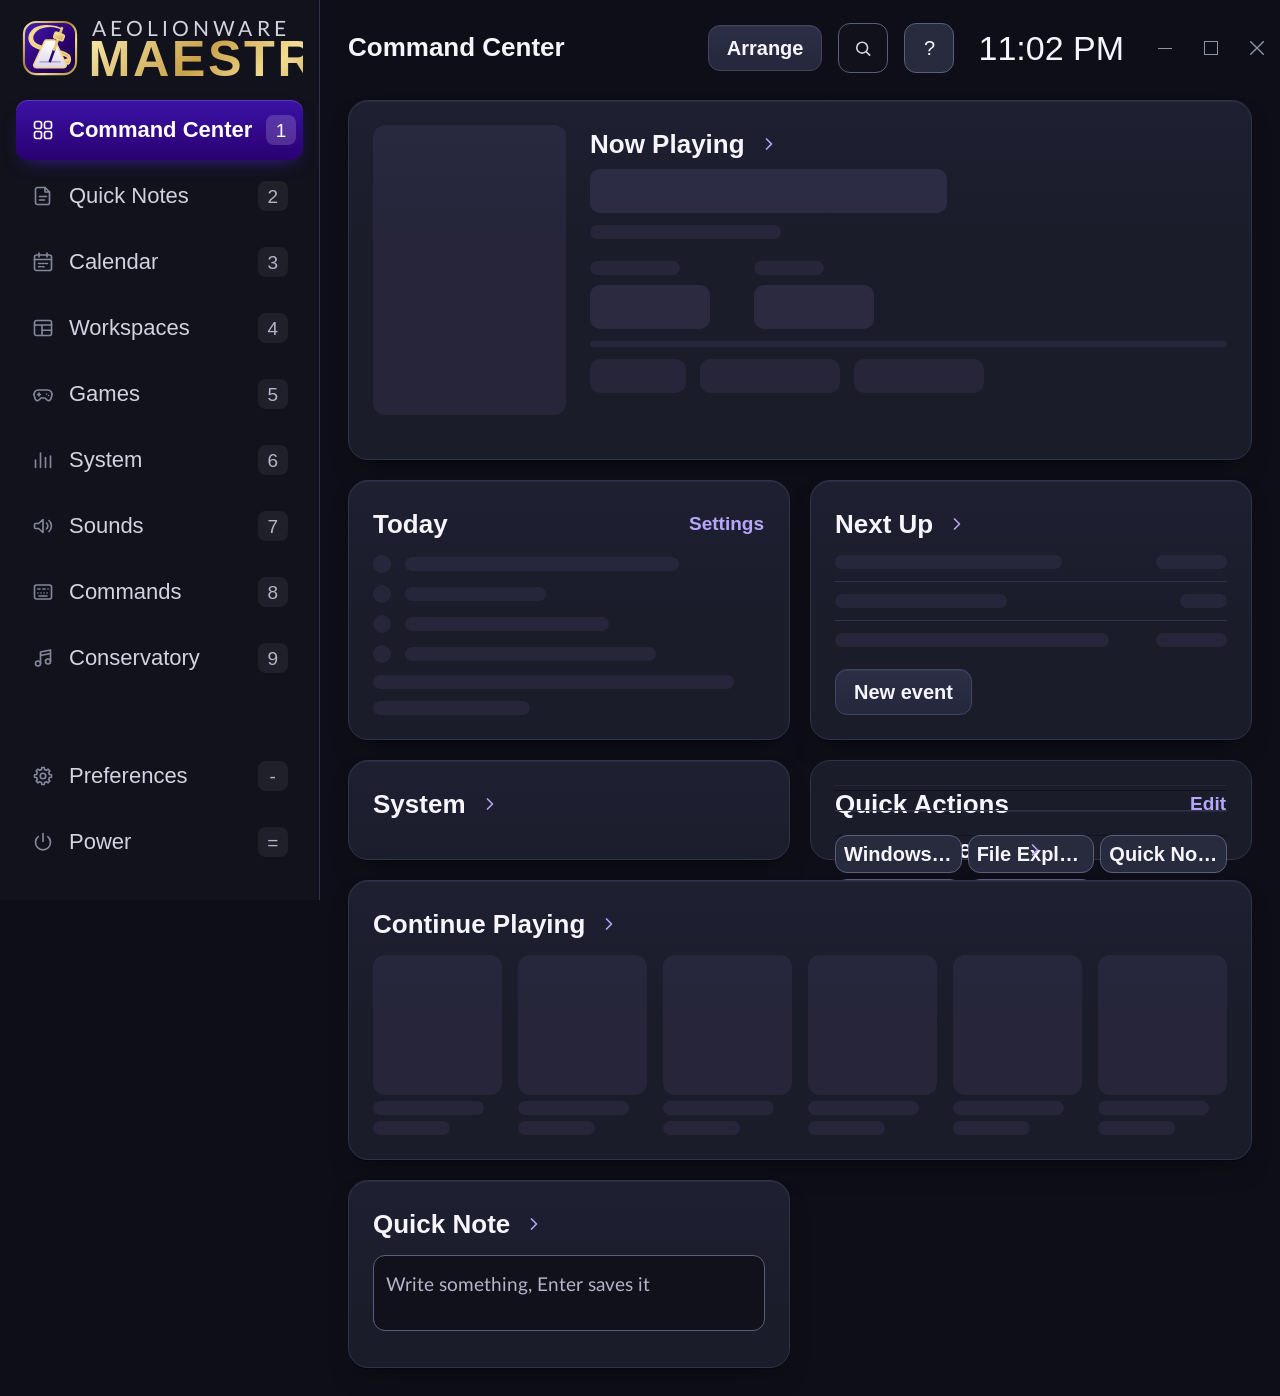
==== frontend/index.html @ 0a18cb35 "v2.7.0" ====
<!DOCTYPE html>
<html lang="en">
<head>
  <meta charset="UTF-8">
  <meta name="viewport" content="width=device-width, initial-scale=1">
  <meta name="theme-color" content="#111218">
  <meta http-equiv="Content-Security-Policy" content="default-src 'self'; script-src 'self'; style-src 'self' 'unsafe-inline'; img-src 'self' data:; font-src 'self' data:; connect-src 'none'; object-src 'none'; base-uri 'none'; form-action 'none'; frame-src 'none'">
  <title>Maestro | Aeolionware</title>
  <link rel="icon" href="assets/ascs.ico">
  <!-- Styles, in cascade order: each later file builds on the earlier ones. -->
  <link rel="stylesheet" href="styles/01-foundation.css">
  <link rel="stylesheet" href="styles/08-1.8.0-1.11.2-features.css">
  <link rel="stylesheet" href="styles/25-2.0.0-tokens.css">
  <link rel="stylesheet" href="styles/26-2.0.0-shell.css">
  <link rel="stylesheet" href="styles/29-2.0.0-home.css">
  <link rel="stylesheet" href="styles/30-2.0.0-games.css">
  <link rel="stylesheet" href="styles/31-2.0.0-commands.css">
  <link rel="stylesheet" href="styles/32-2.0.0-system.css">
  <link rel="stylesheet" href="styles/33-2.0.0-sounds.css">
  <link rel="stylesheet" href="styles/34-2.0.0-calendar.css">
  <link rel="stylesheet" href="styles/35-2.0.0-workspaces.css">
  <link rel="stylesheet" href="styles/36-2.0.0-notes.css">
  <link rel="stylesheet" href="styles/37-2.0.0-preferences.css">
  <link rel="stylesheet" href="styles/38-2.0.0-polish.css">
  <link rel="stylesheet" href="styles/41-2.2.0-finish.css">
  <link rel="stylesheet" href="styles/42-2.3.0-conservatory.css">
  <link rel="stylesheet" href="styles/43-2.3.0-shell.css">
  <link rel="stylesheet" href="styles/44-2.3.0-chords.css">
  <link rel="stylesheet" href="styles/45-2.4.0-progressions.css">
  <link rel="stylesheet" href="styles/46-2.4.1-conservatory.css">
  <link rel="stylesheet" href="styles/47-2.5.0-counterpoint.css">
  <link rel="stylesheet" href="styles/48-2.6.0-rhythm.css">
  <link rel="stylesheet" href="styles/49-2.7.0-staff.css">
</head>
<body>
  <div class="app-shell">
    <aside class="sidebar" aria-label="Application navigation">
      <div class="brand" title="Aeolionware Maestro">
        <span class="brand-mark" aria-hidden="true"><svg xmlns="http://www.w3.org/2000/svg" viewBox="0 0 64 64" aria-hidden="true"><defs><linearGradient id="tbrand" x1="0" y1="0" x2="1" y2="1"><stop offset="0" stop-color="#4420b4"/><stop offset=".55" stop-color="#2b0071"/><stop offset="1" stop-color="#17043f"/></linearGradient><linearGradient id="ebrand" x1="0" y1="0" x2="1" y2="1"><stop offset="0" stop-color="#f8e8ac"/><stop offset=".42" stop-color="#a9832f"/><stop offset=".68" stop-color="#f3dd92"/><stop offset="1" stop-color="#b08b36"/></linearGradient><linearGradient id="bbrand" x1="0" y1="0" x2="0" y2="1"><stop offset="0" stop-color="#ffffff"/><stop offset="1" stop-color="#dcd6ee"/></linearGradient><linearGradient id="wbrand" x1="0" y1="0" x2="1" y2="1"><stop offset="0" stop-color="#fbeab0"/><stop offset="1" stop-color="#cda544"/></linearGradient></defs><rect x="2.2" y="2.2" width="59.6" height="59.6" rx="14" fill="url(#tbrand)" stroke="url(#ebrand)" stroke-width="2.4"/><path d="M44 9.6C35 5.4 20.4 6.8 14.4 14C10 19.4 11.6 25.4 17.6 28.2C25.6 32 37 33.4 46.4 36.4C51.4 38 55.8 41.4 55.2 45.8C54.8 49.2 51 50.6 49.8 48.2C51.2 49.4 53.2 48.2 53.4 45.8C53.6 43 49.8 40.6 45.4 39.4C35.6 36.6 24.2 35.2 15.6 31.2C7.4 27.2 5.8 18.8 11.8 12.2C18.6 4.8 35 5.6 44 9.6Z" fill="url(#wbrand)"/><circle cx="51.6" cy="47.6" r="2.7" fill="url(#wbrand)"/><path d="M27.4 23h9.2a1.6 1.6 0 0 1 1.5 1.1L50.4 50.6a2.8 2.8 0 0 1-2.6 3.9H16.2a2.8 2.8 0 0 1-2.6-3.9L25.9 24.1a1.6 1.6 0 0 1 1.5-1.1Z" fill="url(#bbrand)"/><path d="M20.5 47.8h23" stroke="#22066b" stroke-opacity=".32" stroke-width="1.6" stroke-linecap="round"/><g class="mark-arm"><path d="M32 47 L36.8 33.8" stroke="#22066b" stroke-width="3" stroke-linecap="round"/><path d="M36.8 33.8 L45.7 9.4" stroke="url(#wbrand)" stroke-width="3" stroke-linecap="round"/><rect x="36.6" y="15.2" width="11.4" height="7.2" rx="1.8" transform="rotate(20 42.3 18.8)" fill="url(#wbrand)"/></g></svg></span>
        <span class="brand-copy">
          <span>Aeolionware</span>
          <strong>Maestro</strong>
        </span>
        <span id="sidebarVersion" hidden>Maestro <span>2.7.0</span></span>
      </div>

      <nav class="primary-nav" aria-label="Pages">
        <button class="nav active" type="button" data-view="home" aria-controls="home" title="Command Center" aria-current="page">
          <svg data-icon="home" data-size="24"></svg>
          <span>Command Center</span>
        </button>
        <button class="nav" type="button" data-view="notes" aria-controls="notes" title="Quick Notes">
          <svg data-icon="notes" data-size="24"></svg>
          <span>Quick Notes</span>
        </button>
        <button class="nav" type="button" data-view="calendar" aria-controls="calendar" title="Calendar">
          <svg data-icon="calendar" data-size="24"></svg>
          <span>Calendar</span>
        </button>
        <button class="nav" type="button" data-view="workspaces" aria-controls="workspaces" title="Workspaces">
          <svg data-icon="workspaces" data-size="24"></svg>
          <span>Workspaces</span>
        </button>
        <button class="nav" type="button" data-view="games" aria-controls="games" title="Games">
          <svg data-icon="games" data-size="24"></svg>
          <span>Games</span>
        </button>
        <button class="nav" type="button" data-view="dashboard" aria-controls="dashboard" title="System">
          <svg data-icon="system" data-size="24"></svg>
          <span>System</span>
        </button>
        <button class="nav" type="button" data-view="sounds" aria-controls="sounds" title="Sounds">
          <svg data-icon="sounds" data-size="24"></svg>
          <span>Sounds</span>
        </button>
        <button class="nav" type="button" data-view="commands" aria-controls="commands" title="Commands">
          <svg data-icon="commands" data-size="24"></svg>
          <span>Commands</span>
        </button>
        <button class="nav" type="button" data-view="conservatory" aria-controls="conservatory" title="Conservatory">
          <svg data-icon="conservatory" data-size="24"></svg>
          <span>Conservatory</span>
        </button>
      </nav>

      <nav class="secondary-nav" aria-label="App">
        <button class="nav" type="button" data-view="settings" aria-controls="settings" title="Preferences">
          <svg data-icon="settings" data-size="24"></svg>
          <span>Preferences</span>
        </button>
        <button class="nav sidebar-power" type="button" id="powerTrayButton" aria-haspopup="dialog" aria-expanded="false" title="Power and audio">
          <svg data-icon="power" data-size="24"></svg>
          <span>Power</span>
        </button>
      </nav>
      <button class="sidebar-toggle" type="button" id="sidebarToggle" aria-pressed="false" aria-label="Collapse sidebar" title="Collapse sidebar">
        <svg data-icon="chevron-left"></svg>
      </button>
    </aside>
          <div class="system-bar power-tray" id="powerTray" tabindex="-1" role="dialog" aria-label="Power and audio" hidden>
            <div class="system-group" role="group" aria-label="Instant">
              <button class="system-button" type="button" data-power-now="lock" title="Lock"><svg data-icon="lock" data-size="24"></svg><span class="power-label">Lock</span></button>
              <button class="system-button" type="button" id="audioButton" aria-haspopup="true" aria-expanded="false" title="Choose the audio output"><svg data-icon="speaker" data-size="24"></svg><span class="power-label" id="audioCurrent">Audio</span></button>
              <div class="audio-menu" id="audioMenu" role="menu" aria-label="Audio output" hidden></div>
            </div>
            <div class="system-group is-guarded" role="group" aria-label="Press and hold to confirm">
              <span class="system-group-label" id="powerHint" title="Press and hold a button, or hold its letter, for 1.5 seconds. Letting go cancels."><svg data-icon="hold"></svg><span id="powerHintText">Hold to confirm</span></span>
              <button class="system-button is-guarded" type="button" data-power-hold="sleep" aria-keyshortcuts="Z" title="Hold Z, or press and hold here, to sleep"><svg data-icon="sleep" data-size="24"></svg><span class="power-label">Sleep</span><kbd class="power-key" aria-hidden="true">Z</kbd></button>
              <button class="system-button is-guarded" type="button" data-power-hold="restart" aria-keyshortcuts="R" title="Hold R, or press and hold here, to restart"><svg data-icon="restart" data-size="24"></svg><span class="power-label"><u>R</u>estart</span><kbd class="power-key" aria-hidden="true">R</kbd></button>
              <button class="system-button is-guarded" type="button" data-power-hold="shutdown" aria-keyshortcuts="S" title="Hold S, or press and hold here, to shut down"><svg data-icon="power" data-size="24"></svg><span class="power-label"><u>S</u>hut down</span><kbd class="power-key" aria-hidden="true">S</kbd></button>
              <button class="system-button is-guarded" type="button" data-power-hold="signout" aria-keyshortcuts="O" title="Hold O, or press and hold here, to sign out"><svg data-icon="signout" data-size="24"></svg><span class="power-label">Sign <u>o</u>ut</span><kbd class="power-key" aria-hidden="true">O</kbd></button>
              <button class="system-button is-guarded" type="button" data-power-hold="recycle" aria-keyshortcuts="B" title="Hold B, or press and hold here, to empty the Recycle Bin"><svg data-icon="trash" data-size="24"></svg><span class="power-label">Recycle <u>B</u>in</span><small id="recycleSize"></small><kbd class="power-key" aria-hidden="true">B</kbd></button>
            </div>
            <div class="power-confirm" id="powerConfirm" role="alert" hidden></div>
          </div>

    <main class="main">
      <header class="topbar">
        <div class="titlebar-drag">
          <span id="breadcrumb" class="page-title">Command Center</span>
          <p class="title-status" id="settingsStatus" role="status" hidden>Changes save as you make them, on this PC</p>
          <p class="title-status" id="gamesStatus" role="status" hidden>Changes save as you make them</p>
        </div>
        <button class="secondary" type="button" id="arrangeButton" aria-pressed="false">Arrange</button>
        <button class="titlebar-command" type="button" id="titlebarCommand" aria-label="Open the command palette">
          <svg data-icon="search"></svg>
          <span>Search or run a command</span>
          <kbd aria-label="Slash">/</kbd>
        </button>
        <div class="titlebar-actions">
          <button class="titlebar-help" type="button" id="titlebarHelp" aria-label="Help" title="Help (F1)">?</button>
          <span class="test-build-chip" id="testBuildChip" role="status" title="Running on a copy of your data. Go back with: maestro try --end" hidden>Test build, changes are discarded</span>
          <div class="metro-chip" id="metroChip" role="group" aria-label="Metronome" hidden>
            <button class="metro-chip-open" type="button" id="metroChipOpen" title="The metronome is playing. Open Conservatory"><span class="metro-chip-dot" id="metroChipDot" aria-hidden="true"></span><span id="metroChipText">96 BPM</span></button>
            <button class="metro-chip-stop" type="button" id="metroChipStop" title="Stop the metronome (Ctrl + Shift + M)" aria-label="Stop the metronome"><svg data-icon="stop"></svg></button>
          </div>
          <button class="attention-button" type="button" id="attentionButton" aria-haspopup="dialog" aria-expanded="false" hidden>
            <svg data-icon="attention"></svg>
            <span id="attentionLabel"></span>
          </button>
          <div class="top-time">
            <span class="top-date" id="topDate"></span>
            <time class="top-clock" id="topClock"></time>
          </div>
          <div class="window-controls" aria-label="Window controls">
            <button class="window-control" type="button" data-window-action="minimize" aria-label="Minimize window" title="Minimize">
              <svg viewBox="0 0 10 10" aria-hidden="true"><path d="M0 5.5h10"/></svg>
            </button>
            <button class="window-control" type="button" data-window-action="maximize" id="maximizeControl" aria-label="Maximize window" title="Maximize">
              <svg class="glyph-maximize" viewBox="0 0 10 10" aria-hidden="true"><rect x=".5" y=".5" width="9" height="9"/></svg>
              <svg class="glyph-restore" viewBox="0 0 10 10" aria-hidden="true"><rect x=".5" y="2.5" width="7" height="7"/><path d="M2.5 2.5V.5h7v7H7.5"/></svg>
            </button>
            <button class="window-control window-control-close" type="button" data-window-action="close" aria-label="Hide Maestro" title="Hide (Maestro keeps running)">
              <svg viewBox="0 0 10 10" aria-hidden="true"><path d="m.5.5 9 9m0-9-9 9"/></svg>
            </button>
          </div>
        </div>
      </header>

      <div class="attention-panel" id="attentionPanel" role="dialog" aria-label="Needs attention" tabindex="-1" hidden>
        <div class="attention-head"><h2>Needs Attention</h2><button class="secondary" type="button" id="attentionDismissAll">Dismiss all</button></div>
        <div class="attention-list" id="attentionList"></div>
      </div>
      <div class="power-banner" id="powerBanner" role="alert" hidden>
        <span class="power-banner-dot" aria-hidden="true"></span>
        <strong id="powerBannerText"></strong>
        <button class="secondary danger" type="button" id="powerAnyway" hidden></button>
        <button class="secondary" type="button" id="powerCancel">Cancel</button>
      </div>
      <section class="view active" id="home" aria-labelledby="homeTitle">
        <h1 class="sr-only" id="homeTitle">Command Center</h1>
        <div class="face" id="homeFace">
          <article class="module home-now" id="homeNow" data-module="now" aria-live="polite"></article>

          <section class="module" data-module="today" aria-labelledby="homeTodayTitle">
            <div class="module-head"><h2 id="homeTodayTitle">Today</h2><button class="link-button" type="button" id="todaySettingsButton">Settings</button></div>
            <div class="home-almanac" id="homeAlmanac" data-placeholder="today"></div>
          </section>

          <section class="module" id="homeToday" data-module="next" aria-labelledby="todayHeading">
            <div class="module-head">
              <h2 id="todayHeading"><button class="module-link" type="button" id="todayOpen" title="Open Calendar">Next Up</button></h2>
            </div>
            <ol class="module-list" id="todayList" data-placeholder="rows" data-placeholder-count="3"></ol>
            <div class="module-foot"><button class="secondary" type="button" id="homeNewEvent">New event</button></div>
          </section>

          <section class="module" data-module="system" aria-labelledby="homeSystemTitle">
            <div class="module-head">
              <h2 id="homeSystemTitle"><button class="module-link" type="button" data-view="dashboard" title="Open System">System</button></h2>
            </div>
            <div class="sys-rows">
              <div class="sys-row">
                <div class="sys-line"><span class="sys-name">Processor</span><small class="sys-note"></small><strong class="sys-value" id="homeCpu">--%</strong></div>
                <div class="metric-track" aria-hidden="true"><span id="homeCpuBar"></span></div>
              </div>
              <div class="sys-row">
                <div class="sys-line"><span class="sys-name">Memory</span><small class="sys-note" id="homeRamDetail"></small><strong class="sys-value" id="homeRam">--%</strong></div>
                <div class="metric-track" aria-hidden="true"><span id="homeRamBar"></span></div>
              </div>
              <div class="sys-drives" id="homeDrives" aria-label="Drive storage" data-placeholder="drives"></div>
            </div>
          </section>

          <div class="face-stack" data-module="stack">
            <section class="module" aria-labelledby="actionsHeading">
              <div class="module-head">
                <h2 id="actionsHeading">Quick Actions</h2>
                <button class="link-button" type="button" id="editQuickActions">Edit</button>
              </div>
              <div class="actions" id="quickActions" aria-live="polite"></div>
            </section>
            <section class="module" aria-labelledby="homeWorkspacesTitle">
              <div class="module-head">
                <h2 id="homeWorkspacesTitle"><button class="module-link" type="button" data-view="workspaces" title="Open Workspaces">Arrangements</button></h2>
              </div>
              <div class="home-buttons" id="homeWorkspaces"></div>
            </section>
          </div>

          <section class="module" data-module="continue" aria-labelledby="homeContinueTitle">
            <div class="module-head">
              <h2 id="homeContinueTitle"><button class="module-link" type="button" data-view="games" title="Open Games">Continue Playing</button></h2>
            </div>
            <div class="home-continue" id="homeContinue"></div>
          </section>

          <section class="module" data-module="note" aria-labelledby="homeNoteTitle">
            <div class="module-head">
              <h2 id="homeNoteTitle"><button class="module-link" type="button" data-view="notes" title="Open Quick Notes">Quick Note</button></h2>
            </div>
            <label class="sr-only" for="homeNoteInput">New note</label>
            <textarea id="homeNoteInput" placeholder="Write something, Enter saves it" autocomplete="off"></textarea>
            <ul class="module-list" id="homeNotes"></ul>
          </section>

          <!-- 2.0.0: modules that start hidden; Arrange shows them. -->
          <section class="module" data-module="weather" aria-labelledby="homeWeatherTitle">
            <div class="module-head"><h2 id="homeWeatherTitle">Weather</h2></div>
            <div class="home-weather" id="homeWeather" aria-live="polite"></div>
          </section>

          <section class="module" data-module="processes" aria-labelledby="homeProcessesTitle">
            <div class="module-head">
              <h2 id="homeProcessesTitle">Top Apps</h2>
              <button class="link-button" type="button" data-launch="taskmanager">Task Manager</button>
            </div>
            <div class="home-stats" id="homeProcesses"><p class="module-empty">Measuring…</p></div>
          </section>

          <section class="module" data-module="network" aria-labelledby="homeNetworkTitle">
            <div class="module-head"><h2 id="homeNetworkTitle">Network</h2></div>
            <div class="home-network" id="homeNetwork"><p class="module-empty">Measuring…</p></div>
          </section>

          <section class="module" data-module="audio" aria-labelledby="homeAudioTitle">
            <div class="module-head">
              <h2 id="homeAudioTitle"><button class="module-link" type="button" data-view="sounds" title="Open Sounds">Audio</button></h2>
            </div>
            <div class="home-audio">
              <div class="sound-output">
                <button class="secondary" type="button" id="homeAudioButton" aria-haspopup="true" aria-expanded="false" title="Choose the audio output"><span class="sound-output-current" id="homeAudioCurrent">Audio output</span></button>
                <div class="audio-menu" id="homeAudioMenu" role="menu" aria-label="Audio output" hidden></div>
              </div>
              <button class="secondary" type="button" id="homeMute">Mute or unmute</button>
            </div>
          </section>

          <section class="module" data-module="controllers" aria-labelledby="homeControllersTitle">
            <div class="module-head">
              <h2 id="homeControllersTitle"><button class="module-link" type="button" data-pref-go="games:controllers" title="Open Games › Controllers">Controllers</button></h2>
            </div>
            <ul class="stat-list" id="homeControllers"></ul>
          </section>

          <section class="module" data-module="pinned" aria-labelledby="homePinnedTitle">
            <div class="module-head">
              <h2 id="homePinnedTitle"><button class="module-link" type="button" data-view="notes" title="Open Quick Notes">Pinned Notes</button></h2>
            </div>
            <ul class="module-list" id="homePinned"></ul>
          </section>

          <section class="module" data-module="unlocks" aria-labelledby="homeUnlocksTitle">
            <div class="module-head">
              <h2 id="homeUnlocksTitle"><button class="module-link" type="button" data-pref-go="games:achievements" title="Open Games › Achievements">Recent Unlocks</button></h2>
            </div>
            <ul class="stat-list" id="homeUnlocks"></ul>
          </section>

          <section class="module" data-module="timer" aria-labelledby="homeTimerTitle">
            <div class="module-head">
              <h2 id="homeTimerTitle">Timer</h2>
              <div class="timer-modes" id="timerModes" role="group" aria-label="Timer or stopwatch">
                <button type="button" data-timer-mode="timer">Timer</button>
                <button type="button" data-timer-mode="watch">Stopwatch</button>
              </div>
            </div>
            <strong class="timer-display" id="timerDisplay" role="timer">5:00</strong>
            <div class="timer-presets" id="timerPresets" role="group" aria-label="Length">
              <button type="button" data-minutes="1">1 min</button>
              <button type="button" data-minutes="5">5 min</button>
              <button type="button" data-minutes="10">10 min</button>
              <button type="button" data-minutes="25">25 min</button>
            </div>
            <div class="module-foot">
              <button class="primary" type="button" id="timerStart">Start</button>
              <button class="secondary" type="button" id="timerReset" hidden>Reset</button>
            </div>
          </section>
          <section class="module" data-module="metronome" aria-labelledby="homeMetroTitle">
            <div class="module-head">
              <h2 id="homeMetroTitle"><button class="module-link" type="button" data-view="conservatory" title="Open Conservatory">Metronome</button></h2>
            </div>
            <div class="metro-tempo home-metro-tempo">
              <button class="secondary metro-step" type="button" id="homeMetroSlower" title="Slower by 1 BPM" aria-label="Slower by 1 BPM"><svg data-icon="minus"></svg></button>
              <div class="metro-bpm"><strong id="homeMetroTempo">96</strong><span id="homeMetroName">BPM</span></div>
              <button class="secondary metro-step" type="button" id="homeMetroFaster" title="Faster by 1 BPM" aria-label="Faster by 1 BPM"><svg data-icon="plus"></svg></button>
            </div>
            <div class="metro-beats" aria-hidden="true"></div>
            <p class="home-metro-trainer" id="homeMetroTrainer" hidden></p>
            <p class="home-metro-trainer" id="homeMetroPractice" hidden></p>
            <div class="module-foot">
              <button class="primary" type="button" id="homeMetroPlay" aria-pressed="false">Start</button>
            </div>
          </section>
        </div>
        <p class="sr-only" id="arrangeLive" role="status"></p>
        <p class="sr-only" id="arrangeKeys">Drag it, or use the arrow keys to move it; 1, 2 or 3 sets its width in squares, and Delete hides it. Tab goes to the next module.</p>
        <div class="arrange-dock" id="arrangeDock" role="region" aria-labelledby="arrangeDockTitle" hidden>
          <h2 id="arrangeDockTitle">Arrange</h2>
          <p class="arrange-fit" id="arrangeFit"></p>
          <p class="arrange-tray-label" id="arrangeTrayLabel">Hidden: click one to show it</p>
          <div class="arrange-tray" id="arrangeTray" role="group" aria-labelledby="arrangeTrayLabel"></div>
          <p class="arrange-tray-empty" id="arrangeTrayEmpty" hidden>Every module is showing.</p>
          <div class="arrange-dock-buttons">
            <button class="secondary" type="button" id="arrangeReset">Reset</button>
            <button class="primary" type="button" id="arrangeDone">Done</button>
          </div>
        </div>
      </section>

      <section class="view" id="notes" aria-labelledby="notesTitle">
        <h1 class="sr-only" id="notesTitle">Quick Notes</h1>
        <div class="notes-layout">
          <aside class="module notes-list-card" aria-labelledby="notesListTitle">
            <div class="module-head">
              <h2 id="notesListTitle">Notes</h2>
              <button class="primary" type="button" id="newNoteButton">New note</button>
            </div>
            <div class="notes-list-toolbar">
              <label class="sr-only" for="notesFilter">Filter notes</label>
              <input id="notesFilter" type="search" placeholder="Filter notes or #tags…" autocomplete="off" title="Its words are marked in the open note: Enter goes to the next, Shift + Enter the one before">
              <span class="notes-find-count" id="notesFindCount" role="status" hidden></span>
            </div>
            <div id="notesTags" class="notes-tags" aria-label="Filter by tag"></div>
            <div id="notesList" class="notes-list" aria-label="Notes"></div>
            <div class="note-group-menu" id="noteGroupMenu" role="menu" aria-label="Group" hidden></div>
            <p id="notesEmpty" class="notes-empty">Nothing captured yet. Start a note, or press Super + Shift + C in any app.</p>
            <button class="secondary notes-trash-button" type="button" id="notesTrashButton" aria-haspopup="dialog" hidden>Trash</button>
          </aside>
          <section class="module editor-card" aria-label="The open note">
            <div class="note-head">
              <label class="sr-only" for="noteTitle">Note title</label>
              <input id="noteTitle" type="text" placeholder="Untitled note" maxlength="160">
              <div class="note-modes" id="noteModes" role="group" aria-label="Show the note">
                <button type="button" id="noteReadButton" aria-pressed="true" title="The note formatted (Ctrl + M switches)" aria-keyshortcuts="Control+M">Markdown viewer</button>
                <button type="button" id="noteEditButton" aria-pressed="false" title="The plain text, to change it (Ctrl + M switches)" aria-keyshortcuts="Control+M">Text editor</button>
              </div>
            </div>
            <div class="note-controls">
              <label class="sr-only" for="noteType">Note style</label>
              <select id="noteType" title="Text: formatted in the Markdown viewer, with spell-check. Code: monospace, pasted exactly as written.">
                <option value="note">Text</option>
                <option value="code">Code</option>
              </select>
              <label class="sr-only" for="noteGroup">Group</label>
              <input id="noteGroup" class="note-group-field" type="text" list="noteGroupNames" placeholder="No group" maxlength="60" autocomplete="off" spellcheck="false" title="Group: pick one or type a new name. Empty means Ungrouped.">
              <datalist id="noteGroupNames"></datalist>
              <span class="note-fill-wrap">
                <button class="secondary note-fill" type="button" id="noteFillButton" aria-haspopup="menu" aria-expanded="false" aria-controls="placeholderMenu">{ } Placeholders</button>
                <div class="placeholder-menu" id="placeholderMenu" role="menu" aria-label="Insert a placeholder" hidden>
                  <div class="placeholder-items" id="placeholderItems"></div>
                  <label class="placeholder-fill" for="noteFillToggle"><input id="noteFillToggle" type="checkbox"><span><strong>Fill in when pasting</strong><small id="noteFillHint"></small></span></label>
                </div>
              </span>
              <button class="secondary" type="button" id="noteMarkdownButton" aria-haspopup="dialog" title="Everything the Markdown viewer shows, with examples">Markdown</button>
              <span class="note-controls-gap"></span>
              <button class="secondary" type="button" id="pinNoteButton" aria-pressed="false">Pin</button>
              <button class="secondary danger" type="button" id="deleteNoteButton">Delete</button>
            </div>
            <div class="note-game-link" id="noteGameLink" hidden><span>Notes for <strong id="noteGameName"></strong></span><button class="secondary" type="button" id="noteGameStamp" title="Adds the date and time, and how far into the session you are if this game is running">Add timestamp</button><button class="secondary" type="button" id="noteGameUnlink" title="Keeps the note, but stops linking it to this game">Unlink</button></div>
            <textarea id="noteText" data-primary-input aria-label="Note text" placeholder="Begin with a thought, a reminder, or an idea. Markdown and #tags work here." spellcheck="true" hidden></textarea>
            <div id="notePreview" class="note-preview" tabindex="0" aria-label="The note, formatted. Double-click or Ctrl + M to edit it." title="Double-click or Ctrl + M to edit"></div>
            <div class="editor-footer">
              <span id="noteUpdated">Changes save automatically</span>
              <span class="save-status" id="saveStatus" role="status" aria-live="polite"><span class="save-status-dot"></span> All changes saved</span>
              <span class="editor-footer-meta"><label class="note-spellcheck" for="notesSpellcheck"><input id="notesSpellcheck" type="checkbox" checked><span>Spell-check</span></label><span id="noteWords"></span><button class="secondary copy-snippet" type="button" id="copySnippetButton" title="Copy the text exactly as written" hidden>Copy</button></span>
            </div>
          </section>
        </div>
      </section>

      <section class="view" id="calendar" aria-labelledby="calendarTitle">
        <h1 class="sr-only" id="calendarTitle">Calendar</h1>
        <div class="section-bar cal-toolbar">
          <div class="cal-nav">
            <button class="secondary" type="button" id="calToday">Today</button>
            <button class="secondary cal-step" type="button" id="calPrev" aria-label="Previous"><svg data-icon="chevron-left"></svg></button>
            <button class="secondary cal-step" type="button" id="calNext" aria-label="Next"><svg data-icon="chevron-right"></svg></button>
            <h2 id="calTitle" aria-live="polite"></h2>
          </div>
          <p class="cal-status" id="calStatus" role="status" hidden></p>
          <div class="cal-modes" aria-label="Calendar view">
            <button type="button" data-cal-mode="day" aria-pressed="false">Day</button>
            <button type="button" data-cal-mode="week" aria-pressed="false">Week</button>
            <button type="button" data-cal-mode="month" aria-pressed="true">Month</button>
            <button type="button" data-cal-mode="agenda" aria-pressed="false">Agenda</button>
          </div>
          <button class="primary" type="button" id="calNewEvent">New event</button>
        </div>
        <div class="cal-layout">
          <div class="cal-side">
            <section class="module" aria-labelledby="calCalendarsTitle">
              <div class="module-head"><h2 id="calCalendarsTitle">Calendars</h2></div>
              <ul class="cal-calendars" id="calCalendars"></ul>
              <div class="cal-side-actions">
                <button class="link-button" type="button" id="calNewCalendar">New calendar</button>
                <button class="link-button" type="button" id="calImport" title="Add the events from an .ics file (from another calendar app, or an export) to a calendar">Import .ics…</button>
              </div>
            </section>
            <section class="module" aria-labelledby="calCountdownsTitle">
              <div class="module-head">
                <h2 id="calCountdownsTitle">Countdowns</h2>
                <button class="link-button" type="button" id="calEditCountdowns">Edit</button>
              </div>
              <ul class="cal-countdowns" id="calCountdowns"></ul>
            </section>
          </div>
          <div class="cal-main" id="calMain"></div>
        </div>
      </section>

      <section class="view" id="workspaces" aria-labelledby="workspacesTitle">
        <h1 class="sr-only" id="workspacesTitle">Workspaces</h1>
        <div class="section-bar">
          <div class="section-tabs" id="workspaceSections" role="tablist" aria-label="Workspaces sections">
            <button type="button" role="tab" id="wsTabLayouts" data-section-tab="layouts" aria-controls="wsLayouts" aria-selected="true">Arrangements</button>
            <button type="button" role="tab" id="wsTabRules" data-section-tab="rules" aria-controls="wsRules" aria-selected="false">Launch Rules</button>
          </div>
        </div>

        <div class="ws-layout" id="wsLayouts" role="tabpanel" aria-labelledby="wsTabLayouts">
          <section class="module ws-editor" aria-labelledby="workspaceTitle">
            <div class="ws-head">
              <div class="ws-head-copy">
                <h2 id="workspaceTitle">Workspaces</h2>
                <p id="workspaceMeta"></p>
              </div>
              <div class="ws-actions" id="workspaceActions"></div>
            </div>
            <div id="workspacePage" class="ws-page" hidden>
              <div class="ws-tabs" id="workspaceTabs" role="group" aria-label="Desktops"></div>
              <div class="ws-screens" id="workspaceScreens"></div>
              <div class="ws-rows" id="workspaceRows"></div>
              <form class="ws-add" id="workspaceAdd"></form>
            </div>
            <div class="ws-waiting" id="workspacesEmpty"></div>
          </section>
          <div class="ws-side">
            <section class="module ws-saved" aria-labelledby="wsSavedTitle">
              <div class="module-head"><h2 id="wsSavedTitle">Saved Arrangements</h2></div>
              <ul class="ws-list" id="workspaceList" aria-label="Saved arrangements"></ul>
              <div class="ws-save-row" id="workspaceSave"></div>
            </section>
            <section class="module ws-inspector" aria-labelledby="wsWindowTitle">
              <div class="module-head"><h2 id="wsWindowTitle">Selected Window</h2></div>
              <p class="ws-panel-title" id="wsWindowSub" hidden></p>
              <div class="ws-panel" id="workspaceInspector"></div>
            </section>
          </div>
        </div>

        <div class="ws-layout" id="wsRules" role="tabpanel" aria-labelledby="wsTabRules" hidden>
          <section class="module ws-rules" aria-labelledby="wsRulesTitle">
            <div class="module-head"><h2 id="wsRulesTitle">Launch Rules</h2><span class="ws-count" id="ruleCount"></span></div>
            <p class="ws-intro">When an app starts, its first window within 15 seconds goes where you remembered. Rules only move windows; they never open anything.</p>
            <ul class="ws-rule-list" id="ruleList"></ul>
            <p id="rulesEmpty" class="module-empty">No launch rules yet. Put a window where you want it, then choose it under Add a Rule.</p>
          </section>
          <section class="module ws-rule-add" aria-labelledby="ruleAddHeading">
            <div class="module-head"><h2 id="ruleAddHeading">Add a Rule</h2></div>
            <p class="ws-intro">Put a window where you want it, then choose it here.</p>
            <div class="ws-rule-windows" id="ruleWindows"></div>
            <div class="module-foot"><button class="primary" type="button" id="ruleRemember" disabled>Remember where it goes</button></div>
          </section>
        </div>
      </section>

      <section class="view" id="games" aria-labelledby="gamesTitle">
        <h1 class="sr-only" id="gamesTitle">Games</h1>
        <div class="section-bar">
          <div class="section-tabs" id="gamesTabs" role="tablist" aria-label="Games sections">
            <button type="button" role="tab" id="gamesTabPlaying" data-section-tab="playing" aria-controls="gamesPlaying" aria-selected="true">Playing</button>
            <button type="button" role="tab" id="gamesTabLibrary" data-section-tab="library" aria-controls="gamesLibraryPanel" aria-selected="false">Library</button>
            <button type="button" role="tab" id="gamesTabAchievements" data-section-tab="achievements" aria-controls="gamesAchievementsPanel" aria-selected="false">Achievements</button>
            <button type="button" role="tab" id="gamesTabControllers" data-section-tab="controllers" aria-controls="gamesControllersPanel" aria-selected="false">Controllers</button>
            <button type="button" role="tab" id="gamesTabSetup" data-section-tab="setup" aria-controls="gamesSetupPanel" aria-selected="false">Setup</button>
          </div>
        </div>

        <div class="games-playing" id="gamesPlaying" role="tabpanel" aria-labelledby="gamesTabPlaying">
          <article class="module home-now games-now" id="gamesNow" aria-live="polite"></article>
          <section class="module" id="gamesNowNotes" aria-label="Notes for this game"></section>
          <section class="module" id="gamesNextUp" aria-labelledby="gamesNextUpTitle" hidden></section>
          <section class="module" id="gamesTotals" aria-labelledby="gamesTotalsTitle"></section>
          <section class="module" id="gamesContinueModule" aria-labelledby="continueHeading">
            <div class="module-head">
              <h2 id="continueHeading"><button class="module-link" type="button" id="gamesOpenLibrary" title="Open the Library">Continue Playing</button></h2>
            </div>
            <ol class="module-list" id="gamesContinue"></ol>
          </section>
        </div>

        <div id="gamesLibraryPanel" role="tabpanel" aria-labelledby="gamesTabLibrary" hidden>
          <div class="games-toolbar">
            <div class="logs-sources" role="group" aria-label="Emulator">
              <button type="button" data-game-filter="all" aria-pressed="true">All</button>
              <button type="button" data-game-filter="retroarch" aria-pressed="false">RetroArch</button>
              <button type="button" data-game-filter="dolphin" aria-pressed="false">Dolphin</button>
              <button type="button" data-game-filter="pcsx2" aria-pressed="false">PCSX2</button>
              <button type="button" data-game-filter="steam" aria-pressed="false">Steam</button>
            </div>
            <div class="logs-levels" role="group" aria-label="Sort">
              <button type="button" data-game-sort="recent" aria-pressed="true">Recent</button>
              <button type="button" data-game-sort="time" aria-pressed="false">Most played</button>
              <button type="button" data-game-sort="title" aria-pressed="false">A–Z</button>
            </div>
            <input id="gameSearch" class="logs-search" type="search" placeholder="Filter games" autocomplete="off" spellcheck="false" aria-label="Filter games">
            <label class="games-covers" for="showCovers" title="Box art from RetroArch's thumbnails and PCSX2's covers folder, read from this PC only (PNG or JPEG, up to 1.5 MB). Nothing is downloaded."><input id="showCovers" type="checkbox"><span>Cover art</span></label>
          </div>
          <div class="games-library-layout">
            <section class="module" aria-label="Library">
              <p class="games-meta" id="gamesMeta" role="status"></p>
              <ol id="gamesLibrary" class="games-library" data-placeholder="list" data-placeholder-count="8"></ol>
            </section>
            <aside class="module game-detail" id="gameDetail" aria-label="Selected game" hidden></aside>
          </div>
        </div>

        <div id="gamesAchievementsPanel" role="tabpanel" aria-labelledby="gamesTabAchievements" hidden>
          <div class="ra-heading">
            <h2 id="achievementsHeading">RetroAchievements</h2>
            <span class="ra-actions"><small class="ra-updated" id="raUpdated"></small><button class="secondary" type="button" id="raProfile" hidden>Profile</button><button class="secondary" type="button" id="refreshAchievements" hidden>Refresh</button></span>
          </div>
          <div id="gamesAchievements" class="games-achievements"></div>
        </div>

        <div id="gamesControllersPanel" role="tabpanel" aria-labelledby="gamesTabControllers" hidden>
          <div class="games-pads" id="gamesControllers"></div>
          <section class="module controller-tester" id="controllerTester" hidden aria-labelledby="testerTitle">
            <div class="controller-tester-head">
              <h2 id="testerTitle">Controller Test</h2>
              <span class="settings-action-buttons"><button class="secondary" type="button" id="rumbleController">Rumble</button><button class="secondary" type="button" id="closeTester">Done</button></span>
            </div>
            <div id="testerBody" class="controller-tester-body" aria-live="off"></div>
            <p class="controller-tester-note" id="testerNote"></p>
          </section>
        </div>

        <div class="games-setup" id="gamesSetupPanel" role="tabpanel" aria-labelledby="gamesTabSetup" hidden>
          <section class="module" aria-labelledby="setupProgramsTitle">
            <div class="module-head"><h2 id="setupProgramsTitle">Programs</h2></div>
            <p class="pref-note">The emulators behind Games and the recent games keys (Super + M5, M6, M7). Prefilled from your keyboard macro script.</p>
            <label class="settings-field" for="gamePathRetroarch"><span>RetroArch</span><input id="gamePathRetroarch" data-game-path="retroarch" data-game-setting type="text" disabled autocomplete="off" spellcheck="false"><small>retroarch.exe. Play time comes from its runtime logs; recent games from its history.</small></label>
            <label class="settings-field" for="gamePathDolphin"><span>Dolphin</span><input id="gamePathDolphin" data-game-path="dolphin" data-game-setting type="text" disabled autocomplete="off" spellcheck="false"><small>Dolphin.exe. Play time comes from TimePlayed.ini.</small></label>
            <label class="settings-field" for="gamePathPcsx2"><span>PCSX2</span><input id="gamePathPcsx2" data-game-path="pcsx2" data-game-setting type="text" disabled autocomplete="off" spellcheck="false"><small>pcsx2-qt.exe. Play time comes from playtime.dat.</small></label>
          </section>
          <section class="module" aria-labelledby="setupPsoTitle">
            <div class="module-head"><h2 id="setupPsoTitle">PSO Session</h2></div>
            <p class="pref-note">Super + M4: headphones, Discord's voice channel, then the PSO launcher.</p>
            <label class="settings-field" for="gamePathPso"><span>PSO launcher</span><input id="gamePathPso" data-game-path="pso" data-game-setting type="text" disabled autocomplete="off" spellcheck="false"><small>Ephinea's online.exe.</small></label>
            <label class="settings-field" for="gamePathDiscord"><span>Discord</span><input id="gamePathDiscord" data-game-path="discord" data-game-setting type="text" disabled autocomplete="off" spellcheck="false"><small>Started if it isn't running.</small></label>
            <label class="settings-field" for="psoVoiceChannel"><span>Voice channel</span><input id="psoVoiceChannel" data-game-setting type="text" disabled placeholder="https://discord.com/channels/…" autocomplete="off" spellcheck="false"><small>In Discord, turn on Developer Mode (Settings › Advanced), right-click the channel › Copy Link. Leave empty for none.</small></label>
            <label class="settings-field" for="headphonesDevice"><span>Headphones</span><input id="headphonesDevice" data-game-setting type="text" disabled list="audioDevices" autocomplete="off" spellcheck="false"><datalist id="audioDevices"></datalist><small>The output to switch to. Spacing, case and Windows' “2-” prefix don't matter.</small></label>
            <label class="settings-field" for="soundSwitchKey"><span>SoundSwitch shortcut</span><input id="soundSwitchKey" data-game-setting type="text" disabled placeholder="Ctrl+Alt+F11" autocomplete="off" spellcheck="false"><small>Maestro presses it until the headphones are the default, checking after each press.</small></label>
          </section>
          <section class="module" aria-labelledby="setupRaTitle">
            <div class="module-head"><h2 id="setupRaTitle">RetroAchievements</h2></div>
            <div class="settings-row">
              <span><strong>Sign-in</strong><small id="raStatusText">Not set up. Your user name and Web API key go in data\secrets.ini, which stays on this PC and is never committed. The key is never shown in Maestro or sent anywhere except retroachievements.org.</small></span>
              <button class="secondary" type="button" id="setupRetroAchievements">Open secrets file</button>
            </div>
            <div class="settings-row">
              <span><strong>Profile picture</strong><small>Checked for changes once a week.</small></span>
              <button class="secondary" type="button" id="raPictureRefresh">Check now</button>
            </div>
          </section>
        </div>
      </section>

<section class="view" id="sounds" aria-labelledby="soundsTitle">
        <h1 class="sr-only" id="soundsTitle">Sounds</h1>
        <div class="section-bar">
          <div class="section-tabs" id="soundTabs" role="tablist" aria-label="Sounds sections">
            <button type="button" role="tab" id="soundTabLibrary" data-section-tab="library" aria-controls="soundLibraryPanel" aria-selected="true">Library</button>
            <button type="button" role="tab" id="soundTabInUse" data-section-tab="inuse" aria-controls="soundAssignments" aria-selected="false">In Use <span id="soundInUseCount"></span></button>
            <button type="button" role="tab" id="soundTabStartup" data-section-tab="startup" aria-controls="soundStartup" aria-selected="false">Startup <span id="soundStartupCount"></span></button>
          </div>
          <div class="sounds-playback">
            <button class="secondary" type="button" id="soundStop">Stop all</button>
            <div class="sound-output">
              <button class="secondary" type="button" id="soundOutputButton" aria-haspopup="true" aria-expanded="false" title="Choose the audio output"><svg data-icon="speaker"></svg><span class="sound-output-current" id="soundOutputCurrent">Audio output</span></button>
              <div class="audio-menu" id="soundOutputMenu" role="menu" aria-label="Audio output" hidden></div>
            </div>
            <label class="sounds-volume" for="soundVolume"><span>Volume</span><input id="soundVolume" type="range" min="0" max="100" step="1" value="70"></label>
            <label class="sounds-maestro" for="ascsSounds" title="Plays the sounds set in In Use. Never at Windows sign-in or shutdown."><span>Maestro sounds</span><select id="ascsSounds" disabled><option value="show">On show and hide</option><option value="start">On start and exit</option><option value="off">Off</option></select></label>
          </div>
        </div>

        <div id="soundLibraryPanel" role="tabpanel" aria-labelledby="soundTabLibrary">
        <div class="sounds-toolbar">
          <div class="sounds-find">
            <label class="sr-only" for="soundSearch">Search sounds</label>
            <input id="soundSearch" type="search" placeholder="Search every version…" autocomplete="off" spellcheck="false">
            <button class="secondary" type="button" id="soundFavoritesOnly" aria-pressed="false"><svg data-icon="heart-filled"></svg>Favorites</button>
            <span class="sound-own-folders" id="soundOwnFolders" hidden></span>
            <button class="secondary" type="button" id="soundRandom">Play random</button>
          </div>
        </div>
        <div class="sound-eras" id="soundEras" aria-label="Windows versions" hidden></div>
        <div class="sounds-layout">
          <div class="sounds-main">
            <div class="sounds-meta-row">
              <div class="sounds-meta-left">
                <button class="sound-back" type="button" id="soundBack" title="Back to every version" hidden><svg data-icon="chevron-left"></svg>All versions</button>
                <p class="sounds-meta" id="soundsMeta"></p>
              </div>
              <div class="sounds-meta-actions">
                <button class="link-button" type="button" id="soundSelect" title="Choose leveled copies to delete together" hidden>Select</button>
                <button class="link-button" type="button" id="soundMeasureAll" title="Measure the RMS level of every sound shown; levels appear on the tiles">Measure all levels</button>
              </div>
            </div>
            <div class="sound-select-bar" id="soundSelectBar" role="toolbar" aria-label="Selected sounds" hidden></div>
            <div id="soundGroups" data-placeholder="cards"></div>
            <form class="sound-library" id="soundLibraryForm" hidden>
              <span class="sound-library-label">Library folder:</span>
              <code id="soundLibraryShown"></code>
              <button class="link-button" type="button" id="soundLibraryChange">Change</button>
              <button class="link-button" type="button" id="soundReindex" title="Look for new or removed files">Re-read</button>
              <span class="sound-library-edit" id="soundLibraryEdit" hidden>
                <label class="sr-only" for="soundLibraryPath">Sound library folder</label>
                <input id="soundLibraryPath" type="text" autocomplete="off" spellcheck="false">
                <button class="secondary" type="submit">Use this folder</button>
                <button class="link-button" type="button" id="soundLibraryCancel">Cancel</button>
              </span>
            </form>
            <form class="sound-library" id="soundCustomForm" hidden>
              <span class="sound-library-label">Custom sounds folder:</span>
              <code id="soundCustomShown"></code>
              <small id="soundCustomNote"></small>
              <button class="link-button" type="button" id="soundCustomChange">Change</button>
              <span class="sound-library-edit" id="soundCustomEdit" hidden>
                <label class="sr-only" for="soundCustomPath">Custom sounds folder</label>
                <input id="soundCustomPath" type="text" autocomplete="off" spellcheck="false">
                <button class="secondary" type="submit">Use this folder</button>
                <button class="link-button" type="button" id="soundCustomCancel">Cancel</button>
              </span>
            </form>
          </div>
          <aside class="sounds-side">
            <section class="module sound-detail" id="soundDetail" aria-label="Selected sound" aria-live="polite"></section>
          </aside>
        </div>
        </div>

        <div class="sound-board" id="soundAssignments" role="tabpanel" aria-labelledby="soundTabInUse" hidden></div>
        <div class="sound-board sound-startup" id="soundStartup" role="tabpanel" aria-labelledby="soundTabStartup" hidden></div>
      </section>

      <section class="view" id="dashboard" aria-labelledby="dashboardTitle">
        <h1 class="sr-only" id="dashboardTitle">System</h1>
        <div class="section-bar">
          <div class="section-tabs" id="systemTabs" role="tablist" aria-label="System sections">
            <button type="button" role="tab" id="systemTabLive" data-section-tab="live" aria-controls="systemLive" aria-selected="true">Live</button>
            <button type="button" role="tab" id="systemTabHardware" data-section-tab="hardware" aria-controls="systemHardware" aria-selected="false">Hardware</button>
            <button type="button" role="tab" id="systemTabSignIn" data-section-tab="signin" aria-controls="systemSignIn" aria-selected="false">Startup</button>
            <button type="button" role="tab" id="systemTabActivity" data-section-tab="activity" aria-controls="systemActivity" aria-selected="false">Activity and Logs</button>
          </div>
          <div class="history-scale" id="historyScale" role="group" aria-label="History shown">
            <button type="button" data-scale="seconds" title="Each second, for the last 5 minutes">5 minutes</button>
            <button type="button" data-scale="tens" title="Each 10 seconds, for the last hour">1 hour</button>
            <button type="button" data-scale="minutes" title="Each minute, for the last 24 hours">24 hours</button>
          </div>
        </div>

        <div class="system-live" id="systemLive" role="tabpanel" aria-labelledby="systemTabLive">
          <section class="module system-gauge" aria-labelledby="cpuHeading">
            <div class="module-head"><h2 id="cpuHeading">Processor</h2></div>
            <div class="system-reading"><strong class="system-value" id="cpu">--%</strong><small id="cpuHistory">History builds every 10 seconds</small></div>
            <div class="system-chart" aria-hidden="true">
              <div class="chart-plot" id="cpuChart">
                <div class="chart-grid"><span data-label="100%"></span><span data-label="50%"></span><span data-label="0%"></span></div>
                <svg class="chart-lines" viewBox="0 0 300 100" preserveAspectRatio="none"><path class="chart-area"/><path class="chart-line"/></svg>
                <span class="chart-rule" hidden></span>
                <div class="chart-tip" hidden></div>
              </div>
              <div class="chart-axis"><span id="cpuSince"></span><span>Now</span></div>
            </div>
          </section>
          <section class="module system-gauge" aria-labelledby="ramHeading">
            <div class="module-head"><h2 id="ramHeading">Memory</h2></div>
            <div class="system-reading"><strong class="system-value" id="ram">--%</strong><small id="ramDetail"></small><small id="ramHistory"></small></div>
            <div class="system-chart" aria-hidden="true">
              <div class="chart-plot" id="ramChart">
                <div class="chart-grid"><span data-label="100%"></span><span data-label="50%"></span><span data-label="0%"></span></div>
                <svg class="chart-lines" viewBox="0 0 300 100" preserveAspectRatio="none"><path class="chart-area"/><path class="chart-line"/></svg>
                <span class="chart-rule" hidden></span>
                <div class="chart-tip" hidden></div>
              </div>
              <div class="chart-axis"><span id="ramSince"></span><span>Now</span></div>
            </div>
          </section>
          <section class="module system-drives" aria-labelledby="drivesHeading">
            <div class="module-head">
              <h2 id="drivesHeading">Drives</h2>
              <button class="link-button" type="button" id="chooseDrives" aria-expanded="false" aria-controls="driveForm">Choose drives</button>
            </div>
            <form class="drive-form" id="driveForm" hidden>
              <label class="settings-field" for="driveLetters"><span>Monitored drives</span><input id="driveLetters" name="drives" type="text" placeholder="C:, J:" autocomplete="off" spellcheck="false"><small>Comma-separated letters, up to 12.</small></label>
              <div class="drive-form-actions">
                <button class="primary" type="submit">Save</button>
                <button class="secondary" type="button" id="driveCancel">Cancel</button>
              </div>
              <p class="drive-form-status" id="driveStatus" role="status"></p>
            </form>
            <div class="system-drive-grid" id="dashboardDrives" aria-label="Drive storage" data-placeholder="drives" data-placeholder-count="3"></div>
          </section>
        </div>

        <div class="system-hardware" id="systemHardware" role="tabpanel" aria-labelledby="systemTabHardware" hidden>
          <section class="module hardware-waiting"><p class="loading-note" id="hardwareStatus" role="status">Detecting hardware</p></section>
        </div>

        <div id="systemSignIn" role="tabpanel" aria-labelledby="systemTabSignIn" hidden>
          <section class="module" id="signInEmpty" aria-labelledby="signInEmptyTitle">
            <div class="module-head"><h2 id="signInEmptyTitle">Startup</h2></div>
            <p class="system-note" id="signInNote" data-placeholder="graph"></p>
          </section>
          <div class="system-signin" id="signInContent" hidden>
            <section class="module system-signin-graph" aria-labelledby="signInHistoryTitle">
              <div class="module-head"><h2 id="signInHistoryTitle">Time Until Startup Finishes</h2></div>
              <p class="system-note">From when SignIn.ahk starts until its last task is done. Apps count once they've started, not once they've loaded.</p>
              <div class="system-chart">
                <div class="chart-plot" id="signInPlot">
                  <div class="chart-grid" aria-hidden="true"><span></span><span></span><span data-label="0 s"></span></div>
                  <svg class="chart-lines" viewBox="0 0 300 100" preserveAspectRatio="none" aria-hidden="true"><path class="chart-area"/><path class="chart-line"/></svg>
                  <span class="chart-rule" id="signInRule" hidden></span>
                  <div class="signin-points" id="signInPoints"></div>
                  <div class="signin-tip" id="signInTip" hidden></div>
                </div>
                <div class="chart-axis" aria-hidden="true"><span id="signInFirst"></span><span id="signInLast"></span></div>
              </div>
            </section>
            <section class="module system-signin-summary" aria-labelledby="signInSummaryTitle">
              <div class="module-head"><h2 id="signInSummaryTitle">Summary</h2></div>
              <dl class="signin-stats">
                <div><dt>Latest</dt><dd id="signInLatest">--</dd></div>
                <div><dt id="signInMiddleName">Middle</dt><dd id="signInMiddle">--</dd></div>
                <div><dt>Fastest</dt><dd id="signInFastest">--</dd></div>
                <div><dt>Slowest</dt><dd id="signInSlowest">--</dd></div>
              </dl>
            </section>
            <section class="module system-signin-times" aria-labelledby="signInTimesTitle">
              <div class="module-head"><h2 id="signInTimesTitle">Each Startup</h2></div>
              <table class="signin-table">
                <thead><tr><th scope="col">When</th><th scope="col" class="is-number">Windows Taskbar</th><th scope="col" class="is-number">RetroBar Ready</th><th scope="col" class="is-number">Apps Started</th><th scope="col" class="is-number">Keychron Started</th><th scope="col" class="is-number">Finished</th><th scope="col" class="is-sound">Sound</th></tr></thead>
                <tbody id="signInRows"></tbody>
              </table>
            </section>
          </div>
        </div>

        <div class="system-activity" id="systemActivity" role="tabpanel" aria-labelledby="systemTabActivity" hidden>
          <section class="module system-recent" aria-labelledby="activityHeading">
            <div class="module-head"><h2 id="activityHeading">Recent Activity</h2></div>
            <ol class="activity-list" id="activityList"></ol>
            <p class="activity-empty" id="activityEmpty">Launches, captures, pasted notes, and arrangement changes appear here.</p>
          </section>
          <section class="module" id="logs" aria-labelledby="logsTitle">
            <div class="module-head"><h2 id="logsTitle">Logs</h2></div>
            <div class="logs-toolbar">
              <div class="logs-sources" role="group" aria-label="Log source">
                <button type="button" data-log-source="ascs" aria-pressed="true">Maestro</button>
                <button type="button" data-log-source="activity" aria-pressed="false">Activity</button>
                <button type="button" data-log-source="codebutton" aria-pressed="false">Code key</button>
              </div>
              <div class="logs-levels" role="group" aria-label="Show">
                <button type="button" data-log-level="all" aria-pressed="true">All <span data-count="all"></span></button>
                <button type="button" data-log-level="issues" aria-pressed="false">Issues <span data-count="issues"></span></button>
                <button type="button" data-log-level="errors" aria-pressed="false">Errors <span data-count="errors"></span></button>
              </div>
              <input id="logSearch" class="logs-search" type="search" placeholder="Filter lines" autocomplete="off" spellcheck="false" aria-label="Filter log lines">
              <span class="logs-actions">
                <button class="secondary" type="button" id="copyLogButton">Copy</button>
                <button class="secondary" type="button" id="openLogButton">Open file</button>
              </span>
            </div>
            <p class="logs-meta" id="logMeta" role="status"></p>
            <div class="log-list" id="logList" data-placeholder="log"></div>
          </section>
        </div>
      </section>
      <section class="view" id="commands" aria-labelledby="commandsTitle">
        <h1 class="sr-only" id="commandsTitle">Commands</h1>
        <div class="section-bar">
          <div class="section-tabs" id="commandsTabs" role="tablist" aria-label="Commands sections">
            <button type="button" role="tab" id="commandsTabKeymap" data-section-tab="keymap" aria-controls="commandsKeymap" aria-selected="true">Key Map</button>
            <button type="button" role="tab" id="commandsTabCustom" data-section-tab="custom" aria-controls="commandsCustom" aria-selected="false">Custom Commands</button>
            <button type="button" role="tab" id="commandsTabPalette" data-section-tab="palette" aria-controls="commandsPalette" aria-selected="false">Palette</button>
            <button type="button" role="tab" id="commandsTabQuick" data-section-tab="quick" aria-controls="commandsQuick" aria-selected="false">Quick Actions</button>
          </div>
          <label class="sr-only" for="commandSearch">Find a command or key</label>
          <input class="command-search" id="commandSearch" type="search" placeholder="Find a command or key" autocomplete="off" spellcheck="false">
        </div>

        <div class="commands-keymap" id="commandsKeymap" role="tabpanel" aria-labelledby="commandsTabKeymap">
          <section class="module keymap-module" aria-labelledby="keymapTitle">
            <div class="module-head">
              <h2 id="keymapTitle">Your Keyboard</h2>
              <div class="keymap-layers" role="group" aria-label="Layer">
                <button type="button" class="keymap-layer" data-layer="super" aria-pressed="true">Super</button>
                <button type="button" class="keymap-layer" data-layer="shift" aria-pressed="false">Super + Shift</button>
              </div>
            </div>
            <div id="keymap" class="keymap" aria-describedby="keymapDetail"></div>
            <p id="keymapDetail" class="keymap-detail" aria-live="polite"></p>
            <ul class="keymap-legend" aria-label="Legend">
              <li data-cat="apps">Apps &amp; views</li>
              <li data-cat="windows">Windows &amp; system</li>
              <li data-cat="saved">Arrangements, notes &amp; text</li>
              <li data-cat="custom">Custom commands</li>
              <li data-cat="free">Free</li>
              <li data-cat="super">Super key</li>
              <li data-cat="planned">Macro keys</li>
            </ul>
          </section>
          <aside class="module key-detail" id="keyDetail" aria-labelledby="keyDetailTitle">
            <div class="module-head"><h2 id="keyDetailTitle">Super + Q</h2></div>
            <strong class="key-detail-name" id="keyDetailName"></strong>
            <p class="key-detail-text" id="keyDetailText"></p>
            <form class="key-edit" id="keyEditForm" novalidate>
              <label class="key-field" id="keyLetterField" for="keyLetter" hidden><span>Letter</span><input id="keyLetter" type="text" maxlength="1" autocomplete="off" spellcheck="false"></label>
              <label class="key-field" id="keyRunsField" for="keyRuns" hidden><span>Runs</span><select id="keyRuns"></select></label>
              <label class="key-field" id="claudeField" for="claudeShortcut" hidden><span>Claude quick-entry shortcut</span><input id="claudeShortcut" type="text" placeholder="Ctrl+Alt+Space" autocomplete="off" spellcheck="false"><small>The shortcut set in the Claude app, which Maestro presses for you. Leave it empty to just open the app.</small></label>
              <p class="key-status" id="keyStatus" role="status"></p>
              <div class="key-buttons">
                <button class="primary" type="submit" id="keySave" hidden>Save</button>
                <button class="secondary" type="button" id="keyReset" hidden>Reset</button>
              </div>
            </form>
          </aside>
          <section class="module" aria-labelledby="keyListAppsTitle">
            <div class="module-head"><h2 id="keyListAppsTitle">Apps and Views</h2></div>
            <ul class="key-list" id="keyListApps"></ul>
          </section>
          <section class="module" aria-labelledby="keyListWindowsTitle">
            <div class="module-head"><h2 id="keyListWindowsTitle">Windows and System</h2></div>
            <ul class="key-list" id="keyListWindows"></ul>
          </section>
          <section class="module" aria-labelledby="keyListSavedTitle">
            <div class="module-head"><h2 id="keyListSavedTitle">Arrangements, Notes and Text</h2></div>
            <ul class="key-list" id="keyListSaved"></ul>
          </section>
          <p class="commands-empty" id="commandSearchEmpty" hidden>No commands match.</p>
        </div>

        <div id="commandsCustom" role="tabpanel" aria-labelledby="commandsTabCustom" hidden>
          <section class="module" aria-labelledby="commandsSettingsTitle">
            <div class="module-head"><h2 id="commandsSettingsTitle">Custom Commands</h2></div>
            <div id="commandRows" class="command-rows"></div>
            <p id="commandsEmpty" class="commands-note">No custom commands yet. They appear in the palette, and a letter puts one on the key map.</p>
            <p class="commands-note">Applications must be .exe or .lnk files and start without arguments.</p>
            <div class="commands-actions"><span id="commandsStatus" role="status">Stored in data\commands.ini.</span><span><button class="secondary" type="button" id="addCommandButton">Add command</button><button class="primary" type="button" id="saveCommandsButton">Save commands</button></span></div>
          </section>
        </div>

        <div class="commands-palette" id="commandsPalette" role="tabpanel" aria-labelledby="commandsTabPalette" hidden>
          <section class="module" aria-labelledby="paletteSettingsTitle">
            <div class="module-head"><h2 id="paletteSettingsTitle">Command Palette</h2></div>
            <p class="commands-note">Super + Space searches commands, notes, arrangements and open windows.</p>
            <form class="key-edit" id="paletteForm" novalidate>
              <label class="key-field" for="searchTemplate"><span>Web search address</span><input id="searchTemplate" type="text" placeholder="https://duckduckgo.com/?q=%s" autocomplete="off" spellcheck="false"><small>Must start with https:// and contain %s where the search text goes.</small></label>
              <p class="key-status" id="paletteStatus" role="status"></p>
              <div class="key-buttons"><button class="primary" type="submit">Save</button></div>
            </form>
          </section>
          <section class="module" aria-labelledby="paletteTypeTitle">
            <div class="module-head"><h2 id="paletteTypeTitle">What You Can Type</h2></div>
            <ul class="key-list">
              <li><div class="key-row"><span class="key-row-name">Calculate (or just type math)</span><span class="key-row-keys"><kbd>=</kbd></span></div></li>
              <li><div class="key-row"><span class="key-row-name">Search the web</span><span class="key-row-keys"><kbd>?</kbd></span></div></li>
              <li><div class="key-row"><span class="key-row-name">Add a calendar event</span><span class="key-row-keys"><kbd>+</kbd></span></div></li>
              <li><div class="key-row"><span class="key-row-name">Leave a mode, in an empty search</span><span class="key-row-keys"><kbd>Backspace</kbd></span></div></li>
            </ul>
          </section>
        </div>

        <div id="commandsQuick" role="tabpanel" aria-labelledby="commandsTabQuick" hidden>
          <section class="module" aria-labelledby="quickActionsTitle">
            <div class="module-head">
              <h2 id="quickActionsTitle">Quick Actions</h2>
              <span class="quick-head-end"><span id="quickActionCount"></span><button class="secondary" type="button" id="addQuickAction">Add quick action</button></span>
            </div>
            <p class="commands-note">The buttons on the Command Center: any page, app, custom command, arrangement or note. Drag one to change the order, or use the arrow keys on its grip.</p>
            <p class="sr-only" id="quickActionLive" role="status"></p>
            <ul class="quick-editor" id="quickActionEditor"></ul>
          </section>
        </div>
      </section>

<section class="view" id="conservatory" aria-labelledby="conservatoryTitle">
        <h1 class="sr-only" id="conservatoryTitle">Conservatory</h1>
        <div class="cons-stage">
          <div class="cons-body" id="consBody">
            <div class="cons-toolbar">
              <div class="section-tabs cons-tabs" id="consTabs" role="tablist" aria-label="Conservatory sections">
                <button type="button" role="tab" id="consTabScales" data-section-tab="scales" aria-controls="consScales" aria-selected="true">Scales</button>
                <button type="button" role="tab" id="consTabChords" data-section-tab="chords" aria-controls="consChordsPanel" aria-selected="false">Chords</button>
                <button type="button" role="tab" id="consTabProgressions" data-section-tab="progressions" aria-controls="consProgPanel" aria-selected="false">Progressions</button>
                <button type="button" role="tab" id="consTabCounterpoint" data-section-tab="counterpoint" aria-controls="consCounterPanel" aria-selected="false">Counterpoint</button>
                <button type="button" role="tab" id="consTabRhythm" data-section-tab="rhythm" aria-controls="consRhythmPanel" aria-selected="false">Rhythm</button>
                <button type="button" role="tab" id="consTabFinder" data-section-tab="finder" aria-controls="consFinderPanel" aria-selected="false">Finder</button>
                <button type="button" role="tab" id="consTabQuiz" data-section-tab="quiz" aria-controls="consQuizPanel" aria-selected="false">Quiz</button>
                <button type="button" role="tab" id="consTabTuning" data-section-tab="tuning" aria-controls="consTuningPanel" aria-selected="false">Tuning</button>
              </div>
              <div class="cons-instbox">
                <button class="secondary cons-toggle cons-neck-toggle" type="button" id="consNeckToggle" aria-pressed="true" aria-controls="consNeckModule" hidden>Neck</button>
                <button class="secondary prog-chip cons-inst-chip" type="button" id="consInstButton" aria-haspopup="dialog" aria-expanded="false" aria-controls="consInstPanel" title="The instrument, its tuning, the capo and which hand"><svg data-icon="conservatory"></svg><span id="consInstName"></span><span class="prog-chip-label" id="consInstDetail"></span><svg data-icon="chevron-down"></svg></button>
                <div class="prog-pop cons-inst-panel" id="consInstPanel" role="dialog" aria-labelledby="consInstTitle" hidden>
                  <div class="module-head">
                    <h2 id="consInstTitle">Instrument</h2>
                  </div>
                  <div class="cal-modes cons-instruments" id="consInstruments" role="group" aria-label="Instrument">
                    <button type="button" data-instrument="guitar">Guitar</button>
                    <button type="button" data-instrument="bass">Bass</button>
                    <button type="button" data-instrument="mandolin">Mandolin</button>
                    <button type="button" data-instrument="ukulele">Ukulele</button>
                    <button type="button" data-instrument="keyboard">Keyboard</button>
                  </div>
                  <label class="metro-field" for="consTuning" id="consTuningField"><span>Tuning</span><select id="consTuning"></select></label>
                  <div class="cons-neck-options" id="consNeckOptions">
                    <label class="metro-field cons-capo" for="consCapo" title="The neck from the capo up, and each chord's shape"><span>Capo</span><select id="consCapo"></select></label>
                    <button class="secondary cons-toggle" type="button" id="consLefty" aria-pressed="false" title="The nut on the right, as a left-handed player sees the neck">Left-handed</button>
                  </div>
                  <button class="link-button" type="button" id="consMakeTuning" title="A tuning of your own, on the Tuning tab">Make a tuning</button>
                </div>
              </div>
            </div>
            <section class="module cons-neck-module" id="consNeckModule" aria-label="Neck">
              <div class="cons-neck-holder" id="consNeck"></div>
            </section>
            <div class="cons-panel" id="consScales" role="tabpanel" aria-labelledby="consTabScales">
              <div class="cons-scalebar">
                <div class="cons-keybox">
                  <button class="secondary prog-chip" type="button" id="consKeyButton" aria-haspopup="dialog" aria-expanded="false" aria-controls="consKeyPanel" title="The root and scale shown"><span class="prog-chip-label">Key</span><span id="consKeyName"></span><svg data-icon="chevron-down"></svg></button>
                  <div class="prog-pop" id="consKeyPanel" role="dialog" aria-labelledby="consKeyTitle" hidden>
                    <div class="module-head">
                      <h2 id="consKeyTitle">Key</h2>
                    </div>
                    <div class="prog-pop-row">
                      <label class="metro-field" for="consRoot"><span>Root</span><select id="consRoot"></select></label>
                      <label class="metro-field" for="consScale"><span>Scale</span><select id="consScale"></select></label>
                    </div>
                  </div>
                </div>
                <label class="metro-field" for="consPosition" id="consPositionField" title="Mark one position of five frets, or the whole neck"><span>Position</span><select id="consPosition"></select></label>
                <div class="cons-choice">
                  <span class="cons-choice-label" id="consShowLabel">Notes</span>
                  <div class="cal-modes cons-labels" id="consShow" role="group" aria-labelledby="consShowLabel">
                    <button type="button" data-show="scale" title="Only the scale's notes, or the chord's">Diatonic</button>
                    <button type="button" data-show="all" title="All twelve notes, with those outside the scale or chord dimmed">Chromatic</button>
                  </div>
                </div>
                <div class="cons-choice">
                  <span class="cons-choice-label" id="consLabelsLabel">Labels</span>
                  <div class="cal-modes cons-labels" id="consLabels" role="group" aria-labelledby="consLabelsLabel">
                    <button type="button" data-labels="names" aria-label="Names" title="Note names, spelled for the key: F♯ in G major">C E♭ G</button>
                    <button type="button" data-labels="flat" aria-label="Degrees" title="Each note's degree, from the major scale: 1, ♭3, 5, ♭7">1 ♭3 5</button>
                    <button type="button" data-labels="interval" aria-label="Intervals" title="Each note's interval from the root: R, m3, P5, m7">R m3 P5</button>
                  </div>
                </div>
                <div class="cons-hear" role="group" aria-label="Hear">
                  <button class="secondary cons-toggle" type="button" id="consDrone" aria-pressed="false">Drone</button>
                  <button class="secondary" type="button" id="consPlayScale" aria-pressed="false">Play scale</button>
                  <label class="metro-field cons-drill" for="consDrill" title="How Play goes through the notes"><span class="sr-only">Drill</span><select id="consDrill"></select></label>
                </div>
                <p class="cons-notes"><span class="sr-only" id="consNotesWhat"></span><span class="cons-notes-list" id="consNotes"></span></p>
              </div>
              <div class="cons-grid-2" id="consScaleGrid">
                <section class="module" id="consKeyboardModule" aria-labelledby="consKeyboardTitle">
                  <div class="module-head"><h2 id="consKeyboardTitle">On a Keyboard</h2></div>
                  <div class="cons-keys-holder" id="consKeyboard"></div>
                </section>
                <section class="module" aria-labelledby="consChordsTitle">
                  <div class="module-head">
                    <h2 id="consChordsTitle">Chords</h2>
                    <div class="cal-modes cons-chord-size" id="consChordSize" role="group" aria-label="Chords of">
                      <button type="button" data-sevenths="false" title="Three notes: root, third and fifth">Triads</button>
                      <button type="button" data-sevenths="true" title="Four notes: the triad and its seventh">Sevenths</button>
                    </div>
                  </div>
                  <div class="key-chords" id="consKeyChords"></div>
                  <p class="cons-note" id="consChordsNote"></p>
                </section>
              </div>
            </div>
            <div class="cons-panel" id="consChordsPanel" role="tabpanel" aria-labelledby="consTabChords" hidden>
              <div class="cons-grid-2 cons-chords-grid">
                <section class="module cons-chord-module" aria-labelledby="consChordTitle">
                  <div class="module-head">
                    <h2 id="consChordTitle">Chord</h2>
                    <div class="cons-choice cons-chord-style" title="How chord symbols are written, on every tab">
                      <span class="cons-choice-label" id="consChordStyleLabel">Write as</span>
                      <div class="cal-modes" id="consChordStyle" role="group" aria-labelledby="consChordStyleLabel">
                        <button type="button" data-chord-style="letters" aria-label="Letters" title="Letters: Cm7, Cmaj7, Cm7♭5">Letters</button>
                        <button type="button" data-chord-style="signs" aria-label="Signs" title="Signs: C–7, C△7, Cø7">Signs</button>
                      </div>
                    </div>
                  </div>
                  <div class="cons-chord-fields">
                    <label class="metro-field cons-chord-name" for="consChordName" title="A chord symbol, like E7#9 or C/E"><span>Name</span><input id="consChordName" type="text" maxlength="40" autocomplete="off" spellcheck="false"></label>
                    <label class="metro-field cons-chord-label-field" for="consChordLabel" title="Any words for it, besides its name"><span>Label</span><input id="consChordLabel" type="text" maxlength="40" autocomplete="off" placeholder="Optional"></label>
                  </div>
                  <div class="cons-chord-actions">
                    <button class="primary" type="button" id="consChordSave">Save chord</button>
                    <button class="link-button" type="button" id="consChordSaveNew" hidden>Save as new</button>
                    <button class="secondary" type="button" id="consChordStrum">Strum</button>
                    <button class="link-button" type="button" id="consChordClear">Clear</button>
                    <button class="link-button" type="button" id="consChordLink" title="A Markdown link to paste into a Quick Note; Ctrl + click there opens it here" hidden>Copy a link</button>
                  </div>
                  <div class="cons-chord-facts" id="consChordFacts"></div>
                  <div class="cons-chord-readings" id="consChordReadings"></div>
                  <p class="cons-note" id="consChordNote"></p>
                </section>
                <section class="module cons-saved-module" aria-labelledby="consSavedTitle">
                  <div class="module-head">
                    <h2 id="consSavedTitle">Saved Chords</h2>
                    <span class="cons-saved-count" id="consSavedCount"></span>
                    <label class="metro-field" for="consSavedRoot"><span>Root</span><select id="consSavedRoot"></select></label>
                    <label class="metro-field cons-saved-search" for="consSavedSearch"><span class="sr-only">Search saved chords</span><input id="consSavedSearch" type="search" placeholder="Search" autocomplete="off" spellcheck="false"></label>
                  </div>
                  <ul class="cons-saved" id="consSaved"></ul>
                  <p class="cons-note" id="consSavedNote"></p>
                </section>
              </div>
            </div>
            <div class="cons-panel" id="consProgPanel" role="tabpanel" aria-labelledby="consTabProgressions" hidden>
              <div class="cons-grid-2 prog-grid-2">
                <section class="module prog-main" aria-labelledby="progTitleHead">
                  <div class="module-head prog-head">
                    <div class="prog-songbox">
                      <h2 class="prog-title" id="progTitleHead">
                        <button class="prog-title-button" type="button" id="progSongButton" aria-haspopup="dialog" aria-expanded="false" aria-controls="progSongMenu" title="New, open, rename and print songs"><span id="progTitleText"></span><svg data-icon="chevron-down"></svg></button>
                        <input id="progTitle" type="text" maxlength="60" autocomplete="off" spellcheck="false" aria-label="Song title" hidden>
                      </h2>
                      <div class="prog-pop prog-song-menu" id="progSongMenu" role="dialog" aria-label="Songs" hidden>
                        <button class="prog-menu-item" type="button" id="progNewSong" title="Start a new song in this key, with one bar"><svg data-icon="plus"></svg><span>New song</span></button>
                        <button class="prog-menu-item" type="button" id="progSaveCopy" title="Keep the sheet as another song; the saved one stays as it was">Save as a new song</button>
                        <button class="prog-menu-item" type="button" id="progRename">Rename</button>
                        <button class="prog-menu-item" type="button" id="progCopyLink" title="A Markdown link to paste into a Quick Note; Ctrl + click there opens it here">Copy a link for Quick Notes</button>
                        <button class="prog-menu-item" type="button" id="progMenuForm" aria-haspopup="dialog" aria-expanded="false" aria-controls="progFormPanel" title="The song's form, and forms to pour its chords into">Form…</button>
                        <button class="prog-menu-item" type="button" id="progMenuPrint" aria-haspopup="dialog" aria-expanded="false" aria-controls="progPrintPanel">Print…</button>
                        <div class="prog-menu-head">
                          <span class="cons-choice-label" id="progSongsLabel">Open</span>
                          <span class="prog-menu-note" id="progSongCount"></span>
                        </div>
                        <ul class="prog-songs" id="progSongs" aria-labelledby="progSongsLabel"></ul>
                        <p class="cons-note" id="progSongsNote"></p>
                      </div>
                      <div class="prog-pop prog-print-panel" id="progPrintPanel" role="dialog" aria-labelledby="progPrintTitle" hidden>
                        <div class="module-head">
                          <h2 id="progPrintTitle">Print</h2>
                        </div>
                        <div class="cons-choice">
                          <span class="cons-choice-label" id="progUnderLabel">Beneath each chord</span>
                          <div class="cal-modes cons-labels" id="progUnder" role="group" aria-labelledby="progUnderLabel">
                            <button type="button" data-under="numerals" title="Its numeral in the key: ii7, V7">Numerals</button>
                            <button type="button" data-under="nashville" title="Its Nashville number: 2m7, 57">Nashville</button>
                            <button type="button" data-under="nothing" title="The chord symbols alone">Nothing</button>
                          </div>
                        </div>
                        <button class="primary" type="button" id="progPrint">Print chart</button>
                      </div>
                      <div class="prog-pop prog-print-panel prog-form-panel" id="progFormPanel" role="dialog" aria-labelledby="progFormTitle" hidden>
                        <div class="module-head">
                          <h2 id="progFormTitle">Form</h2>
                        </div>
                        <div class="prog-form-now" id="progFormNow"></div>
                        <span class="cons-choice-label" id="progFormsLabel">Pour the chords into</span>
                        <ul class="prog-forms" id="progForms" aria-labelledby="progFormsLabel"></ul>
                      </div>
                    </div>
                    <span class="cons-note-inline" id="progFacts"></span>
                    <div class="prog-keybox">
                      <button class="secondary prog-chip" type="button" id="progKeyButton" aria-haspopup="dialog" aria-expanded="false" aria-controls="progKeyPanel" title="The key the numerals count from"><span class="prog-chip-label">Key</span><span id="progKeyName"></span><svg data-icon="chevron-down"></svg></button>
                      <div class="prog-pop prog-key-panel" id="progKeyPanel" role="dialog" aria-labelledby="progKeyTitle" hidden>
                        <div class="module-head">
                          <h2 id="progKeyTitle">Key</h2>
                        </div>
                        <div class="prog-pop-row">
                          <label class="metro-field" for="progRoot"><span>Root</span><select id="progRoot"></select></label>
                          <label class="metro-field" for="progScale"><span>Scale</span><select id="progScale"></select></label>
                        </div>
                        <label class="metro-check" for="progMove"><input id="progMove" type="checkbox"><span>Move the chords too</span></label>
                      </div>
                    </div>
                    <button class="secondary prog-save" type="button" id="progSave" title="Keep this song in Maestro's data folder">Save song</button>
                    <div class="cons-choice prog-head-show">
                      <div class="cal-modes cons-labels prog-view" id="progView" role="group" aria-label="View">
                        <button type="button" data-prog-view="chart" title="The song as a chart of chord symbols, bar by bar">Chart</button>
                        <button type="button" data-prog-view="staff" title="The song on a staff, as the instrument is written: each chord's voicing, note by note">Staff</button>
                      </div>
                      <span class="cons-choice-label" id="progShowLabel">Show</span>
                      <div class="cal-modes cons-labels" id="progShow" role="group" aria-labelledby="progShowLabel">
                        <button type="button" data-show="symbols" title="Chord symbols: Dm7, G7">Symbols</button>
                        <button type="button" data-show="numerals" title="Each chord with its numeral in the key: ii7, V7">Numerals</button>
                        <button type="button" data-show="nashville" title="Nashville numbers: 2m7, 57">Nashville</button>
                      </div>
                    </div>
                  </div>
                  <div class="prog-sheet" id="progSheet"></div>
                  <div class="prog-staff" id="progStaff" hidden>
                    <div class="cp-staff prog-staff-score" id="progStaffScore" tabindex="0" aria-label="The song on a staff" title="Click a note to select it, or a space to add one; right-click takes a note out; the neck or keys add or take out the pitch clicked. Left and Right choose a chord; Up and Down move the note a step (with Shift, a half step); Alt with Up or Down selects the note above or below; A to G add a note; Delete takes it out; Enter plays the chord; Ctrl+Z and Ctrl+Y undo and redo"></div>
                  </div>
                  <div class="prog-staff-bar" id="progStaffBar" hidden>
                    <span class="prog-staff-where" id="progStaffWhere"></span>
                    <div class="prog-staff-tools" id="progStaffTools"></div>
                  </div>
                  <div class="prog-foot" id="progFoot">
                    <button class="link-button prog-add-section" type="button" id="progAddSection" title="A section at the end, with one bar"><svg data-icon="plus"></svg><span>Add section</span></button>
                    <p class="cons-note-inline prog-capo" id="progCapo" hidden></p>
                  </div>
                  <!-- Placed in the sheet while open: under a bar's line, or in a section's heading. -->
                  <div class="prog-drawer" id="progDrawer" role="group" aria-labelledby="progWhere" hidden>
                    <div class="prog-drawer-top">
                      <form class="prog-chord-form" id="progChordForm">
                        <label class="metro-field prog-chord-field" for="progChordName"><span id="progWhere">Bar 1</span><input id="progChordName" type="text" maxlength="40" autocomplete="off" spellcheck="false" placeholder="Dm7, G7/B or ii7"></label>
                        <button class="primary" type="submit">Change</button>
                      </form>
                      <div class="cal-modes cons-chord-size prog-chord-size" id="progChordSize" role="group" aria-label="Chords in the key, of">
                        <button type="button" data-sevenths="false" title="Three notes: root, third and fifth">Triads</button>
                        <button type="button" data-sevenths="true" title="Four notes: the triad and its seventh">Sevenths</button>
                      </div>
                    </div>
                    <p class="metro-trainer-problem" id="progProblem" role="alert" hidden></p>
                    <div class="key-chords prog-key-chords" id="progKeyChords" role="group" aria-label="Chords in the key"></div>
                    <div class="prog-voicing" id="progVoicing">
                      <div class="cal-modes" id="progNeckShow" role="group" aria-label="The neck shows">
                        <button type="button" data-neck="notes" title="Every note of the chord, everywhere on the neck">All notes</button>
                        <button type="button" data-neck="shapes" title="One way to play it, chosen to move as little as it can from the chord before, or the song's own; the next chord's is outlined">Voicing</button>
                      </div>
                      <div class="prog-voicing-step" id="progVoicingStep">
                        <button class="secondary cal-step" type="button" id="progVoicingPrev" aria-label="The voicing before" title="Another voicing for this chord: the one before"><svg data-icon="chevron-left"></svg></button>
                        <span class="cons-note-inline prog-voicing-name" id="progVoicingName" aria-live="polite"></span>
                        <button class="secondary cal-step" type="button" id="progVoicingNext" aria-label="The next voicing" title="Another voicing for this chord: the next"><svg data-icon="chevron-right"></svg></button>
                        <button class="link-button" type="button" id="progVoicingReset" title="Take this chord's voicing out of the song: Maestro chooses one again, to move as little as it can">Reset voicing</button>
                      </div>
                    </div>
                    <div class="prog-drawer-links">
                      <button class="link-button" type="button" id="progSplit" title="Share the bar with a second chord">Add to bar</button>
                      <button class="link-button" type="button" id="progRepeatBar" title="Add a bar after this one that plays it again">Repeat bar</button>
                      <button class="link-button prog-danger" type="button" id="progRemove" title="Take the chord out; a bar left empty goes">Remove</button>
                      <button class="link-button prog-done" type="button" id="progDrawerDone">Done</button>
                    </div>
                  </div>
                  <div class="prog-section-edit" id="progSectionEdit" role="group" aria-label="Section" hidden>
                    <label class="metro-field" for="progSectionName"><span>Name</span><input id="progSectionName" type="text" maxlength="24" autocomplete="off" spellcheck="false" placeholder="Verse"></label>
                    <label class="metro-field" for="progSectionRepeat" title="How many times the section is played before the next"><span>Played</span><select id="progSectionRepeat"></select></label>
                    <button class="link-button prog-danger" type="button" id="progRemoveSection" title="Take out this section and its bars">Remove section</button>
                    <button class="link-button prog-done" type="button" id="progSectionDone">Done</button>
                  </div>
                </section>
                <section class="module prog-detail" aria-labelledby="progChordTitle">
                  <div class="module-head prog-detail-head">
                    <h2 id="progChordTitle">Chord</h2>
                    <span class="prog-detail-numeral" id="progChordHead"></span>
                    <div class="cal-modes prog-side" id="progSide" role="group" aria-label="Show">
                      <button type="button" data-side="chord" title="The chord picked: its scales, guide tones and chords to try">Chord</button>
                      <button type="button" data-side="keys" title="The circle of fifths, the keys the chords fit, and the chords two keys share">Keys</button>
                      <button type="button" data-side="prompt" title="A writing prompt, checked against the sketch">Prompt</button>
                    </div>
                  </div>
                  <div class="prog-pane" id="progChordPane">
                    <div class="prog-row"><span class="cons-choice-label">Scales</span><div class="prog-scales" id="progScales"></div></div>
                    <div class="prog-row"><span class="cons-choice-label">Guide tones</span><p class="prog-guide" id="progGuide"></p></div>
                    <span class="cons-choice-label prog-try-label">Try instead</span>
                    <ul class="prog-ideas" id="progIdeas"></ul>
                    <p class="cons-note" id="progIdeasNote" hidden></p>
                  </div>
                  <div class="prog-pane prog-keys-pane" id="progKeysPane" hidden>
                    <div class="prog-circle" id="progCircle" role="group" aria-label="The circle of fifths"></div>
                    <div class="prog-keys-side">
                      <span class="cons-choice-label" id="progKeyFitsLabel">The chords fit</span>
                      <div class="prog-key-fits" id="progKeyFits" role="group" aria-labelledby="progKeyFitsLabel"></div>
                      <p class="cons-note prog-key-outside" id="progKeyOutside"></p>
                      <div class="prog-pivot-head">
                        <span class="cons-choice-label" id="progPivotLabel">Shared with another key</span>
                        <button class="secondary" type="button" id="progTowardKey" hidden>Make it the key</button>
                      </div>
                      <div class="key-chords prog-key-chords prog-pivots" id="progPivots" role="group" aria-labelledby="progPivotLabel"></div>
                      <p class="cons-note" id="progPivotNote"></p>
                      <span class="cons-choice-label" id="progWaysLabel" hidden>Ways there</span>
                      <div class="prog-moves" id="progWays" role="list" aria-labelledby="progWaysLabel"></div>
                      <span class="cons-choice-label" id="progCadencesLabel">Cadences</span>
                      <div class="prog-moves" id="progCadences" role="list" aria-labelledby="progCadencesLabel"></div>
                    </div>
                  </div>
                  <div class="prog-pane prompt-pane" id="progPromptPane" hidden>
                    <div class="prompt-level">
                      <span class="cons-choice-label" id="promptLevelLabel">Complexity</span>
                      <div class="cal-modes cons-labels" id="promptLevel" role="group" aria-labelledby="promptLevelLabel"></div>
                    </div>
                    <p class="prompt-brief" id="promptBrief"></p>
                    <div class="prompt-actions">
                      <button class="primary" type="button" id="promptDraw" title="Draw every part that isn't locked again"><svg data-icon="restart"></svg><span>Draw again</span></button>
                      <button class="secondary" type="button" id="promptOpen" title="Make the sketch from the prompt: its key, sections and bars, with the time signature and tempo on the metronome">Open in sketch</button>
                    </div>
                  </div>
                  <div class="prompt-menu" id="promptMenu" role="dialog" aria-labelledby="promptMenuTitle" hidden>
                    <div class="prompt-menu-head">
                      <p class="prompt-menu-title" id="promptMenuTitle"></p>
                      <p class="prompt-menu-status" id="promptMenuStatus"></p>
                    </div>
                    <div class="prompt-menu-actions">
                      <button class="secondary" type="button" id="promptLock" aria-pressed="false">Lock</button>
                      <button class="secondary" type="button" id="promptRedraw"><svg data-icon="restart"></svg><span>Draw again</span></button>
                      <label class="metro-field prompt-choose" for="promptChoose"><span>Choose</span><select id="promptChoose"></select></label>
                    </div>
                  </div>
                </section>
              </div>
            </div>
            <div class="cons-panel" id="consCounterPanel" role="tabpanel" aria-labelledby="consTabCounterpoint" hidden>
              <div class="cons-grid-2 cp-grid">
                <section class="module cp-main" aria-labelledby="cpTitleHead">
                  <div class="module-head cp-head">
                    <div class="prog-songbox">
                      <h2 class="prog-title" id="cpTitleHead">
                        <button class="prog-title-button" type="button" id="cpTitleButton" aria-haspopup="dialog" aria-expanded="false" aria-controls="cpMenu" title="New, open, rename, print and export exercises"><span id="cpTitleText"></span><svg data-icon="chevron-down"></svg></button>
                        <input id="cpTitleInput" type="text" maxlength="60" autocomplete="off" spellcheck="false" aria-label="Exercise title" hidden>
                      </h2>
                      <div class="prog-pop prog-song-menu" id="cpMenu" role="dialog" aria-label="Exercises" hidden>
                        <button class="prog-menu-item" type="button" id="cpMenuNew" aria-haspopup="dialog" aria-expanded="false" aria-controls="cpNewPanel"><svg data-icon="plus"></svg><span>New exercise…</span></button>
                        <button class="prog-menu-item" type="button" id="cpSaveCopy" title="Keep the exercise as another; the saved one stays as it was">Save as a new exercise</button>
                        <button class="prog-menu-item" type="button" id="cpRename">Rename</button>
                        <button class="prog-menu-item is-danger" type="button" id="cpClearAll" title="Empty what's written and keep what's given, to start again (Undo or Ctrl+Z brings it back)">Clear exercise</button>
                        <button class="prog-menu-item" type="button" id="cpPrint" title="Print the exercise, black on white, or save it as a PDF">Print…</button>
                        <button class="prog-menu-item" type="button" id="cpCopyLink" title="A Markdown link to paste into a Quick Note; Ctrl + click there opens it here">Copy a link for Quick Notes</button>
                        <button class="prog-menu-item" type="button" id="cpExport" title="Write it as MusicXML into data\exports, for a notation program">Export MusicXML</button>
                        <div class="prog-menu-head">
                          <span class="cons-choice-label" id="cpExercisesLabel">Open</span>
                        </div>
                        <ul class="prog-songs" id="cpExercises" aria-labelledby="cpExercisesLabel"></ul>
                        <p class="cons-note" id="cpExercisesNote"></p>
                      </div>
                      <div class="prog-pop cp-new-panel" id="cpNewPanel" role="dialog" aria-labelledby="cpNewTitle" hidden>
                        <div class="module-head">
                          <h2 id="cpNewTitle">New Exercise</h2>
                        </div>
                        <div class="cal-modes" id="cpNewKind" role="group" aria-label="Kind">
                          <button type="button" data-kind="species">Species</button>
                          <button type="button" data-kind="fourpart">Four parts</button>
                          <button type="button" data-kind="cantus" title="Write a cantus firmus of your own, checked as you go">Cantus firmus</button>
                          <button type="button" data-kind="melody" title="Write a melody of your own, for an instrument: develop its motif and harmonize it">Melody</button>
                        </div>
                        <div class="cp-new-fields" id="cpNewSpeciesFields">
                          <div class="cons-choice">
                            <span class="cons-choice-label" id="cpNewSpeciesLabel">Species</span>
                            <div class="cal-modes" id="cpNewSpecies" role="group" aria-labelledby="cpNewSpeciesLabel">
                              <button type="button" data-species="1" title="Note against note">1</button>
                              <button type="button" data-species="2" title="Two notes against one">2</button>
                              <button type="button" data-species="3" title="Four notes against one">3</button>
                              <button type="button" data-species="4" title="Syncopation and suspensions">4</button>
                              <button type="button" data-species="5" title="Florid: the others mixed">5</button>
                            </div>
                          </div>
                          <label class="metro-field" for="cpNewCantus"><span>Cantus firmus</span><select id="cpNewCantus"></select></label>
                          <div class="cons-choice">
                            <span class="cons-choice-label" id="cpNewPlaceLabel">The cantus</span>
                            <div class="cal-modes" id="cpNewPlace" role="group" aria-labelledby="cpNewPlaceLabel">
                              <button type="button" data-below="true">Below</button>
                              <button type="button" data-below="false">Above</button>
                            </div>
                          </div>
                        </div>
                        <div class="cp-new-fields" id="cpNewFourFields" hidden>
                          <div class="cal-modes" id="cpNewForm" role="group" aria-label="Given">
                            <button type="button" data-form="numerals" title="Write all four voices to the numerals">Numerals</button>
                            <button type="button" data-form="figured" title="Write the upper voices over a figured bass">Figured bass</button>
                            <button type="button" data-form="soprano" title="Harmonize a soprano: choose the chords, write the lower voices">Soprano</button>
                          </div>
                          <label class="metro-field" for="cpNewKey"><span>Key</span><select id="cpNewKey"></select></label>
                        </div>
                        <div class="cp-new-fields" id="cpNewCantusFields" hidden>
                          <label class="metro-field" for="cpNewMode"><span>Mode</span><select id="cpNewMode"></select></label>
                          <label class="metro-field" for="cpNewFinal"><span id="cpNewFinalLabel">Final</span><select id="cpNewFinal"></select></label>
                          <label class="metro-field" for="cpNewInstrument" id="cpNewInstrumentField"><span>For</span><select id="cpNewInstrument"></select></label>
                          <label class="metro-field" for="cpNewBars" id="cpNewBarsField"><span>Bars</span><select id="cpNewBars"></select></label>
                          <div class="cons-choice" id="cpNewClefField">
                            <span class="cons-choice-label" id="cpNewClefLabel">Clef</span>
                            <div class="cal-modes" id="cpNewClef" role="group" aria-labelledby="cpNewClefLabel">
                              <button type="button" data-clef="treble">Treble</button>
                              <button type="button" data-clef="bass">Bass</button>
                            </div>
                          </div>
                          <label class="metro-field" for="cpNewLength" id="cpNewLengthField"><span>Notes</span><select id="cpNewLength"></select></label>
                        </div>
                        <button class="primary" type="button" id="cpNewStart">Start</button>
                      </div>
                    </div>
                    <button class="secondary prog-save" type="button" id="cpSave" title="Keep this exercise in Maestro's data folder">Save exercise</button>
                    <button class="secondary" type="button" id="cpModel" title="Write the exercise as a model answer, one the checker finds no error in (Undo or Ctrl+Z brings back what was written)">Model answer</button>
                    <span class="cons-note-inline cp-facts" id="cpFacts"></span>
                    <div class="cons-choice cp-hear">
                      <span class="cons-choice-label" id="cpHearLabel" title="The voices Play sounds (double-click one to hear it alone)">Hear</span>
                      <div class="cal-modes" id="cpVoices" role="group" aria-labelledby="cpHearLabel"></div>
                    </div>
                    <button class="secondary cp-play" type="button" id="cpPlay" aria-pressed="false" title="Play the voices heard, at the metronome's tempo"><svg data-icon="play"></svg><span>Play</span></button>
                  </div>
                  <div class="cp-tools">
                    <div class="cons-choice" id="cpWritingField" hidden>
                      <span class="cons-choice-label" id="cpWritingLabel">Writing</span>
                      <div class="cal-modes" id="cpWriting" role="group" aria-labelledby="cpWritingLabel"></div>
                    </div>
                    <div class="cons-choice" id="cpAccidentalField">
                      <span class="cons-choice-label" id="cpAccidentalsLabel">Accidental</span>
                      <div class="cal-modes cp-accidentals" id="cpAccidentals" role="group" aria-labelledby="cpAccidentalsLabel">
                        <button type="button" data-alter="-1" aria-label="Flat" title="Flat (Shift and Down)">♭</button>
                        <button type="button" data-alter="0" aria-label="Natural" title="Natural">♮</button>
                        <button type="button" data-alter="1" aria-label="Sharp" title="Sharp (Shift and Up)">♯</button>
                      </div>
                    </div>
                    <div class="cons-choice" id="cpLengthField" hidden>
                      <span class="cons-choice-label" id="cpLengthLabel">Length</span>
                      <div class="cal-modes cp-lengths" id="cpLengths" role="group" aria-labelledby="cpLengthLabel"></div>
                    </div>
                    <button class="link-button" type="button" id="cpClearNote" title="Clear the note (Delete or right-click)">Clear note</button>
                    <div class="cp-melody-tools" id="cpMelodyTools" hidden>
                      <div class="cons-choice cp-motif">
                        <label class="metro-field" for="cpMotifSize"><span>Motif</span><select id="cpMotifSize" title="The motif: bars from the one selected"></select></label>
                        <select id="cpMotifHow" aria-label="Developed as"></select>
                        <button class="secondary" type="button" id="cpMotifWrite" title="Write the motif, developed, in the first empty bars after it (Undo or Ctrl+Z takes it back)">Write it after</button>
                      </div>
                      <div class="cons-keybox">
                        <button class="secondary prog-chip" type="button" id="cpShowButton" aria-haspopup="dialog" aria-expanded="false" aria-controls="cpShowPanel" title="Chords under the melody, and the part as it sounds or as written"><span class="prog-chip-label">Show</span><span id="cpShowName"></span><svg data-icon="chevron-down"></svg></button>
                        <div class="prog-pop cp-show-panel" id="cpShowPanel" role="dialog" aria-labelledby="cpShowTitle" hidden>
                          <div class="module-head">
                            <h2 id="cpShowTitle">Show</h2>
                          </div>
                          <div class="cons-choice">
                            <span class="cons-choice-label" id="cpChordsLabel">Chords</span>
                            <div class="cal-modes" id="cpChords" role="group" aria-labelledby="cpChordsLabel">
                              <button type="button" data-chords="off" title="No chords under the melody">Off</button>
                              <button type="button" data-chords="1" title="A chord of the key for each bar, as its notes and the chords around it lead">A bar</button>
                              <button type="button" data-chords="2" title="A chord for each half bar">Two a bar</button>
                            </div>
                          </div>
                          <button class="link-button" type="button" id="cpChordsOpen" title="Make the chords Progressions' sketch, in the melody's key (Undo there puts the sketch back)">Open in Progressions</button>
                          <div class="cons-choice" id="cpViewField" hidden>
                            <span class="cons-choice-label" id="cpViewLabel">The part</span>
                            <div class="cal-modes" id="cpView" role="group" aria-labelledby="cpViewLabel">
                              <button type="button" data-shown="concert" title="As it sounds, to write">Concert</button>
                              <button type="button" data-shown="written" title="As the part is written for the instrument, to read">Written</button>
                            </div>
                          </div>
                        </div>
                      </div>
                    </div>
                    <div class="cons-choice" id="cpRhythmField" hidden>
                      <span class="cons-choice-label" id="cpRhythmLabel">Bar</span>
                      <div class="cp-bar-actions" role="group" aria-label="The bars' rhythm">
                        <button class="link-button" type="button" id="cpBarCopy" title="Copy the bars' rhythm (Ctrl+C on the staff)">Copy</button>
                        <button class="link-button" type="button" id="cpBarPaste" title="Give the bars the rhythm copied (Ctrl+V on the staff); Undo takes it back">Paste</button>
                        <button class="secondary" type="button" id="cpBarTap" aria-pressed="false" title="After a bar's count at the metronome's tempo, tap the bars' rhythm on Space (or here), up to four bars; Esc stops">Tap</button>
                        <button class="link-button" type="button" id="cpBarClear" title="Empty the bars and keep their rhythm (Delete with bars selected); Undo brings them back">Clear bar</button>
                      </div>
                      <div class="cal-modes cp-rhythms" id="cpRhythms" role="group" aria-labelledby="cpRhythmLabel"></div>
                    </div>
                  </div>
                  <div class="cp-staff" id="cpStaff" tabindex="0"></div>
                  <div class="prompt-menu cp-clef-menu" id="cpClefMenu" role="dialog" aria-labelledby="cpClefTitle" hidden>
                    <p class="prompt-menu-title" id="cpClefTitle">Clef</p>
                    <div class="cal-modes" id="cpClefs" role="group" aria-labelledby="cpClefTitle">
                      <button type="button" data-staff-clef="treble" aria-pressed="false">Treble</button>
                      <button type="button" data-staff-clef="alto" aria-pressed="false">Alto</button>
                      <button type="button" data-staff-clef="tenor" aria-pressed="false">Tenor</button>
                      <button type="button" data-staff-clef="bass" aria-pressed="false">Bass</button>
                    </div>
                  </div>
                  <div class="cp-hintbar">
                    <span class="cons-note-inline" id="cpLines" title="The wheel on the staff, or Page Up and Page Down, shows the next line" hidden></span>
                  </div>
                </section>
                <section class="module cp-side" aria-labelledby="cpCheckTitle">
                  <div class="module-head">
                    <h2 id="cpCheckTitle">Checker</h2>
                    <span class="cp-count" id="cpCount" role="status"></span>
                  </div>
                  <ul class="cp-problems" id="cpProblems"></ul>
                </section>
              </div>
            </div>
            <div class="cons-panel" id="consRhythmPanel" role="tabpanel" aria-labelledby="consTabRhythm" hidden>
              <div class="cons-grid-2 rh-grid">
                <section class="module rh-main" aria-labelledby="rhTitleHead">
                  <div class="module-head cp-head">
                    <div class="prog-songbox">
                      <h2 class="prog-title" id="rhTitleHead">
                        <button class="prog-title-button" type="button" id="rhTitleButton" aria-haspopup="dialog" aria-expanded="false" aria-controls="rhMenu" title="New, open, rename and print rhythms, and grooves to start from"><span id="rhTitle">New rhythm</span><svg data-icon="chevron-down"></svg></button>
                        <input id="rhTitleInput" type="text" maxlength="60" autocomplete="off" spellcheck="false" aria-label="Rhythm title" hidden>
                      </h2>
                      <div class="prog-pop prog-song-menu" id="rhMenu" role="dialog" aria-label="Rhythms" hidden>
                        <button class="prog-menu-item" type="button" id="rhNew"><svg data-icon="plus"></svg><span>New rhythm</span></button>
                        <button class="prog-menu-item" type="button" id="rhSaveCopy" title="Keep the rhythm as another; the saved one stays as it was">Save as a new rhythm</button>
                        <button class="prog-menu-item" type="button" id="rhRename">Rename</button>
                        <button class="prog-menu-item" type="button" id="rhCopyLink" title="A Markdown link to paste into a Quick Note; Ctrl + click there opens it here">Copy a link for Quick Notes</button>
                        <button class="prog-menu-item" type="button" id="rhPrint" title="Print the rhythm written out, black on white, or save it as a PDF">Print…</button>
                        <div class="prog-menu-head">
                          <span class="cons-choice-label" id="rhGroovesLabel">Grooves</span>
                        </div>
                        <ul class="prog-songs" id="rhGrooves" aria-labelledby="rhGroovesLabel"></ul>
                        <div class="prog-menu-head">
                          <span class="cons-choice-label" id="rhRhythmsLabel">Yours</span>
                        </div>
                        <ul class="prog-songs" id="rhRhythms" aria-labelledby="rhRhythmsLabel"></ul>
                        <p class="cons-note" id="rhRhythmsNote"></p>
                      </div>
                    </div>
                    <button class="secondary prog-save" type="button" id="rhSave" title="Keep this rhythm in Maestro's data folder">Save rhythm</button>
                    <span class="cons-note-inline cp-facts" id="rhFacts"></span>
                    <label class="metro-check rh-click" for="rhClick" title="The metronome's clicks under the rhythm"><input id="rhClick" type="checkbox"><span>Click</span></label>
                    <button class="secondary cp-play" type="button" id="rhPlay" aria-pressed="false"><svg data-icon="play"></svg><span>Play</span></button>
                  </div>
                  <div class="cp-tools rh-tools">
                    <label class="metro-field" for="rhMeter"><span>Time signature</span><select id="rhMeter"></select></label>
                    <div class="cons-choice">
                      <span class="cons-choice-label" id="rhStepsLabel">Steps a beat</span>
                      <div class="cal-modes" id="rhSteps" role="group" aria-labelledby="rhStepsLabel"></div>
                    </div>
                    <label class="metro-field" for="rhBars"><span>Bars</span><select id="rhBars"></select></label>
                    <label class="metro-field" for="rhSwing"><span>Swing</span><select id="rhSwing"></select></label>
                    <button class="link-button" type="button" id="rhAddRow">Add row</button>
                    <button class="link-button is-danger" type="button" id="rhClear" title="Empty every row, to start again (with Undo)">Clear rhythm</button>
                  </div>
                  <div class="rh-rows" id="rhRows" aria-label="The rhythm, a row a sound" title="Click a step for a hit and again for a rest; Shift and a click, or a right-click, accents it"></div>
                  <div class="prog-pop rh-even-panel" id="rhEvenPanel" role="dialog" aria-labelledby="rhEvenTitle" hidden>
                    <div class="module-head">
                      <h2 id="rhEvenTitle">Spread Evenly</h2>
                    </div>
                    <div class="metro-trainer-fields">
                      <label for="rhEvenHits"><span>Hits</span><input id="rhEvenHits" type="number" min="0" max="192" step="1" inputmode="numeric"></label>
                      <label for="rhEvenLength"><span>Over</span><input id="rhEvenLength" type="number" min="1" max="192" step="1" inputmode="numeric"><small>steps</small></label>
                      <label for="rhEvenTurn"><span>Turn</span><input id="rhEvenTurn" type="number" min="-191" max="191" step="1" inputmode="numeric"><small>steps</small></label>
                    </div>
                    <p class="rh-even-preview" id="rhEvenPreview" aria-live="polite"></p>
                    <button class="primary" type="button" id="rhEvenApply">Spread</button>
                  </div>
                  <div class="rh-staff" id="rhStaff"></div>
                </section>
                <section class="module rh-side" aria-labelledby="rhTrainerTitle">
                  <div class="module-head rh-train-head">
                    <h2 id="rhTrainerTitle">Trainer</h2>
                    <div class="cal-modes" id="rhTrainKind" role="group" aria-label="Kind">
                      <button type="button" data-kind="polyrhythm" title="Two layers spread over the same span, as 3 against 2">Polyrhythm</button>
                      <button type="button" data-kind="polymeter" title="One pulse grouped two ways, as 3 over 4">Polymeter</button>
                    </div>
                    <button class="secondary cp-play" type="button" id="rhTrainPlay" aria-pressed="false" title="Play the two layers at the metronome's tempo; tap along with F and J"><svg data-icon="play"></svg><span>Play</span></button>
                  </div>
                  <div class="rh-train-fields">
                    <label class="metro-field" for="rhTrainA"><span>First</span><select id="rhTrainA"></select></label>
                    <span class="rh-against" id="rhTrainAgainst">against</span>
                    <label class="metro-field" for="rhTrainB"><span>Second</span><select id="rhTrainB"></select></label>
                    <div class="metro-field rh-sounds" role="group" aria-labelledby="rhSoundsLabel"><span id="rhSoundsLabel">Sounds</span><select id="rhTrainSoundA" aria-label="First's sound"></select><select id="rhTrainSoundB" aria-label="Second's sound"></select></div>
                  </div>
                  <div class="rh-train-view">
                    <div id="rhCircle"></div>
                    <div class="rh-train-grid" id="rhTrainGrid" aria-label="Where the layers fall"></div>
                  </div>
                  <div class="rh-pads">
                    <button class="secondary rh-pad is-layer-0" type="button" id="rhPadA" disabled><kbd>F</kbd><span>First</span><small id="rhPadALast"></small></button>
                    <button class="secondary rh-pad is-layer-1" type="button" id="rhPadB" disabled><kbd>J</kbd><span>Second</span><small id="rhPadBLast"></small></button>
                  </div>
                  <ul class="rh-results" id="rhResults" aria-live="polite"></ul>
                  <div class="rh-speed" id="rhSpeedPanel">
                    <div class="metro-practice-head">
                      <h3>Speed Up</h3>
                      <label class="metro-check" for="rhSpeedOn"><input id="rhSpeedOn" type="checkbox"><span>On</span></label>
                    </div>
                    <div class="metro-trainer-fields" id="rhSpeedFields">
                      <label for="rhSpeedStep"><span>Faster by</span><input id="rhSpeedStep" type="number" min="1" max="20" step="1" inputmode="numeric"><small>BPM</small></label>
                      <label for="rhSpeedEvery"><span>After</span><input id="rhSpeedEvery" type="number" min="1" max="16" step="1" inputmode="numeric"><small>steady</small></label>
                      <label for="rhSpeedTo"><span>Up to</span><input id="rhSpeedTo" type="number" min="30" max="300" step="1" inputmode="numeric"><small>BPM</small></label>
                    </div>
                    <p class="cons-note" id="rhSteady"></p>
                  </div>
                </section>
              </div>
            </div>
            <div class="cons-panel" id="consFinderPanel" role="tabpanel" aria-labelledby="consTabFinder" hidden>
              <div class="cons-grid-2">
                <section class="module" aria-labelledby="consFoundChordsTitle">
                  <div class="module-head cons-finder-head">
                    <h2 id="consFoundChordsTitle">Chords</h2>
                    <p class="cons-picked"><span class="cons-choice-label">Picked</span><span class="cons-notes-list" id="consPicked"></span></p>
                    <button class="secondary" type="button" id="consPickStrum">Strum</button>
                    <button class="link-button" type="button" id="consPickClear">Clear</button>
                  </div>
                  <div class="cons-found" id="consFoundChords"></div>
                  <p class="cons-note" id="consFoundChordsNote"></p>
                </section>
                <section class="module" aria-labelledby="consFoundScalesTitle">
                  <div class="module-head"><h2 id="consFoundScalesTitle">Scales</h2></div>
                  <div class="cons-found" id="consFoundScales"></div>
                  <p class="cons-note" id="consFoundScalesNote"></p>
                </section>
              </div>
            </div>
            <div class="cons-panel" id="consQuizPanel" role="tabpanel" aria-labelledby="consTabQuiz" hidden>
              <section class="module cons-quiz-module" aria-labelledby="consQuizTitle">
                <div class="module-head cons-quiz-head">
                  <h2 class="sr-only" id="consQuizTitle">Name the Note</h2>
                  <div class="cal-modes" id="consQuizKind" role="group" aria-label="Quiz">
                    <button type="button" data-quiz="note" title="Name the note: a place on the neck is marked; name its note">Notes</button>
                    <button type="button" data-quiz="interval" title="Intervals by ear: two notes are played; name the interval between them">Intervals</button>
                    <button type="button" data-quiz="quality" title="Chords by ear: a chord is played; name its quality">Chords</button>
                    <button type="button" data-quiz="progression" title="Progressions by ear: four chords are played, from I; name the other three">Progressions</button>
                    <button type="button" data-quiz="melody" title="Melodies by ear: a short melody is played in a major key; name its notes">Melodies</button>
                    <button type="button" data-quiz="rhythm" title="Rhythms by ear: a bar is played; write it on its steps">Rhythms</button>
                    <button type="button" data-quiz="reading" title="Reading rhythms: a bar is written; tap it in time">Reading</button>
                  </div>
                  <div class="cons-quizbox">
                    <button class="secondary prog-chip" type="button" id="consQuizOptionsButton" aria-haspopup="dialog" aria-expanded="false" aria-controls="consQuizOptionsPanel" title="What this quiz asks"><span class="prog-chip-label">Options</span><span id="consQuizOptionsName"></span><svg data-icon="chevron-down"></svg></button>
                    <div class="prog-pop" id="consQuizOptionsPanel" role="dialog" aria-labelledby="consQuizOptionsTitle" hidden>
                      <div class="module-head">
                        <h2 id="consQuizOptionsTitle">Quiz Options</h2>
                      </div>
                      <label class="metro-check" for="consQuizNaturals" id="consQuizNaturalsField"><input id="consQuizNaturals" type="checkbox"><span>Natural notes only</span></label>
                      <div class="cons-choice" id="consQuizChordsField">
                        <span class="cons-choice-label" id="consQuizChordsLabel">Of</span>
                        <div class="cal-modes" id="consQuizChords" role="group" aria-labelledby="consQuizChordsLabel">
                          <button type="button" data-chords="triads" title="Three notes: major, minor, diminished, augmented, sus2 and sus4">Triads</button>
                          <button type="button" data-chords="sevenths" title="Four notes: major, dominant, minor, half-diminished, diminished and minor-major sevenths">Sevenths</button>
                          <button type="button" data-chords="both">Both</button>
                        </div>
                      </div>
                      <div class="cons-choice" id="consQuizWriteField">
                        <span class="cons-choice-label" id="consQuizWriteLabel">Write</span>
                        <div class="cal-modes" id="consQuizWrite" role="group" aria-labelledby="consQuizWriteLabel"></div>
                      </div>
                      <div class="cons-choice" id="consQuizDirectionField">
                        <span class="cons-choice-label" id="consQuizDirectionLabel">Played</span>
                        <div class="cal-modes" id="consQuizDirection" role="group" aria-labelledby="consQuizDirectionLabel">
                          <button type="button" data-direction="up">Up</button>
                          <button type="button" data-direction="down">Down</button>
                          <button type="button" data-direction="together">Together</button>
                        </div>
                      </div>
                      <div class="cons-choice" id="consQuizLevelField">
                        <span class="cons-choice-label" id="consQuizLevelLabel">In</span>
                        <div class="cal-modes" id="consQuizLevel" role="group" aria-labelledby="consQuizLevelLabel"></div>
                      </div>
                      <div class="cons-choice" id="consQuizMelodyField">
                        <span class="cons-choice-label" id="consQuizMelodyLabel">Notes</span>
                        <div class="cal-modes" id="consQuizMelody" role="group" aria-labelledby="consQuizMelodyLabel"></div>
                      </div>
                    </div>
                  </div>
                  <p class="cons-quiz-score" id="consQuizScore" role="status"></p>
                  <div class="cons-quiz-actions">
                    <button class="secondary" type="button" id="consQuizUndo" title="Take back the last one named (Backspace)" hidden>Undo</button>
                    <button class="secondary" type="button" id="consQuizCheck" title="Check the bar as written" hidden>Check</button>
                    <button class="secondary" type="button" id="consQuizTap" title="A bar's count at the metronome's tempo, then tap the bar" hidden>Tap it</button>
                    <button class="secondary" type="button" id="consQuizHear" title="Hear it again (Space or H)">Hear it</button>
                    <button class="secondary" type="button" id="consQuizNext" title="The next question (N)">Next</button>
                  </div>
                </div>
                <p class="cons-quiz-prompt" id="consQuizPrompt">Which note is marked?</p>
                <p class="cons-quiz-result" id="consQuizResult"></p>
                <p class="cons-quiz-line" id="consQuizLine" hidden></p>
                <div class="cons-quiz-answers" id="consQuizAnswers"></div>
                <div class="cons-quiz-rhythm" id="consQuizRhythm" hidden>
                  <div class="cons-quiz-staves">
                    <figure class="cons-quiz-staff" id="consQuizWritten"><figcaption id="consQuizWrittenCaption">Written</figcaption><div id="consQuizWrittenStaff"></div></figure>
                    <figure class="cons-quiz-staff" id="consQuizPlayed" hidden><figcaption>Played</figcaption><div id="consQuizPlayedStaff"></div></figure>
                  </div>
                  <div class="cons-quiz-grid" id="consQuizGrid" role="group" aria-label="The bar's steps: click one to put a note there"></div>
                  <button class="secondary cons-quiz-pad" type="button" id="consQuizPad" title="Tap here, or press F or J">Tap</button>
                </div>
                <div class="cons-quiz-staves" id="consQuizMelodyBox" hidden>
                  <figure class="cons-quiz-staff"><figcaption>Yours</figcaption><div class="cons-quiz-write" id="consQuizMelodyStaff" tabindex="0" title="Click to write a note, right-click to clear it; or click the neck or keys. Left and Right choose a note; Up and Down move it a step (with Shift, a half step); A to G write a letter; Delete clears"></div></figure>
                  <figure class="cons-quiz-staff" id="consQuizMelodyPlayed" hidden><figcaption>Played</figcaption><div id="consQuizMelodyPlayedStaff"></div></figure>
                </div>
                <div class="cons-quiz-staves" id="consQuizDictBox" hidden>
                  <figure class="cons-quiz-staff"><figcaption>Yours</figcaption><div class="cons-quiz-write" id="consQuizDictStaff" tabindex="0" title="Click to write a note or select one, right-click to take it out; or click the neck or keys. Left and Right choose a chord; Up and Down move the note (with Shift, a half step); Alt with Up and Down selects another; A to G write a letter; Delete takes it out; Enter plays the chord"></div></figure>
                  <figure class="cons-quiz-staff" id="consQuizDictPlayed" hidden><figcaption>Played</figcaption><div id="consQuizDictPlayedStaff"></div></figure>
                </div>
              </section>
            </div>
            <div class="cons-panel" id="consTuningPanel" role="tabpanel" aria-labelledby="consTabTuning" hidden>
              <div class="cons-grid-2">
                <section class="module" aria-labelledby="consTonesTitle">
                  <div class="module-head">
                    <h2 id="consTonesTitle">Reference Tones</h2>
                    <div class="cons-tone-settings">
                      <div class="cons-pitchbox">
                        <button class="secondary prog-chip" type="button" id="consA4Button" aria-haspopup="dialog" aria-expanded="false" aria-controls="consA4Panel" title="The pitch the tones are tuned to"><span class="prog-chip-label">A4</span><span id="consA4Name"></span><svg data-icon="chevron-down"></svg></button>
                        <div class="prog-pop" id="consA4Panel" role="dialog" aria-labelledby="consA4Title" hidden>
                          <div class="module-head">
                            <h2 id="consA4Title">Concert Pitch</h2>
                          </div>
                          <label class="metro-field" for="consA4" title="415 to 466 Hz; 440 unless changed"><span>A4 =</span><input id="consA4" type="number" min="415" max="466" step="1" inputmode="numeric"><span>Hz</span></label>
                        </div>
                      </div>
                      <label class="metro-field" for="consTone"><span>Sound</span><select id="consTone"><option value="pluck">Plucked string</option><option value="steady">Steady tone</option></select></label>
                    </div>
                  </div>
                  <div class="tuning-strings" id="consStrings"></div>
                  <div class="cons-tone-row" id="consToneRow" hidden>
                    <button class="secondary" type="button" id="consToneStop">Stop the tone</button>
                  </div>
                </section>
                <section class="module" id="consTuningsModule" aria-labelledby="consTuningsTitle">
                  <div class="module-head">
                    <h2 id="consTuningsTitle">Tunings</h2>
                    <button class="link-button" type="button" id="consNewTuning">New tuning</button>
                  </div>
                  <form class="cons-tuning-form" id="consTuningForm" hidden>
                    <label class="metro-field" for="consTuningName"><span>Name</span><input id="consTuningName" type="text" maxlength="40" autocomplete="off" spellcheck="false"></label>
                    <div class="cons-pitches" id="consTuningPitches"></div>
                    <p class="metro-trainer-problem" id="consTuningProblem" role="alert" hidden></p>
                    <div class="cons-form-actions">
                      <button class="primary" type="submit">Save tuning</button>
                      <button class="link-button" type="button" id="consTuningCancel">Cancel</button>
                    </div>
                  </form>
                  <ul class="cons-tunings" id="consTunings"></ul>
                </section>
              </div>
            </div>
          </div>
          <div class="metro-bar" id="metroBar" role="group" aria-label="Metronome">
            <button class="primary metro-play" type="button" id="metroPlay" aria-pressed="false" title="Start the metronome" aria-label="Start the metronome"><svg data-icon="play" data-size="24"></svg></button>
            <div class="prog-transport" id="progTransport" hidden>
              <div class="prog-split">
                <button class="prog-split-main" type="button" id="progLoop" aria-pressed="true" title="Play the chords with the metronome, around and around">Loop</button>
                <button class="prog-split-more" type="button" id="progBassButton" aria-haspopup="dialog" aria-expanded="false" aria-controls="progBassPanel" title="A bass line and drums under the loop"><span class="prog-chip-label">Backing</span><span id="progBassNow">Off</span><svg data-icon="chevron-down"></svg></button>
              </div>
              <div class="prog-pop prog-bass-panel" id="progBassPanel" role="dialog" aria-labelledby="progBassTitle" hidden>
                <div class="module-head">
                  <h2 id="progBassTitle">Bass</h2>
                </div>
                <div class="cal-modes cons-labels" id="progBass" role="group" aria-labelledby="progBassTitle">
                  <button type="button" data-bass="off" title="The chords alone">Off</button>
                  <button type="button" data-bass="roots" title="Each chord's bass note as it starts">Roots</button>
                  <button type="button" data-bass="walking" title="A note a beat through the chord, then a half step into the next">Walking</button>
                </div>
                <h3 class="prog-drums-head" id="progDrumsTitle">Drums</h3>
                <div class="prog-drums" id="progDrums" role="group" aria-labelledby="progDrumsTitle"></div>
                <p class="cons-note">A rhythm in another time signature than the metronome's can't be chosen. Make your own on the Rhythm tab.</p>
                <label class="metro-check prog-elsewhere" for="progElsewhere" title="Off: the loop plays only while Progressions is open, so Play on another tab plays only that tab"><input id="progElsewhere" type="checkbox"><span>Keep playing on other tabs</span></label>
              </div>
            </div>
            <div class="metro-tempo" id="metroTempoBox">
              <button class="secondary metro-step" type="button" id="metroSlower" title="Slower by 1 BPM" aria-label="Slower by 1 BPM"><svg data-icon="minus"></svg></button>
              <label class="metro-bpm" for="metroTempo"><input id="metroTempo" type="number" min="30" max="300" step="1" value="96" inputmode="numeric" autocomplete="off"><span id="metroTempoName">BPM</span></label>
              <button class="secondary metro-step" type="button" id="metroFaster" title="Faster by 1 BPM" aria-label="Faster by 1 BPM"><svg data-icon="plus"></svg></button>
            </div>
            <div class="metro-beats" aria-hidden="true"></div>
            <label class="metro-field" for="metroMeter" title="The tempo counts the lower number's note: quarters in 4/4, eighths in 7/8"><span>Time signature</span><select id="metroMeter"></select></label>
            <label class="metro-field" for="metroCount" title="Quieter clicks between the beats"><span>Subdivision</span><select id="metroCount"></select></label>
            <div class="metro-trainer">
              <button class="secondary" type="button" id="metroTrainerButton" aria-expanded="false" aria-controls="metroTrainerPanel"><span>Practice</span><span class="metro-trainer-status" id="metroTrainerStatus">Off</span></button>
              <div class="metro-trainer-panel" id="metroTrainerPanel" role="dialog" aria-labelledby="metroTrainerTitle" hidden>
                <div class="module-head">
                  <h2 id="metroTrainerTitle">Practice</h2>
                  <label class="metro-field" for="metroCountIn" title="Bars of plain beats before the count begins"><span>Count-in</span><select id="metroCountIn"><option value="0">None</option><option value="1">1 bar</option><option value="2">2 bars</option></select></label>
                  <label class="metro-field" for="metroSwing" title="The second of each pair of clicks comes late, at 2 or 4 per beat"><span>Swing</span><select id="metroSwing"></select></label>
                </div>
                <div class="metro-practice-head">
                  <h3>Muted Bars</h3>
                  <label class="metro-check" for="metroGapOn"><input id="metroGapOn" type="checkbox"><span>On</span></label>
                </div>
                <div class="metro-trainer-fields is-two">
                  <label for="metroGapPlay"><span>Play</span><input id="metroGapPlay" type="number" min="1" max="8" step="1" inputmode="numeric"><small>bars</small></label>
                  <label for="metroGapMute"><span>Then mute</span><input id="metroGapMute" type="number" min="1" max="8" step="1" inputmode="numeric"><small>bars</small></label>
                </div>
                <div class="metro-practice-head">
                  <h3>Tempo Trainer</h3>
                  <label class="metro-check" for="metroTrainerOn"><input id="metroTrainerOn" type="checkbox"><span>On</span></label>
                </div>
                <div class="metro-trainer-fields">
                  <label for="metroTrainerFrom"><span>From</span><input id="metroTrainerFrom" type="number" min="30" max="300" step="1" inputmode="numeric"><small>BPM</small></label>
                  <label for="metroTrainerTo"><span>To</span><input id="metroTrainerTo" type="number" min="30" max="300" step="1" inputmode="numeric"><small>BPM</small></label>
                  <label for="metroTrainerStep"><span>Step</span><input id="metroTrainerStep" type="number" min="1" max="40" step="1" inputmode="numeric"><small>BPM</small></label>
                  <label for="metroTrainerEvery"><span>Every</span><input id="metroTrainerEvery" type="number" min="1" max="64" step="1" inputmode="numeric"><small>bars</small></label>
                </div>
                <p class="metro-trainer-note" id="metroTrainerNote"></p>
                <p class="metro-trainer-problem" id="metroTrainerProblem" role="alert" hidden></p>
                <p class="metro-trainer-note metro-practice-time" id="metroPracticeTime"></p>
              </div>
            </div>
            <button class="link-button" type="button" id="metroTap" title="Click in time, four times or more">Tap tempo</button>
            <div class="metro-output">
              <label class="metro-field" for="metroSound"><span>Sound</span><select id="metroSound"></select></label>
              <label class="metro-field metro-volume" for="metroVolume"><svg data-icon="speaker"></svg><span class="sr-only">Metronome volume</span><input id="metroVolume" type="range" min="0" max="100" step="1"></label>
            </div>
          </div>
        </div>
      </section>

<section class="view" id="settings" aria-labelledby="settingsTitle">
        <h1 class="sr-only" id="settingsTitle">Preferences</h1>
        <div class="pref-grid">
          <section class="module" aria-labelledby="prefAppearanceTitle">
            <div class="module-head"><h2 id="prefAppearanceTitle">Appearance</h2></div>
            <label class="settings-field" for="textSize"><span>Text size</span><select id="textSize"><option value="100">Default</option><option value="110">Larger</option><option value="120">Largest</option></select><small>The text on every page. The keyboard map on Commands keeps its size.</small></label>
            <label class="settings-field" for="logoSwing"><span>Logo swing</span><select id="logoSwing"><option value="first">First time after Maestro starts</option><option value="every">Every time the window opens</option><option value="never">Never</option></select><small>The metronome's arm swings when the window opens. Windows' reduced motion setting turns it off.</small></label>
          </section>
          <div class="pref-stack">
            <section class="module" aria-labelledby="prefWindowsTitle">
              <div class="module-head"><h2 id="prefWindowsTitle">Windows</h2></div>
              <label class="settings-field" for="snapGap"><span>Snap gap <output id="snapGapValue">0 px</output></span><input id="snapGap" name="snapGap" type="range" min="0" max="48" step="2" value="0" disabled><small>Space around snapped windows and between tiles.</small></label>
              <label class="settings-toggle" for="preserveWindowSize"><input id="preserveWindowSize" name="preserveSize" type="checkbox" checked disabled><span><strong>Keep size across monitors</strong><small>A window moved to another display keeps its size and relative position.</small></span></label>
            </section>
            <section class="module" aria-labelledby="prefPowerTitle">
              <div class="module-head"><h2 id="prefPowerTitle">Power</h2></div>
              <label class="settings-field" for="powerDelay"><span>Delay before power actions</span><select id="powerDelay" disabled><option value="0">None</option><option value="5">5 seconds</option><option value="30">30 seconds</option></select><small>For Restart, Shut down, Sign out and Sleep: a countdown with Cancel on the banner. Apps with unsaved work can still stop a restart or shutdown.</small></label>
            </section>
          </div>
          <section class="module" aria-labelledby="prefBackupsTitle">
            <div class="module-head"><h2 id="prefBackupsTitle">Backups</h2></div>
            <label class="settings-toggle" for="backupsEnabled"><input id="backupsEnabled" type="checkbox" disabled><span><strong>Back up every day</strong><small>Your notes, calendar, settings and arrangements, copied to the folder below. Each copy includes your secrets file.</small></span></label>
            <label class="settings-field" for="backupsTime"><span>Time</span><select id="backupsTime" disabled></select><small>If the PC is off then, the backup is made when Maestro next starts.</small></label>
            <div class="settings-row backup-row"><span><strong>Folder</strong><small id="backupsFolder">No folder chosen</small></span><button class="secondary" type="button" id="backupsChoose" disabled>Choose…</button><button class="secondary" type="button" id="backupsOpen" disabled>Open folder</button></div>
            <div class="settings-row backup-row"><span><small id="backupsStatus" role="status" data-placeholder="inline"></small></span><button class="secondary" type="button" id="backupsNow" disabled>Back up now</button></div>
            <p class="pref-note">To put a backup back, exit Maestro and run <code>maestro restore-data</code>.</p>
          </section>
          <section class="module" aria-labelledby="prefElsewhereTitle">
            <div class="module-head"><h2 id="prefElsewhereTitle">On Their Own Pages</h2></div>
            <p class="pref-note">A setting for one page lives on that page.</p>
            <ul class="pref-links">
              <li><button class="link-button has-chevron" type="button" data-pref-go="games:setup">Games › Setup</button><span>Programs, the PSO session, RetroAchievements</span></li>
              <li><button class="link-button has-chevron" type="button" data-pref-go="home:today">Command Center › Today</button><span>The Wikipedia almanac, under the Today module's Settings</span></li>
              <li><button class="link-button has-chevron" type="button" data-pref-go="notes">Quick Notes</button><span>Spell-check, at the foot of a note</span></li>
              <li><button class="link-button has-chevron" type="button" data-pref-go="sounds">Sounds</button><span>Maestro's own sounds, in the bar</span></li>
              <li><button class="link-button has-chevron" type="button" data-pref-go="commands">Commands</button><span>Keys, custom commands, the palette, quick actions</span></li>
              <li><button class="link-button has-chevron" type="button" data-pref-go="dashboard:live">System</button><span>Monitored drives, under Live</span></li>
              <li><button class="link-button has-chevron" type="button" data-pref-go="calendar">Calendar</button><span>Countdowns</span></li>
            </ul>
          </section>
        </div>
      </section>

      <div class="launcher-backdrop" id="launcher" hidden>
        <section class="launcher-dialog" role="dialog" aria-modal="true" aria-labelledby="launcherTitle">
          <div class="launcher-heading"><h2 id="launcherTitle">Command Palette</h2><button class="secondary" id="closeLauncher" type="button" aria-label="Close the command palette">Esc</button></div>
          <label class="sr-only" for="launcherSearch">Search commands</label>
          <div class="launcher-search-row">
            <span class="launcher-mode" id="launcherMode" hidden></span>
            <input id="launcherSearch" type="search" placeholder="Search commands, notes, windows…" autocomplete="off" spellcheck="false">
          </div>
          <div id="launcherResults" class="launcher-results" role="listbox" aria-label="Available commands"></div>
          <div class="launcher-foot">
            <p class="launcher-hint" id="launcherHint"></p>
            <p class="launcher-anywhere"><kbd>Super</kbd> + <kbd>Space</kbd> opens it from anywhere</p>
          </div>
        </section>
      </div>

      <div class="confirm-backdrop help-backdrop" id="notesTrashDialog" hidden>
        <section class="help-dialog notes-trash" role="dialog" aria-modal="true" aria-labelledby="notesTrashTitle" tabindex="-1">
          <header class="help-header">
            <div><h2 id="notesTrashTitle">Trash</h2></div>
            <button class="help-close" type="button" id="notesTrashClose" aria-label="Close the trash" title="Close (Esc)">
              <svg data-icon="close"></svg>
            </button>
          </header>
          <p class="pref-note">A deleted note is kept here for 30 days.</p>
          <div class="notes-trash-list" id="notesTrashList" aria-label="Deleted notes"></div>
          <div class="arrange-actions">
            <button class="secondary danger" type="button" id="notesTrashEmpty">Empty trash</button>
            <button class="primary" type="button" id="notesTrashDone">Done</button>
          </div>
        </section>
      </div>

      <div class="confirm-backdrop" id="confirmDialog" hidden>
        <section class="confirm-dialog" role="alertdialog" aria-modal="true" aria-labelledby="confirmDialogTitle" aria-describedby="confirmDialogMessage">
          <h2 id="confirmDialogTitle"></h2>
          <p id="confirmDialogMessage"></p>
          <div class="confirm-actions">
            <button class="secondary" type="button" id="confirmDialogCancel">Cancel</button>
            <button class="primary" type="button" id="confirmDialogConfirm">Confirm</button>
          </div>
        </section>
      </div>

      <div class="confirm-backdrop help-backdrop" id="todaySettingsDialog" hidden>
        <section class="help-dialog today-settings" role="dialog" aria-modal="true" aria-labelledby="todaySettingsTitle" tabindex="-1">
          <header class="help-header">
            <div><h2 id="todaySettingsTitle">Today Settings</h2></div>
            <button class="help-close" type="button" id="todaySettingsClose" aria-label="Close Today settings" title="Close (Esc)">
              <svg data-icon="close"></svg>
            </button>
          </header>
          <section class="arrange-today" aria-label="Today">
            <label class="settings-toggle" for="almanacWikipedia"><input id="almanacWikipedia" type="checkbox" disabled><span><strong>Wikipedia almanac</strong><small>On this day, today's observances and the featured article. Once a day Maestro downloads two small feeds from en.wikipedia.org over HTTPS, identifying itself with your email address as Wikimedia asks. They're shown as plain text and cached in data\almanac. Off by default; turning it off deletes the cache.</small></span></label>
            <label class="settings-toggle" for="weatherEnabled"><input id="weatherEnabled" type="checkbox" disabled><span><strong>Weather</strong><small>For the Weather module: the weather now and for three days at the location below, from Open-Meteo (open-meteo.com) over HTTPS. Maestro asks only while that module shows, at most every 30 minutes, and sends only the location, to about a kilometer: no account or key. It's cached in data\weather.json; turning it off deletes it.</small></span></label>
            <p class="arrange-place"><strong>Location</strong> <span id="almanacPlace">New York City</span><small>For sunrise and sunset, worked out on this PC.</small></p>
            <p class="arrange-status" id="almanacStatus" role="status"></p>
          </section>
          <div class="arrange-actions">
            <span></span>
            <button class="primary" type="button" id="todaySettingsDone">Done</button>
          </div>
        </section>
      </div>

      <div class="confirm-backdrop help-backdrop" id="helpDialog" hidden>
        <section class="help-dialog" role="dialog" aria-modal="true" aria-labelledby="helpTitle">
          <header class="help-header">
            <div>
              <h2 id="helpTitle">Maestro at a Glance</h2>
              <p class="help-meta" id="helpMeta"></p>
            </div>
            <button class="help-close" type="button" id="helpClose" aria-label="Close help" title="Close (F1 or Esc)">
              <svg data-icon="close"></svg>
            </button>
          </header>
          <div class="help-columns">
            <section aria-labelledby="helpInsideTitle">
              <h3 id="helpInsideTitle">Inside Maestro</h3>
              <dl class="help-keys" id="helpInside"></dl>
            </section>
            <section aria-labelledby="helpAnywhereTitle">
              <h3 id="helpAnywhereTitle">From Anywhere</h3>
              <dl class="help-keys" id="helpAnywhere"></dl>
            </section>
          </div>
          <section class="help-pages" aria-labelledby="helpPagesTitle">
            <h3 id="helpPagesTitle">Pages <span>Ctrl + number, or click</span></h3>
            <div class="help-page-list" id="helpPages"></div>
          </section>
          <footer class="help-footer">
            <p>Every Super shortcut, on a map of your keyboard, is on the Commands page.</p>
            <button class="secondary" type="button" id="helpAllShortcuts">All Super shortcuts</button>
          </footer>
        </section>
      </div>

      <div class="confirm-backdrop" id="markdownDialog" hidden>
        <section class="help-dialog markdown-dialog" role="dialog" aria-modal="true" aria-labelledby="markdownTitle">
          <header class="help-header">
            <div>
              <h2 id="markdownTitle">Markdown Reference</h2>
              <p class="help-meta">What to type in the text editor, and how the Markdown viewer shows it. Ctrl + M switches between them.</p>
            </div>
            <button class="help-close" type="button" id="markdownClose" aria-label="Close the Markdown reference" title="Close (Esc)">
              <svg data-icon="close"></svg>
            </button>
          </header>
          <div class="markdown-ref-scroll">
            <table class="markdown-ref">
              <thead><tr><th scope="col">Kind</th><th scope="col">Type</th><th scope="col">Shows</th></tr></thead>
              <tbody id="markdownRows"></tbody>
            </table>
          </div>
        </section>
      </div>

      <div class="confirm-backdrop" id="calEventDialog" hidden>
        <form class="help-dialog cal-dialog" id="calEventForm" role="dialog" aria-modal="true" aria-labelledby="calEventHeading" novalidate>
          <header class="help-header">
            <div>
              <h2 id="calEventHeading">New Event</h2>
            </div>
            <button class="help-close" type="button" data-cal-close aria-label="Close" title="Close (Esc)"><svg data-icon="close"></svg></button>
          </header>
          <label class="sr-only" for="calSummary">Title</label>
          <input class="cal-summary" id="calSummary" type="text" maxlength="200" placeholder="Title" autocomplete="off">
          <div class="cal-fields">
            <label for="calCalendar">Calendar</label>
            <select id="calCalendar"></select>
            <span>When</span>
            <div class="cal-when">
              <label class="cal-check"><input type="checkbox" id="calAllDay"> All day</label>
              <div class="cal-range">
                <input type="date" id="calStartDate" aria-label="Start date"><input type="time" id="calStartTime" step="300" aria-label="Start time">
                <span>to</span>
                <input type="date" id="calEndDate" aria-label="End date"><input type="time" id="calEndTime" step="300" aria-label="End time">
              </div>
              <div class="cal-slot-preview" id="calSlotPreview" aria-live="polite" hidden></div>
            </div>
            <label for="calRepeat">Repeat</label>
            <div class="cal-repeat">
              <div class="cal-row">
                <select id="calRepeat">
                  <option value="">Doesn't repeat</option>
                  <option value="DAILY">Daily</option>
                  <option value="WEEKLY">Weekly</option>
                  <option value="MONTHLY">Monthly</option>
                  <option value="YEARLY">Yearly</option>
                </select>
                <span class="cal-every" id="calEvery">every <input type="number" id="calInterval" min="1" max="99" value="1" aria-label="Interval"> <span id="calIntervalUnit">weeks</span></span>
              </div>
              <div class="cal-weekdays" id="calWeekdays" aria-label="On these days"></div>
              <select id="calMonthly" aria-label="Which day of the month"></select>
              <div class="cal-row" id="calEndsRow">
                <select id="calRepeatEnd" aria-label="Ends">
                  <option value="never">Forever</option>
                  <option value="until">Until</option>
                  <option value="count">For</option>
                </select>
                <input type="date" id="calUntil" aria-label="Last date">
                <span id="calCountWrap"><input type="number" id="calCount" min="1" max="999" value="10" aria-label="Number of times"> times</span>
              </div>
            </div>
            <label for="calReminder">Reminder</label>
            <select id="calReminder">
              <option value="">None</option>
              <option value="0">When it starts</option>
              <option value="1">1 minute before</option>
              <option value="5">5 minutes before</option>
              <option value="10">10 minutes before</option>
              <option value="15">15 minutes before</option>
              <option value="30">30 minutes before</option>
              <option value="60">1 hour before</option>
              <option value="120">2 hours before</option>
              <option value="1440">1 day before</option>
              <option value="2880">2 days before</option>
              <option value="10080">1 week before</option>
            </select>
            <label for="calLocation">Location</label>
            <input type="text" id="calLocation" maxlength="200" autocomplete="off">
            <label for="calNotes">Notes</label>
            <textarea id="calNotes" rows="3" maxlength="4000"></textarea>
          </div>
          <p class="cal-form-error" id="calEventError" role="alert" hidden></p>
          <footer class="help-footer cal-dialog-actions">
            <button class="secondary danger" type="button" id="calDeleteEvent">Delete</button>
            <button class="secondary" type="button" id="calPinCountdown" title="Show the days until this event in the Command Center's almanac">Pin as countdown</button>
            <button class="secondary" type="button" id="calRejoinSeries" title="Give this date the series' time and details again" hidden>Back to the series</button>
            <span class="cal-dialog-spacer"></span>
            <button class="secondary" type="button" data-cal-close>Cancel</button>
            <button class="primary" type="submit" id="calSaveEvent">Save</button>
          </footer>
        </form>
      </div>

      <div class="confirm-backdrop" id="calCalendarDialog" hidden>
        <form class="help-dialog cal-dialog cal-dialog-small" id="calCalendarForm" role="dialog" aria-modal="true" aria-labelledby="calCalendarHeading" novalidate>
          <header class="help-header">
            <div>
              <h2 id="calCalendarHeading">New Calendar</h2>
            </div>
            <button class="help-close" type="button" data-cal-close aria-label="Close" title="Close (Esc)"><svg data-icon="close"></svg></button>
          </header>
          <label class="cal-field-label" id="calCalendarNameLabel" for="calCalendarName">Name</label>
          <input class="cal-summary" id="calCalendarName" type="text" maxlength="60" autocomplete="off">
          <span class="cal-field-label">Color</span>
          <div class="cal-swatches" id="calSwatches" role="radiogroup" aria-label="Color"></div>
          <div class="cal-custom-color">
            <label for="calCustomColor">Custom</label>
            <input id="calCustomColor" type="color" value="#8b6ff5" title="Pick any color">
            <input id="calCustomHex" type="text" maxlength="7" spellcheck="false" autocomplete="off" placeholder="#8B6FF5" aria-label="Custom color as a hex code">
          </div>
          <p class="cal-form-error" id="calCalendarError" role="alert" hidden></p>
          <footer class="help-footer cal-dialog-actions">
            <button class="secondary danger" type="button" id="calDeleteCalendar">Delete calendar</button>
            <button class="secondary" type="button" id="calManageCountdowns" hidden>Edit countdowns</button>
            <button class="secondary" type="button" id="calExportCalendar" title="Save this calendar as an .ics file, for another calendar app or as a backup">Export .ics</button>
            <span class="cal-dialog-spacer"></span>
            <button class="secondary" type="button" data-cal-close>Cancel</button>
            <button class="primary" type="submit">Save</button>
          </footer>
        </form>
      </div>

      <div class="confirm-backdrop" id="calCountdownDialog" hidden>
        <form class="help-dialog cal-dialog cal-countdown-dialog" id="calCountdownForm" role="dialog" aria-modal="true" aria-labelledby="calCountdownHeading" novalidate>
          <header class="help-header">
            <div>
              <h2 id="calCountdownHeading">Countdowns</h2>
            </div>
            <button class="help-close" type="button" data-cal-close aria-label="Close" title="Close (Esc)"><svg data-icon="close"></svg></button>
          </header>
          <p class="cal-move-text">MM-DD repeats every year; YYYY-MM-DD happens once. Up to 12, sorted when saved. The nearest shows on the Command Center.</p>
          <div id="countdownRows" class="countdown-rows"></div>
          <p id="countdownsEmpty" class="settings-note">No countdowns yet.</p>
          <div><button class="secondary" type="button" id="addCountdownButton">Add countdown</button></div>
          <label class="settings-toggle" for="holidayCountdowns"><input id="holidayCountdowns" type="checkbox" checked><span><strong>Count down to US holidays</strong><small>The federal holidays and common observances, worked out on this PC. One of yours with the same name or date replaces the holiday. Applies at once.</small></span></label>
          <p class="cal-form-error" id="countdownStatus" role="status"></p>
          <footer class="help-footer cal-dialog-actions">
            <span class="cal-dialog-spacer"></span>
            <button class="secondary" type="button" data-cal-close>Cancel</button>
            <button class="primary" type="submit">Save</button>
          </footer>
        </form>
      </div>

      <div class="confirm-backdrop" id="calMoveDialog" hidden>
        <div class="help-dialog cal-dialog cal-dialog-small" role="dialog" aria-modal="true" aria-labelledby="calMoveHeading">
          <header class="help-header">
            <div>
              <h2 id="calMoveHeading">Move a Repeating Event</h2>
            </div>
          </header>
          <p class="cal-move-text" id="calMoveText"></p>
          <footer class="help-footer cal-dialog-actions">
            <span class="cal-dialog-spacer"></span>
            <button class="secondary" type="button" id="calMoveCancel">Cancel</button>
            <button class="secondary" type="button" id="calMoveAll">Every event in the series</button>
            <button class="primary" type="button" id="calMoveOne">Only this one</button>
          </footer>
        </div>
      </div>

      <div class="confirm-backdrop" id="calImportDialog" hidden>
        <form class="help-dialog cal-dialog cal-dialog-small" id="calImportForm" role="dialog" aria-modal="true" aria-labelledby="calImportHeading" novalidate>
          <header class="help-header">
            <div>
              <h2 id="calImportHeading">Import Events</h2>
            </div>
            <button class="help-close" type="button" data-cal-close aria-label="Close" title="Close (Esc)"><svg data-icon="close"></svg></button>
          </header>
          <p class="cal-import-summary" id="calImportSummary"></p>
          <label class="cal-field-label" for="calImportTarget">Into</label>
          <select id="calImportTarget"></select>
          <p class="settings-note">Events already in that calendar (the same event id) are left as they are.</p>
          <p class="cal-form-error" id="calImportError" role="alert" hidden></p>
          <footer class="help-footer cal-dialog-actions">
            <span class="cal-dialog-spacer"></span>
            <button class="secondary" type="button" data-cal-close>Cancel</button>
            <button class="primary" type="submit" id="calImportGo">Import</button>
          </footer>
        </form>
      </div>

      <div class="toast" id="toast" role="status" aria-live="polite"></div>
    </main>
  </div>
  <!-- 2.4.0: a chord chart as printed, drawn when printing and shown only on paper -->
  <div class="print-chart" id="printChart"></div>
  <script src="icons.js"></script>
  <script src="attention.js"></script>
  <script src="backups.js"></script>
  <script src="hardware.js"></script>
  <script src="powerkeys.js"></script>
  <script src="appearance.js"></script>
  <script src="viewhistory.js"></script>
  <script src="keynav.js"></script>
  <script src="homelayout.js"></script>
  <script src="sectiontabs.js"></script>
  <script src="dragsort.js"></script>
  <script src="palette.js"></script>
  <script src="keymap.js"></script>
  <script src="notes.js"></script>
  <script src="charts.js"></script>
  <script src="almanac.js"></script>
  <script src="quotes.js"></script>
  <script src="composers.js"></script>
  <script src="logs.js"></script>
  <script src="games.js"></script>
  <script src="sounds.js"></script>
  <script src="calendar.js"></script>
  <script src="workspaces.js"></script>
  <script src="app.js"></script>
  <script src="soundsview.js"></script>
  <script src="calendarview.js"></script>
  <script src="awardsview.js"></script>
  <script src="commandsview.js"></script>
  <script src="systemview.js"></script>
  <script src="gamenotes.js"></script>
  <script src="workspacesview.js"></script>
  <script src="homeview.js"></script>
  <script src="homemodules.js"></script>
  <script src="metronome.js"></script>
  <script src="conservatoryview.js"></script>
  <script src="music.js"></script>
  <script src="harmony.js"></script>
  <script src="notation.js"></script>
  <script src="melody.js"></script>
  <script src="counterpoint.js"></script>
  <script src="rhythm.js"></script>
  <script src="prompts.js"></script>
  <script src="neckview.js"></script>
  <script src="practiceview.js"></script>
  <script src="chordsview.js"></script>
  <script src="progressionview.js"></script>
  <script src="progstaffview.js"></script>
  <script src="promptview.js"></script>
  <script src="keysview.js"></script>
  <script src="counterpointview.js"></script>
  <script src="rhythmview.js"></script>
  <script src="musiclinks.js"></script>
  <script src="segmented.js"></script>
  <script src="motion.js"></script>
</body>
</html>
---- frontend/styles/08-1.8.0-1.11.2-features.css ----
/* ==========================================================================
   1.8.0: Help (F1 or the ? button in the title bar)
   ========================================================================== */

.help-dialog {
  display: flex;
  width: min(820px, calc(100vw - 48px));
  max-height: calc(100vh - 64px);
  flex-direction: column;
  gap: 22px;
  overflow: auto;
  padding: 26px 28px 22px;
  border: 1px solid rgba(139, 111, 245, .22);
  border-radius: 16px;
  background:
    radial-gradient(120% 80% at 0% 0%, rgba(74, 32, 170, .22), transparent 60%),
    linear-gradient(160deg, rgba(31, 34, 50, .98), rgba(20, 22, 33, .98));
  box-shadow: 0 30px 80px rgba(0, 0, 0, .55), inset 0 1px rgba(255, 255, 255, .05);
}

.help-header {
  display: flex;
  align-items: flex-start;
  justify-content: space-between;
  gap: 16px;
  padding-bottom: 18px;
  border-bottom: 1px solid rgba(152, 151, 181, .12);
}

.help-header h2 {
  margin: 8px 0 4px;
  color: #f0f1f8;
  font-size: calc(27px * var(--text-scale));
  font-weight: 600;
  letter-spacing: 0;
}

.help-meta {
  margin: 0;
  color: #8f94aa;
  font-size: var(--t-floor);
}

.help-close {
  display: grid;
  place-items: center;
  flex: 0 0 auto;
  width: 32px;
  height: 32px;
  padding: 0;
  border: 1px solid rgba(167, 174, 202, .16);
  border-radius: 9px;
  background: rgba(255, 255, 255, .03);
  color: #a4a9bb;
  cursor: pointer;
  transition: border-color 140ms ease, color 140ms ease, background-color 140ms ease;
}

.help-close svg {
  width: 11px;
  height: 11px;
  fill: none;
  stroke: currentColor;
  stroke-width: 1.4;
  stroke-linecap: round;
}

.help-close:hover,
.help-close:focus-visible {
  border-color: rgba(139, 111, 245, .45);
  background: rgba(139, 111, 245, .1);
  color: #eef0f7;
}

.help-columns {
  display: grid;
  grid-template-columns: repeat(2, minmax(0, 1fr));
  gap: 28px;
}

.help-dialog h3 {
  margin: 0 0 12px;
  color: #a4a9bb;
  font-size: var(--t-floor);
  font-weight: 700;
  letter-spacing: 1.3px;
  text-transform: uppercase;
}

.help-dialog h3 span {
  margin-left: 8px;
  color: var(--text-muted);
  font-weight: 600;
  letter-spacing: .4px;
  text-transform: none;
}

.help-keys {
  display: grid;
  grid-template-columns: max-content minmax(0, 1fr);
  align-items: center;
  gap: 10px 16px;
  margin: 0;
}

.help-keys dt {
  display: flex;
  align-items: center;
  gap: 4px;
}

.help-keys dd {
  margin: 0;
  color: #c9ccd8;
  font-size: var(--t-floor);
}

.help-dialog kbd {
  min-width: 22px;
  padding: 3px 7px 4px;
  border: 1px solid rgba(167, 174, 202, .22);
  border-bottom-width: 2px;
  border-radius: 6px;
  background: linear-gradient(180deg, rgba(255, 255, 255, .07), rgba(255, 255, 255, .02));
  color: #eef0f7;
  font-family: inherit;
  font-size: var(--t-floor);
  font-weight: 600;
  line-height: 1;
  text-align: center;
}

.help-plus {
  color: var(--text-muted);
  font-size: var(--t-floor);
}

.help-pages {
  padding-top: 18px;
  border-top: 1px solid rgba(152, 151, 181, .12);
}

.help-page-list {
  display: grid;
  grid-template-columns: repeat(auto-fill, minmax(170px, 1fr));
  gap: 8px;
}

.help-page {
  display: inline-flex;
  align-items: center;
  gap: 8px;
  padding: 6px 12px 6px 7px;
  border: 1px solid rgba(167, 174, 202, .14);
  border-radius: 9px;
  background: rgba(255, 255, 255, .025);
  color: #c9ccd8;
  cursor: pointer;
  font: inherit;
  font-size: var(--t-floor);
  transition: border-color 140ms ease, background-color 140ms ease, color 140ms ease;
}

.help-page span {
  overflow: hidden;
  text-overflow: ellipsis;
  white-space: nowrap;
}

.help-page kbd {
  min-width: 18px;
  padding: 2px 5px 3px;
  font-size: var(--t-floor);
}

.help-page:hover,
.help-page:focus-visible {
  border-color: rgba(139, 111, 245, .4);
  background: rgba(139, 111, 245, .08);
  color: #eef0f7;
}

.help-page.is-current {
  border-color: rgba(139, 111, 245, .5);
  background: rgba(74, 32, 170, .3);
  color: #f0f1f8;
}

.help-footer {
  display: flex;
  align-items: center;
  justify-content: space-between;
  gap: 16px;
  padding-top: 16px;
  border-top: 1px solid rgba(152, 151, 181, .12);
}

.help-footer p {
  margin: 0;
  color: #8f94aa;
  font-size: var(--t-floor);
}

@media (max-width: 760px) {
  .help-columns {
    grid-template-columns: 1fr;
  }
}


/* ==========================================================================
   1.8.0: Calendar
   ========================================================================== */

.cal-toolbar {
  display: flex;
  flex-wrap: wrap;
  align-items: center;
  justify-content: space-between;
  gap: 12px;
  margin-bottom: 14px;
}

.cal-nav {
  display: flex;
  min-width: 0;
  align-items: center;
  gap: 8px;
}

.cal-nav h2 {
  overflow: hidden;
  margin: 0 0 0 8px;
  color: #f0f1f8;
  font-size: calc(25px * var(--text-scale));
  font-weight: 600;
  letter-spacing: 0;
  text-overflow: ellipsis;
  white-space: nowrap;
}

.cal-step {
  width: 34px;
  padding: 0;
  font-size: calc(20px * var(--text-scale));
  line-height: 1;
}

.cal-modes {
  display: flex;
  gap: 4px;
  margin-left: auto;
  padding: 4px;
  border: 1px solid var(--border-soft);
  border-radius: 11px;
  background: rgba(10, 12, 19, .45);
}

.cal-modes button {
  padding: 6px 14px;
  border: 0;
  border-radius: 8px;
  background: none;
  color: #a4a9bb;
  cursor: pointer;
  font: inherit;
  font-size: var(--t-floor);
  font-weight: 600;
}

.cal-modes button[aria-pressed="true"] {
  background: rgba(74, 32, 170, .45);
  color: #f0f1f8;
}

.cal-status {
  margin: 0 0 12px;
  padding: 10px 14px;
  border: 1px solid var(--gold-border);
  border-radius: 10px;
  background: var(--gold-soft);
  color: var(--gold-text);
  font-size: var(--t-floor);
}

.cal-status[data-state="starting"] {
  border-color: rgba(167, 174, 202, .2);
  background: rgba(255, 255, 255, .03);
  color: #a4a9bb;
}

.cal-layout {
  display: grid;
  grid-template-columns: 210px minmax(0, 1fr);
  align-items: start;
  gap: 16px;
}

.cal-side {
  min-height: 0;
  gap: 10px;
}

.cal-calendars {
  display: flex;
  flex-direction: column;
  gap: 2px;
  margin: 0;
  padding: 0;
  list-style: none;
}

.cal-calendar {
  display: flex;
  align-items: center;
  justify-content: space-between;
  gap: 8px;
  padding: 5px 0;
}

.cal-calendar label {
  display: flex;
  min-width: 0;
  align-items: center;
  gap: 9px;
  color: #dfe1ea;
  cursor: pointer;
  font-size: var(--t-floor);
}

.cal-calendar label span {
  overflow: hidden;
  text-overflow: ellipsis;
  white-space: nowrap;
}

.cal-calendar input[type="checkbox"] {
  flex: 0 0 auto;
  width: 15px;
  height: 15px;
  margin: 0;
  border: 2px solid var(--cal-color);
  border-radius: 4px;
  background: transparent;
  cursor: pointer;
  appearance: none;
}

.cal-calendar input[type="checkbox"]:checked {
  background: var(--cal-color);
}

.cal-calendar .link-button {
  flex: 0 0 auto;
  font-size: var(--t-floor);
}

/* Month */
.cal-month {
  display: grid;
  grid-template-columns: repeat(7, minmax(0, 1fr));
  grid-auto-rows: minmax(108px, auto);
  overflow: hidden;
  border: 1px solid var(--border-soft);
  border-radius: 14px;
  background: rgba(22, 25, 37, .6);
}

.cal-month .cal-weekday {
  grid-row: 1;
  min-height: 0;
  padding: 8px 10px;
  border-bottom: 1px solid var(--border-soft);
  color: #8f94aa;
  font-size: var(--t-floor);
  font-weight: 700;
  letter-spacing: 1.1px;
  text-transform: uppercase;
}

.cal-month {
  grid-template-rows: auto;
}

.cal-day {
  display: flex;
  min-width: 0;
  flex-direction: column;
  gap: 3px;
  padding: 6px 6px 8px;
  border-right: 1px solid rgba(152, 151, 181, .08);
  border-bottom: 1px solid rgba(152, 151, 181, .08);
  cursor: pointer;
  transition: background-color 120ms ease;
}

.cal-day:nth-child(7n) {
  border-right: 0;
}

.cal-day:hover,
.cal-day:focus-visible {
  background: rgba(139, 111, 245, .06);
  outline: none;
}

.cal-day.is-other {
  background: rgba(10, 12, 19, .3);
}

.cal-day.is-other .cal-day-number {
  color: var(--text-muted);
}

.cal-day-number {
  align-self: flex-start;
  min-width: 24px;
  margin-bottom: 2px;
  padding: 2px 6px;
  border-radius: 999px;
  color: #c9ccd8;
  font-size: var(--t-floor);
  font-weight: 600;
  text-align: center;
}

.cal-day.is-today .cal-day-number {
  background: rgba(98, 54, 210, .85);
  color: #fff;
}

.cal-chip {
  display: flex;
  min-width: 0;
  min-height: 20px;
  align-items: center;
  gap: 5px;
  line-height: 16px;
  padding: 2px 6px;
  border: 0;
  border-left: 3px solid var(--cal-color);
  border-radius: 5px;
  background: color-mix(in srgb, var(--cal-color) 14%, transparent);
  color: #e6e8f0;
  cursor: pointer;
  font: inherit;
  font-size: var(--t-floor);
  text-align: left;
}

.cal-chip small {
  flex: 0 0 auto;
  color: color-mix(in srgb, var(--cal-color) 70%, #ffffff);
  font-size: var(--t-floor);
  font-variant-numeric: tabular-nums;
}

/* Trimmed to the capitals and baseline, so text is centered by its letters:
   Segoe UI's line box has extra room below, which left text sitting high. */
.cal-chip:not(.cal-block) small,
.cal-chip:not(.cal-block) span {
  text-box: trim-both cap alphabetic;
}

/* The trimmed box runs from the capitals' top to the baseline, and the title
   clips (for its ellipsis): padding above and below gives ascenders and
   descenders room, and the matching negative margins keep the letters
   centered. Week and day blocks stack time over title, so they keep their
   normal line boxes. */
.cal-chip:not(.cal-block) span {
  margin: -3px 0 -4px;
  padding: 3px 0 4px;
}

.cal-chip span {
  overflow: hidden;
  text-overflow: ellipsis;
  white-space: nowrap;
}

.cal-chip.is-all-day {
  background: color-mix(in srgb, var(--cal-color) 38%, transparent);
  color: #fff;
}

.cal-chip:hover,
.cal-chip:focus-visible {
  background: color-mix(in srgb, var(--cal-color) 30%, transparent);
}

.cal-more {
  align-self: flex-start;
  padding: 1px 6px;
  border: 0;
  background: none;
  color: #a4a9bb;
  cursor: pointer;
  font: inherit;
  font-size: var(--t-floor);
}

.cal-more:hover {
  color: #eef0f7;
}

/* Week */
.cal-week {
  overflow: hidden;
  border: 1px solid var(--border-soft);
  border-radius: 14px;
  background: rgba(22, 25, 37, .6);
}

.cal-week-head,
.cal-week-allday,
.cal-week-body {
  display: grid;
  grid-template-columns: 64px repeat(7, minmax(0, 1fr));
}

.cal-week-head {
  border-bottom: 1px solid var(--border-soft);
}

.cal-week-day {
  display: flex;
  flex-direction: column;
  align-items: center;
  gap: 1px;
  padding: 8px 0;
  border: 0;
  background: none;
  color: #a4a9bb;
  cursor: pointer;
  font: inherit;
}

.cal-week-day small {
  font-size: var(--t-floor);
  font-weight: 700;
  letter-spacing: 1px;
  text-transform: uppercase;
}

/* A 30 px circle with the date centered in it, in Week (column) and Day
   (row) alike; two-digit dates widen it into a pill. */
.cal-week-day strong {
  display: inline-flex;
  min-width: 30px;
  height: 30px;
  align-items: center;
  justify-content: center;
  padding: 0 6px;
  border-radius: 999px;
  color: #eef0f7;
  font-size: var(--t-body);
  font-variant-numeric: tabular-nums;
  line-height: 1;
}

.cal-week-day.is-today strong {
  background: rgba(98, 54, 210, .85);
}

.cal-gutter {
  padding: 6px 8px 0 0;
  color: var(--text-muted);
  font-size: var(--t-floor);
  text-align: right;
}

.cal-week-allday {
  border-bottom: 1px solid var(--border-soft);
}

.cal-allday-cell {
  display: flex;
  min-height: 30px;
  min-width: 0;
  flex-direction: column;
  gap: 2px;
  padding: 3px;
  border-left: 1px solid rgba(152, 151, 181, .08);
}

.cal-week-scroll {
  overflow-y: auto;
}

.cal-hours {
  display: flex;
  flex-direction: column;
}

.cal-hours span {
  height: 60px;
  padding-right: 8px;
  color: var(--text-muted);
  font-size: var(--t-floor);
  line-height: 1;
  text-align: right;
  transform: translateY(-5px);
}

.cal-column {
  position: relative;
  border-left: 1px solid rgba(152, 151, 181, .08);
  background-image: repeating-linear-gradient(to bottom, rgba(152, 151, 181, .08) 0 1px, transparent 1px 60px);
  cursor: pointer;
}

.cal-column.is-today {
  background-color: rgba(139, 111, 245, .04);
}

.cal-block {
  position: absolute;
  align-items: flex-start;
  flex-direction: column;
  gap: 0;
  overflow: hidden;
  padding: 3px 6px;
  border-radius: 6px;
  background: color-mix(in srgb, var(--cal-color) 26%, #181b28);
}

.cal-block span {
  white-space: normal;
}

.cal-now {
  position: absolute;
  z-index: 2;
  right: 0;
  left: 0;
  height: 2px;
  background: var(--gold-bright);
  box-shadow: 0 0 6px rgba(227, 192, 114, .6);
  pointer-events: none;
}

/* Agenda */
.cal-agenda {
  display: flex;
  flex-direction: column;
  gap: 16px;
}

.cal-agenda-day h3 {
  margin: 0 0 6px;
  color: #a4a9bb;
  font-size: var(--t-floor);
  font-weight: 700;
  letter-spacing: 1.2px;
  text-transform: uppercase;
}

.cal-agenda-day.is-today h3 {
  color: var(--gold-text);
}

.cal-agenda-row {
  display: grid;
  width: 100%;
  grid-template-columns: 150px 10px minmax(0, auto) minmax(0, 1fr);
  align-items: center;
  gap: 12px;
  padding: 9px 12px;
  border: 1px solid var(--border-soft);
  border-radius: 10px;
  margin-bottom: 6px;
  background: rgba(29, 33, 48, .7);
  color: #eef0f7;
  cursor: pointer;
  font: inherit;
  text-align: left;
}

.cal-agenda-row:hover {
  border-color: rgba(139, 111, 245, .35);
}

.cal-agenda-time {
  color: #a4a9bb;
  font-size: var(--t-floor);
  font-variant-numeric: tabular-nums;
}

.cal-agenda-row i {
  width: 9px;
  height: 9px;
  border-radius: 50%;
  background: var(--cal-color);
}

.cal-agenda-row strong {
  overflow: hidden;
  font-size: var(--t-floor);
  font-weight: 600;
  text-overflow: ellipsis;
  white-space: nowrap;
}

.cal-agenda-row small {
  overflow: hidden;
  color: var(--text-muted);
  font-size: var(--t-floor);
  text-overflow: ellipsis;
  white-space: nowrap;
}

/* Dialogs */
.cal-dialog {
  gap: 16px;
}

.cal-dialog-small {
  width: min(460px, calc(100vw - 48px));
}

.cal-summary {
  min-height: 42px;
  padding: 0 12px;
  border: 1px solid rgba(167, 174, 202, .22);
  border-radius: 9px;
  background: var(--panel-input);
  color: var(--text);
  font: inherit;
  font-size: var(--t-sub);
}

.cal-fields {
  display: grid;
  grid-template-columns: 90px minmax(0, 1fr);
  align-items: start;
  gap: 12px 14px;
}

.cal-fields > label,
.cal-fields > span,
.cal-field-label {
  padding-top: 8px;
  color: #a4a9bb;
  font-size: var(--t-floor);
}

.cal-dialog input[type="text"],
.cal-dialog input[type="date"],
.cal-dialog input[type="time"],
.cal-dialog input[type="number"],
.cal-dialog select,
.cal-dialog textarea {
  min-height: 34px;
  padding: 0 10px;
  border: 1px solid rgba(167, 174, 202, .2);
  border-radius: 8px;
  background: var(--panel-input);
  color: var(--text);
  color-scheme: dark;
  font: inherit;
  font-size: var(--t-floor);
}

.cal-dialog textarea {
  padding: 8px 10px;
  resize: vertical;
}

.cal-dialog select option {
  background: #1d2130;
}

.cal-dialog input[type="number"] {
  width: 64px;
}

.cal-when,
.cal-repeat {
  display: flex;
  min-width: 0;
  flex-direction: column;
  gap: 8px;
}

.cal-range,
.cal-row {
  display: flex;
  flex-wrap: wrap;
  align-items: center;
  gap: 8px;
  color: #a4a9bb;
  font-size: var(--t-floor);
}

.cal-check {
  display: flex;
  align-items: center;
  gap: 6px;
  color: #c9ccd8;
  font-size: var(--t-floor);
}

.cal-every {
  display: inline-flex;
  align-items: center;
  gap: 6px;
}

.cal-every[hidden],
.cal-row[hidden],
.cal-weekdays[hidden],
#calCountWrap[hidden],
.cal-dialog [hidden] {
  display: none;
}

.cal-weekdays {
  display: flex;
  gap: 6px;
}

.cal-weekday-chip {
  width: 32px;
  height: 32px;
  padding: 0;
  border: 1px solid rgba(167, 174, 202, .2);
  border-radius: 50%;
  background: rgba(255, 255, 255, .03);
  color: #a4a9bb;
  cursor: pointer;
  font: inherit;
  font-size: var(--t-floor);
  font-weight: 700;
}

.cal-weekday-chip[aria-pressed="true"] {
  border-color: rgba(139, 111, 245, .7);
  background: rgba(98, 54, 210, .7);
  color: #fff;
}

.cal-scope {
  display: flex;
  flex-wrap: wrap;
  gap: 8px 18px;
  margin: 0;
  padding: 12px 14px;
  border: 1px solid var(--gold-border);
  border-radius: 10px;
  background: var(--gold-soft);
  color: #dfe1ea;
  font-size: var(--t-floor);
}

.cal-scope legend {
  padding: 0 6px;
  color: var(--gold-text);
  font-size: var(--t-floor);
}

.cal-scope label {
  display: flex;
  align-items: center;
  gap: 6px;
}

.cal-form-error {
  margin: 0;
  color: var(--burgundy-text, #ff9aab);
  font-size: var(--t-floor);
}

.cal-dialog-actions {
  justify-content: flex-start;
  gap: 8px;
}

.cal-dialog-spacer {
  flex: 1;
}

.cal-swatches {
  display: flex;
  flex-wrap: wrap;
  gap: 10px;
}

.cal-swatch {
  width: 30px;
  height: 30px;
  padding: 0;
  border: 2px solid transparent;
  border-radius: 50%;
  background: var(--cal-color);
  box-shadow: inset 0 0 0 2px rgba(13, 15, 22, .9);
  cursor: pointer;
}

.cal-swatch[aria-checked="true"] {
  border-color: #fff;
}

@media (max-width: 1100px) {
  .cal-layout {
    grid-template-columns: 1fr;
  }
}

.cal-block.is-short {
  flex-direction: row;
  align-items: baseline;
  gap: 5px;
  padding-top: 2px;
}

.cal-block.is-short span {
  white-space: nowrap;
}

.cal-swatch[aria-checked="true"] {
  outline: 2px solid #ffffff;
  outline-offset: 2px;
}

.cal-swatch[aria-checked="false"] {
  border-color: transparent;
}

/* 1.8.0 alignment pass: text in a row shares one baseline; dots, boxes and
   check marks are centered on it. */
.cal-agenda-row {
  align-items: baseline;
}

.cal-agenda-row i {
  align-self: center;
}

.cal-calendar {
  align-items: baseline;
}

.cal-calendar label {
  align-items: baseline;
}

.cal-calendar input[type="checkbox"] {
  align-self: center;
}

.cal-week-allday .cal-gutter {
  padding-top: 8px;
}

.cal-agenda-row i {
  transform: translateY(2px);
}

.cal-calendar input[type="checkbox"] {
  transform: translateY(1.5px);
}

/* A confirmation always answers something already open (the event editor,
   the calendar editor), so it sits above every other dialog. */
#confirmDialog {
  z-index: 40;
}

/* 1.8.0: the Day view shares the week's hourly layout, with one column. */
.cal-week .cal-week-head,
.cal-week .cal-week-allday,
.cal-week .cal-week-body {
  grid-template-columns: 64px repeat(var(--cal-days, 7), minmax(0, 1fr));
}

.cal-week.is-day .cal-week-day {
  flex-direction: row;
  justify-content: flex-start;
  gap: 10px;
  padding: 10px 14px;
}

.cal-week.is-day .cal-week-day small {
  font-size: var(--t-sub);
}

.cal-allday-cell {
  cursor: pointer;
}

.cal-allday-cell:hover {
  background: rgba(139, 111, 245, .05);
}

/* 1.8.0: the month as week rows, so multi-day events can be bars across the
   days they cover (lanes under the day numbers, the day's own events below). */
.cal-month {
  display: flex;
  flex-direction: column;
}

.cal-month-head {
  display: grid;
  grid-template-columns: repeat(7, minmax(0, 1fr));
  border-bottom: 1px solid var(--border-soft);
}

.cal-week-row {
  display: grid;
  min-height: 108px;
  grid-template-columns: repeat(7, minmax(0, 1fr));
  grid-template-rows: 30px repeat(var(--lanes, 0), 24px) minmax(30px, 1fr);
  border-bottom: 1px solid rgba(152, 151, 181, .08);
}

.cal-week-row:last-child {
  border-bottom: 0;
}

.cal-week-row > .cal-day {
  grid-row: 1 / -1;
  border-bottom: 0;
}

.cal-week-row > .cal-day.is-row-end {
  border-right: 0;
}

.cal-week-row > .cal-day:nth-child(7n) {
  border-right: 1px solid rgba(152, 151, 181, .08);
}

.cal-week-row > .cal-day.is-row-end:nth-child(7n) {
  border-right: 0;
}

.cal-day-items {
  z-index: 1;
  display: flex;
  min-width: 0;
  flex-direction: column;
  gap: 3px;
  padding: 3px 6px 8px;
  pointer-events: none;                 /* clicks between events reach the day */
}

.cal-day-items > * {
  pointer-events: auto;
}

/* Bars: one per event per row, pointed where they continue past the row. */
.cal-bar {
  z-index: 1;
  min-width: 0;
  align-self: center;
  height: 21px;
  margin: 0 5px;
  align-items: center;
  background: color-mix(in srgb, var(--cal-color) 34%, #171a27);
  color: #f0f1f8;
}

.cal-bar:hover,
.cal-bar:focus-visible {
  background: color-mix(in srgb, var(--cal-color) 48%, #171a27);
}

.cal-bar.continues-before {
  margin-left: 0;
  padding-left: 13px;
  border-left-width: 0;
  border-radius: 0 5px 5px 0;
  clip-path: polygon(8px 0, 100% 0, 100% 100%, 8px 100%, 0 50%);
}

.cal-bar.continues-after {
  margin-right: 0;
  padding-right: 13px;
  border-radius: 5px 0 0 5px;
  clip-path: polygon(0 0, calc(100% - 8px) 0, 100% 50%, calc(100% - 8px) 100%, 0 100%);
}

.cal-bar.continues-before.continues-after {
  border-radius: 0;
  clip-path: polygon(8px 0, calc(100% - 8px) 0, 100% 50%, calc(100% - 8px) 100%, 8px 100%, 0 50%);
}

.cal-bar span {
  flex: 1 1 auto;
}

/* The week and day views' all-day row: bars in lanes over the day cells. */
.cal-week .cal-week-allday {
  grid-template-rows: repeat(var(--lanes, 1), 26px);
  padding: 2px 0;
}

.cal-week-allday .cal-gutter {
  grid-row: 1 / -1;
  grid-column: 1;
}

.cal-week-allday .cal-allday-cell {
  grid-row: 1 / -1;
  min-height: 26px;
}

.cal-week-allday .cal-bar {
  margin: 0 3px;
}

.cal-week-allday .cal-bar.continues-before {
  margin-left: 0;
}

.cal-week-allday .cal-bar.continues-after {
  margin-right: 0;
}

.cal-week-row {
  grid-template-rows: 28px repeat(var(--lanes, 0), 24px) minmax(24px, 1fr);
}

/* ==========================================================================
   1.8.0: the Command Center's Today card, and calendar import
   ========================================================================== */

.cal-side-actions {
  display: flex;
  flex-wrap: wrap;
  gap: 4px 14px;
}

.cal-import-summary {
  margin: 0;
  color: #dfe1ea;
  font-size: var(--t-floor);
}

/* ==========================================================================
   1.8.0 polish: dropdown carets, the Sounds version grid, favorites, and
   countdowns in the Calendar.
   ========================================================================== */

/* Every dropdown draws its own chevron, set in from the right edge, with
   room so the chosen text never runs under it. */
select:not([multiple]):not([size]) {
  padding-right: 34px;
  -webkit-appearance: none;
  appearance: none;
  background-image: url("data:image/svg+xml,%3Csvg xmlns='http://www.w3.org/2000/svg' viewBox='0 0 10 6'%3E%3Cpath d='M1 1l4 4 4-4' fill='none' stroke='%23a4a9bb' stroke-width='1.5' stroke-linecap='round' stroke-linejoin='round'/%3E%3C/svg%3E");
  background-position: right 13px center;
  background-repeat: no-repeat;
  background-size: 10px 6px;
  cursor: pointer;
}

select:not([multiple]):not([size]):disabled {
  cursor: default;
  opacity: .6;
}

/* Countdowns in the Calendar are read-only: a pill with an hourglass, where
   events (yearly ones too) are square-cornered with a color stripe. */
.cal-chip.is-countdown,
.cal-chip.is-countdown.is-all-day {
  gap: 5px;
  padding: 2px 10px 2px 7px;
  border: 0;
  border-radius: 999px;
  background: linear-gradient(90deg, color-mix(in srgb, var(--cal-color) 32%, transparent), color-mix(in srgb, var(--cal-color) 10%, transparent));
  box-shadow: inset 0 0 0 1px color-mix(in srgb, var(--cal-color) 42%, transparent);
  color: color-mix(in srgb, var(--cal-color) 45%, #ffffff);
}

.cal-chip.is-countdown:hover,
.cal-chip.is-countdown:focus-visible {
  background: linear-gradient(90deg, color-mix(in srgb, var(--cal-color) 46%, transparent), color-mix(in srgb, var(--cal-color) 20%, transparent));
}

.cal-countdown-mark {
  display: inline-flex;
  flex: none;
  width: 11px;
  height: 11px;
}

.cal-countdown-mark svg {
  width: 100%;
  height: 100%;
  fill: none;
  stroke: currentColor;
  stroke-linecap: round;
  stroke-linejoin: round;
  stroke-width: 1.4;
}

.cal-agenda-row.is-countdown strong {
  color: var(--gold-text);
}

/* Horizontal strips being dragged sideways (enableDragScroll in app.js). */
.is-dragging {
  cursor: grabbing;
  user-select: none;
}

.is-dragging * {
  cursor: grabbing;
  pointer-events: none;
}

/* Quick Notes: whether a note fills placeholders when pasted from the palette. */
.note-fill {
  font-family: "Cascadia Mono", Consolas, monospace;
  font-size: var(--t-floor);
  white-space: nowrap;
}

.note-fill.is-on {
  border-color: var(--burgundy-border);
  background: var(--burgundy-soft);
  color: var(--burgundy-text);
}

.note-fill-wrap {
  position: relative;
  display: inline-flex;
}

.placeholder-menu {
  position: absolute;
  z-index: 30;
  top: calc(100% + 6px);
  right: 0;
  display: flex;
  width: 360px;
  max-height: min(70vh, 560px);
  flex-direction: column;
  padding: 8px;
  border: 1px solid rgba(167, 174, 202, .18);
  border-radius: 12px;
  background: #1a1d2b;
  box-shadow: 0 18px 40px rgba(0, 0, 0, .45);
}

.placeholder-menu[hidden] {
  display: none;
}

.placeholder-items {
  overflow-y: auto;
}

.placeholder-group {
  margin: 8px 8px 4px;
  color: var(--text-muted);
  font-size: var(--t-floor);
  font-weight: 700;
  letter-spacing: 1px;
  text-transform: uppercase;
}

.placeholder-group:first-child {
  margin-top: 2px;
}

.placeholder-item {
  display: grid;
  width: 100%;
  grid-template-columns: minmax(0, 1fr) auto;
  align-items: baseline;
  column-gap: 10px;
  padding: 6px 8px;
  border: 0;
  border-radius: 7px;
  background: none;
  color: #dfe1ea;
  cursor: pointer;
  font: inherit;
  font-size: var(--t-floor);
  text-align: left;
}

.placeholder-item code {
  color: var(--burgundy-text);
  font-family: "Cascadia Mono", Consolas, monospace;
  font-size: var(--t-floor);
}

.placeholder-item small {
  grid-column: 1 / -1;
  overflow: hidden;
  color: #8a8fa5;
  font-size: var(--t-floor);
  text-overflow: ellipsis;
  white-space: nowrap;
}

.placeholder-item:hover,
.placeholder-item:focus-visible {
  background: rgba(74, 32, 170, .3);
  outline: none;
}

.placeholder-fill {
  display: flex;
  align-items: flex-start;
  gap: 10px;
  margin-top: 6px;
  padding: 10px 8px 4px;
  border-top: 1px solid rgba(167, 174, 202, .12);
  cursor: pointer;
}

.note-controls .placeholder-fill input {
  flex: 0 0 auto;
  width: 16px;
  height: 16px;
  min-height: 0;
  margin: 2px 0 0;
  padding: 0;
  accent-color: var(--accent);
}

.placeholder-fill span {
  display: flex;
  flex-direction: column;
  gap: 2px;
}

.placeholder-fill strong {
  color: #dfe1ea;
  font-size: var(--t-floor);
  font-weight: 600;
}

.placeholder-fill small {
  color: #8a8fa5;
  font-size: var(--t-floor);
}

/* The palette asking for a placeholder's value. */
.launcher-option[data-kind="next"] .launcher-option-action,
.launcher-option[data-kind="paste"] .launcher-option-action,
.launcher-option[data-kind="copy"] .launcher-option-action {
  border-color: rgba(139, 111, 245, .45);
  background: rgba(74, 32, 170, .3);
  color: #e4e0fb;
}

/* ==========================================================================
   1.8.0: Sidebar footer
   A quiet card: the wordmark and version on one line, the live status under
   it, and the Super keycap centered against both.
   ========================================================================== */

/* ==========================================================================
   1.8.0: Select in Sounds (several leveled copies deleted at once)
   Picked tiles take burgundy, the color of destructive actions; tiles that
   can't be picked fade back.
   ========================================================================== */

/* 1.8.0: the power messages. The arm warning states each warning as a
   sentence with the instruction beneath; a held action reads as a headline
   with one line of explanation. */
.power-confirm strong {
  color: #f6e7bd;
  font-weight: 600;
}

.power-confirm span {
  color: #c9b98f;
  font-size: var(--t-floor);
}

.power-banner.is-held strong {
  display: flex;
  flex-direction: column;
  gap: 3px;
}

.power-held-title {
  color: #f6dbe5;
  font-size: var(--t-floor);
  font-weight: 650;
  letter-spacing: .2px;
}

.power-held-text {
  color: #d9c9d0;
  font-size: var(--t-floor);
  font-weight: 450;
  line-height: 1.45;
}

/* 1.8.0: the event editor's day strip, showing where the event lands. */
.cal-slot-preview {
  display: grid;
  gap: 6px;
  margin-top: 10px;
}

.cal-slot-caption {
  display: flex;
  flex-wrap: wrap;
  align-items: baseline;
  gap: 4px 12px;
  font-size: var(--t-floor);
}

.cal-slot-caption strong {
  color: #d9dcea;
  font-weight: 600;
  font-variant-numeric: tabular-nums;
}

.cal-slot-clash {
  color: var(--burgundy-text);
}

.cal-slot-track {
  position: relative;
  height: 26px;
  border: 1px solid rgba(167, 174, 202, .16);
  border-radius: 7px;
  background:
    repeating-linear-gradient(90deg, transparent 0, transparent calc(100% / var(--hours, 24) - 1px), rgba(167, 174, 202, .1) calc(100% / var(--hours, 24) - 1px), rgba(167, 174, 202, .1) calc(100% / var(--hours, 24))),
    rgba(10, 11, 18, .45);
  overflow: hidden;
}

.cal-slot-scale {
  position: relative;
  height: 12px;
  margin-top: -2px;
}

.cal-slot-scale span {
  position: absolute;
  top: 0;
  color: var(--text-muted);
  font-size: var(--t-floor);
  font-variant-numeric: tabular-nums;
  white-space: nowrap;
  transform: translateX(-50%);
}

.cal-slot-scale span:first-child {
  transform: none;
}

.cal-slot-scale span:last-child {
  transform: translateX(-100%);
}

.cal-slot-other,
.cal-slot-this {
  position: absolute;
  top: 4px;
  bottom: 4px;
  border-radius: 4px;
}

.cal-slot-other {
  background: rgba(167, 174, 202, .22);
}

.cal-slot-this {
  z-index: 1;
  border: 1.5px solid var(--cal-color);
  background: color-mix(in srgb, var(--cal-color) 45%, transparent);
  box-shadow: 0 0 10px color-mix(in srgb, var(--cal-color) 45%, transparent);
}

.power-banner.is-held .power-banner-dot {
  align-self: flex-start;
  margin-top: 6px;
}

/* ==========================================================================
   1.8.0: Quick Notes groups
   Headers fold their notes away; pinned groups carry the gold diamond.
   ========================================================================== */

.notes-list-card {
  position: relative;
}

.note-items {
  display: grid;
  gap: 5px;
}

.note-group + .note-group,
.note-items + .note-group {
  margin-top: 4px;
}

.note-group-head {
  display: flex;
  align-items: center;
  gap: 4px;
  border-top: 1px solid rgba(152, 151, 181, .1);
  padding-top: 6px;
}

.note-items:first-child + .note-group .note-group-head,
.note-group:first-child .note-group-head {
  border-top: 0;
  padding-top: 0;
}

.note-group-toggle {
  display: flex;
  flex: 1;
  min-width: 0;
  align-items: center;
  gap: 7px;
  padding: 6px 6px 6px 4px;
  border: 0;
  border-radius: 7px;
  background: none;
  color: #c9cbdb;
  cursor: pointer;
  font: inherit;
  text-align: left;
}

.note-group-toggle:hover,
.note-group-toggle:focus-visible {
  background: rgba(139, 111, 245, .08);
  color: #eef0f7;
}

.note-group-toggle svg {
  flex: none;
  width: 12px;
  height: 12px;
  fill: none;
  stroke: currentColor;
  stroke-width: 1.6;
  stroke-linecap: round;
  stroke-linejoin: round;
  transition: transform 140ms ease;
}

.note-group.is-open .note-group-toggle svg {
  transform: rotate(90deg);
}

.note-group-name {
  overflow: hidden;
  font-size: var(--t-floor);
  font-weight: 700;
  letter-spacing: 1px;
  text-overflow: ellipsis;
  text-transform: uppercase;
  white-space: nowrap;
}

.note-group.is-pinned .note-group-name .pin-mark {
  color: var(--gold-text);
}

.note-group-count {
  margin-left: auto;
  padding: 1px 7px;
  border-radius: 999px;
  background: rgba(167, 174, 202, .1);
  color: #a4a9bb;
  font-size: var(--t-floor);
  font-variant-numeric: tabular-nums;
}

.note-group-more {
  flex: none;
  width: 26px;
  height: 26px;
  border: 0;
  border-radius: 7px;
  background: none;
  color: #8d92a8;
  cursor: pointer;
  font-size: var(--t-floor);
  line-height: 1;
}

.note-group-more:hover,
.note-group-more:focus-visible {
  background: rgba(139, 111, 245, .12);
  color: #eef0f7;
}

.note-group > .note-items {
  margin-top: 4px;
  padding-left: 10px;
  border-left: 1px solid rgba(139, 111, 245, .16);
  margin-left: 9px;
}

.note-group-rename {
  flex: 1;
  min-width: 0;
  min-height: 30px;
  padding: 0 8px;
  font-size: var(--t-floor);
}

.note-group-menu {
  position: absolute;
  z-index: 20;
  display: grid;
  min-width: 170px;
  padding: 5px;
  border: 1px solid rgba(167, 174, 202, .2);
  border-radius: 10px;
  background: #1a1c28;
  box-shadow: 0 14px 30px rgba(0, 0, 0, .45);
}

.note-group-menu-item {
  padding: 8px 10px;
  border: 0;
  border-radius: 7px;
  background: none;
  color: #e4e6f0;
  cursor: pointer;
  font: inherit;
  font-size: var(--t-floor);
  text-align: left;
}

.note-group-menu-item:hover,
.note-group-menu-item:focus-visible {
  background: rgba(139, 111, 245, .14);
  outline: none;
}

.note-group-menu-item.is-danger {
  color: var(--burgundy-text);
}

.note-controls .note-group-field {
  flex: 0 1 170px;
  min-width: 110px;
  min-height: 44px;
  padding: 0 12px;
  border-radius: 9px;
  font-size: var(--t-floor);
}

/* Day labels sit under the middle of each day, not on its edge. */
.cal-slot-scale.is-days span,
.cal-slot-scale.is-days span:first-child,
.cal-slot-scale.is-days span:last-child {
  transform: translateX(-50%);
}

/* 1.8.0: dragging events in Day and Week. The event dims where it was; an
   outline in its color, snapped to 15 minutes, shows where it will land. */
.cal-block {
  touch-action: none;
}

body.is-dragging-event,
body.is-dragging-event * {
  cursor: grabbing !important;
  user-select: none;
}

.cal-block.is-drag-source {
  opacity: .35;
}

.cal-drop-ghost {
  position: absolute;
  z-index: 3;
  right: 2px;
  left: 2px;
  display: flex;
  flex-direction: column;
  gap: 1px;
  overflow: hidden;
  padding: 3px 7px;
  border: 1.5px dashed color-mix(in srgb, var(--cal-color) 85%, #ffffff);
  border-radius: 6px;
  background: color-mix(in srgb, var(--cal-color) 30%, transparent);
  box-shadow: 0 0 0 3px color-mix(in srgb, var(--cal-color) 18%, transparent), 0 8px 20px rgba(0, 0, 0, .35);
  color: #f3f4fa;
  font-size: var(--t-floor);
  pointer-events: none;
}

.cal-drop-ghost.is-short {
  flex-direction: row;
  align-items: center;
  gap: 6px;
}

.cal-drop-ghost strong {
  font-size: var(--t-floor);
  font-variant-numeric: tabular-nums;
  font-weight: 650;
  white-space: nowrap;
}

.cal-drop-ghost span {
  overflow: hidden;
  color: #d9dbe6;
  text-overflow: ellipsis;
  white-space: nowrap;
}

.cal-move-text {
  margin: 4px 0 6px;
  color: #c9cbdb;
  font-size: var(--t-floor);
  line-height: 1.5;
}


/* ==========================================================================
   1.9.0: Calendar. Resizing events by their top and bottom edges, moving
   events between days in Month, and the wheel time picker.
   ========================================================================== */

/* Resize grips: the top and bottom 6 px of an event in Day and Week, with a
   short bar that shows on hover. */
.cal-resize {
  position: absolute;
  z-index: 1;
  right: 0;
  left: 0;
  height: 6px;
  cursor: ns-resize;
  touch-action: none;
}

.cal-resize.is-start {
  top: 0;
}

.cal-resize.is-end {
  bottom: 0;
}

.cal-resize::after {
  position: absolute;
  left: 50%;
  width: 18px;
  height: 2px;
  border-radius: 1px;
  background: rgba(255, 255, 255, .55);
  content: "";
  opacity: 0;
  transform: translateX(-50%);
  transition: opacity .12s ease;
}

.cal-resize.is-start::after {
  top: 2px;
}

.cal-resize.is-end::after {
  bottom: 2px;
}

.cal-block:hover .cal-resize::after {
  opacity: 1;
}

body.is-resizing-event,
body.is-resizing-event * {
  cursor: ns-resize !important;
  user-select: none;
}

/* Month: the event dims where it was; the day it will start on is outlined,
   with the outline of the event at the top of its list. */
.cal-chip.is-drag-source {
  opacity: .35;
}

.cal-day.is-drop-target {
  background: rgba(139, 111, 245, .12);
  box-shadow: inset 0 0 0 1.5px rgba(168, 146, 251, .55);
}

.cal-drop-ghost.is-month {
  position: static;
  flex-direction: row;
  align-items: center;
  gap: 6px;
  min-height: 20px;
  margin-bottom: 2px;
  padding: 1px 6px;
  font-size: var(--t-floor);
}

.cal-drop-ghost.is-month strong {
  font-size: var(--t-floor);
}

/* The wheel pickers (times and dates): they look like the fields they
   replace. A date's own field sits invisibly under its picker, so the
   calendar pop-up opens in place. */
.cal-time-native {
  display: none !important;
}

.cal-spin {
  position: relative;
  display: inline-flex;
  min-height: 34px;
  align-items: center;
  gap: 0;
  padding: 0 8px;
  border: 1px solid rgba(167, 174, 202, .2);
  border-radius: 8px;
  background: var(--panel-input);
  color: var(--text);
  font-size: var(--t-floor);
  font-variant-numeric: tabular-nums;
}

.cal-spin[hidden] {
  display: none;
}

.cal-spin:focus-within {
  border-color: rgba(168, 146, 251, .6);
}

.cal-dialog .cal-spin input.cal-date-native {
  position: absolute;
  inset: 0;
  width: 100%;
  min-height: 0;
  height: 100%;
  padding: 0;
  border: 0;
  opacity: 0;
  pointer-events: none;
}

.cal-spin-part {
  min-width: 2ch;
  padding: 2px 1px;
  border-radius: 4px;
  cursor: default;
  outline: none;
  text-align: center;
  user-select: none;
}

.cal-spin-part.is-meridiem {
  margin-left: 5px;
  padding: 2px 3px;
}

.cal-spin-part.is-hour {
  text-align: right;
}

.cal-spin-part.is-year {
  min-width: 4ch;
}

.cal-spin-part:hover {
  background: rgba(139, 111, 245, .14);
}

.cal-spin-part:focus-visible,
.cal-spin-part:focus {
  background: rgba(139, 111, 245, .32);
  color: #ffffff;
}

.cal-spin-sep {
  color: #a4a9bb;
}

.cal-spin-open {
  display: inline-grid;
  width: 22px;
  height: 22px;
  margin-left: 8px;
  padding: 0;
  place-items: center;
  border: 0;
  border-radius: 5px;
  background: transparent;
  color: #a4a9bb;
  cursor: pointer;
}

.cal-spin-open svg {
  width: 14px;
  height: 14px;
  fill: none;
  stroke: currentColor;
  stroke-linecap: round;
  stroke-width: 1.4;
}

.cal-spin-open:hover,
.cal-spin-open:focus-visible {
  background: rgba(139, 111, 245, .2);
  color: #ffffff;
  outline: none;
}

/* Where it lands keeps its height: one line of caption (a long overlap note
   is cut short), and when the end isn't after the start the strip stays,
   empty, and says so in burgundy. */
.cal-slot-caption {
  flex-wrap: nowrap;
  min-width: 0;
  overflow: hidden;
  white-space: nowrap;
}

.cal-slot-caption > * {
  flex: 0 0 auto;
}

.cal-slot-caption .cal-slot-clash {
  flex: 0 1 auto;
  min-width: 0;
  overflow: hidden;
  text-overflow: ellipsis;
}

.cal-slot-caption.is-invalid strong {
  color: var(--burgundy-bright);
}

.cal-slot-track.is-invalid {
  border-color: rgba(196, 88, 123, .45);
  background: repeating-linear-gradient(135deg, rgba(196, 88, 123, .08) 0 6px, transparent 6px 12px);
}

/* A toast with an action (Undo): it can be clicked, and the button sits at
   the end of its text. */
.toast.has-action {
  display: flex;
  align-items: center;
  gap: 14px;
}

.toast.has-action.show {
  pointer-events: auto;
}

.toast-action {
  flex: 0 0 auto;
  padding: 3px 10px;
  border: 1px solid rgba(168, 146, 251, .45);
  border-radius: 6px;
  background: rgba(139, 111, 245, .18);
  color: #ffffff;
  cursor: pointer;
  font: inherit;
  font-size: var(--t-floor);
  font-weight: 600;
}

.toast-action:hover,
.toast-action:focus-visible {
  background: rgba(139, 111, 245, .34);
  outline: none;
}

/* ==========================================================================
   1.9.2: the power tray, ASCS Logs as a dialog, the sign-in graph
   ========================================================================== */

/* The page footer is gone; keep the room it left at the end of each view. */
.view {
  padding-bottom: 32px;
}

/* Power, above the sidebar's status card. */
.sidebar-power {
  flex: 0 0 auto;
  margin-top: auto;
  margin-bottom: 8px;
}

/* The tray opens beside the button, over whatever view is showing. */
.power-tray {
  position: fixed;
  z-index: 40;
  flex-direction: column;
  flex-wrap: nowrap;
  align-items: stretch;
  width: 260px;
  margin: 0;
  padding: 10px;
  border: 1px solid rgba(167, 174, 202, .18);
  border-radius: 16px;
  background: #141722;
  box-shadow: 0 18px 44px rgba(0, 0, 0, .55);
}

.power-tray:focus {
  outline: none;
}

.power-tray[hidden] {
  display: none;
}

.power-tray .system-group {
  flex-direction: column;
  align-items: stretch;
}

.power-tray .system-group-label {
  padding: 4px 7px;
}

.power-tray .system-button {
  width: 100%;
}

.power-tray .system-button small {
  margin-left: auto;
}

.power-tray .system-button #audioCurrent {
  max-width: none;
}

.system-bar.power-tray .audio-menu,
.system-bar.power-tray .power-confirm {
  position: static;
  width: auto;
  box-shadow: none;
}


/* ==========================================================================
   1.10.0: the Workspaces view. A canvas draws one desktop at its monitor's real
   shape, and a panel beside it edits the selected window. The page's layout,
   type and controls are in 35-2.0.0-workspaces.css.
   ========================================================================== */

.ws-tabs[hidden],
.ws-panel[hidden],
.ws-add[hidden] {
  display: none;
}

.ws-save {
  gap: 8px;
}

.ws-save input {
  width: 190px;
  min-height: 34px;
  padding: 0 10px;
  border: 1px solid rgba(167, 174, 202, .25);
  border-radius: 8px;
  background: var(--panel-input);
  color: var(--text);
  font: inherit;
  font-size: var(--t-floor);
}

.ws-thumb {
  position: relative;
  flex: 0 0 auto;
  display: block;
  width: 58px;
  height: 24px;
  overflow: hidden;
  border: 1px solid rgba(167, 174, 202, .25);
  border-radius: 3px;
  background: rgba(10, 11, 18, .6);
}

.ws-thumb i {
  position: absolute;
  border-radius: 1px;
  background: rgba(168, 146, 251, .65);
  box-shadow: 0 0 0 1px rgba(10, 11, 18, .9) inset;
}

.ws-thumb i.is-pinned {
  background: var(--gold-text);
}

/* The workspace's heading and actions. */
.ws-head {
  display: flex;
  flex-wrap: wrap;
  align-items: flex-end;
  justify-content: space-between;
  gap: 12px 16px;
  margin-bottom: 16px;
}

.ws-head h2 {
  margin: 0;
  font-size: calc(29px * var(--text-scale));
  line-height: 1.15;
}

.ws-head p {
  margin: 4px 0 0;
  color: #b8bccb;
  font-size: var(--t-floor);
}

.ws-name {
  width: 340px;
  max-width: 100%;
  min-height: 36px;
  padding: 0 10px;
  border: 1px solid rgba(168, 146, 251, .6);
  border-radius: 8px;
  background: var(--panel-input);
  color: var(--text);
  font: inherit;
  font-size: calc(23px * var(--text-scale));
  font-weight: 600;
}

.ws-actions {
  display: flex;
  flex-wrap: wrap;
  gap: 8px;
}

.ws-tabs {
  display: flex;
  gap: 6px;
  margin-bottom: 12px;
  overflow-x: auto;
}

.ws-tab {
  flex: 0 0 auto;
  padding: 8px 14px;
  border: 1px solid rgba(167, 174, 202, .14);
  border-radius: 8px;
  background: transparent;
  color: #c9ccd8;
  font: inherit;
  font-size: var(--t-floor);
  font-weight: 600;
  cursor: pointer;
}

.ws-tab:hover {
  border-color: rgba(139, 111, 245, .35);
}

.ws-tab em {
  margin-left: 7px;
  color: #a4a9bb;
  font-size: var(--t-floor);
  font-style: normal;
  font-weight: 500;
}

.ws-tab.is-pinned {
  color: var(--gold-text);
}

.ws-tab[aria-pressed="true"] {
  border-color: rgba(139, 111, 245, .55);
  background: rgba(74, 32, 170, .32);
  color: #fff;
}

.ws-tab.is-pinned[aria-pressed="true"] {
  color: var(--gold-text);
}

/* The canvas. */
.ws-screens {
  display: flex;
  gap: 10px;
  touch-action: none;
}

.ws-monitor {
  display: grid;
  min-width: 0;
  gap: 6px;
}

.ws-monitor-label {
  color: #a4a9bb;
  font-size: var(--t-floor);
  font-weight: 600;
}

.ws-screen {
  position: relative;
  overflow: hidden;
  border: 1px solid rgba(167, 174, 202, .22);
  border-radius: 8px;
  background: rgba(10, 11, 18, .65);
}

.ws-window {
  position: absolute;
  box-sizing: border-box;
  display: flex;
  flex-direction: column;
  align-items: stretch;
  justify-content: flex-start;
  overflow: hidden;
  padding: 8px 10px;
  border: 1px solid rgba(168, 146, 251, .55);
  border-radius: 5px;
  background: #2a2350;
  color: #efeaff;
  font: inherit;
  text-align: left;
  cursor: grab;
}

.ws-window:active {
  cursor: grabbing;
}

.ws-window strong,
.ws-window > span {
  display: block;
  overflow: hidden;
  text-overflow: ellipsis;
  white-space: nowrap;
}

.ws-window strong {
  font-size: var(--t-floor);
  font-weight: 650;
}

.ws-window > span {
  margin-top: 2px;
  color: #c8c1e6;
  font-size: var(--t-floor);
}

.ws-window.is-selected {
  border: 2px solid #c9b8ff;
  background: #3a2d78;
  box-shadow: 0 0 0 3px rgba(168, 146, 251, .25);
}

.ws-window:focus-visible {
  outline: 2px solid #fff;
  outline-offset: -4px;
}

.ws-window.is-pinned {
  border-color: var(--gold-border);
  background: #3a3218;
  color: var(--gold-text);
}

.ws-window.is-pinned > span {
  color: #d6c98f;
}

.ws-window.is-pinned.is-selected {
  border-color: var(--gold-text);
  box-shadow: 0 0 0 3px var(--gold-soft);
}

.ws-window.is-off {
  border-style: dashed;
  background: rgba(42, 35, 80, .35);
  color: #a4a9bb;
}

.ws-window.is-off > span {
  color: #8d92a6;
}

/* Grab points on the selected window: a thin strip along each edge, and a
   visible square in each corner. */
.ws-handle {
  position: absolute;
  z-index: 2;
}

.ws-handle-n, .ws-handle-s { left: 12px; right: 12px; height: 8px; cursor: ns-resize; }
.ws-handle-e, .ws-handle-w { top: 12px; bottom: 12px; width: 8px; cursor: ew-resize; }
.ws-handle-n { top: 0; }
.ws-handle-s { bottom: 0; }
.ws-handle-e { right: 0; }
.ws-handle-w { left: 0; }

.ws-handle-nw, .ws-handle-ne, .ws-handle-se, .ws-handle-sw {
  width: 10px;
  height: 10px;
  border: 2px solid #c9b8ff;
  border-radius: 2px;
  background: #0e1017;
}

.ws-handle-nw { top: 2px; left: 2px; cursor: nwse-resize; }
.ws-handle-ne { top: 2px; right: 2px; cursor: nesw-resize; }
.ws-handle-se { right: 2px; bottom: 2px; cursor: nwse-resize; }
.ws-handle-sw { bottom: 2px; left: 2px; cursor: nesw-resize; }

/* The list under the canvas: every window, even one hidden behind another. */
.ws-rows {
  display: grid;
  gap: 4px;
  margin-top: 12px;
}

.ws-row {
  display: grid;
  grid-template-columns: 150px minmax(0, 1fr) auto;
  align-items: center;
  gap: 12px;
  padding: 8px 12px;
  border: 0;
  border-radius: 8px;
  background: transparent;
  color: var(--text);
  font: inherit;
  font-size: var(--t-floor);
  text-align: left;
  cursor: pointer;
}

.ws-row:hover {
  background: rgba(255, 255, 255, .03);
}

.ws-row.is-selected {
  background: rgba(74, 32, 170, .28);
}

.ws-row strong {
  overflow: hidden;
  font-weight: 650;
  text-overflow: ellipsis;
  white-space: nowrap;
}

.ws-row span {
  overflow: hidden;
  color: #b8bccb;
  text-overflow: ellipsis;
  white-space: nowrap;
}

.ws-row small {
  color: #a4a9bb;
  font-size: var(--t-floor);
  white-space: nowrap;
}

.ws-row.is-off strong,
.ws-row.is-off span {
  color: #8d92a6;
}

.ws-empty {
  margin: 8px 12px;
  color: #a4a9bb;
  font-size: var(--t-floor);
}

.ws-add {
  display: flex;
  gap: 8px;
  margin-top: 10px;
}

.ws-add select,
.ws-field select,
.ws-numbers input {
  min-height: 34px;
  border: 1px solid rgba(167, 174, 202, .25);
  border-radius: 8px;
  background: var(--panel-input);
  color: var(--text);
  color-scheme: dark;
  font: inherit;
  font-size: var(--t-floor);
}

.ws-add select {
  flex: 1;
  min-width: 0;
  padding: 0 8px;
}

/* The panel. */
.ws-panel {
  display: grid;
  gap: 14px;
  padding: 16px;
  border: 1px solid rgba(167, 174, 202, .14);
  border-radius: 12px;
  background: rgba(255, 255, 255, .025);
}

.ws-warning {
  margin: 0;
  color: var(--gold-text);
  font-size: var(--t-floor);
  line-height: 1.4;
}

.ws-field {
  display: grid;
  gap: 5px;
}

.ws-field > span {
  color: #c4c8d7;
  font-size: var(--t-floor);
  font-weight: 600;
}

.ws-field select {
  width: 100%;
  padding: 0 8px;
}

.ws-places {
  display: grid;
  grid-template-columns: repeat(3, 1fr);
  gap: 6px;
}

.ws-place {
  padding: 7px 4px;
  border: 1px solid rgba(167, 174, 202, .2);
  border-radius: 7px;
  background: transparent;
  color: #d9dbe6;
  font: inherit;
  font-size: var(--t-floor);
  cursor: pointer;
}

.ws-place:hover {
  border-color: rgba(139, 111, 245, .45);
}

.ws-place.is-on {
  border-color: rgba(139, 111, 245, .7);
  background: rgba(74, 32, 170, .32);
  color: #fff;
}

.ws-numbers {
  display: grid;
  grid-template-columns: repeat(4, 1fr);
  gap: 6px;
}

.ws-number {
  display: grid;
  gap: 3px;
  min-width: 0;
}

.ws-number span {
  color: #a4a9bb;
  font-size: var(--t-floor);
  text-align: center;
}

.ws-numbers input {
  width: 100%;
  min-width: 0;
  padding: 0 2px;
  text-align: center;
  appearance: textfield;
}

.ws-numbers input::-webkit-outer-spin-button,
.ws-numbers input::-webkit-inner-spin-button {
  appearance: none;
}

/* A plain checkbox drawn as a switch. */
.ws-switch {
  display: flex;
  align-items: center;
  justify-content: space-between;
  gap: 10px;
  color: #e5e6ee;
  font-size: var(--t-floor);
  cursor: pointer;
}

.ws-switch input {
  position: relative;
  flex: 0 0 auto;
  width: 34px;
  height: 18px;
  margin: 0;
  border-radius: 9px;
  background: #3b3f52;
  cursor: pointer;
  appearance: none;
}

.ws-switch input::after {
  content: "";
  position: absolute;
  top: 2px;
  left: 2px;
  width: 14px;
  height: 14px;
  border-radius: 50%;
  background: #d5d7e2;
  transition: left var(--dur-fast, .12s) ease;
}

.ws-switch input:checked {
  background: #6b48e0;
}

.ws-switch input:checked::after {
  left: 18px;
  background: #fff;
}

.ws-switch input:focus-visible {
  outline: 2px solid #c9b8ff;
  outline-offset: 2px;
}

.ws-panel-links {
  display: flex;
  flex-wrap: wrap;
  justify-content: space-between;
  gap: 8px;
  padding-top: 12px;
  border-top: 1px solid rgba(167, 174, 202, .12);
}

.ws-panel-links .secondary {
  min-height: 30px;
  padding: 0 10px;
  font-size: var(--t-floor);
}

/* Launch rules. */
.ws-rule-list {
  display: grid;
  margin: 0;
  padding: 0;
  list-style: none;
}

.ws-rule {
  display: grid;
  grid-template-columns: 92px minmax(0, 1fr) auto auto;
  align-items: center;
  gap: 16px;
  padding: 10px 12px;
  border-top: 1px solid rgba(167, 174, 202, .1);
}

.ws-rule:first-child {
  border-top: 0;
}

.ws-rule .ws-thumb {
  width: 92px;
  height: 38px;
}

.ws-rule.is-off .ws-thumb,
.ws-rule.is-off .ws-rule-copy {
  opacity: .55;
}

.ws-rule-copy {
  display: grid;
  min-width: 0;
  gap: 2px;
}

.ws-rule-copy strong {
  font-size: var(--t-floor);
  font-weight: 650;
}

.ws-rule-copy small {
  color: #c4c8d7;
  font-size: var(--t-floor);
}

.ws-rule .link-button.is-danger {
  color: var(--burgundy-bright);
  font-size: var(--t-floor);
}

.ws-rule-windows {
  display: grid;
  gap: 6px;
  max-height: 300px;
  overflow-y: auto;
}

.ws-rule-window {
  display: flex;
  justify-content: space-between;
  gap: 10px;
  padding: 8px 10px;
  border: 1px solid rgba(167, 174, 202, .14);
  border-radius: 8px;
  background: transparent;
  color: var(--text);
  font: inherit;
  text-align: left;
  cursor: pointer;
}

.ws-rule-window:hover {
  border-color: rgba(139, 111, 245, .4);
}

.ws-rule-window.is-on {
  border-color: rgba(139, 111, 245, .65);
  background: rgba(74, 32, 170, .25);
}

.ws-rule-window strong {
  flex: 0 0 auto;
  font-size: var(--t-floor);
  font-weight: 650;
}

.ws-rule-window small {
  overflow: hidden;
  color: #a4a9bb;
  font-size: var(--t-floor);
  text-overflow: ellipsis;
  white-space: nowrap;
}

/* ==========================================================================
   1.11.2: the title bar status says when the page has had an error, and when
   this is a test build on a copy of your data.
   ========================================================================== */
---- frontend/styles/25-2.0.0-tokens.css ----
/* ==========================================================================
   2.0.0: the design values. Every new rule uses these; old sheets go as each
   page moves over. Spacing: page 28, between modules 20, inside modules 24.
   ========================================================================== */

/* Text centered in its line. Both fonts keep more room above their capitals
   than below the baseline, so a line centered in a button, row or menu sat 2 to
   4 px high. Each face keeps its total height, so nothing grows or shrinks, but
   the split is changed so the capitals sit in the middle.

   Bahnschrift, which ships with Windows: 79 above and 21 below per 100 px,
   capitals 71 tall. It's one variable font; this face is its SemiCondensed
   width at every weight, as "Bahnschrift SemiCondensed" was. */
@font-face {
  font-family: "Maestro Display";
  font-weight: 300 700;
  font-stretch: 87.5%;
  src: local("Bahnschrift");
  ascent-override: 85%;
  descent-override: 15%;
}

@font-face {
  font-family: "Lato";
  font-style: normal;
  font-weight: 400;
  font-display: swap;
  ascent-override: 86%;
  descent-override: 15%;
  src: url("../assets/fonts/Lato-Regular.ttf") format("truetype");
}

@font-face {
  font-family: "Lato";
  font-style: italic;
  font-weight: 400;
  font-display: swap;
  ascent-override: 86%;
  descent-override: 15%;
  src: url("../assets/fonts/Lato-Italic.ttf") format("truetype");
}

@font-face {
  font-family: "Lato";
  font-style: normal;
  font-weight: 700;
  font-display: swap;
  ascent-override: 86%;
  descent-override: 15%;
  src: url("../assets/fonts/Lato-Bold.ttf") format("truetype");
}

@font-face {
  font-family: "Lato";
  font-style: italic;
  font-weight: 700;
  font-display: swap;
  ascent-override: 86%;
  descent-override: 15%;
  src: url("../assets/fonts/Lato-BoldItalic.ttf") format("truetype");
}

:root {
  /* Type. Bahnschrift SemiCondensed ships with Windows: titles, numbers,
     controls. Lato ships with Maestro: reading. Since 2.2.0 Lato is never under
     18 px and the condensed face never under 19, since it reads smaller. */
  --font-display: "Maestro Display", "Bahnschrift SemiCondensed", "Bahnschrift", "Segoe UI", sans-serif;
  --font-body: "Lato", "Segoe UI", sans-serif;
  --text-scale: 1;     /* Preferences > Text size sets this. */
  --t-floor: calc(18px * var(--text-scale));
  --t-sub: calc(19px * var(--text-scale));
  --t-body: calc(19px * var(--text-scale));
  --t-button: calc(20px * var(--text-scale));
  --t-tab: calc(22px * var(--text-scale));
  --t-subhead: calc(23px * var(--text-scale));
  --t-nav: calc(24px * var(--text-scale));
  --t-module: calc(26px * var(--text-scale));
  --t-name: calc(34px * var(--text-scale));
  --t-time: calc(36px * var(--text-scale));
  --t-number: calc(40px * var(--text-scale));
  --t-title: calc(43px * var(--text-scale));
  --t-number-large: calc(58px * var(--text-scale));

  /* Surfaces and lines. */
  --surface-page: #0d0e17;
  --surface-side: #11121c;
  --surface-module: #1a1c2a;
  --surface-raised: #282b3e;
  --surface-hover: #32364c;
  --surface-field: #10111a;
  --line: #30334a;
  --line-control: #5a5e7c;

  /* Text, at 7:1 or better on a module. */
  --text-strong: #f6f5fb;
  --text-soft: #d3d2e1;
  --text-muted: #b5b4c8;

  /* The brand. */
  --brand-indigo: #2b0071;
  --brand-indigo-control: #3a12a6;
  --brand-indigo-hover: #4a22c0;
  --brand-tint: #7b5cf0;
  --brand-tint-text: #b6a5fb;
  --brand-burgundy: #b4476f;
  --brand-burgundy-text: #f0a5bf;
  --brand-gold: #d9b95f;
  --brand-gold-text: #ecd48c;
  /* 2.2.0, the Lacquer finish: depth from a lighter top edge and soft shadows,
     in three levels (page, module, overlay). */
  --surface-module-top: #1e2032;
  --surface-overlay: #232539;
  --line-button: #41455f;
  --highlight: inset 0 1px 0 rgba(255, 255, 255, .055);
  --highlight-strong: inset 0 1px 0 rgba(255, 255, 255, .17);
  --elevation-1: 0 1px 0 rgba(0, 0, 0, .35), 0 14px 30px -16px rgba(0, 0, 0, .6);
  --elevation-2: 0 28px 70px -16px rgba(0, 0, 0, .75), 0 2px 8px rgba(0, 0, 0, .45);
  --fill-primary: linear-gradient(180deg, #4a22c0, #3a12a6);
  --fill-primary-hover: linear-gradient(180deg, #5730d4, #4a22c0);
  --fill-secondary: linear-gradient(180deg, #2b2e45, #25283c);
  --fill-secondary-hover: linear-gradient(180deg, #363a54, #2e3249);
  --glow-primary: 0 8px 18px -10px rgba(74, 34, 192, 1);
  /* Motion: one curve, three speeds. Only position and opacity move. */
  --ease-out: cubic-bezier(.2, .8, .2, 1);
  --dur-quick: 120ms;
  --dur-standard: 200ms;
  --dur-entrance: 320ms;

  /* Space and shape. */
  --space-page: 28px;
  --space-between: 20px;
  --space-module: 24px;
  --radius-module: 20px;
  --radius-control: 12px;
  --radius-key: 8px;
  --height-control: 46px;
  --height-control-small: 42px;
  --height-field: 50px;
  --height-nav: 60px;
  --width-sidebar: 320px;

  /* 16 above the bar and 64 for it: the sidebar's first item lines up with the
     first thing on the page below. */
  --titlebar-height: 80px;
  /* A page's height when it fits the window: below the title bar and its gap,
     above .main's bottom margin. */
  --page-fit: calc(100vh - var(--titlebar-height) - var(--space-between) - var(--space-page));
}

/* Timers and percentages don't shift as their digits change. */
.top-clock,
.top-date {
  font-variant-numeric: tabular-nums;
}
---- frontend/styles/26-2.0.0-shell.css ----
/* ==========================================================================
   2.0.0: the shell. The sidebar, the title bar, the power tray and the
   attention list. Same spacing and key caps everywhere.
   ========================================================================== */

/* ---- The page behind everything ---- */

body {
  background: var(--surface-page);
}

/* ---- Sidebar ---- */

.sidebar {
  flex: 0 0 var(--width-sidebar);
  gap: 6px;
  width: var(--width-sidebar);
  min-height: 0;
  padding: 16px 16px var(--space-page);
  border-right: 1px solid var(--line);
  background: var(--surface-side);
}

.main {
  width: calc(100% - var(--width-sidebar));
  padding: 0 var(--space-page) var(--space-page);
}

body:not(.sidebar-collapsed) .sidebar::before {
  display: none;
}

/* The mark and its name beside it, the height of the title bar. */
body:not(.sidebar-collapsed) .brand,
body.sidebar-collapsed .brand {
  flex-direction: row;
  align-items: center;
  justify-content: flex-start;
  gap: 14px;
  height: 64px;
  margin: 0 0 14px;
  padding: 0 6px;
  text-align: left;
}

body:not(.sidebar-collapsed) .brand-mark,
body.sidebar-collapsed .brand-mark {
  flex: 0 0 56px;
  width: 56px;
  height: 56px;
  border: 0;
  border-radius: 0;
  background: none;
  box-shadow: none;
}

body:not(.sidebar-collapsed) .brand-mark svg,
body.sidebar-collapsed .brand-mark svg {
  display: block;
  width: 56px;
  height: 56px;
}

/* The arm rests leaning right, and a swing starts from there: left, right, left,
   then right into its rest, each swing slow at its ends and fastest through the
   center. Nothing about the swing is stored, so if Maestro quits partway the
   next start has the arm at rest. */
.brand-mark .mark-arm {
  transform-box: view-box;
  transform-origin: 32px 47px;
}

.brand-mark .mark-arm.is-swinging {
  animation: mark-swing 3.4s cubic-bezier(.37, 0, .63, 1) 1;
}

/* Previewing from Preferences: the window is already open, so from rest. */
.brand-mark .mark-arm.is-previewing {
  animation: mark-preview 2.4s cubic-bezier(.37, 0, .63, 1) 1;
}

@keyframes mark-swing {
  0%, 50%, 100% { transform: rotate(0); }
  25%, 75% { transform: rotate(-40deg); }
}

@keyframes mark-preview {
  0%, 100% { transform: rotate(0); }
  50% { transform: rotate(-40deg); }
}

@media (prefers-reduced-motion: reduce) {
  .brand-mark .mark-arm.is-swinging,
  .brand-mark .mark-arm.is-previewing {
    animation: none;
  }
}

body:not(.sidebar-collapsed) .brand-copy {
  align-items: flex-start;
  gap: 3px;
}

body:not(.sidebar-collapsed) .brand-copy strong {
  padding: 0;
  color: var(--text-strong);
  font: 600 32px/1.05 var(--font-display);
  letter-spacing: 0;
}

body:not(.sidebar-collapsed) .brand-copy > span {
  padding: 0;
  color: var(--text-soft);
  font: 400 var(--t-floor)/1.2 var(--font-body);
  letter-spacing: 0;
  text-transform: none;
}

.primary-nav,
.secondary-nav {
  display: grid;
  gap: 6px;
}

.secondary-nav {
  margin-top: auto;
}

.nav {
  display: flex;
  align-items: center;
  gap: 14px;
  width: 100%;
  height: var(--height-nav);
  min-height: 0;
  padding: 0 14px;
  border: 1px solid transparent;
  border-radius: var(--radius-control);
  background: none;
  color: var(--text-soft);
  font: 500 var(--t-nav) var(--font-display);
  letter-spacing: 0;
  text-align: left;
  white-space: nowrap;
}

.nav::before,
.nav.active::before {
  display: none;
}

/* Older sheets size this span directly. */
.nav span,
.titlebar-command span {
  font: inherit;
  letter-spacing: 0;
}

.nav svg {
  flex: 0 0 24px;
  width: 24px;
  height: 24px;
}

.nav:hover {
  border-color: var(--line-control);
  background: var(--surface-module);
  color: var(--text-strong);
}

.nav.active {
  border-color: var(--brand-tint);
  background: var(--brand-indigo);
  color: #fff;
  font-weight: 600;
}

.nav.active svg {
  color: #fff;
}

.sidebar-power {
  flex: none;
  margin: 0;
}

/* One key cap, everywhere a key is named. */
.nav .nav-key,
.power-key {
  display: inline-flex;
  flex: none;
  align-items: center;
  justify-content: center;
  min-width: 30px;
  height: 30px;
  margin: 0;
  padding: 0 8px;
  border: 1px solid var(--line-control);
  border-radius: var(--radius-key);
  background: var(--surface-field);
  color: var(--text-soft);
  font: 500 var(--t-sub)/1 var(--font-display);
  opacity: 1;
  box-shadow: none;
}

.nav .nav-key {
  margin-left: auto;
}

.nav.active .nav-key {
  border-color: var(--brand-tint);
  background: #1c0a52;
  color: #fff;
}

/* Collapsed: an icon rail. Icons don't move between the two states. */
body.sidebar-collapsed .sidebar {
  flex-basis: 84px;
  width: 84px;
  padding: 16px 13px var(--space-page);
}

body.sidebar-collapsed .main {
  width: calc(100% - 84px);
}

body.sidebar-collapsed .brand {
  justify-content: center;
  padding: 0;
}

body.sidebar-collapsed .nav {
  justify-content: flex-start;
  padding: 0 16px;
}

body.sidebar-collapsed .nav .nav-key {
  display: none;
}

.sidebar-toggle {
  top: 26px;
}

@media (max-height: 800px) {
  .nav {
    height: 44px;
  }
}

/* ---- Title bar ---- */

.topbar {
  display: flex;
  flex: 0 0 var(--titlebar-height);
  align-items: center;
  gap: 16px;
  height: var(--titlebar-height);
  margin-bottom: var(--space-between);
  padding: 16px var(--caption-reserve, 110px) 0 0;
}

.topbar::before {
  inset: 0 -260px;
  background: var(--surface-page);
  backdrop-filter: none;
}

.titlebar-drag {
  flex: 1 1 auto;
  min-width: 0;
  gap: 16px;
}

.titlebar-drag .page-title,
.titlebar-drag #breadcrumb {
  overflow: hidden;
  color: var(--text-strong);
  flex: 0 0 auto;
  /* An older rule trims the box to the baseline, which clips descenders. */
  text-box: normal;
  font: 600 var(--t-title)/1.3 var(--font-display);
  letter-spacing: 0;
  text-overflow: ellipsis;
  text-transform: none;
  white-space: nowrap;
}

.titlebar-command {
  flex: 0 1 440px;
  gap: 10px;
  width: 440px;
  min-width: 260px;
  height: var(--height-field);
  padding: 0 8px 0 16px;
  border: 1px solid var(--line-control);
  border-radius: var(--radius-control);
  background: var(--surface-field);
  box-shadow: none;
  color: var(--text-soft);
  font: 400 var(--t-body) var(--font-body);
}

.titlebar-command:hover,
.titlebar-command:focus-visible {
  border-color: var(--brand-tint);
  background: var(--surface-field);
  color: var(--text-strong);
}

.titlebar-command svg {
  width: 20px;
  height: 20px;
}

.titlebar-command span {
  margin: 0;
  padding: 0;
  text-box: normal;
  line-height: 1.3;
}

.titlebar-command kbd {
  display: inline-flex;
  flex: none;
  align-items: center;
  justify-content: center;
  min-width: 30px;
  height: 30px;
  padding: 0 8px;
  border: 1px solid var(--line-control);
  border-radius: var(--radius-key);
  background: var(--surface-page);
  box-shadow: none;
  color: var(--text-soft);
  font: 500 var(--t-sub)/1 var(--font-display);
}

.titlebar-actions {
  display: flex;
  flex: none;
  align-items: center;
  justify-content: flex-end;
  gap: 16px;
}

.titlebar-help {
  flex: none;
  width: var(--height-field);
  height: var(--height-field);
  padding: 0;
  border: 1px solid var(--line-control);
  border-radius: var(--radius-control);
  background: var(--surface-raised);
  color: var(--text-strong);
  font: 500 var(--t-button) var(--font-display);
}

.titlebar-help:hover,
.titlebar-help:focus-visible {
  border-color: var(--brand-tint);
  color: #fff;
}

/* The window buttons keep the corner clickable, with their glyphs on the bar's
   center line. */
.window-controls {
  height: var(--titlebar-height);
}

.window-control {
  width: 46px;
  height: var(--titlebar-height);
  padding-top: 16px;
}

.window-control svg {
  width: 14px;
  height: 14px;
}

/* The date and the time match: same size, same line. */
.top-time {
  display: flex;
  flex: none;
  align-items: baseline;
  gap: 14px;
  margin-left: 8px;
  white-space: nowrap;
}

.top-date,
.top-clock {
  padding: 0;
  border: 0;
  font: 500 var(--t-time)/1 var(--font-display);
  letter-spacing: 0;
}

.top-date {
  color: var(--text-soft);
}

.top-clock {
  color: var(--text-strong);
}

.top-clock::before {
  display: none;
}

@media (max-width: 1500px) {
  .top-date {
    display: none;
  }

  .titlebar-drag .page-title,
  .titlebar-drag #breadcrumb {
    font-size: var(--t-name);
  }
}

@media (max-width: 1400px) {
  .titlebar-drag .page-title,
  .titlebar-drag #breadcrumb {
    font-size: var(--t-module);
  }
}

/* The page's name matters more than the search box's label: the box stays,
   as an icon with its name kept for screen readers. */
@media (max-width: 1700px) {
  .titlebar-command {
    flex: 0 0 var(--height-field);
    justify-content: center;
    width: var(--height-field);
    min-width: var(--height-field);
    padding: 0;
  }

  .titlebar-command span {
    position: absolute;
    width: 1px;
    height: 1px;
    overflow: hidden;
    clip-path: inset(50%);
    white-space: nowrap;
  }

  .titlebar-command kbd {
    display: none;
  }
}

@media (max-width: 1100px) {
  .top-time {
    display: none;
  }
}

/* ---- Attention ---- */

.attention-button,
.test-build-chip {
  display: inline-flex;
  flex: none;
  align-items: center;
  gap: 9px;
  height: var(--height-field);
  padding: 0 16px;
  border: 1px solid var(--brand-gold);
  border-radius: var(--radius-control);
  background: #2a2412;
  color: var(--brand-gold-text);
  font: 600 var(--t-button) var(--font-display);
  white-space: nowrap;
}

.attention-button {
  cursor: pointer;
  -webkit-app-region: no-drag;
}

.attention-button svg,
.attention-row > svg {
  flex: none;
  width: 22px;
  height: 22px;
  fill: none;
  stroke: currentColor;
  stroke-linecap: round;
  stroke-linejoin: round;
  stroke-width: 1.8;
}

.attention-button[data-tone="burgundy"] {
  border-color: var(--brand-burgundy);
  background: #2c1420;
  color: var(--brand-burgundy-text);
}

.attention-button:hover,
.attention-button:focus-visible {
  filter: brightness(1.2);
}

.attention-button[hidden],
.test-build-chip[hidden],
.attention-panel[hidden] {
  display: none;
}

.attention-panel {
  position: fixed;
  z-index: 40;
  width: min(620px, calc(100vw - 48px));
  padding: 16px var(--space-module) 8px;
  border: 1px solid var(--line-control);
  border-radius: var(--radius-module);
  background: var(--surface-module);
  box-shadow: 0 18px 44px rgba(0, 0, 0, .55);
}

.attention-panel:focus {
  outline: none;
}

.attention-head {
  display: flex;
  align-items: center;
  justify-content: space-between;
  gap: 12px;
  height: 40px;
  margin-bottom: 8px;
}

.attention-head h2 {
  margin: 0;
  color: var(--text-strong);
  font: 600 var(--t-module)/1.1 var(--font-display);
  letter-spacing: 0;
}

.attention-row {
  display: flex;
  align-items: center;
  gap: 16px;
  min-height: 72px;
  padding: 12px 0;
  border-top: 1px solid var(--line);
}

.attention-row.is-gold > svg {
  color: var(--brand-gold);
}

.attention-row.is-burgundy > svg {
  color: var(--brand-burgundy-text);
}

.attention-text {
  display: grid;
  flex: 1;
  gap: 3px;
  min-width: 0;
}

.attention-text strong {
  color: var(--text-strong);
  font: 600 21px/1.15 var(--font-display);
}

.attention-text small {
  overflow-wrap: anywhere;
  color: var(--text-soft);
  font: 400 var(--t-sub)/1.35 var(--font-body);
}

.attention-panel .secondary {
  flex: none;
  height: var(--height-control-small);
  min-height: 0;
  padding: 0 14px;
  border: 1px solid var(--line-control);
  border-radius: var(--radius-control);
  background: var(--surface-raised);
  color: var(--text-strong);
  font: 500 var(--t-button) var(--font-display);
}

.attention-panel .secondary:hover,
.attention-panel .secondary:focus-visible {
  border-color: var(--brand-tint);
}

/* ---- Power tray ---- */

/* Wide enough for an output's whole name. */
.power-tray {
  gap: 16px;
  width: calc(480px * var(--text-scale));
  padding: var(--space-module);
  border: 1px solid var(--line-control);
  border-radius: var(--radius-module);
  background: var(--surface-module);
}

.power-tray .system-group,
.power-tray .system-group.is-guarded {
  display: flex;
  flex-direction: column;
  align-items: stretch;
  gap: 8px;
  padding: 0;
  border: 0;
  border-radius: 0;
  background: none;
}

.power-tray .system-group.is-guarded {
  padding-top: 16px;
  border-top: 1px solid var(--line);
}

.power-tray .system-group-label {
  display: flex;
  align-items: center;
  gap: 10px;
  min-height: 28px;
  margin-bottom: 4px;
  padding: 0;
  color: var(--brand-gold-text);
  font: 600 var(--t-tab)/1.2 var(--font-display);
  letter-spacing: 0;
}

.power-tray .system-group-label svg {
  flex: none;
  width: 20px;
  height: 20px;
}

.power-tray .system-group-label.is-blocked {
  color: var(--brand-burgundy-text);
}

.power-tray .system-button {
  display: flex;
  align-items: center;
  gap: 12px;
  width: 100%;
  height: 48px;
  padding: 0 10px 0 14px;
  border: 1px solid var(--line-control);
  border-radius: var(--radius-control);
  background: var(--surface-raised);
  color: var(--text-strong);
  font: 500 var(--t-tab) var(--font-display);
  text-align: left;
}

.power-tray .system-button.is-guarded {
  border-color: rgba(217, 185, 95, .55);
}

.power-tray .system-button svg {
  flex: 0 0 22px;
  width: 22px;
  height: 22px;
  stroke: var(--text-soft);
}

.power-tray .system-button.is-guarded svg {
  stroke: var(--brand-gold);
}

.power-tray .system-button:hover,
.power-tray .system-button:focus-visible {
  border-color: var(--brand-tint);
  color: #fff;
}

.power-tray .system-button.is-guarded:hover,
.power-tray .system-button.is-guarded:focus-visible {
  border-color: var(--brand-gold);
}

.power-label {
  flex: 1;
  min-width: 0;
  overflow: hidden;
  text-overflow: ellipsis;
  white-space: nowrap;
}

.power-tray .system-button #audioCurrent {
  max-width: none;
}

/* The letter that holds it, in the Windows tradition. */
.power-label u {
  text-decoration-color: var(--brand-gold);
  text-decoration-thickness: 2px;
  text-underline-offset: 3px;
}

.power-tray .system-button small {
  flex: none;
  margin: 0;
  color: var(--text-soft);
  font: 400 var(--t-floor) var(--font-body);
}

.power-tray .system-button:disabled {
  opacity: .55;
}

.system-bar.power-tray .audio-menu,
.system-bar.power-tray .power-confirm {
  margin: 0;
}

.power-tray .audio-option {
  min-height: 42px;
  font: 400 var(--t-body) var(--font-body);
}

.power-confirm strong {
  font: 600 var(--t-tab)/1.25 var(--font-display);
}

.power-confirm span {
  font: 400 var(--t-sub)/1.4 var(--font-body);
}

/* The page's margin below is .main's alone: a second one under the view made a
   page that fits scroll into empty space. */
.view {
  padding-top: 0;
  padding-bottom: 0;
}


/* ==========================================================================
   2.0.0: page adjustments for the larger type. These rules go as each page
   moves over to the new components.
   ========================================================================== */

/* The keyboard map is a drawing that scales with the window, so these sizes are
   in its own units: about 1.6 screen pixels each at the default window. */
.km-label {
  fill: var(--text-muted);
  font-size: 12px;
}

.km-caption,
.km-key[data-cat="planned"] .km-caption {
  font-size: 11px;
  letter-spacing: 0;
}

.countdown-row {
  grid-template-columns: 150px minmax(0, 1fr) auto;
}

.ws-rule {
  grid-template-columns: 110px minmax(0, 1fr) auto auto;
}

.cal-fields {
  grid-template-columns: 110px minmax(0, 1fr);
}

/* Secondary text readable at 4.5:1 or better. */
.cal-gutter,
.cal-hours span,
.cal-day.is-other .cal-day-number {
  color: var(--text-muted);
}
/* The note's tools wrap in a narrow window instead of running off the edge. */
:has(> #deleteNoteButton) {
  flex-wrap: wrap;
}

/* ==========================================================================
   2.0.0: shared components. One look for buttons, tabs, fields, modules,
   headings, dialogs and focus, whichever page they're on. Older rules for these
   go as each page moves over; :root raises these above them until then.
   ========================================================================== */

/* ---- Focus: one ring, everywhere ---- */

/* !important on purpose: older sheets turn outlines off in many places, and a
   control you can't see is focused is one you can't use from the keyboard. */
:focus-visible {
  outline: 3px solid var(--text-strong) !important;
  outline-offset: 2px !important;
}

/* A white ring with an indigo halo between it and the control (2.0.0 manual
   pass), so it stands out on any surface. Rings set inside a control below
   have no halo: the control's own edge does that job. It reaches 5 px out, so
   anything that clips its children leaves 5 px of room (the smoke test checks). */
:focus-visible:not(.nav, .window-control, .launcher-option, .note-list-item, .game-row-toggle, .ws-row, .ws-tab, .ws-window, .ws-item, .module-row, .cal-day, .cal-chip, [role="tab"], input, select, textarea, .km-key, .notify-own, .signin-point) {
  box-shadow: 0 0 0 2px var(--brand-tint) !important;
}

/* Inside a clipped list or a tight grid, the ring sits inside the control. */
.nav:focus-visible,
.window-control:focus-visible,
.launcher-option:focus-visible,
.note-list-item:focus-visible,
.game-row-toggle:focus-visible,
.ws-row:focus-visible,
.ws-tab:focus-visible,
.ws-window:focus-visible,
.cal-day:focus-visible,
.cal-chip:focus-visible,
[role="tab"]:focus-visible,
input:focus-visible,
select:focus-visible,
textarea:focus-visible {
  outline-offset: -3px !important;
}

/* The keyboard map's keys are drawn, so the key's own edge shows focus. */
.km-key:focus-visible {
  outline: none !important;
}

.km-key:focus-visible .km-cap {
  stroke: var(--text-strong);
  stroke-width: 2.5;
}

/* ---- Buttons: filled means it does the main thing, outlined means it's a
   quieter action, and every button has an edge ---- */

:root .primary,
:root .secondary {
  min-height: var(--height-control);
  padding-inline: 18px;
  border-radius: var(--radius-control);
  box-shadow: none;
  font-family: var(--font-display);
  font-size: var(--t-button);
  font-weight: 600;
  letter-spacing: 0;
  line-height: 1.2;
}

:root .primary {
  border: 1px solid var(--brand-tint);
  background: var(--brand-indigo-control);
  color: #ffffff;
}

:root .primary:hover:not(:disabled) {
  background: var(--brand-indigo-hover);
  box-shadow: none;
  transform: none;
}

:root .secondary {
  border: 1px solid var(--line-control);
  background: var(--surface-raised);
  color: var(--text-strong);
}

:root .secondary:hover:not(:disabled) {
  border-color: var(--brand-tint-text);
  background: var(--surface-hover);
  box-shadow: none;
  transform: none;
}

:root .secondary.danger {
  border-color: var(--brand-burgundy);
  color: var(--brand-burgundy-text);
}

:root .primary.danger {
  border-color: var(--brand-burgundy-text);
  background: var(--brand-burgundy);
  color: #ffffff;
}

:root .primary:disabled,
:root .secondary:disabled {
  opacity: .5;
  cursor: not-allowed;
}

:root .link-button {
  min-height: var(--height-control-small);
  padding: 0 12px;
  border: 1px solid var(--line-control);
  border-radius: var(--radius-control);
  background: transparent;
  color: var(--brand-tint-text);
  font-family: var(--font-display);
  font-size: var(--t-sub);
  font-weight: 600;
  letter-spacing: 0;
  text-decoration: none;
}

:root .link-button:hover:not(:disabled) {
  border-color: var(--brand-tint-text);
  background: var(--surface-raised);
  color: var(--text-strong);
}

/* ---- Tabs ---- */

:root [role="tablist"],
:root .cal-modes,
:root .keymap-layers {
  gap: 4px;
  padding: 4px;
  border: 1px solid var(--line);
  border-radius: var(--radius-control);
  background: var(--surface-field);
  backdrop-filter: none;
  box-shadow: none;
}

:root [role="tab"],
:root .cal-modes button,
:root .keymap-layer {
  min-height: var(--height-control-small);
  padding: 0 16px;
  border: 0;
  border-radius: var(--radius-key);
  background: transparent;
  box-shadow: none;
  color: var(--text-soft);
  font-family: var(--font-display);
  font-size: var(--t-tab);
  font-weight: 500;
  letter-spacing: 0;
  line-height: 1.2;
}

:root [role="tab"]:hover,
:root .cal-modes button:hover,
:root .keymap-layer:hover {
  background: var(--surface-raised);
  color: var(--text-strong);
}

:root [role="tab"][aria-selected="true"],
:root .cal-modes button[aria-pressed="true"],
:root .keymap-layer[aria-pressed="true"] {
  background: var(--brand-indigo-control);
  color: #ffffff;
  font-weight: 600;
}

/* ---- Scrollbars: a slim burgundy pill on no track, brighter under the pointer. Edge
   ignores these for anything with scrollbar-width or scrollbar-color set, so
   those are only used here to hide a scrollbar (scrollbar-width: none). ---- */

::-webkit-scrollbar {
  width: 14px;
  height: 14px;
}

::-webkit-scrollbar-track,
::-webkit-scrollbar-corner {
  background: transparent;
}

::-webkit-scrollbar-thumb {
  border: 4px solid transparent;
  border-radius: 999px;
  background: color-mix(in srgb, var(--brand-burgundy) 70%, transparent) padding-box;
}

::-webkit-scrollbar-thumb:hover {
  background-color: var(--brand-burgundy);
}

::-webkit-scrollbar-thumb:active {
  background-color: var(--brand-burgundy-text);
}

/* ---- Fields ---- */

:root input:not([type="checkbox"], [type="radio"], [type="range"], [type="color"], [type="file"]),
:root select,
:root textarea {
  border: 1px solid var(--line-control);
  border-radius: var(--radius-control);
  background-color: var(--surface-field);
  box-shadow: none;
  color: var(--text-strong);
}

:root input:not([type="checkbox"], [type="radio"], [type="range"], [type="color"], [type="file"]),
:root select {
  min-height: var(--height-control);
  font-family: var(--font-body);
  font-size: var(--t-body);
}

:root input:hover:not(:disabled, [type="checkbox"], [type="radio"], [type="range"], [type="color"], [type="file"]),
:root select:hover:not(:disabled),
:root textarea:hover:not(:disabled) {
  border-color: var(--brand-tint);
}

::placeholder {
  color: var(--text-muted);
  opacity: 1;
}

/* The note editor is the page, not a field on it. It still has room around its
   text and below the controls above it, writing or previewing. */
:root #noteText {
  margin-top: 16px;
  padding: 20px 24px;
  border-color: transparent;
  background-color: transparent;
}

:root #notePreview {
  margin-top: 16px;
  padding: 20px 24px;
}

input[type="checkbox"],
input[type="radio"],
input[type="range"] {
  accent-color: var(--brand-tint);
}

#calAllDay {
  width: 20px;
  height: 20px;
}

:root .settings-field select,
:root .settings-field input:not([type="range"]) {
  width: 380px;
  max-width: 100%;
}

/* ---- Headings: a section's name, then its parts ---- */

:root .view h2,
:root .help-dialog h2,
:root .confirm-dialog h2,
:root .launcher-dialog h2 {
  font-family: var(--font-display);
  font-size: var(--t-module);
  font-weight: 600;
  letter-spacing: 0;
  line-height: 1.25;
}

:root .view h2,
:root .help-dialog h2,
:root .confirm-dialog h2 {
  color: var(--text-strong);
}

:root .view h3,
:root .help-dialog h3 {
  color: var(--text-strong);
  font-family: var(--font-display);
  font-size: var(--t-subhead);
  font-weight: 600;
  letter-spacing: 0;
  line-height: 1.25;
}

/* ---- Key caps ---- */

kbd {
  display: inline-flex;
  align-items: center;
  justify-content: center;
  min-width: 30px;
  min-height: 30px;
  padding: 0 8px;
  border: 1px solid var(--line-control);
  border-radius: var(--radius-key);
  background: var(--surface-raised);
  box-shadow: none;
  color: var(--text-strong);
  font-family: var(--font-display);
  font-size: var(--t-sub);
  font-weight: 600;
  line-height: 1;
}

kbd + i,
i:has(+ kbd),
.help-plus {
  color: var(--text-muted);
}

/* ---- Dialogs. A plain dark layer behind them, in place of a costly blur ---- */

:root .confirm-backdrop,
:root .launcher-backdrop {
  background: rgba(6, 7, 12, .78);
  backdrop-filter: none;
}

:root .topbar::before {
  backdrop-filter: none;
}

:root .confirm-dialog,
:root .help-dialog,
:root .launcher-dialog {
  border: 1px solid var(--line-control);
  border-radius: var(--radius-module);
  background: var(--surface-module);
  box-shadow: 0 18px 48px rgba(0, 0, 0, .5);
}

:root .launcher-dialog {
  width: min(900px, calc(100vw - 64px));
}

:root .launcher-heading {
  align-items: center;
  justify-content: space-between;
  margin-bottom: 12px;
}

:root .launcher-heading h2 {
  margin: 0;
}

/* ---- Fixes these components need in older pages ---- */

/* An older rule on this ID kept Preferences' section headings at body size. */

:root .help-dialog h3 {
  color: var(--text-strong);
  text-transform: none;
}

:root .help-dialog h3 span {
  color: var(--text-soft);
  font-family: var(--font-body);
  font-size: var(--t-floor);
  font-weight: 400;
}

/* Something still on its way, in the space held for it. */
.loading-note {
  display: flex;
  align-items: center;
  gap: 10px;
  margin: 8px 0 0;
  color: var(--text-soft);
  font-size: var(--t-sub);
}

.loading-note::before {
  width: 16px;
  height: 16px;
  flex: none;
  border: 2px solid var(--line-control);
  border-top-color: var(--brand-tint-text);
  border-radius: 50%;
  content: "";
  animation: loading-spin 900ms linear infinite;
}

@keyframes loading-spin {
  to {
    transform: rotate(360deg);
  }
}

@media (prefers-reduced-motion: reduce) {
  .loading-note::before {
    animation: none;
  }
}
---- frontend/styles/29-2.0.0-home.css ----
/* ==========================================================================
   2.0.0: the Command Center. Modules on a 12-column grid: each is one glance or
   one action, with its title and "open this page" on one line at the top.
   ========================================================================== */

/* Every page uses the window's full width: older caps left empty margins. */
:root .view,
:root #dashboard,
:root #commands {
  max-width: none;
  margin-inline: 0;
}

/* The old page was a grid of its own. */
:root #home.view.active {
  display: block;
  padding-bottom: 0;
}

.face {
  display: grid;
  grid-template-columns: repeat(12, minmax(0, 1fr));
  grid-auto-flow: dense;
  grid-auto-rows: minmax(max-content, auto);
  gap: var(--space-between);
  /* Spare height goes to the modules, not to an empty band below them. */
  min-height: calc(100vh - 100px - var(--space-page));
}

.module {
  display: flex;
  flex-direction: column;
  gap: 12px;
  min-width: 0;
  padding: var(--space-module);
  border: 1px solid var(--line);
  border-radius: var(--radius-module);
  background: var(--surface-module);
}

.module[hidden],
.face-stack[hidden] {
  display: none;
}

.face > [data-module] {
  grid-column: span 4;
}

.face > [data-module="now"],
.face > [data-module="continue"] {
  grid-column: span 8;
}

/* Each row holds the height it reaches with every module full, so what a module
   holds, or when it arrives, doesn't move the row below. At the default text
   size the three add up to the page, so it still fits without scrolling. */
@media (min-width: 1701px) {
  .face > [data-module="now"],
  .face > [data-module="today"] {
    min-height: calc(418px * var(--text-scale));
  }

  .face > [data-module="next"],
  .face > [data-module="system"],
  .face > [data-module="stack"] {
    min-height: calc(458px * var(--text-scale));
  }

  .face > [data-module="continue"],
  .face > [data-module="note"] {
    min-height: calc(316px * var(--text-scale));
  }
}

@media (max-width: 1700px) {
  .home-now {
    min-height: calc(360px * var(--text-scale));
  }

  .face > [data-module] {
    grid-column: span 6;
  }

  .face > [data-module="now"],
  .face > [data-module="continue"] {
    grid-column: span 12;
  }
}

@media (max-width: 1100px) {
  .face > [data-module] {
    grid-column: span 12;
  }
}

.face-stack {
  display: flex;
  flex-direction: column;
  gap: var(--space-between);
  min-width: 0;
}

/* An even split, whatever each one holds. */
.face-stack .module {
  flex: 1 1 0;
}

.module-head {
  display: flex;
  flex: none;
  align-items: center;
  justify-content: space-between;
  gap: 12px;
  min-height: 40px;
}

:root .module-head h2 {
  margin: 0;
}

.module-empty {
  margin: 0;
  color: var(--text-soft);
  font-size: var(--t-body);
}

.module-list {
  display: flex;
  flex-direction: column;
  min-width: 0;
  margin: 0;
  padding: 0;
  list-style: none;
}

.module-row {
  display: flex;
  align-items: center;
  gap: 12px;
  width: 100%;
  min-height: 42px;
  padding: 4px 8px;
  border: 0;
  border-bottom: 1px solid var(--line);
  border-radius: 0;
  background: none;
  box-shadow: none;
  color: var(--text-strong);
  font: inherit;
  font-size: var(--t-body);
  text-align: left;
  cursor: pointer;
}

.module-list li:last-child .module-row {
  border-bottom: 0;
}

.module-row:hover {
  background: var(--surface-raised);
}

.module-row:focus-visible {
  outline-offset: -3px !important;
}

.module-row-dot {
  flex: none;
  width: 10px;
  height: 10px;
  border-radius: 50%;
  background: var(--cal-color, var(--brand-tint));
}

.module-row-name {
  flex: 1 1 auto;
  min-width: 0;
  overflow: hidden;
  text-overflow: ellipsis;
  white-space: nowrap;
}

.module-row-when {
  flex: none;
  color: var(--text-soft);
  font-size: var(--t-sub);
}

.module-foot {
  display: flex;
  gap: 8px;
  margin-top: auto;
}

/* ---- Now playing ---- */

.home-now {
  flex-direction: row;
  gap: var(--space-module);
}

:root .home-now .game-cover-home {
  display: grid;
  flex: 0 0 193px;
  place-items: center;
  width: 193px;
  height: 290px;
  overflow: hidden;
  border-radius: var(--radius-control);
  box-shadow: none;
}

.home-now .game-cover-home img {
  display: block;
  width: 100%;
  height: 100%;
  object-fit: cover;
}

:root .home-now .game-cover-home b {
  color: var(--text-strong);
  font-family: var(--font-display);
  font-size: var(--t-number-large);
  font-weight: 600;
}

.home-now-copy {
  display: flex;
  flex: 1 1 auto;
  flex-direction: column;
  gap: 8px;
  min-width: 0;
}

.home-now-name {
  overflow: hidden;
  color: var(--text-strong);
  font-family: var(--font-display);
  font-size: var(--t-number);
  font-weight: 600;
  line-height: 1.15;
  text-overflow: ellipsis;
  white-space: nowrap;
}

.home-now-meta {
  margin: 0;
  color: var(--text-soft);
  font-size: var(--t-body);
}

.home-now-stats {
  display: flex;
  gap: 56px;
  margin-top: 6px;
}

.home-now-stats span {
  display: flex;
  flex-direction: column;
  gap: 2px;
}

.home-now-stats small {
  color: var(--text-soft);
  font-size: var(--t-sub);
}

.home-now-stats strong {
  color: var(--text-strong);
  font-family: var(--font-display);
  font-size: var(--t-number);
  font-variant-numeric: tabular-nums;
  font-weight: 600;
  line-height: 1.15;
}

.home-now-stats strong.is-live {
  color: #8ff0c2;
}

.home-now-progress {
  display: flex;
  align-items: center;
  gap: 16px;
  margin-top: 4px;
}

.home-now-progress small {
  flex: none;
  color: var(--text-soft);
  font-size: var(--t-sub);
}

.home-bar {
  flex: 1 1 auto;
  height: 8px;
  overflow: hidden;
  border-radius: 4px;
  background: var(--surface-raised);
}

.home-bar b {
  display: block;
  height: 100%;
  border-radius: 4px;
  background: var(--brand-tint);
}

.home-bar.is-mastered b {
  background: var(--brand-gold);
}

.home-now-actions {
  display: flex;
  flex-wrap: wrap;
  gap: 8px;
  margin-top: auto;
  padding-top: 8px;
}

.home-now-end {
  margin-left: auto;
}

/* ---- Today ---- */

:root #homeAlmanac:not([hidden]) {
  display: flex;
  flex: 1 1 auto;
  flex-direction: column;
  gap: 0;
  width: 100%;
  margin: 0;
  padding: 0;
  border: 0;
  border-radius: 0;
  background: none;
  box-shadow: none;
}

:root .home-almanac[hidden] {
  display: none;
}

:root .home-almanac .alm-cell {
  display: flex;
  align-items: center;
  gap: 12px;
  min-width: 0;
  min-height: 46px;
  padding: 2px 0;
  border: 0;
  border-bottom: 1px solid var(--line);
  border-radius: 0;
  background: none;
}

:root .home-almanac .alm-cell:not(.alm-story) > div {
  display: flex;
  flex: 1 1 auto;
  align-items: baseline;
  justify-content: flex-start;
  gap: 8px;
  min-width: 0;
}

:root .home-almanac .alm-cell strong {
  color: var(--text-strong);
  font-family: var(--font-body);
  font-size: var(--t-body);
  font-weight: 400;
  white-space: nowrap;
}

:root .home-almanac .alm-cell small {
  overflow: hidden;
  color: var(--text-soft);
  font-size: var(--t-sub);
  text-overflow: ellipsis;
  white-space: nowrap;
}

:root .home-almanac .alm-moon,
:root .home-almanac .alm-sun {
  flex: 0 0 24px;
  width: 24px;
  height: 24px;
}

:root .home-almanac .alm-countdown-cell strong,
:root .home-almanac .alm-countdown-cell small {
  color: var(--brand-gold-text);
}

:root .home-almanac .alm-story {
  flex: 1 1 auto;
  flex-direction: row;
  align-items: center;
  border-bottom: 0;
  padding-top: 8px;
}

:root .home-almanac .alm-stage {
  position: relative;
  flex: 1 1 0;
  min-width: 0;
  height: auto;
  min-height: calc(var(--t-body) * 4.2);
  overflow: hidden;
}

:root .home-almanac .alm-story-copy {
  /* However long the entry, three lines and "…"; the whole of it is in the tooltip. */
  display: -webkit-box;
  overflow: hidden;
  -webkit-box-orient: vertical;
  -webkit-line-clamp: 3;
  width: 100%;
  padding: 0;
  border: 0;
  background: none;
  color: var(--text-strong);
  font: inherit;
  text-align: left;
}

:root .home-almanac .alm-label {
  display: inline;
  margin-right: 6px;
  color: var(--text-soft);
  font-size: var(--t-body);
  font-weight: 400;
  letter-spacing: 0;
  text-transform: none;
}

:root .home-almanac .alm-label::after {
  content: ":";
}

:root .home-almanac .alm-story-copy p {
  display: inline;
  margin: 0;
  color: var(--text-strong);
  font-size: var(--t-body);
  line-height: 1.35;
}

:root .home-almanac .alm-controls {
  display: flex;
  flex: none;
  gap: 8px;
}

:root .home-almanac .alm-dots {
  display: none;
}

:root .home-almanac .alm-step {
  flex: none;
  width: var(--height-control-small);
  min-width: var(--height-control-small);
  height: var(--height-control-small);
  padding: 0;
  border: 1px solid var(--line-control);
  border-radius: var(--radius-control);
  background: var(--surface-raised);
  color: var(--text-strong);
  font-size: var(--t-tab);
}

:root .home-almanac .alm-step:hover {
  border-color: var(--brand-tint-text);
  background: var(--surface-hover);
}

/* ---- System ---- */

.sys-rows,
.sys-drives {
  display: flex;
  flex-direction: column;
  gap: 12px;
  min-width: 0;
}

.sys-rows {
  flex: 1 1 auto;
  justify-content: space-around;
}

.sys-row {
  display: flex;
  flex-direction: column;
  gap: 6px;
  min-width: 0;
}

.sys-line {
  display: flex;
  align-items: baseline;
  gap: 12px;
}

.sys-name {
  flex: none;
  color: var(--text-strong);
  font-family: var(--font-display);
  font-size: var(--t-tab);
  font-weight: 500;
}

.sys-note {
  flex: 1 1 auto;
  min-width: 0;
  overflow: hidden;
  color: var(--text-soft);
  font-size: var(--t-sub);
  text-overflow: ellipsis;
  white-space: nowrap;
}

.sys-value {
  flex: none;
  margin-left: auto;
  color: var(--text-strong);
  font-family: var(--font-display);
  font-size: var(--t-name);
  font-variant-numeric: tabular-nums;
  font-weight: 600;
  line-height: 1;
}

.sys-value.is-high {
  color: var(--brand-gold-text);
}

.sys-value.is-offline {
  color: var(--text-soft);
  font-size: var(--t-body);
  font-weight: 500;
}

.sys-row .metric-track {
  margin: 0;
}

/* ---- Button grids: quick actions and workspaces ---- */

.home-buttons,
:root #quickActions {
  display: grid;
  grid-template-columns: repeat(3, minmax(0, 1fr));
  gap: 8px;
  margin: 0;
}

.home-buttons .secondary {
  width: 100%;
  min-width: 0;
  padding-inline: 8px;
  overflow: hidden;
  text-overflow: ellipsis;
  white-space: nowrap;
}

:root #quickActions .action-card-wrap {
  position: relative;
  min-width: 0;
}

:root #quickActions .action-card {
  display: flex;
  align-items: center;
  justify-content: center;
  width: 100%;
  min-height: var(--height-control);
  height: 100%;
  padding: 4px 8px;
  border: 1px solid var(--line-control);
  border-radius: var(--radius-control);
  background: var(--surface-raised);
  box-shadow: none;
  color: var(--text-strong);
  text-align: center;
}

:root #quickActions .action-card:hover:not(:disabled) {
  border-color: var(--brand-tint-text);
  background: var(--surface-hover);
  transform: none;
}

:root #quickActions .action-icon,
:root #quickActions .action-arrow,
:root #quickActions .action-copy small {
  display: none;
}

:root #quickActions .action-copy {
  display: block;
  min-width: 0;
}

:root #quickActions .action-copy strong {
  display: block;
  overflow: hidden;
  color: var(--text-strong);
  font-family: var(--font-display);
  font-size: var(--t-button);
  font-weight: 600;
  letter-spacing: 0;
  line-height: 1.2;
  text-overflow: ellipsis;
  white-space: nowrap;
}

/* ---- Continue playing ---- */

.home-continue {
  display: grid;
  flex: 1 1 auto;
  grid-template-columns: repeat(6, minmax(0, 1fr));
  gap: 16px;
  min-height: 0;
}

:root .home-continue .game-tile {
  display: flex;
  flex-direction: column;
  gap: 6px;
  min-width: 0;
  width: auto;
  padding: 0;
  border: 0;
  border-radius: var(--radius-control);
  background: none;
  text-align: left;
}

:root .home-continue .game-cover-tile {
  display: grid;
  flex: 1 1 140px;
  place-items: center;
  width: 100%;
  height: auto;
  min-height: 140px;
  aspect-ratio: auto;
  overflow: hidden;
  border-radius: var(--radius-control);
}

:root .home-continue .game-cover-tile img {
  width: 100%;
  height: 100%;
  object-fit: cover;
}

:root .home-continue .game-tile strong {
  overflow: hidden;
  color: var(--text-strong);
  font-size: var(--t-floor);
  text-overflow: ellipsis;
  white-space: nowrap;
}

:root .home-continue .game-tile small {
  overflow: hidden;
  color: var(--text-soft);
  font-size: var(--t-floor);
  text-overflow: ellipsis;
  white-space: nowrap;
}

:root .home-continue .game-tile-time {
  display: none;
}

/* ---- Quick note ---- */

:root #homeNoteInput {
  flex: none;
  width: 100%;
  min-height: 0;
  height: 92px;
  padding: 12px;
  font-family: var(--font-body);
  font-size: var(--t-body);
  resize: none;
}

/* ---- Arrange ---- */

#todaySettingsDialog .help-dialog:focus {
  outline: none;
}

.arrange-actions {
  display: flex;
  justify-content: space-between;
  gap: 8px;
}

:root #arrangeButton {
  flex: none;
  min-height: var(--height-control-small);
}

:root #arrangeButton[hidden] {
  display: none;
}

/* ---- The name in the sidebar: gold like the mark's edge ---- */

:root body:not(.sidebar-collapsed) .brand-copy > span {
  color: var(--text-soft);
  letter-spacing: .14em;
  text-transform: uppercase;
}

:root body:not(.sidebar-collapsed) .brand-copy strong {
  background: linear-gradient(135deg, #f8e8ac 0%, #c9a24a 42%, #f3dd92 68%, #b08b36 100%);
  -webkit-background-clip: text;
  background-clip: text;
  color: transparent;
  letter-spacing: .05em;
  text-transform: uppercase;
}
---- frontend/styles/30-2.0.0-games.css ----
/* ==========================================================================
   2.0.0: section tabs, and Games. Playing, Library, Achievements and Controllers
   each get the whole page. Replaces the 1.7.0 to 1.11.1 Games rules.
   ========================================================================== */

/* ---- Section tabs: stay in reach while a long section scrolls ---- */

.section-bar {
  position: sticky;
  top: var(--titlebar-height);
  z-index: 4;
  display: flex;
  align-items: center;
  gap: 16px;
  padding-bottom: var(--space-between);
  background: var(--surface-page);
}

:root .section-tabs {
  display: inline-flex;
  flex: none;
  max-width: 100%;
}

:root #games.view.active {
  display: block;
  padding-bottom: 0;
}

[role="tabpanel"][hidden] {
  display: none;
}

/* A heading row is as tall as the button some of them hold, so headings side by
   side line up. */
:root .module-head,
:root .game-notes-head {
  min-height: var(--height-control-small);
}

/* ---- Covers ---- */

.game-cover {
  position: relative;
  display: grid;
  place-items: center;
  overflow: hidden;
  border-radius: var(--radius-key);
  background: linear-gradient(150deg, #3a12a6, #1a1430);
}

.game-cover[data-emulator="dolphin"] {
  background: linear-gradient(150deg, #23406e, #141a2e);
}

.game-cover[data-emulator="pcsx2"] {
  background: linear-gradient(150deg, #5c2236, #1c1220);
}

.game-cover[data-emulator="steam"] {
  background: linear-gradient(150deg, #1d3550, #111a26);
}

.game-cover img {
  display: block;
  width: 100%;
  height: 100%;
  object-fit: cover;
}

.game-cover b {
  color: var(--text-strong);
  font-family: var(--font-display);
  font-size: var(--t-module);
  font-weight: 600;
}

.game-cover-thumb {
  flex: none;
  width: 52px;
  height: 68px;
}

.game-cover-thumb b {
  font-size: var(--t-sub);
}

.game-cover-detail {
  width: 150px;
  height: 200px;
  border-radius: var(--radius-control);
}

/* Home's tiles start a game when clicked. */
.game-tile {
  color: inherit;
  font: inherit;
  cursor: pointer;
}

.game-tile:hover strong {
  text-decoration: underline;
  text-underline-offset: 3px;
}

/* ---- Playing ---- */

.games-playing {
  display: grid;
  grid-template-columns: repeat(12, minmax(0, 1fr));
  grid-template-rows: auto 1fr;
  gap: var(--space-between);
  /* Spare height goes to the modules, not to an empty band below them. */
  min-height: calc(100vh - 100px - 70px - var(--space-page));
}

.games-playing[hidden] {
  display: none;
}

.games-playing > .module {
  grid-column: span 4;
}

.games-playing > .games-now {
  grid-column: span 8;
}

/* About the height it reaches with a game in it, so the row below stays put. */
.games-playing > .games-now {
  min-height: calc(480px * var(--text-scale));
}

/* Next Up holds about the height it reaches once loaded. */
#gamesNextUp {
  min-height: calc(420px * var(--text-scale));
}

/* Without RetroAchievements, Continue playing takes Next up's place too. */
.games-playing > #gamesNextUp[hidden] ~ #gamesContinueModule {
  grid-column: span 8;
}

/* The backdrop: the running game's cover, blurred and faint. Even under a white
   cover, the secondary text keeps about 4.7:1. */
.home-now {
  position: relative;
  overflow: hidden;
  isolation: isolate;
}

.home-now > :not(.now-backdrop) {
  position: relative;
}

.now-backdrop {
  position: absolute;
  inset: 0;
  z-index: -1;
  overflow: hidden;
  pointer-events: none;
}

.now-backdrop img {
  width: 100%;
  height: 100%;
  object-fit: cover;
  filter: blur(26px) saturate(1.25);
  opacity: .26;
  transform: scale(1.25);
  -webkit-mask-image: linear-gradient(100deg, rgba(0, 0, 0, .35) 0%, #000 70%);
  mask-image: linear-gradient(100deg, rgba(0, 0, 0, .35) 0%, #000 70%);
}

:root #gamesNow .game-cover-home {
  flex-basis: 287px;
  width: 287px;
  height: 430px;
}

.home-now-presence {
  margin: 0;
  color: var(--text-soft);
  font-size: var(--t-body);
  font-style: italic;
}

@media (max-width: 1700px) {
  .games-playing > .module,
  .games-playing > #gamesNextUp[hidden] ~ #gamesContinueModule {
    grid-column: span 6;
  }

  .games-playing > .games-now {
    grid-column: 1 / -1;
  }

  :root #gamesNow .game-cover-home {
    flex-basis: 193px;
    width: 193px;
    height: 290px;
  }
}

@media (max-width: 1100px) {
  .games-playing > .module,
  .games-playing > #gamesNextUp[hidden] ~ #gamesContinueModule {
    grid-column: 1 / -1;
  }
}

/* Next up */

.games-next-game {
  margin: -8px 0 0;
  overflow: hidden;
  color: var(--text-soft);
  font-size: var(--t-body);
  text-overflow: ellipsis;
  white-space: nowrap;
}

.games-next-target {
  display: flex;
  flex: 1 1 auto;
  align-items: center;
  gap: 20px;
  min-width: 0;
}

.games-next-target .ra-image {
  flex: none;
  width: 96px;
  height: 96px;
}

.games-next-target .ra-item-body {
  flex: 1 1 auto;
}

.game-facts-list {
  display: flex;
  flex: none;
  flex-direction: column;
  margin: 0;
}

.game-fact {
  display: flex;
  align-items: baseline;
  justify-content: space-between;
  gap: 16px;
  min-height: 42px;
  padding: 8px 0;
  border-top: 1px solid var(--line);
}

.game-fact dt {
  flex: none;
  color: var(--text-soft);
  font-size: var(--t-sub);
}

.game-fact dd {
  min-width: 0;
  margin: 0;
  overflow: hidden;
  color: var(--text-strong);
  font-size: var(--t-body);
  text-align: right;
  text-overflow: ellipsis;
  white-space: nowrap;
}

.game-fact dd.is-missable {
  color: var(--brand-burgundy-text);
}

/* Play time */

.games-total {
  color: var(--text-strong);
  font-family: var(--font-display);
  font-size: var(--t-number-large);
  font-variant-numeric: tabular-nums;
  font-weight: 600;
  line-height: 1.1;
}

#gamesTotals .sys-rows {
  flex: 1 1 auto;
  justify-content: space-around;
  gap: 16px;
  margin-top: 8px;
}

#gamesTotals .sys-value {
  color: var(--text-strong);
  font-size: var(--t-tab);
  font-weight: 500;
}

/* Continue playing */

.game-line {
  display: flex;
  align-items: center;
  gap: 16px;
  min-width: 0;
  padding: 10px 0;
  border-bottom: 1px solid var(--line);
}

.game-line:last-child {
  border-bottom: 0;
}

.game-line-copy {
  display: flex;
  flex: 1 1 auto;
  flex-direction: column;
  gap: 2px;
  min-width: 0;
}

.game-line-copy strong,
.game-row-copy strong {
  overflow: hidden;
  color: var(--text-strong);
  font-family: var(--font-display);
  font-size: var(--t-tab);
  font-weight: 500;
  line-height: 1.2;
  text-overflow: ellipsis;
  white-space: nowrap;
}

.game-line-copy small,
.game-row-copy small {
  overflow: hidden;
  color: var(--text-soft);
  font-size: var(--t-sub);
  text-overflow: ellipsis;
  white-space: nowrap;
}

/* ---- Library ---- */

.games-toolbar {
  display: flex;
  flex-wrap: wrap;
  align-items: center;
  gap: 12px;
  margin-bottom: var(--space-between);
}

:root .games-toolbar .logs-search {
  flex: 1 1 280px;
  width: auto;
  max-width: 440px;
  margin: 0;
}

.games-covers {
  display: flex;
  flex: none;
  align-items: center;
  gap: 10px;
  margin-left: auto;
  color: var(--text-strong);
  font-size: var(--t-body);
  cursor: pointer;
}

.games-covers input {
  width: 22px;
  height: 22px;
}

.games-library-layout {
  display: grid;
  grid-template-columns: minmax(0, 1fr) clamp(540px, 34%, 720px);
  align-items: start;
  gap: var(--space-between);
}

.games-meta {
  margin: 0;
  color: var(--text-soft);
  font-size: var(--t-sub);
}

.games-library {
  display: flex;
  flex-direction: column;
  margin: 0;
  padding: 0;
  list-style: none;
}

.game-row-item {
  border-top: 1px solid var(--line);
  border-radius: var(--radius-key);
}

.game-row-item.is-open {
  background: var(--surface-raised);
}

.game-row {
  display: grid;
  /* Fixed columns, Play's included, so every row lines up whatever it holds. */
  grid-template-columns: minmax(0, 1fr) calc(130px * var(--text-scale)) calc(160px * var(--text-scale)) calc(100px * var(--text-scale));
  align-items: center;
  gap: 16px;
  padding: 8px 12px 8px 0;
}

.game-row-toggle {
  display: flex;
  align-items: center;
  gap: 16px;
  min-width: 0;
  padding: 0 0 0 12px;
  border: 0;
  border-radius: var(--radius-key);
  background: none;
  color: inherit;
  font: inherit;
  text-align: left;
  cursor: pointer;
}

.game-row-toggle:hover .game-row-copy strong {
  text-decoration: underline;
  text-underline-offset: 3px;
}

.game-row-copy {
  display: flex;
  flex-direction: column;
  gap: 2px;
  min-width: 0;
}

.game-row-time,
.game-row-last {
  overflow: hidden;
  font-variant-numeric: tabular-nums;
  text-overflow: ellipsis;
  white-space: nowrap;
}

.game-row-time {
  color: var(--text-strong);
  font-size: var(--t-body);
}

.game-row-last {
  color: var(--text-soft);
  font-size: var(--t-sub);
}

:root .game-row > button {
  width: 100%;
  padding-inline: 8px;
}

/* Below the title bar and the section tabs. */
.game-detail {
  position: sticky;
  top: calc(var(--titlebar-height) + 72px);
}

.game-detail[hidden] {
  display: none;
}

.game-details {
  display: flex;
  flex-direction: column;
  gap: 16px;
  min-width: 0;
}

.game-details-top {
  display: grid;
  grid-template-columns: 150px minmax(0, 1fr);
  align-items: start;
  gap: var(--space-module);
}

:root .game-details-body h2 {
  margin: 0 0 12px;
  overflow-wrap: anywhere;
}

.game-facts {
  display: grid;
  grid-template-columns: max-content minmax(0, 1fr);
  gap: 6px 16px;
  margin: 0;
  font-size: var(--t-floor);
}

.game-facts dt {
  color: var(--text-soft);
}

.game-facts dd {
  margin: 0;
  color: var(--text-strong);
  overflow-wrap: anywhere;
}

.game-details-actions {
  display: flex;
  flex-wrap: wrap;
  gap: 8px;
}

@media (max-width: 1800px) {
  .games-library-layout {
    grid-template-columns: minmax(0, 1fr);
  }

  .game-detail {
    position: static;
    order: -1;
  }
}

@media (max-width: 1000px) {
  .game-row {
    grid-template-columns: minmax(0, 1fr) auto;
  }

  .game-row-time,
  .game-row-last {
    display: none;
  }
}

/* ---- Notes for a game: one box, in Playing, a library game and a game's achievements ---- */

.game-notes {
  display: flex;
  flex: 1 1 auto;
  flex-direction: column;
  gap: 16px;
  min-width: 0;
}

.game-notes-head {
  display: flex;
  flex-wrap: wrap;
  align-items: center;
  gap: 4px 12px;
}

:root .game-notes-head h2 {
  margin: 0;
}

.game-notes-name {
  min-width: 0;
  overflow: hidden;
  color: var(--text-soft);
  font-size: var(--t-body);
  text-overflow: ellipsis;
  white-space: nowrap;
}

/* Now playing, beside it, already names the game. */
#gamesNowNotes .game-notes-name {
  display: none;
}

.game-notes-actions {
  display: flex;
  flex-wrap: wrap;
  gap: 8px;
}

:root .game-notes-text {
  box-sizing: border-box;
  flex: 1 1 auto;
  width: 100%;
  min-height: 140px;
  padding: 16px 20px;
  font-family: var(--font-body);
  font-size: var(--t-body);
  line-height: 1.45;
  resize: vertical;
}

:root #gamesNowNotes .game-notes-text {
  resize: none;
}

.game-notes-text:disabled {
  opacity: .6;
}

.note-game-link {
  display: flex;
  flex-wrap: wrap;
  align-items: center;
  gap: 8px 12px;
  padding-top: 10px;
  font-size: var(--t-floor);
}

.note-game-link > span {
  flex: 1;
  min-width: 160px;
}

.note-game-link[hidden] {
  display: none;
}

/* ---- Achievements ---- */

.ra-heading {
  display: flex;
  flex-wrap: wrap;
  align-items: center;
  justify-content: space-between;
  gap: 8px 16px;
  min-height: 46px;
  margin-bottom: 12px;
}

:root .ra-heading h2 {
  margin: 0;
}

.ra-actions {
  display: flex;
  flex-wrap: wrap;
  align-items: center;
  gap: 8px;
}

.ra-updated {
  margin-right: 8px;
  color: var(--text-soft);
  font-size: var(--t-sub);
}

.games-achievements {
  display: grid;
  grid-template-columns: repeat(12, minmax(0, 1fr));
  gap: var(--space-between);
}

.games-achievements > * {
  grid-column: 1 / -1;
  min-width: 0;
}

.games-achievements > button {
  justify-self: start;
}

.ra-stats,
.ra-now,
.ra-column,
.ra-awards,
.ra-browser {
  padding: var(--space-module);
  border: 1px solid var(--line);
  border-radius: var(--radius-module);
  background: var(--surface-module);
}

/* Equal columns: every label and value on one line with its neighbors, a note
   only adding below. */
.ra-stats {
  display: grid;
  grid-template-columns: max-content;
  grid-auto-columns: minmax(0, 1fr);
  grid-auto-flow: column;
  align-items: start;
  gap: 24px;
}

.games-achievements > .ra-stats:has(+ .ra-now) {
  grid-column: span 8;
}

.games-achievements > .ra-now {
  grid-column: span 4;
}

.ra-stats span {
  display: grid;
  gap: 4px;
  min-width: 0;
}

/* The module's header: the picture and name, set off from the numbers. */
:root .ra-stats .ra-player {
  display: flex;
  align-items: center;
  align-self: stretch;
  gap: 18px;
  max-width: 480px;
  padding-right: 24px;
  border-right: 1px solid var(--line);
}

.ra-player .ra-avatar {
  flex: none;
  width: 92px;
  height: 92px;
  border-radius: var(--radius-control);
}

:root .ra-stats .ra-player-name {
  min-width: 0;
  margin: 0;
  overflow: hidden;
  color: var(--text-strong);
  font-family: var(--font-display);
  font-size: var(--t-name);
  font-weight: 600;
  line-height: 1.2;
  text-overflow: ellipsis;
  white-space: nowrap;
}

.ra-stats small,
.ra-now small {
  color: var(--text-soft);
  font-size: var(--t-sub);
}

.ra-stats strong {
  overflow: hidden;
  color: var(--text-strong);
  font-family: var(--font-display);
  font-size: var(--t-name);
  font-variant-numeric: tabular-nums;
  font-weight: 600;
  line-height: 1.15;
  text-overflow: ellipsis;
  white-space: nowrap;
}

.ra-stats em {
  color: var(--text-soft);
  font-size: var(--t-sub);
  font-style: normal;
}

.ra-now {
  display: flex;
  flex-direction: column;
  gap: 4px;
  min-width: 0;
}

.ra-now strong {
  overflow: hidden;
  color: var(--text-strong);
  font-family: var(--font-display);
  font-size: var(--t-tab);
  font-weight: 500;
  text-overflow: ellipsis;
  white-space: nowrap;
}

.ra-now p {
  margin: 0;
  color: var(--text-soft);
  font-size: var(--t-body);
  font-style: italic;
}

.ra-columns {
  display: grid;
  grid-template-columns: repeat(2, minmax(0, 1fr));
  gap: var(--space-between);
}

:root .ra-column h2,
:root .ra-awards-head h2 {
  margin: 0 0 12px;
}

.ra-progress,
.ra-unlocks {
  display: grid;
  gap: 4px;
  margin: 0;
  padding: 0;
  list-style: none;
}

.ra-with-image {
  display: grid;
  grid-template-columns: 56px minmax(0, 1fr);
  align-items: start;
  gap: 14px;
  padding: 10px;
  border-radius: var(--radius-control);
}

.ra-with-image.is-openable {
  cursor: pointer;
}

.ra-with-image.is-openable:hover {
  background: var(--surface-raised);
}

.ra-item-body {
  display: grid;
  gap: 4px;
  min-width: 0;
}

.ra-image {
  display: block;
  width: 56px;
  height: 56px;
  overflow: hidden;
  border: 1px solid var(--line);
  border-radius: var(--radius-key);
  background: var(--surface-raised);
}

.ra-image img {
  display: block;
  width: 100%;
  height: 100%;
  object-fit: cover;
}

.ra-badge.is-hardcore {
  border-color: var(--brand-gold);
}

/* Locked badges are dimmed and gray, as on RetroAchievements. */
.ra-badge.is-locked img {
  filter: grayscale(1);
  opacity: .45;
}

.ra-progress-head,
.ra-unlock-head {
  display: flex;
  align-items: center;
  gap: 8px 12px;
  min-width: 0;
}

.ra-progress-head {
  justify-content: space-between;
}

.ra-progress strong,
.ra-unlocks strong,
.games-next-target strong {
  min-width: 0;
  overflow: hidden;
  color: var(--text-strong);
  font-family: var(--font-display);
  font-size: var(--t-tab);
  font-weight: 500;
  line-height: 1.2;
  text-overflow: ellipsis;
  white-space: nowrap;
}

.ra-progress small,
.ra-unlocks small,
.ra-browser-head small {
  color: var(--text-soft);
  font-size: var(--t-sub);
}

.ra-unlocks p,
.games-next-target p {
  margin: 0;
  color: var(--text-soft);
  font-size: var(--t-body);
  line-height: 1.35;
}

.ra-percent {
  flex: none;
  color: var(--text-strong);
  font-size: var(--t-body);
  font-variant-numeric: tabular-nums;
}

.ra-progress .is-mastered .ra-percent,
.ra-progress .is-complete .ra-percent {
  color: var(--brand-gold-text);
}

.ra-bar {
  display: block;
  height: 8px;
  margin-top: 2px;
  overflow: hidden;
  border-radius: 4px;
  background: var(--surface-raised);
}

.ra-bar b {
  display: block;
  height: 100%;
  border-radius: 4px;
  background: linear-gradient(90deg, var(--brand-indigo-hover), var(--brand-tint));
}

.ra-bar.is-mastered b,
.ra-progress .is-mastered .ra-bar b {
  background: linear-gradient(90deg, #b08b36, var(--brand-gold));
}

.ra-points {
  flex: none;
  min-width: 34px;
  margin-left: auto;
  padding: 1px 8px;
  border: 1px solid var(--line-control);
  border-radius: 999px;
  color: var(--text-strong);
  font-size: var(--t-floor);
  font-weight: 700;
  text-align: center;
}

.ra-points.is-hardcore {
  border-color: var(--brand-gold);
  color: var(--brand-gold-text);
}

.ra-type {
  flex: none;
  padding: 1px 8px;
  border: 1px solid var(--brand-tint);
  border-radius: 999px;
  color: var(--brand-tint-text);
  font-size: var(--t-floor);
  white-space: nowrap;
}

.ra-type.is-win-condition {
  border-color: var(--brand-gold);
  color: var(--brand-gold-text);
}

.ra-type.is-missable {
  border-color: var(--brand-burgundy);
  color: var(--brand-burgundy-text);
}

.ra-pager {
  display: flex;
  align-items: baseline;
  justify-content: space-between;
  gap: 12px;
  margin-top: 12px;
}

.ra-pager small {
  color: var(--text-soft);
  font-size: var(--t-sub);
}

.ra-pager .link-button:disabled {
  color: var(--text-muted);
  cursor: default;
  text-decoration: none;
}

/* A game's achievements */

.ra-browser {
  display: grid;
  gap: 16px;
}

.ra-back {
  justify-self: start;
}

.ra-browser-head {
  display: grid;
  grid-template-columns: 72px minmax(0, 1fr);
  align-items: center;
  gap: 16px;
}

.ra-browser-icon {
  width: 72px;
  height: 72px;
}

.ra-browser-title {
  color: var(--text-strong);
  font-family: var(--font-display);
  font-size: var(--t-name);
  font-weight: 600;
  line-height: 1.15;
}

.ra-browser-head .ra-bar {
  max-width: 520px;
}

.ra-browser .game-notes {
  width: 100%;
}

.ra-browser-tools {
  display: flex;
  flex-wrap: wrap;
  align-items: center;
  justify-content: space-between;
  gap: 12px;
}

:root .ra-sort {
  flex: none;
  padding: 0 12px;
  font-size: var(--t-body);
  color-scheme: dark;
}

.ra-list {
  grid-template-columns: repeat(auto-fill, minmax(460px, 1fr));
  gap: 8px 16px;
}

/* ---- Site badges ---- */

.ra-awards {
  position: relative;
}

.ra-awards-head {
  display: flex;
  flex-wrap: wrap;
  align-items: baseline;
  justify-content: space-between;
  gap: 4px 12px;
}

.ra-awards-head span {
  color: var(--text-soft);
  font-size: var(--t-sub);
}

.ra-award-tabs {
  display: flex;
  gap: 8px;
  margin-bottom: 16px;
  overflow-x: auto;
}

:root .ra-award-tab {
  flex: none;
  min-height: var(--height-control-small);
  padding: 0 16px;
  border: 1px solid var(--line-control);
  border-radius: var(--radius-control);
  background: transparent;
  color: var(--text-strong);
  font-family: var(--font-display);
  font-size: var(--t-button);
  font-weight: 500;
  cursor: pointer;
}

:root .ra-award-tab:hover {
  background: var(--surface-raised);
}

.ra-award-tab em {
  margin-left: 8px;
  color: var(--text-soft);
  font-style: normal;
}

:root .ra-award-tab[aria-pressed="true"] {
  border-color: var(--brand-tint);
  background: var(--brand-indigo-control);
  color: #ffffff;
}

.ra-award-tab[aria-pressed="true"] em {
  color: #ffffff;
}

.ra-award-grid {
  display: grid;
  grid-template-columns: repeat(auto-fill, minmax(84px, 1fr));
  gap: 12px;
}

.ra-award {
  display: block;
  box-sizing: border-box;
  aspect-ratio: 1;
  padding: 0;
  overflow: hidden;
  border: 2px solid var(--line-control);
  border-radius: var(--radius-key);
  background: var(--surface-raised);
}

button.ra-award {
  cursor: pointer;
}

button.ra-award:hover {
  border-color: var(--brand-tint-text);
}

.ra-award.is-mastered {
  border-color: var(--brand-gold);
}

.ra-award.is-completed {
  border-color: var(--brand-tint);
}

.ra-award .ra-award-art {
  width: 100%;
  height: 100%;
  border: 0;
  border-radius: 0;
}

.ra-award-labels {
  display: flex;
  flex-wrap: wrap;
  gap: 8px;
  margin-top: 16px;
}

.ra-award-labels:first-child {
  margin-top: 0;
}

.ra-award-label {
  padding: 6px 12px;
  border: 1px solid var(--brand-gold);
  border-radius: 999px;
  color: var(--brand-gold-text);
  font-size: var(--t-floor);
}

.ra-award-tip {
  position: absolute;
  z-index: 5;
  display: grid;
  gap: 2px;
  max-width: 340px;
  padding: 12px 14px;
  border: 1px solid var(--brand-tint);
  border-radius: var(--radius-control);
  background: var(--surface-raised);
  pointer-events: none;
}

.ra-award-tip[hidden] {
  display: none;
}

.ra-award-tip strong {
  color: var(--text-strong);
  font-size: var(--t-body);
}

.ra-award-tip small,
.ra-award-tip em {
  color: var(--text-soft);
  font-size: var(--t-floor);
  font-style: normal;
}

.ra-award-tip em.is-mastered {
  color: var(--brand-gold-text);
}

@media (max-width: 1500px) {
  .games-achievements > .ra-stats:has(+ .ra-now),
  .games-achievements > .ra-now {
    grid-column: 1 / -1;
  }
}

@media (max-width: 1100px) {
  .ra-stats {
    grid-auto-flow: row;
    grid-template-columns: repeat(auto-fit, minmax(180px, 1fr));
  }

  :root .ra-stats .ra-player {
    padding-right: 0;
    border-right: 0;
  }

  .ra-columns {
    grid-template-columns: minmax(0, 1fr);
  }
}

/* ---- Controllers ---- */

.games-pads {
  display: grid;
  grid-template-columns: repeat(3, minmax(0, 1fr));
  gap: var(--space-between);
}

.pad h2 {
  margin: 0;
  overflow-wrap: anywhere;
}

.pad small {
  color: var(--text-soft);
  font-size: var(--t-body);
  line-height: 1.35;
}

.pad-power[data-power="low"],
.pad-power[data-power="empty"] {
  color: var(--brand-gold-text);
}

.pad-actions {
  display: flex;
  flex-wrap: wrap;
  gap: 8px;
  margin-top: auto;
  padding-top: 8px;
}

.pad-rename {
  display: flex;
  flex-wrap: wrap;
  gap: 8px;
}

.pad-rename input {
  flex: 1 1 200px;
  min-width: 0;
  padding: 0 12px;
}

.controller-tester {
  margin-top: var(--space-between);
}

.controller-tester[hidden] {
  display: none;
}

.controller-tester-head {
  display: flex;
  align-items: center;
  justify-content: space-between;
  gap: 16px;
}

:root .controller-tester-head h2 {
  margin: 0;
}

.controller-tester-body {
  display: grid;
  grid-template-columns: auto minmax(220px, 340px) minmax(0, 1fr);
  align-items: center;
  gap: 32px;
  min-height: 140px;
}

.controller-tester-note {
  margin: 0;
  color: var(--text-soft);
  font-size: var(--t-sub);
}

.tester-sticks {
  display: flex;
  gap: 24px;
}

.tester-stick {
  display: grid;
  justify-items: center;
  gap: 6px;
}

.tester-stick small,
.tester-bar small {
  color: var(--text-soft);
  font-size: var(--t-floor);
}

.tester-stick-pad {
  position: relative;
  width: 96px;
  height: 96px;
  border: 1px solid var(--line-control);
  border-radius: 50%;
  background: var(--surface-field);
}

.tester-stick-dot {
  position: absolute;
  top: 50%;
  left: 50%;
  width: 18px;
  height: 18px;
  margin: -9px 0 0 -9px;
  border-radius: 50%;
  background: var(--brand-tint-text);
}

.tester-bars {
  display: grid;
  gap: 12px;
}

.tester-bar {
  display: grid;
  grid-template-columns: calc(72px * var(--text-scale)) minmax(0, 1fr);
  align-items: center;
  gap: 12px;
}

.tester-bar-track {
  height: 10px;
  overflow: hidden;
  border-radius: 5px;
  background: var(--surface-raised);
}

.tester-bar-track b {
  display: block;
  width: 0;
  height: 100%;
  background: var(--brand-tint);
}

.tester-buttons {
  display: flex;
  flex-wrap: wrap;
  gap: 8px;
}

.tester-button {
  display: grid;
  place-items: center;
  min-width: 46px;
  height: 42px;
  padding: 0 10px;
  border: 1px solid var(--line-control);
  border-radius: var(--radius-key);
  color: var(--text-soft);
  font-size: var(--t-floor);
  font-weight: 700;
}

.tester-button.is-on {
  border-color: var(--brand-gold);
  background: #5a4716;
  color: #fff3d1;
}

@media (max-width: 1500px) {
  .games-pads {
    grid-template-columns: repeat(2, minmax(0, 1fr));
  }
}

@media (max-width: 1100px) {
  .games-pads,
  .controller-tester-body {
    grid-template-columns: minmax(0, 1fr);
  }
}

/* ---- The page fits the window: it doesn't scroll, and what's long scrolls
   inside its own module ---- */

@media (min-width: 1101px) {
  :root #games.view.active {
    display: flex;
    box-sizing: border-box;
    flex-direction: column;
    height: var(--page-fit);
    min-height: calc(560px * var(--text-scale));
  }

  #games > .section-bar {
    flex: none;
  }

  #games > [role="tabpanel"]:not([hidden]) {
    flex: 1 1 0;
    min-height: 0;
  }

  /* Playing: two even rows, whatever each module holds. */
  :root .games-playing {
    grid-template-rows: repeat(2, minmax(0, 1fr));
    min-height: calc(760px * var(--text-scale));
  }

  :root .games-playing > .games-now,
  :root #gamesNextUp {
    min-height: 0;
  }

  .games-playing > .module:not(.games-now) {
    min-height: 0;
    overflow-y: auto;
  }

  /* Library */
  #gamesLibraryPanel:not([hidden]),
  #gamesAchievementsPanel:not([hidden]) {
    display: flex;
    flex-direction: column;
  }

  :root .games-library-layout {
    flex: 1 1 0;
    grid-template-rows: minmax(0, 1fr);
    align-items: stretch;
    min-height: 0;
  }

  .games-library-layout > .module {
    display: flex;
    flex-direction: column;
    min-height: 0;
    overflow: hidden;
  }

  :root .game-detail {
    position: static;
    overflow-y: auto;
  }

  #gamesLibrary {
    flex: 1 1 0;
    min-height: 0;
    overflow-y: auto;
  }

  /* Achievements: the summary keeps its height; the rest share what's left. */
  #gamesAchievementsPanel .ra-heading {
    flex: none;
  }

  :root #gamesAchievements {
    flex: 1 1 0;
    grid-template-rows: auto;
    grid-auto-rows: minmax(0, 1fr);
    min-height: 0;
  }

  :root .ra-columns {
    grid-template-rows: minmax(0, 1fr);
    min-height: 0;
  }

  :root .ra-column,
  :root .ra-awards,
  :root .ra-browser {
    display: flex;
    flex-direction: column;
    min-height: 0;
    overflow: hidden;
  }

  :root .ra-browser > * {
    flex: none;
  }

  :root .ra-browser > .ra-back {
    align-self: flex-start;
  }

  :root .ra-column > .ra-progress,
  :root .ra-column > .ra-unlocks,
  :root .ra-awards > .ra-award-content,
  :root .ra-browser > .ra-list {
    flex: 1 1 0;
    min-height: 0;
    overflow-y: auto;
  }

  /* Controllers */
  #gamesControllersPanel:not([hidden]) {
    overflow-y: auto;
  }

  /* Long lists: the scrollbar sits in the module's margin, with room before it,
     and the text keeps its place whether or not there's a scrollbar. */
  #gamesLibrary,
  :root .ra-column > .ra-progress,
  :root .ra-column > .ra-unlocks,
  :root .ra-awards > .ra-award-content,
  :root .ra-browser > .ra-list {
    margin-right: calc(-1 * var(--space-module));
    padding-right: 10px;
    scrollbar-gutter: stable;
  }
}
---- frontend/styles/31-2.0.0-commands.css ----
/* ==========================================================================
   2.0.0: Commands. The key map, custom commands, the palette and quick actions.
   ========================================================================== */

:root #commands.view.active {
  display: block;
  padding-bottom: 0;
}

:root .command-search {
  flex: 0 1 460px;
  width: auto;
  margin-left: auto;
  min-height: var(--height-control);
  padding: 0 14px;
  font-size: var(--t-body);
}

:root .command-search[hidden] {
  display: none;
}

/* ---- Key map ---- */

.commands-keymap {
  display: grid;
  grid-template-columns: repeat(12, minmax(0, 1fr));
  gap: var(--space-between);
}

.commands-keymap > .module {
  grid-column: span 4;
}

.commands-keymap > .keymap-module {
  grid-column: span 9;
}

.commands-keymap > .key-detail {
  grid-column: span 3;
}

.commands-keymap > .module[hidden] {
  display: none;
}

.keymap-module .keymap {
  min-width: 0;
}

:root .keymap svg {
  display: block;
  width: 100%;
  height: auto;
}

/* In the drawing's own units: about 1.45 screen pixels each at the default window,
   and sized so the longest captions stay inside their keys. */
:root .km-label {
  font-size: 12.5px;
}

:root .km-caption,
:root .km-key[data-cat="planned"] .km-caption {
  font-size: 11.75px;
}

.km-key {
  cursor: pointer;
}

/* Focus shows on the key itself, and the selected key keeps a mark. */
:root .km-key:focus-visible {
  outline: 3px solid var(--text-strong) !important;
  outline-offset: -1px;
  border-radius: 8px;
}

:root .km-key.is-selected .km-cap {
  stroke: var(--text-strong);
  stroke-width: 3;
}

:root .keymap-detail {
  min-height: calc(var(--t-sub) * 1.4);
  margin: 0;
  overflow: hidden;
  color: var(--text-soft);
  font-size: var(--t-sub);
  text-overflow: ellipsis;
  white-space: nowrap;
}

:root .keymap-detail strong {
  color: var(--text-strong);
}

:root .keymap-legend {
  display: flex;
  flex-wrap: wrap;
  gap: 8px 20px;
  margin: 0;
  padding: 0;
  list-style: none;
  color: var(--text-soft);
  font-size: var(--t-sub);
}

/* The panel */

.key-detail {
  gap: 14px;
}

.key-detail-name {
  color: var(--text-strong);
  font-family: var(--font-display);
  font-size: var(--t-name);
  font-weight: 600;
  line-height: 1.15;
  overflow-wrap: anywhere;
}

.key-detail-name[hidden] {
  display: none;
}

.key-detail-text {
  margin: 0;
  color: var(--text-soft);
  font-size: var(--t-body);
  line-height: 1.4;
}

.key-edit {
  display: flex;
  flex: 1 1 auto;
  flex-direction: column;
  gap: 14px;
}

.key-field {
  display: flex;
  flex-direction: column;
  gap: 6px;
  color: var(--text-soft);
  font-size: var(--t-sub);
}

.key-field[hidden] {
  display: none;
}

:root .key-field input,
:root .key-field select {
  width: 100%;
  padding: 0 12px;
}

:root #keyLetter {
  width: calc(90px * var(--text-scale));
  text-align: center;
  text-transform: uppercase;
}

.key-field small {
  color: var(--text-soft);
  font-size: var(--t-floor);
  line-height: 1.35;
}

.key-status {
  min-height: calc(var(--t-sub) * 1.4);
  margin: 0;
  color: var(--brand-gold-text);
  font-size: var(--t-sub);
}

.key-buttons {
  display: flex;
  flex-wrap: wrap;
  gap: 8px;
}

:root .key-buttons button[hidden] {
  display: none;
}

/* The lists */

.key-list {
  display: flex;
  flex-direction: column;
  margin: 0;
  padding: 0;
  list-style: none;
}

.key-row {
  display: flex;
  align-items: center;
  justify-content: space-between;
  gap: 16px;
  width: 100%;
  min-height: 46px;
  padding: 4px 8px;
  border: 0;
  border-bottom: 1px solid var(--line);
  border-radius: 0;
  background: none;
  color: var(--text-strong);
  font: inherit;
  font-size: var(--t-body);
  text-align: left;
}

.key-list li:last-child .key-row {
  border-bottom: 0;
}

button.key-row {
  cursor: pointer;
}

button.key-row:hover {
  background: var(--surface-raised);
}

button.key-row[aria-pressed="true"] {
  background: var(--surface-raised);
  box-shadow: inset 3px 0 0 var(--brand-tint);
}

.key-row-name {
  min-width: 0;
  overflow: hidden;
  text-overflow: ellipsis;
  white-space: nowrap;
}

.key-row-keys {
  display: flex;
  flex: none;
  gap: 4px;
}

.commands-empty {
  grid-column: 1 / -1;
  margin: 0;
  color: var(--text-soft);
  font-size: var(--t-body);
}

.commands-empty[hidden] {
  display: none;
}

/* ---- Custom commands ---- */

.commands-note {
  margin: 0;
  color: var(--text-soft);
  font-size: var(--t-sub);
}

.commands-note[hidden] {
  display: none;
}

.commands-actions {
  display: flex;
  flex-wrap: wrap;
  align-items: center;
  justify-content: space-between;
  gap: 8px 16px;
  margin-top: auto;
  padding-top: 8px;
  color: var(--text-soft);
  font-size: var(--t-sub);
}

.commands-actions > span:last-child {
  display: flex;
  gap: 8px;
}

:root .command-row {
  grid-template-columns: minmax(180px, 1fr) calc(170px * var(--text-scale)) minmax(280px, 2.4fr) auto auto;
  gap: 12px;
  padding: 10px 12px;
  border-color: var(--line);
  border-radius: var(--radius-control);
}

:root .command-row input[type="text"],
:root .command-row select {
  min-height: var(--height-control);
  padding: 0 12px;
  font-size: var(--t-body);
}

:root .command-row .hotkey-input input {
  width: calc(56px * var(--text-scale));
  min-height: var(--height-control);
  padding: 0;
  text-align: center;
  text-transform: uppercase;
}

/* ---- Palette ---- */

.commands-palette {
  display: grid;
  grid-template-columns: repeat(12, minmax(0, 1fr));
  gap: var(--space-between);
}

.commands-palette > .module:first-child {
  grid-column: span 8;
}

.commands-palette > .module:last-child {
  grid-column: span 4;
}

.commands-palette[hidden] {
  display: none;
}

/* ---- Quick actions ---- */

.quick-editor {
  display: grid;
  grid-template-columns: repeat(3, minmax(0, 1fr));
  gap: var(--space-between);
  margin: 0;
  padding: 0;
  list-style: none;
}

.quick-card {
  display: flex;
  align-items: center;
  gap: 14px;
  min-width: 0;
  padding: 14px 16px 14px 10px;
  border: 1px solid var(--line);
  border-radius: var(--radius-control);
  background: var(--surface-page);
  cursor: grab;
  touch-action: none;
  user-select: none;
}

.quick-card:hover {
  border-color: var(--line-control);
}

.drag-grip {
  display: grid;
  flex: none;
  place-items: center;
  width: 32px;
  min-height: var(--height-control-small);
  padding: 0;
  border: 0;
  border-radius: var(--radius-key);
  background: none;
  color: var(--text-muted);
  cursor: grab;
}

.drag-grip:hover {
  background: var(--surface-raised);
  color: var(--text-strong);
}

.drag-grip svg {
  width: 12px;
  height: 20px;
  fill: currentColor;
}

.quick-card-copy {
  display: flex;
  flex: 1 1 auto;
  flex-direction: column;
  gap: 4px;
  min-width: 0;
}

.quick-card-copy strong {
  color: var(--text-strong);
  font-family: var(--font-display);
  font-size: var(--t-tab);
  font-weight: 600;
}

.quick-card-copy small {
  color: var(--text-soft);
  font-size: var(--t-sub);
  line-height: 1.35;
}

.quick-card > button.secondary {
  flex: none;
}

/* While dragging: the slot it will land in, and the copy under the pointer. */
.is-sorting,
.is-sorting * {
  cursor: grabbing;
}

.quick-card.is-dragging {
  border: 1px dashed var(--brand-tint-text);
  background: none;
}

.quick-card.is-dragging > * {
  visibility: hidden;
}

.drag-ghost {
  position: fixed;
  top: 0;
  left: 0;
  z-index: 50;
  margin: 0;
  border-color: var(--brand-tint);
  background: var(--surface-raised);
  list-style: none;
  cursor: grabbing;
  pointer-events: none;
}

.quick-head-end {
  display: flex;
  align-items: center;
  gap: 16px;
  color: var(--text-soft);
  font-size: var(--t-sub);
}

@media (max-width: 1700px) {
  .commands-keymap > .module,
  .commands-keymap > .keymap-module,
  .commands-keymap > .key-detail {
    grid-column: 1 / -1;
  }

  .quick-editor {
    grid-template-columns: repeat(2, minmax(0, 1fr));
  }

  .commands-palette > .module:first-child,
  .commands-palette > .module:last-child {
    grid-column: 1 / -1;
  }
}

@media (max-width: 1300px) {
  :root .command-row {
    grid-template-columns: minmax(0, 1fr) calc(170px * var(--text-scale));
  }
}
---- frontend/styles/32-2.0.0-system.css ----
/* ==========================================================================
   2.0.0: System. Live, Hardware, Startup, and Activity and Logs, each with the
   whole page. Replaces the 1.5.0 to 1.9.2 rules for this page and the Logs dialog.
   ========================================================================== */

/* The section showing fills what's left of the window: the same height as the
   Command Center's grid. */
:root #dashboard.view.active {
  display: flex;
  flex-direction: column;
  min-height: calc(100vh - 100px - var(--space-page));
  padding-bottom: 0;
}

:root #dashboard.view.active:has(#systemActivity:not([hidden])) {
  height: calc(100vh - 100px - var(--space-page));
}

#dashboard > [role="tabpanel"] {
  flex: 1 1 auto;
  min-height: 0;
}

.system-live,
.system-hardware,
.system-signin,
.system-activity {
  display: grid;
  grid-template-columns: repeat(12, minmax(0, 1fr));
  gap: var(--space-between);
}

/* ---- Live ---- */

.system-live {
  grid-template-rows: minmax(380px, 1fr) auto;
}

.system-gauge {
  display: flex;
  flex-direction: column;
  grid-column: span 6;
  min-height: 0;
}

.system-reading {
  display: flex;
  flex-wrap: wrap;
  align-items: baseline;
  gap: 4px 16px;
  margin-top: 4px;
}

.system-value {
  color: var(--text-strong);
  font-family: var(--font-display);
  font-size: var(--t-number);
  font-variant-numeric: tabular-nums;
  font-weight: 600;
  line-height: 1.1;
}

.system-value.is-high {
  color: var(--brand-gold-text);
}

.system-reading small {
  color: var(--text-soft);
  font-size: var(--t-sub);
  font-variant-numeric: tabular-nums;
}

/* ---- Charts: one line, a quiet scale, and a card at the pointer ---- */

.system-chart {
  display: flex;
  flex: 1 1 auto;
  flex-direction: column;
  min-height: 0;
  margin-top: 20px;
}

.chart-plot {
  position: relative;
  flex: 1 1 auto;
  min-height: 180px;
  margin: 10px 8px 0 calc(64px * var(--text-scale));
}

.chart-grid {
  position: absolute;
  inset: 0;
  pointer-events: none;
}

.chart-grid span {
  position: absolute;
  right: 0;
  left: 0;
  border-top: 1px solid var(--line);
}

.chart-grid span:nth-child(1) {
  top: 0;
}

.chart-grid span:nth-child(2) {
  top: 50%;
}

.chart-grid span:nth-child(3) {
  bottom: 0;
}

.chart-grid span::before {
  position: absolute;
  right: 100%;
  margin-right: 12px;
  color: var(--text-muted);
  content: attr(data-label);
  font-size: var(--t-floor);
  font-variant-numeric: tabular-nums;
  line-height: 1;
  transform: translateY(-50%);
  white-space: nowrap;
}

.chart-lines {
  position: absolute;
  inset: 0;
  display: block;
  width: 100%;
  height: 100%;
  overflow: visible;
  pointer-events: none;
}

.chart-area {
  fill: rgba(123, 92, 240, .18);
  stroke: none;
}

.chart-line {
  fill: none;
  stroke: var(--brand-tint-text);
  stroke-linejoin: round;
  stroke-width: 2;
  vector-effect: non-scaling-stroke;
}

.chart-axis {
  display: flex;
  justify-content: space-between;
  min-height: calc(var(--t-floor) * 1.4);
  margin: 10px 8px 0 calc(64px * var(--text-scale));
  color: var(--text-muted);
  font-size: var(--t-floor);
}

.chart-rule {
  position: absolute;
  top: 0;
  bottom: 0;
  width: 1px;
  background: var(--line-control);
  pointer-events: none;
}

.chart-rule[hidden],
.chart-tip[hidden] {
  display: none;
}

.chart-tip {
  position: absolute;
  top: 8px;
  z-index: 5;
  display: flex;
  align-items: baseline;
  gap: 10px;
  padding: 8px 12px;
  border: 1px solid var(--line-control);
  border-radius: var(--radius-key);
  background: var(--surface-raised);
  color: var(--text-soft);
  font-size: var(--t-sub);
  pointer-events: none;
  white-space: nowrap;
}

.chart-tip strong {
  color: var(--text-strong);
  font-family: var(--font-display);
  font-size: var(--t-subhead);
  font-variant-numeric: tabular-nums;
  font-weight: 600;
}

/* ---- Drives ---- */

/* A row's height before the first reading, so the graphs don't change size. */
#dashboardDrives {
  min-height: calc(52px * var(--text-scale));
}

.system-drives {
  grid-column: 1 / -1;
}

.system-drive-grid {
  display: grid;
  grid-template-columns: repeat(auto-fit, minmax(min(100%, 420px), 1fr));
  gap: 20px 40px;
  margin-top: 8px;
}

.system-drive-grid .sys-row {
  gap: 10px;
}

/* A line without a large number still sits on the same baseline as one with. */
.sys-line::before {
  width: 0;
  margin-right: -12px;
  content: "\200b";
  font-family: var(--font-display);
  font-size: var(--t-name);
  font-weight: 600;
  line-height: 1;
}

.drive-form {
  display: flex;
  flex-wrap: wrap;
  align-items: flex-end;
  gap: 12px 16px;
  margin: 8px 0 20px;
  padding-bottom: 20px;
  border-bottom: 1px solid var(--line);
}

.drive-form[hidden] {
  display: none;
}

.drive-form .settings-field {
  flex: 0 1 520px;
  min-width: 0;
  margin: 0;
}

:root .drive-form .settings-field input {
  width: 100%;
}

.drive-form-actions {
  display: flex;
  gap: 8px;
  margin-bottom: calc(var(--t-sub) * 1.4 + 6px);
}

.drive-form-status {
  flex: 1 1 240px;
  margin: 0 0 calc(var(--t-sub) * 1.4 + 16px);
  color: var(--text-soft);
  font-size: var(--t-sub);
}

/* ---- Hardware ---- */

.system-hardware {
  align-content: start;
}

.hardware-waiting,
.hardware-drives {
  grid-column: 1 / -1;
}

.hardware-tile,
.hardware-detail {
  grid-column: span 3;
}

.hardware-device {
  grid-column: span 4;
}

.hardware-lead {
  display: block;
  margin-top: 4px;
  color: var(--text-strong);
  font-family: var(--font-display);
  font-size: var(--t-name);
  font-weight: 600;
  line-height: 1.15;
}

.hardware-name {
  margin: 6px 0 0;
  color: var(--text-soft);
  font-size: var(--t-body);
  overflow-wrap: anywhere;
}

.hardware-device .hardware-group:first-of-type {
  margin-top: 8px;
}

.hardware-group {
  margin: 20px 0 0;
  color: var(--text-strong);
  font-size: var(--t-subhead);
  font-weight: 600;
}

.hardware-facts {
  margin: 14px 0 0;
}

.hardware-fact {
  display: grid;
  grid-template-columns: minmax(0, 2fr) minmax(0, 3fr);
  gap: 16px;
  padding: 9px 0;
  border-top: 1px solid var(--line);
}

.hardware-fact dt {
  color: var(--text-soft);
  font-size: var(--t-sub);
  overflow-wrap: anywhere;
}

.hardware-fact dd {
  margin: 0;
  color: var(--text-strong);
  font-size: var(--t-sub);
  font-variant-numeric: tabular-nums;
  overflow-wrap: anywhere;
}

.hardware-drive-list {
  display: grid;
  grid-template-columns: repeat(auto-fit, minmax(min(100%, 640px), 1fr));
  gap: var(--space-between);
  margin-top: 8px;
}

.hardware-drive {
  min-width: 0;
  padding: 20px;
  border: 1px solid var(--line);
  border-radius: var(--radius-control);
}

.hardware-drive .hardware-facts {
  display: grid;
  grid-template-columns: repeat(auto-fit, minmax(min(100%, 320px), 1fr));
  column-gap: 32px;
}

.hardware-drive-head {
  display: flex;
  align-items: baseline;
  justify-content: space-between;
  gap: 16px;
}

.hardware-drive-head h3 {
  min-width: 0;
  margin: 0;
  color: var(--text-strong);
  font-family: var(--font-display);
  font-size: var(--t-subhead);
  font-weight: 600;
  overflow-wrap: anywhere;
}

.hardware-drive-head span {
  flex: none;
  color: var(--text-soft);
  font-size: var(--t-body);
  font-variant-numeric: tabular-nums;
}

/* Sized by share, with a minimum so a 16 MB partition can still be seen. */
.hardware-bar {
  display: flex;
  gap: 3px;
  height: calc(34px * var(--text-scale));
  margin-top: 18px;
  overflow: hidden;
  border-radius: var(--radius-key);
}

.hardware-bar span {
  flex: 1 1 0;
  min-width: 8px;
  overflow: hidden;
  padding: 0 10px;
  color: var(--text-strong);
  font-size: var(--t-floor);
  font-weight: 600;
  line-height: calc(34px * var(--text-scale));
  text-overflow: ellipsis;
  white-space: nowrap;
}

.hardware-bar .is-system,
.hardware-swatch.is-system {
  background: var(--line-control);
}

.hardware-bar .is-system {
  padding: 0;
}

.hardware-bar .is-mounted,
.hardware-swatch.is-mounted {
  background: var(--brand-burgundy);
}

.hardware-legend {
  display: grid;
  gap: 8px;
  margin: 14px 0 0;
  padding: 0;
  list-style: none;
}

.hardware-legend li {
  display: grid;
  grid-template-columns: 14px minmax(0, 2fr) minmax(0, 3fr);
  gap: 12px;
  align-items: baseline;
}

.hardware-swatch {
  width: 14px;
  height: 14px;
  align-self: center;
  border-radius: 4px;
}

.hardware-legend strong {
  color: var(--text-strong);
  font-size: var(--t-sub);
  font-weight: 600;
  overflow-wrap: anywhere;
}

.hardware-legend small {
  color: var(--text-soft);
  font-size: var(--t-sub);
  font-variant-numeric: tabular-nums;
  overflow-wrap: anywhere;
}

/* ---- Sign-in ---- */

.system-signin-graph {
  display: flex;
  flex-direction: column;
  grid-column: span 9;
}

.system-signin-summary {
  display: flex;
  flex-direction: column;
  grid-column: span 3;
}

.system-signin-times {
  grid-column: 1 / -1;
}

.system-note {
  margin: 4px 0 0;
  color: var(--text-soft);
  font-size: var(--t-sub);
}

#signInPlot {
  flex: none;
  height: 320px;
}

.signin-points {
  position: absolute;
  inset: 0;
}

/* The whole graph answers the pointer, so the dots are only marks. */
.signin-point {
  position: absolute;
  width: 12px;
  height: 12px;
  margin: -6px 0 0 -6px;
  pointer-events: none;
}

.signin-point::after {
  position: absolute;
  inset: 0;
  border: 2px solid var(--surface-module);
  border-radius: 50%;
  background: var(--brand-tint-text);
  content: "";
  transition: transform 120ms ease;
}

.signin-point.is-active::after,
.signin-point:focus-visible::after {
  background: var(--text-strong);
  box-shadow: 0 0 0 3px var(--brand-tint);
  transform: scale(1.25);
}

.signin-point:focus {
  outline: none;
}

.signin-tip {
  position: absolute;
  z-index: 5;
  display: grid;
  gap: 8px;
  width: calc(290px * var(--text-scale));
  padding: 12px 14px;
  border: 1px solid var(--line-control);
  border-radius: var(--radius-control);
  background: var(--surface-raised);
  font-size: var(--t-floor);
  pointer-events: none;
}

.signin-tip[hidden] {
  display: none;
}

.signin-tip-when {
  color: var(--text-soft);
}

.signin-tip-head {
  display: flex;
  align-items: baseline;
  justify-content: space-between;
  gap: 12px;
}

.signin-tip-head strong {
  flex: none;
  color: var(--text-strong);
  font-family: var(--font-display);
  font-size: var(--t-subhead);
  font-variant-numeric: tabular-nums;
  font-weight: 600;
}

.signin-tip-head small {
  color: var(--text-soft);
  font-size: var(--t-floor);
  text-align: right;
}

.signin-tip-stages {
  display: grid;
  grid-template-columns: 1fr auto;
  gap: 4px 12px;
  margin: 0;
  padding-top: 8px;
  border-top: 1px solid var(--line-control);
}

.signin-tip-stages dt {
  color: var(--text-soft);
}

.signin-tip-stages dd {
  margin: 0;
  color: var(--text-strong);
  font-variant-numeric: tabular-nums;
  text-align: right;
}

.signin-tip-sound {
  padding-top: 8px;
  border-top: 1px solid var(--line-control);
  color: var(--text-soft);
  overflow-wrap: anywhere;
}

.signin-stats {
  display: flex;
  flex: 1 1 auto;
  flex-direction: column;
  margin: 8px 0 0;
}

.signin-stats > div {
  display: flex;
  flex: 1 1 auto;
  align-items: center;
  justify-content: space-between;
  gap: 16px;
  padding: 16px 0;
  border-top: 1px solid var(--line);
}

.signin-stats > div:first-child {
  border-top: 0;
}

.signin-stats dt {
  color: var(--text-soft);
  font-size: var(--t-body);
}

.signin-stats dd {
  margin: 0;
  color: var(--text-strong);
  font-family: var(--font-display);
  font-size: var(--t-name);
  font-variant-numeric: tabular-nums;
  font-weight: 600;
  line-height: 1;
}

.signin-table {
  width: 100%;
  margin-top: 8px;
  border-collapse: collapse;
  font-size: var(--t-body);
}

.signin-table th {
  padding: 10px 16px;
  border-bottom: 1px solid var(--line-control);
  color: var(--text-soft);
  font-size: var(--t-sub);
  font-weight: 500;
  text-align: left;
}

.signin-table td {
  padding: 12px 16px;
  border-bottom: 1px solid var(--line);
  color: var(--text-soft);
  font-variant-numeric: tabular-nums;
}

.signin-table tr:last-child td {
  border-bottom: 0;
}

.signin-table th:first-child,
.signin-table td:first-child {
  padding-left: 0;
}

.signin-table td:first-child {
  color: var(--text-strong);
}

.signin-table .is-number {
  width: 11%;
  text-align: right;
}

.signin-table .is-finished {
  color: var(--text-strong);
  font-weight: 600;
}

.signin-table .is-sound {
  padding-left: 40px;
  overflow-wrap: anywhere;
}

/* ---- Activity and logs: each list scrolls inside its module ---- */

.system-activity > .module {
  display: flex;
  flex-direction: column;
  min-height: 0;
  overflow: hidden;
}

.system-recent {
  grid-column: span 4;
}

:root #logs {
  grid-column: span 8;
}

.activity-list {
  flex: 1 1 auto;
  min-height: 0;
  margin: 8px 0 0;
  padding: 0 8px 0 0;
  overflow-y: auto;
  list-style: none;
}

.activity-list:empty {
  display: none;
}

.activity-item {
  display: grid;
  grid-template-columns: 10px minmax(0, 1fr) auto;
  gap: 12px;
  align-items: baseline;
  padding: 12px 0;
  border-top: 1px solid var(--line);
}

.activity-item:first-child {
  border-top: 0;
}

.activity-dot {
  width: 10px;
  height: 10px;
  border-radius: 50%;
  background: var(--brand-tint-text);
}

.activity-item[data-kind="workspace"] .activity-dot,
.activity-item[data-kind="snippet"] .activity-dot,
.activity-item[data-kind="note"] .activity-dot,
.activity-item[data-kind="error"] .activity-dot {
  background: var(--burgundy-bright);
}

.activity-item[data-kind="system"] .activity-dot {
  background: var(--text-muted);
}

.activity-item[data-kind="command"] .activity-dot {
  background: var(--brand-gold-text);
}

.activity-copy {
  display: grid;
  gap: 2px;
  min-width: 0;
}

.activity-copy small {
  color: var(--text-soft);
  font-size: var(--t-floor);
}

.activity-copy span {
  color: var(--text-strong);
  font-size: var(--t-body);
  overflow-wrap: anywhere;
}

.activity-item[data-kind="error"] .activity-copy span {
  color: var(--burgundy-text);
}

.activity-item time {
  color: var(--text-muted);
  font-size: var(--t-floor);
  font-variant-numeric: tabular-nums;
  white-space: nowrap;
}

.activity-empty {
  margin: 8px 0 0;
  color: var(--text-soft);
  font-size: var(--t-body);
}

.logs-toolbar {
  display: flex;
  flex-wrap: wrap;
  align-items: center;
  gap: 10px 16px;
  margin-top: 8px;
}

:root #logs .logs-search {
  flex: 1 1 220px;
  min-width: 180px;
  min-height: var(--height-control-small);
  border-radius: var(--radius-control);
  font-size: var(--t-sub);
}

.logs-actions {
  display: flex;
  gap: 8px;
}

.logs-meta {
  margin: 12px 0;
  color: var(--text-soft);
  font-size: var(--t-floor);
}

.log-list {
  display: grid;
  flex: 1 1 auto;
  align-content: start;
  gap: 16px;
  min-height: 0;
  padding-right: 8px;
  overflow-y: auto;
}

.log-day h3 {
  position: sticky;
  top: 0;
  z-index: 2;
  margin: 0;
  padding: 0 0 8px;
  background: var(--surface-module);
  color: var(--brand-tint-text);
  font-family: var(--font-display);
  font-size: var(--t-tab);
  font-weight: 600;
}

.log-day ol {
  margin: 0;
  padding: 0;
  border: 1px solid var(--line);
  border-radius: var(--radius-key);
  list-style: none;
}

.log-line {
  display: grid;
  grid-template-columns: calc(84px * var(--text-scale)) minmax(0, calc(120px * var(--text-scale))) minmax(0, 1fr);
  gap: 12px;
  padding: 7px 12px 7px 10px;
  border-top: 1px solid var(--line);
  border-left: 3px solid transparent;
  font-family: ui-monospace, "Cascadia Mono", Consolas, monospace;
  font-size: var(--t-floor);
  line-height: 1.45;
}

.log-line:first-child {
  border-top: 0;
}

.log-line time {
  color: var(--text-muted);
  font-variant-numeric: tabular-nums;
}

.log-kind {
  overflow: hidden;
  color: var(--text-muted);
  text-overflow: ellipsis;
  white-space: nowrap;
}

.log-text {
  color: var(--text-soft);
  overflow-wrap: anywhere;
  white-space: pre-wrap;
}

.log-line[data-level="warn"] {
  border-left-color: var(--brand-gold-text);
  background: rgba(201, 162, 74, .06);
}

.log-line[data-level="warn"] .log-text {
  color: #ecd9a8;
}

.log-line[data-level="error"] {
  border-left-color: var(--burgundy-bright);
  background: rgba(138, 40, 70, .16);
}

.log-line[data-level="error"] .log-text {
  color: #f2c4d2;
}

/* Sources without a kind column give the text the room. */
.log-list[data-kinds="false"] .log-line {
  grid-template-columns: calc(84px * var(--text-scale)) minmax(0, 1fr);
}

.log-list[data-kinds="false"] .log-kind {
  display: none;
}

@media (max-width: 1700px) {
  .hardware-tile,
  .hardware-detail {
    grid-column: span 6;
  }

  .hardware-device {
    grid-column: 1 / -1;
  }

  .system-signin-graph,
  .system-signin-summary,
  .system-recent,
  :root #logs {
    grid-column: 1 / -1;
  }

  :root #dashboard.view.active:has(#systemActivity:not([hidden])) {
    height: auto;
  }

  .system-activity > .module {
    height: 640px;
  }
}

@media (max-width: 1150px) {
  .system-gauge,
  .hardware-tile,
  .hardware-device,
  .hardware-detail {
    grid-column: 1 / -1;
  }

  .system-live {
    grid-template-rows: none;
  }

  .system-gauge .chart-plot {
    height: 240px;
    flex: none;
  }
}

@media (prefers-reduced-motion: reduce) {
  .signin-point::after {
    transition: none;
  }
}

#signInEmpty[hidden],
#signInContent[hidden] {
  display: none;
}
---- frontend/styles/33-2.0.0-sounds.css ----
/* ==========================================================================
   2.0.0: Sounds. Library, In Use and Startup, each with the whole page. Every
   Sounds rule lives here; they used to be spread over eight older stylesheets.
   ========================================================================== */

:root #sounds.view.active {
  display: block;
  padding-bottom: 0;
}

:root #soundTabs button span {
  margin-left: 6px;
  color: inherit;
  font-size: var(--t-sub);
  font-variant-numeric: tabular-nums;
  opacity: .8;
}

/* ---- The bar: what plays, and where it goes, on every tab ---- */

.sounds-playback {
  display: flex;
  flex: 1 1 auto;
  flex-wrap: wrap;
  align-items: center;
  justify-content: flex-end;
  gap: 12px;
  min-width: 0;
}

.sound-output {
  position: relative;
}

/* A set width, so the device's name arriving moves nothing beside it. */
.sound-output > button {
  display: inline-flex;
  align-items: center;
  gap: 8px;
  width: calc(430px * var(--text-scale));
  max-width: 100%;
  justify-content: flex-start;
}

.sound-output-current {
  overflow: hidden;
  min-width: 0;
  text-overflow: ellipsis;
  white-space: nowrap;
}

:root .sound-output .audio-menu {
  position: absolute;
  top: calc(100% + 6px);
  right: 0;
  z-index: 20;
  width: calc(420px * var(--text-scale));
  margin: 0;
  background: var(--surface-raised);
  border-color: var(--line-control);
}

.sound-output .audio-menu[hidden] {
  display: none;
}

.sound-output .audio-option {
  min-height: 42px;
  font: 400 var(--t-body) var(--font-body);
}

.sounds-volume {
  display: inline-flex;
  align-items: center;
  gap: 10px;
  color: var(--text-soft);
  font-size: var(--t-sub);
}

.sounds-volume input {
  width: calc(160px * var(--text-scale));
  accent-color: var(--brand-tint);
}

/* ---- Library ---- */

.sounds-toolbar,
.sounds-find {
  display: flex;
  min-width: 0;
  align-items: center;
  gap: 12px;
}

.sounds-toolbar {
  flex-wrap: wrap;
  margin-bottom: var(--space-between);
}

.sounds-find {
  flex: 1 1 420px;
}

.sounds-toolbar input[type="search"] {
  flex: 1 1 260px;
  min-width: 0;
  min-height: var(--height-field);
  padding: 0 16px;
  border: 1px solid var(--line-control);
  border-radius: var(--radius-control);
  background: var(--surface-field);
  color: var(--text-strong);
  font: inherit;
  font-size: var(--t-body);
}

#soundFavoritesOnly[aria-pressed="true"] {
  border-color: var(--burgundy-border);
  background: var(--burgundy-soft);
  color: var(--brand-burgundy-text);
}

.sound-own-folders {
  display: flex;
  flex: none;
  gap: 8px;
}

.sound-own {
  display: inline-flex;
  align-items: center;
  gap: 8px;
  white-space: nowrap;
}

.sound-own .sound-era-logo {
  width: 20px;
  height: 20px;
}

.sound-own[aria-pressed="true"] {
  border-color: var(--brand-tint);
  background: var(--brand-indigo-control);
  color: var(--text-strong);
}

.sound-eras {
  display: flex;
  gap: 8px;
  margin-bottom: var(--space-between);
  padding-bottom: 6px;
  overflow-x: auto;
}

.sound-era {
  display: flex;
  flex: 0 0 auto;
  align-items: center;
  gap: 10px;
  padding: 9px 16px 9px 11px;
  border: 1px solid var(--line-control);
  border-radius: var(--radius-control);
  background: var(--surface-module);
  color: var(--text-soft);
  cursor: pointer;
  font: inherit;
  text-align: left;
}

.sound-era:hover {
  background: var(--surface-hover);
}

.sound-era.is-active {
  border-color: var(--brand-tint);
  background: var(--brand-indigo-control);
  color: var(--text-strong);
}

.sound-era-logo {
  flex: 0 0 auto;
  width: 32px;
  height: 32px;
  object-fit: contain;
}

.sound-era-copy {
  display: flex;
  min-width: 0;
  flex-direction: column;
}

.sound-era-copy small {
  color: var(--brand-gold-text);
  font-size: var(--t-floor);
  font-weight: 700;
}

.sound-era-copy span {
  overflow: hidden;
  max-width: 220px;
  font-size: var(--t-sub);
  font-weight: 600;
  text-overflow: ellipsis;
  white-space: nowrap;
}

/* The list has two thirds and the selected sound a third, as on other pages. */
.sounds-layout {
  display: grid;
  grid-template-columns: minmax(0, 2fr) minmax(0, 1fr);
  align-items: start;
  gap: var(--space-between);
}

.sounds-meta-row {
  display: flex;
  align-items: center;
  justify-content: space-between;
  gap: 12px;
  min-height: var(--height-control-small);
  margin-bottom: 12px;
}

.sounds-meta-left {
  display: flex;
  min-width: 0;
  align-items: center;
  gap: 12px;
}

.sounds-meta {
  margin: 0;
  color: var(--text-soft);
  font-size: var(--t-sub);
}

.sounds-meta-actions {
  display: flex;
  flex: none;
  align-items: center;
  gap: 16px;
}

.sound-back {
  display: inline-flex;
  flex: 0 0 auto;
  align-items: center;
  gap: 6px;
  min-height: var(--height-control-small);
  padding: 0 14px 0 10px;
  border: 1px solid var(--line-control);
  border-radius: var(--radius-control);
  background: var(--surface-raised);
  color: var(--text-strong);
  cursor: pointer;
  font: inherit;
  font-size: var(--t-sub);
}

.sound-back svg {
  width: 12px;
  height: 12px;
  fill: none;
  stroke: currentColor;
  stroke-width: 1.8;
  stroke-linecap: round;
  stroke-linejoin: round;
}

.sound-back:hover,
.sound-back:focus-visible {
  background: var(--surface-hover);
}

.sound-back[hidden] {
  display: none;
}

.sound-versions {
  display: grid;
  grid-template-columns: repeat(auto-fill, minmax(min(100%, 320px), 1fr));
  gap: var(--space-between);
}

.sound-version {
  display: flex;
  min-width: 0;
  min-height: 112px;
  align-items: center;
  gap: 18px;
  padding: 16px 20px;
  border: 1px solid var(--line);
  border-radius: var(--radius-control);
  background: var(--surface-module);
  color: inherit;
  cursor: pointer;
  font: inherit;
  text-align: left;
}

.sound-version:hover,
.sound-version:focus-visible {
  border-color: var(--line-control);
  background: var(--surface-hover);
}

.sound-version-art {
  display: grid;
  flex: 0 0 68px;
  height: 68px;
  place-items: center;
}

.sound-version-art img {
  width: 64px;
  height: 64px;
  object-fit: contain;
}

.sound-version-copy {
  display: flex;
  min-width: 0;
  flex-direction: column;
  gap: 2px;
}

.sound-version-copy small {
  color: var(--brand-gold-text);
  font-size: var(--t-floor);
  font-weight: 700;
}

.sound-version-copy strong {
  overflow: hidden;
  color: var(--text-strong);
  font-family: var(--font-display);
  font-size: var(--t-subhead);
  font-weight: 600;
  text-overflow: ellipsis;
  white-space: nowrap;
}

.sound-version-copy em {
  color: var(--text-soft);
  font-size: var(--t-sub);
  font-style: normal;
}

.sound-group {
  margin-bottom: var(--space-between);
}

.sound-group h3 {
  margin: 0 0 10px;
  color: var(--text-strong);
  font-family: var(--font-display);
  font-size: var(--t-subhead);
  font-weight: 600;
}

.sound-grid {
  display: grid;
  grid-template-columns: repeat(auto-fill, minmax(min(100%, 420px), 1fr));
  gap: 8px;
}

.sound-tile {
  display: flex;
  min-width: 0;
  align-items: center;
  gap: 10px;
  padding: 10px 10px 10px 12px;
  border: 1px solid var(--line);
  border-radius: var(--radius-control);
  background: var(--surface-module);
}

.sound-tile:hover {
  border-color: var(--line-control);
}

.sound-tile.is-selected {
  border-color: var(--brand-tint);
  background: var(--brand-indigo-control);
}

.sound-play {
  display: grid;
  place-items: center;
  flex: 0 0 auto;
  width: 36px;
  height: 36px;
  padding: 0;
  border: 1px solid var(--brand-tint);
  border-radius: 50%;
  background: var(--brand-indigo-control);
  color: var(--text-strong);
  cursor: pointer;
}

.sound-play svg {
  width: 12px;
  height: 12px;
  margin-left: 2px;
  fill: currentColor;
}

.sound-play:hover,
.sound-play:focus-visible {
  background: var(--brand-indigo-hover);
}

/* The last column is held for the level, so measuring doesn't narrow a name. */
.sound-copy {
  display: grid;
  min-width: 0;
  flex: 1;
  grid-template-columns: minmax(0, 1fr) 3.2em;
  column-gap: 8px;
  padding: 0;
  border: 0;
  background: none;
  color: inherit;
  cursor: pointer;
  font: inherit;
  text-align: left;
}

.sound-copy strong {
  overflow: hidden;
  color: var(--text-strong);
  font-size: var(--t-sub);
  font-weight: 600;
  text-overflow: ellipsis;
  white-space: nowrap;
}

.sound-copy small {
  grid-column: 1;
  overflow: hidden;
  color: var(--text-soft);
  font-size: var(--t-floor);
  text-overflow: ellipsis;
  white-space: nowrap;
}

.sound-level {
  grid-column: 2;
  grid-row: 1 / span 2;
  align-self: center;
  color: var(--brand-gold-text);
  font-size: var(--t-floor);
  font-style: normal;
  font-variant-numeric: tabular-nums;
  text-align: right;
}

.sound-star {
  flex: 0 0 auto;
  width: 30px;
  height: 30px;
  padding: 0;
  border: 0;
  background: none;
  color: var(--text-muted);
  cursor: pointer;
  font-size: var(--t-body);
  line-height: 1;
}

.sound-star:hover {
  color: var(--text-strong);
}

.sound-star.is-on {
  color: var(--brand-burgundy-text);
}

/* Select: several leveled copies deleted at once. */
.sound-select-bar {
  position: sticky;
  top: calc(var(--titlebar-height) + 76px);
  z-index: 3;
  display: flex;
  flex-wrap: wrap;
  align-items: center;
  gap: 10px;
  margin: 0 0 12px;
  padding: 10px 12px 10px 16px;
  border: 1px solid var(--burgundy-border);
  border-radius: var(--radius-control);
  background: var(--surface-raised);
}

.sound-select-bar[hidden] {
  display: none;
}

.sound-select-status {
  display: flex;
  flex: 1;
  min-width: 0;
  align-items: baseline;
  gap: 12px;
}

.sound-select-status strong {
  color: var(--text-strong);
  font-size: var(--t-sub);
  font-variant-numeric: tabular-nums;
}

.sound-select-status small {
  overflow: hidden;
  color: var(--text-soft);
  font-size: var(--t-floor);
  text-overflow: ellipsis;
  white-space: nowrap;
}

.sound-copy[role="checkbox"] {
  grid-template-columns: auto minmax(0, 1fr) 3.2em;
}

.sound-copy[role="checkbox"] strong,
.sound-copy[role="checkbox"] small {
  grid-column: 2;
}

.sound-copy[role="checkbox"] .sound-level {
  grid-column: 3;
}

.sound-check {
  position: relative;
  grid-column: 1;
  grid-row: 1 / span 2;
  align-self: center;
  width: 18px;
  height: 18px;
  margin-right: 4px;
  border: 2px solid var(--brand-burgundy);
  border-radius: 5px;
}

.sound-tile.is-picked {
  border-color: var(--brand-burgundy);
  background: var(--burgundy-soft);
}

.sound-tile.is-picked .sound-check {
  border-color: var(--brand-burgundy);
  background: var(--brand-burgundy);
}

.sound-tile.is-picked .sound-check::after {
  position: absolute;
  top: 1px;
  left: 4px;
  width: 4px;
  height: 9px;
  border: solid #fff;
  border-width: 0 2px 2px 0;
  content: "";
  transform: rotate(45deg);
}

.sound-tile.is-locked,
.sound-tile.is-unpickable {
  opacity: .5;
}

.sound-tile.is-locked .sound-copy,
.sound-tile.is-unpickable .sound-copy {
  cursor: not-allowed;
}

.sound-tile.is-locked .sound-check {
  border-style: dashed;
}

.sound-library {
  display: flex;
  flex-wrap: wrap;
  align-items: baseline;
  gap: 8px 12px;
  margin-top: var(--space-between);
  padding: 14px 0 var(--space-page);
  border-top: 1px solid var(--line);
  color: var(--text-soft);
  font-size: var(--t-sub);
}

.sound-library-label {
  color: var(--text-soft);
  font-size: var(--t-sub);
}

.sound-library code {
  overflow: hidden;
  max-width: 100%;
  color: var(--text-strong);
  font-family: inherit;
  text-overflow: ellipsis;
  white-space: nowrap;
}

.sound-library small {
  flex-basis: 100%;
  color: var(--text-soft);
  font-size: var(--t-floor);
}

.sound-library[hidden],
.sound-eras[hidden] {
  display: none;
}

.sound-library-edit {
  display: flex;
  flex: 1 1 420px;
  align-items: center;
  gap: 8px;
}

.sound-library-edit[hidden] {
  display: none;
}

.sound-library-edit input {
  flex: 1;
  min-width: 0;
  min-height: var(--height-control-small);
  padding: 0 12px;
  border: 1px solid var(--line-control);
  border-radius: var(--radius-key);
  background: var(--surface-field);
  color: var(--text-strong);
  font: inherit;
}

/* ---- The selected sound: beside the list, and it stays in view ---- */

.sounds-side {
  position: sticky;
  top: calc(var(--titlebar-height) + 76px);
  display: flex;
  max-height: calc(100vh - var(--titlebar-height) - 100px);
  flex-direction: column;
  overflow: hidden;
}

:root .sound-detail {
  display: flex;
  flex-direction: column;
  gap: 14px;
  min-height: calc(340px * var(--text-scale));
  overflow-y: auto;
}

.sound-detail-head {
  display: flex;
  flex-direction: column;
  gap: 3px;
}

.sound-detail-head strong {
  overflow-wrap: anywhere;
  color: var(--text-strong);
  font-family: var(--font-display);
  font-size: var(--t-module);
  font-weight: 600;
}

.sound-detail-head small {
  color: var(--text-soft);
  font-size: var(--t-sub);
}

.sound-detail-head .sound-uses {
  color: var(--brand-gold-text);
}

.sound-detail h3 {
  margin: 0;
  color: var(--text-strong);
  font-family: var(--font-display);
  font-size: var(--t-subhead);
  font-weight: 600;
}

.sound-actions {
  display: flex;
  flex-wrap: wrap;
  align-items: center;
  gap: 8px;
}

.sound-actions select {
  flex: 1;
  min-width: 0;
  min-height: var(--height-control-small);
  padding: 0 34px 0 12px;
  border: 1px solid var(--line-control);
  border-radius: var(--radius-key);
  background-color: var(--surface-field);
  color: var(--text-strong);
  font: inherit;
  font-size: var(--t-sub);
}

.sound-actions select option,
.sound-actions select optgroup {
  background: var(--surface-module);
  color: var(--text-strong);
}

.sound-actions button.is-favorite {
  border-color: var(--burgundy-border);
  background: var(--burgundy-soft);
  color: var(--brand-burgundy-text);
}

.sound-levels,
.sound-use {
  display: flex;
  flex-direction: column;
  gap: 10px;
  padding-top: 14px;
  border-top: 1px solid var(--line);
}

/* Held at about the height it reaches once measured, so Use As stays put. */
.sound-levels.is-measuring {
  min-height: calc(395px * var(--text-scale));
}

.sound-meters {
  display: flex;
  flex-direction: column;
  gap: 8px;
}

.sound-meter {
  display: grid;
  grid-template-columns: 44px minmax(0, 1fr) 84px;
  align-items: center;
  gap: 10px;
}

.sound-meter small {
  color: var(--text-soft);
  font-size: var(--t-sub);
}

.sound-meter strong {
  color: var(--text-strong);
  font-size: var(--t-sub);
  font-variant-numeric: tabular-nums;
  text-align: right;
}

.sound-meter-bar {
  position: relative;
  height: 8px;
  border-radius: 4px;
  background: var(--surface-raised);
}

.sound-meter-bar b {
  display: block;
  height: 100%;
  border-radius: 4px;
  background: var(--brand-tint);
}

.sound-meter-bar i {
  position: absolute;
  top: -4px;
  width: 2px;
  height: 16px;
  margin-left: -1px;
  border-radius: 1px;
  background: var(--brand-gold);
}

.sound-loudness {
  margin: 0;
  color: var(--text-soft);
  font-size: var(--t-sub);
}

.sound-reference {
  display: flex;
  flex-direction: column;
  gap: 8px;
  color: var(--text-soft);
  font-size: var(--t-sub);
}

.sound-reference-field {
  display: flex;
  align-items: center;
  gap: 8px;
}

.sound-reference input[type="number"] {
  width: 92px;
  min-height: var(--height-control-small);
  padding: 0 8px;
  border: 1px solid var(--line-control);
  border-radius: var(--radius-key);
  background: var(--surface-field);
  color: var(--text-strong);
  font: inherit;
  font-variant-numeric: tabular-nums;
}

.sound-presets {
  display: flex;
  flex-wrap: wrap;
  gap: 6px;
}

.sound-preset {
  display: inline-flex;
  align-items: baseline;
  gap: 6px;
  min-height: var(--height-control-small);
  padding: 6px 12px;
  border: 1px solid var(--line-control);
  border-radius: var(--radius-key);
  background: var(--surface-raised);
  color: var(--text-strong);
  cursor: pointer;
  font: inherit;
  font-size: var(--t-sub);
}

.sound-preset:hover:not(:disabled) {
  background: var(--surface-hover);
}

.sound-preset:disabled {
  color: var(--text-muted);
  cursor: default;
}

.sound-preset b {
  font-variant-numeric: tabular-nums;
  font-weight: 700;
}

.sound-preset.is-on {
  border-color: var(--brand-gold);
  background: var(--gold-soft);
  color: var(--brand-gold-text);
}

.sound-clip {
  display: flex;
  align-items: center;
  gap: 6px;
  color: var(--text-soft);
  font-size: var(--t-sub);
}

.sound-plan {
  margin: 0;
  color: var(--text-soft);
  font-size: var(--t-sub);
  font-variant-numeric: tabular-nums;
}

.sound-plan.is-warning {
  color: var(--brand-gold-text);
}

/* ---- In Use and Startup: the boards ---- */

.sound-board {
  display: grid;
  grid-template-columns: repeat(12, minmax(0, 1fr));
  align-items: start;
  gap: var(--space-between);
}

.sound-board[hidden] {
  display: none;
}

.sound-board > .module {
  grid-column: 1 / -1;
}

.notify-head {
  display: flex;
  flex-direction: column;
  gap: 10px;
}

.notify-level {
  display: flex;
  flex-wrap: wrap;
  align-items: center;
  gap: 12px 20px;
}

.notify-level h2 {
  margin: 0;
  color: var(--text-strong);
  font-family: var(--font-display);
  font-size: var(--t-module);
  font-weight: 600;
  white-space: nowrap;
}

.notify-stepper {
  display: flex;
  align-items: center;
  gap: 8px;
}

.notify-stepper button {
  min-width: var(--height-control-small);
  min-height: var(--height-control-small);
  padding: 0 8px;
}

.notify-stepper strong {
  min-width: calc(112px * var(--text-scale));
  color: var(--text-strong);
  font-size: var(--t-body);
  font-variant-numeric: tabular-nums;
  text-align: center;
}

.notify-actions {
  display: flex;
  flex: 1 1 auto;
  align-items: center;
  justify-content: flex-end;
  gap: 10px;
}

.notify-summary {
  min-width: 0;
  overflow: hidden;
  color: var(--text-soft);
  font-size: var(--t-sub);
  font-variant-numeric: tabular-nums;
  text-overflow: ellipsis;
  white-space: nowrap;
}

.notify-actions button {
  flex: 0 0 auto;
  white-space: nowrap;
}

.notify-more {
  display: flex;
  flex-wrap: wrap;
  align-items: flex-start;
  justify-content: space-between;
  gap: 4px 18px;
  min-height: var(--height-control-small);
}

.notify-tools {
  display: flex;
  flex-wrap: wrap;
  gap: 4px 18px;
}

.notify-tools .link-button.is-danger {
  color: var(--brand-burgundy-text);
}

.sound-board-help {
  flex: 1 1 420px;
  min-width: 0;
}

.sound-board-help summary {
  width: fit-content;
  padding: 6px 0;
  color: var(--brand-tint-text);
  font-size: var(--t-sub);
  font-weight: 700;
  cursor: pointer;
}

.sound-board-help summary:focus-visible {
  outline: 2px solid var(--brand-tint-text);
  outline-offset: 3px;
}

.sound-board-help p {
  margin: 8px 0 0;
  max-width: 110ch;
  color: var(--text-soft);
  font-size: var(--t-sub);
}

/* Room for the rows while they load, so nothing below the head moves. */
.sound-board-list {
  min-height: calc(100vh - var(--titlebar-height) - 320px);
}

.sound-startup {
  align-items: stretch;
}

.sound-startup .sound-board-list {
  min-height: calc(280px * var(--text-scale));
}

.sound-board-list h2 {
  margin: 0 0 8px;
  color: var(--text-strong);
  font-family: var(--font-display);
  font-size: var(--t-module);
  font-weight: 600;
}

.sound-startup > .is-signin {
  grid-column: span 8;
}

.sound-startup > .is-shutdown {
  grid-column: span 4;
}

.sound-assignments {
  display: grid;
  grid-template-columns: repeat(auto-fill, minmax(min(100%, 820px), 1fr));
  column-gap: 40px;
}

.sound-assignment {
  display: grid;
  grid-template-columns: minmax(0, 1fr) auto;
  align-items: center;
  gap: 8px 12px;
  min-width: 0;
  padding: 14px 0;
  border-top: 1px solid var(--line);
}

.sound-assignment.is-playing {
  background: linear-gradient(90deg, var(--brand-indigo-control), transparent);
}

.sound-assignment-copy {
  display: flex;
  min-width: 0;
  flex-direction: column;
  gap: 1px;
}

.sound-assignment strong,
.sound-assignment small {
  overflow: hidden;
  text-overflow: ellipsis;
  white-space: nowrap;
}

.sound-assignment strong {
  color: var(--text-strong);
  font-size: var(--t-body);
  font-weight: 600;
}

.sound-assignment small {
  color: var(--text-soft);
  font-size: var(--t-sub);
}

.sound-assignment small.is-missing {
  color: var(--brand-burgundy-text);
}

/* Play is always the last button, so it's always in the same place. */
.sound-assignment-actions {
  display: flex;
  flex: 0 0 auto;
  justify-content: flex-end;
  gap: 10px;
  min-height: var(--height-control-small);
}

.sound-assignment.has-odds {
  grid-template-columns: calc(84px * var(--text-scale)) minmax(0, 1fr) auto;
}

.sound-assignment.has-odds .startup-odds-wrap {
  grid-row: 1 / span 2;
  align-self: center;
}

.sound-assignment.has-odds .notify-meter {
  grid-column: 2 / -1;
}

.startup-odds-wrap {
  display: inline-flex;
  align-items: center;
  gap: 4px;
  color: var(--text-soft);
  font-size: var(--t-sub);
}

.startup-odds {
  width: calc(62px * var(--text-scale));
  min-height: var(--height-control-small);
  padding: 0 6px;
  border-radius: var(--radius-key);
  font-size: var(--t-sub);
  font-variant-numeric: tabular-nums;
  text-align: right;
}

.startup-odds-total {
  margin: 0 0 12px;
  color: var(--text-soft);
  font-size: var(--t-sub);
}

.startup-odds-total.is-off {
  color: var(--brand-burgundy-text);
}

.startup-task-warning {
  margin: 0;
  padding: 10px 14px;
  border-left: 3px solid var(--brand-burgundy);
  border-radius: var(--radius-key);
  background: var(--burgundy-soft);
  color: var(--brand-burgundy-text);
  font-size: var(--t-sub);
  line-height: 1.45;
}

.notify-meter {
  display: flex;
  grid-column: 1 / -1;
  align-items: center;
  gap: 12px;
  /* As tall as a line of its figures (2.2.0: tied to their size). */
  min-height: calc(var(--t-sub) * 1.5);
}

/* A row with no sound keeps the same height as one with a bar. */
.notify-meter.is-empty {
  visibility: hidden;
}

.notify-bar {
  position: relative;
  flex: 1;
  height: 10px;
  border-radius: 5px;
  background: var(--surface-raised);
}

.notify-bar i {
  position: absolute;
  top: -5px;
  bottom: -5px;
  left: 50%;
  width: 2px;
  border-radius: 1px;
  background: var(--brand-tint-text);
  transform: translateX(-1px);
}

.notify-bar b {
  position: absolute;
  top: 50%;
  z-index: 2;
  width: 14px;
  height: 14px;
  border: 2px solid var(--surface-module);
  border-radius: 50%;
  pointer-events: none;
  transform: translate(-50%, -50%);
}

.notify-bar b.is-matched {
  background: var(--brand-tint-text);
}

.notify-bar b.is-loud {
  background: var(--brand-burgundy-text);
}

.notify-bar b.is-quiet {
  background: var(--brand-gold);
}

.notify-bar .notify-own {
  position: absolute;
  top: 50%;
  z-index: 1;
  width: 16px;
  height: 16px;
  padding: 0;
  border: 2px solid var(--brand-gold);
  border-radius: 3px;
  background: var(--surface-module);
  cursor: ew-resize;
  touch-action: none;
  transform: translate(-50%, -50%) rotate(45deg);
}

.notify-bar .notify-own:hover,
.notify-bar .notify-own:focus-visible,
.notify-bar .notify-own.is-dragging {
  outline: none;
  box-shadow: 0 0 0 4px var(--gold-soft);
}

.notify-bar .notify-own.is-set {
  background: var(--brand-gold);
}

.notify-status {
  flex: 0 0 calc(170px * var(--text-scale));
  color: var(--text-soft);
  font-size: var(--t-sub);
  font-variant-numeric: tabular-nums;
  text-align: right;
}

.notify-status.is-matched {
  color: var(--brand-tint-text);
}

.notify-own-slot {
  display: flex;
  flex: 0 0 calc(120px * var(--text-scale));
  align-items: center;
  justify-content: flex-end;
  gap: 4px;
  color: var(--brand-gold-text);
  font-size: var(--t-sub);
  font-variant-numeric: tabular-nums;
}

.notify-own-label {
  flex: 0 0 auto;
  color: var(--brand-gold-text);
  font-size: var(--t-sub);
  font-variant-numeric: tabular-nums;
}

.notify-own-input {
  flex: 0 0 76px;
  width: 76px;
  padding: 2px 6px;
  font-size: var(--t-sub);
  font-variant-numeric: tabular-nums;
}

.notify-own-reset {
  width: 22px;
  height: 22px;
  padding: 0;
  border: 0;
  border-radius: 50%;
  background: transparent;
  color: var(--text-soft);
  cursor: pointer;
  font-size: var(--t-sub);
  line-height: 22px;
}

.notify-own-reset:hover,
.notify-own-reset:focus-visible {
  background: var(--gold-soft);
  color: var(--brand-gold-text);
  outline: none;
}

.sound-board-empty {
  margin: 8px 0 0;
  color: var(--text-soft);
  font-size: var(--t-sub);
}

@media (max-width: 1700px) {
  .sound-output > button {
    width: calc(220px * var(--text-scale));
  }

  .sounds-volume input {
    width: calc(120px * var(--text-scale));
  }
}

@media (max-width: 1500px) {
  .sound-startup > .is-signin,
  .sound-startup > .is-shutdown {
    grid-column: 1 / -1;
  }
}

@media (max-width: 1280px) {
  .sounds-layout {
    grid-template-columns: minmax(0, 1fr);
  }

  .sounds-side {
    position: static;
    max-height: none;
  }
}
---- frontend/styles/34-2.0.0-calendar.css ----
/* ==========================================================================
   2.0.0: Calendar. The page fits the window in every view: the toolbar, the
   side column and the calendar keep their places, so nothing moves when events
   arrive or the view changes. Long content scrolls inside its own module.
   The events and dialogs keep their rules from 10-1.8.0 and 16-1.9.0.
   ========================================================================== */

/* ---- The toolbar ---- */

:root .cal-toolbar {
  flex-wrap: nowrap;
  justify-content: flex-start;
  margin-bottom: 0;
}

:root .cal-nav h2 {
  font-family: var(--font-display);
  font-size: var(--t-module);
  white-space: nowrap;
}

:root .cal-step {
  flex: none;
  width: var(--height-control);
}

:root .cal-modes {
  flex: none;
}

:root #calNewEvent {
  flex: none;
}

/* Messages share the toolbar, so they don't push the page down. */
:root .cal-status {
  display: -webkit-box;
  flex: 1 1 0;
  min-width: 0;
  margin: 0 0 0 8px;
  overflow: hidden;
  padding: 4px 12px;
  line-height: 1.3;
  -webkit-box-orient: vertical;
  -webkit-line-clamp: 2;
}

:root .cal-status[hidden] {
  display: none;
}

:root .cal-status.loading-note {
  display: flex;
  border: 0;
  background: none;
  padding: 0;
  color: var(--text-soft);
}

/* ---- The page ---- */

@media (min-width: 1101px) {
  :root #calendar.view.active {
    display: flex;
    box-sizing: border-box;
    flex-direction: column;
    height: var(--page-fit);
    min-height: calc(640px * var(--text-scale));
    padding-bottom: 0;
  }

  :root .cal-layout {
    flex: 1 1 0;
    grid-template-columns: calc(340px * var(--text-scale)) minmax(0, 1fr);
    grid-template-rows: minmax(0, 1fr);
    align-items: stretch;
    min-height: 0;
    gap: var(--space-between);
  }

  /* Two even modules, whatever each one holds. */
  :root .cal-side {
    display: grid;
    grid-template-rows: repeat(2, minmax(0, 1fr));
    gap: var(--space-between);
  }

  .cal-main {
    min-width: 0;
    min-height: 0;
  }
}

/* ---- Calendars and Countdowns ---- */

.cal-side .module {
  display: flex;
  flex-direction: column;
  gap: 12px;
  min-height: 0;
  overflow: hidden;
}

:root .cal-calendars,
.cal-countdowns {
  display: flex;
  flex: 1 1 0;
  flex-direction: column;
  gap: 0;
  min-height: 0;
  margin: 0 calc(-1 * var(--space-module)) 0 0;
  overflow-y: auto;
  padding: 0 10px 0 0;
  list-style: none;
  scrollbar-gutter: stable;
}

:root .cal-calendar {
  flex: none;
  align-items: center;
  min-height: calc(46px * var(--text-scale));
  padding: 0;
}

:root .cal-calendar label {
  align-items: center;
  gap: 12px;
  color: var(--text-strong);
  font-size: var(--t-body);
}

:root .cal-calendar input[type="checkbox"] {
  width: 20px;
  height: 20px;
  transform: none;
}

.cal-side-actions {
  display: flex;
  flex: none;
  flex-wrap: wrap;
  gap: 8px;
}

.cal-countdown {
  display: flex;
  flex: none;
  align-items: center;
  justify-content: space-between;
  gap: 12px;
  min-height: calc(46px * var(--text-scale));
  border-top: 1px solid var(--line);
}

.cal-countdown:first-child {
  border-top: 0;
}

.cal-countdown span {
  min-width: 0;
  overflow: hidden;
  text-overflow: ellipsis;
  white-space: nowrap;
}

.cal-countdown strong {
  flex: none;
  color: var(--brand-gold-text);
  font-family: var(--font-display);
  font-size: var(--t-sub);
  font-variant-numeric: tabular-nums;
  font-weight: 500;
}

/* ---- Month ---- */

:root .cal-month {
  display: grid;
  box-sizing: border-box;
  grid-template-columns: minmax(0, 1fr);
  grid-template-rows: auto repeat(6, minmax(0, 1fr));
  grid-auto-rows: auto;
  height: 100%;
  border-color: var(--line);
  border-radius: var(--radius-module);
  background: var(--surface-module);
}

:root .cal-month-head {
  border-bottom-color: var(--line);
}

:root .cal-month .cal-weekday {
  padding: 10px 14px;
  border: 0;
  color: var(--text-soft);
  font-family: var(--font-display);
  font-size: var(--t-sub);
  font-weight: 500;
  letter-spacing: 0;
  text-transform: none;
}

/* renderMonth sets the rows: a number of 38, then lines of 30. monthLines() in
   calendarview.js counts on those. */
:root .cal-week-row {
  min-height: 0;
  border-bottom-color: var(--line);
}

:root .cal-week-row > .cal-day {
  padding: 6px 8px;
  border-right-color: var(--line);
}

:root .cal-day-number {
  min-width: calc(28px * var(--text-scale));
  margin: 0;
  color: var(--text-strong);
  font-family: var(--font-display);
  font-size: var(--t-body);
  font-variant-numeric: tabular-nums;
  font-weight: 500;
  line-height: 1.3;
}

:root .cal-day.is-other .cal-day-number {
  color: var(--text-muted);
}

:root .cal-day-items {
  gap: calc(4px * var(--text-scale));
  min-height: 0;
  overflow: hidden;
  padding: 2px 6px 6px;
}

:root .cal-month .cal-chip {
  flex: none;
  min-height: calc(26px * var(--text-scale));
}

:root .cal-month .cal-bar {
  height: calc(26px * var(--text-scale));
}

/* The hourglass beside a countdown's name, not spread out with it. */
:root .cal-chip .cal-countdown-mark {
  flex: none;
  width: calc(16px * var(--text-scale));
  height: calc(16px * var(--text-scale));
  margin: 0;
  padding: 0;
}

/* ---- Week and Day ---- */

:root .cal-week {
  display: flex;
  box-sizing: border-box;
  flex-direction: column;
  height: 100%;
  border-color: var(--line);
  border-radius: var(--radius-module);
  background: var(--surface-module);
}

:root .cal-week-head,
:root .cal-week-allday {
  flex: none;
  border-bottom-color: var(--line);
}

:root .cal-week-scroll {
  flex: 1 1 0;
  min-height: 0;
}

/* renderHours sets the height, so all 24 hours fit. */
:root .cal-hours span {
  height: var(--hour-height, 60px);
}

:root .cal-column {
  background-image: repeating-linear-gradient(to bottom, var(--line) 0 1px, transparent 1px var(--hour-height, 60px));
}

:root .cal-week-day small {
  color: var(--text-soft);
  font-family: var(--font-display);
  font-size: var(--t-sub);
  font-weight: 500;
  letter-spacing: 0;
  text-transform: none;
}

/* ---- Agenda: each day beside its events ---- */

:root .cal-agenda {
  box-sizing: border-box;
  gap: 0;
  height: 100%;
  overflow-y: auto;
  padding: 8px var(--space-module);
  border: 1px solid var(--line);
  border-radius: var(--radius-module);
  background: var(--surface-module);
}

.cal-agenda-day {
  display: grid;
  flex: none;
  grid-template-columns: calc(300px * var(--text-scale)) minmax(0, 1fr);
  column-gap: var(--space-between);
  padding: 12px 0;
  border-top: 1px solid var(--line);
}

.cal-agenda-day:first-child {
  border-top: 0;
}

:root .cal-agenda-day h3 {
  grid-column: 1;
  grid-row: 1 / span 50;
  margin: 0;
  padding: 8px 0;
  color: var(--text-strong);
  font-family: var(--font-display);
  font-size: var(--t-subhead);
  font-weight: 500;
  letter-spacing: 0;
  text-transform: none;
}

:root .cal-agenda-day.is-today h3 {
  color: var(--brand-gold-text);
}

:root .cal-agenda-row {
  grid-column: 2;
  grid-template-columns: calc(200px * var(--text-scale)) 10px minmax(0, auto) minmax(0, 1fr);
  align-items: center;
  margin: 0;
  padding: 8px 12px;
  border-color: transparent;
  background: transparent;
  font-size: var(--t-body);
}

:root .cal-agenda-row:hover,
:root .cal-agenda-row:focus-visible {
  border-color: transparent;
  background: var(--surface-raised);
}

:root .cal-agenda-time,
:root .cal-agenda-row strong,
:root .cal-agenda-row small {
  font-size: var(--t-body);
}

:root .cal-agenda-row i {
  transform: none;
}

/* ---- Editing countdowns ---- */

:root .cal-countdown-dialog {
  width: min(calc(760px * var(--text-scale)), calc(100vw - 48px));
}

.cal-countdown-dialog .countdown-rows:empty,
.cal-countdown-dialog .settings-note[hidden],
.cal-countdown-dialog #countdownStatus:empty {
  display: none;
}

.cal-countdown-dialog .settings-toggle {
  margin: 0;
}
---- frontend/styles/35-2.0.0-workspaces.css ----
/* ==========================================================================
   2.0.0: Workspaces. Workspaces and Launch Rules are section tabs. The first
   puts the workspace being edited on 8 columns, with Saved Workspaces and Selected
   Window on the other 4; both sections fit the window, and long lists scroll
   inside their module. The canvas and its windows keep their rules from
   21-1.10.0; type, controls and spacing move to the 2.0.0 values here.
   ========================================================================== */

/* ---- The page ---- */

#workspaces .ws-layout {
  display: grid;
  grid-template-columns: repeat(12, minmax(0, 1fr));
  gap: var(--space-between);
}

.ws-editor,
.ws-rules {
  grid-column: span 8;
}

.ws-side,
.ws-rule-add {
  grid-column: span 4;
}

.ws-side {
  display: flex;
  flex-direction: column;
  gap: var(--space-between);
  min-width: 0;
}

:root #workspaces .module {
  gap: 16px;
}

@media (min-width: 1101px) {
  :root #workspaces.view.active {
    display: flex;
    box-sizing: border-box;
    flex-direction: column;
    height: var(--page-fit);
    min-height: calc(640px * var(--text-scale));
    padding-bottom: 0;
  }

  #workspaces .ws-layout {
    flex: 1 1 0;
    grid-template-rows: minmax(0, 1fr);
    min-height: 0;
  }

  #workspaces .ws-layout[hidden] {
    display: none;
  }

  #workspaces .module {
    min-height: 0;
    overflow: hidden;
  }

  .ws-side {
    min-height: 0;
  }

  /* The list takes what the panel leaves. */
  .ws-saved {
    flex: 1 1 0;
  }

  /* Held at its usual height while it loads, so the list above doesn't jump. */
  #workspaces .ws-inspector {
    flex: none;
    min-height: min(calc(650px * var(--text-scale)), 58%);
    max-height: 58%;
  }

  /* Room before the scrollbar, as in the other lists. */
  .ws-inspector .ws-panel {
    margin-right: calc(-1 * var(--space-module));
    padding-right: 10px;
    overflow-y: auto;
    scrollbar-gutter: stable;
  }

  /* The canvas is held to part of the editor's height, at its monitor's shape,
     so the window list below always has room. */
  .ws-page {
    flex: 1 1 0;
    min-height: 0;
    container-type: size;
  }

  .ws-screen {
    justify-self: center;
    width: min(100%, calc(64cqh * var(--aspect, 2)));
  }

  .ws-rows {
    flex: 1 1 0;
    min-height: calc(110px * var(--text-scale));
    overflow-y: auto;
  }

  .ws-list,
  .ws-rule-list,
  .ws-rule-windows {
    flex: 1 1 0;
    min-height: 0;
    overflow-y: auto;
  }
}

@media (max-width: 1100px) {
  .ws-editor,
  .ws-rules,
  .ws-side,
  .ws-rule-add {
    grid-column: span 12;
  }
}

/* ---- The workspace's heading and actions ---- */

:root .ws-head {
  display: flex;
  flex: none;
  flex-wrap: wrap;
  align-items: center;
  justify-content: space-between;
  gap: 12px 20px;
  margin: 0;
}

.ws-head-copy {
  min-width: 0;
}

:root .ws-head h2 {
  margin: 0;
  overflow: hidden;
  font-family: var(--font-display);
  font-size: var(--t-name);
  font-weight: 600;
  line-height: 1.15;
  text-overflow: ellipsis;
  white-space: nowrap;
}

:root .ws-head p {
  margin: 4px 0 0;
  color: var(--text-soft);
  font-size: var(--t-sub);
}

:root .ws-name {
  width: calc(420px * var(--text-scale));
  min-height: var(--height-field);
  padding: 0 14px;
  border: 1px solid var(--brand-tint);
  border-radius: var(--radius-control);
  background: var(--surface-field);
  color: var(--text-strong);
  font-family: var(--font-display);
  font-size: var(--t-module);
  font-weight: 600;
}

:root .ws-actions {
  gap: 8px;
}

.ws-page {
  display: flex;
  flex-direction: column;
  gap: 16px;
}

.ws-page[hidden],
.ws-waiting[hidden] {
  display: none;
}

/* ---- Desktop tabs: the same look as the other small tab rows ---- */

:root .ws-tabs {
  display: inline-flex;
  flex: none;
  align-self: flex-start;
  gap: 4px;
  max-width: 100%;
  margin: 0;
  padding: 4px;
  border: 1px solid var(--line);
  border-radius: var(--radius-control);
  background: var(--surface-field);
}

:root .ws-tabs[hidden] {
  display: none;
}

:root .ws-tab {
  min-height: var(--height-control-small);
  padding: 0 16px;
  border: 0;
  border-radius: var(--radius-key);
  background: transparent;
  color: var(--text-soft);
  font-family: var(--font-display);
  font-size: var(--t-tab);
  font-weight: 500;
}

:root .ws-tab:hover {
  border-color: transparent;
  background: var(--surface-raised);
  color: var(--text-strong);
}

:root .ws-tab em {
  margin-left: 8px;
  color: var(--text-muted);
  font-size: var(--t-sub);
}

:root .ws-tab[aria-pressed="true"] {
  border-color: transparent;
  background: var(--brand-indigo-control);
  color: #ffffff;
  font-weight: 600;
}

:root .ws-tab[aria-pressed="true"] em {
  color: var(--brand-tint-text);
}

:root .ws-tab.is-pinned,
:root .ws-tab.is-pinned[aria-pressed="true"] {
  color: var(--brand-gold-text);
}

/* ---- The canvas ---- */

:root .ws-screens {
  flex: none;
  gap: 16px;
}

:root .ws-monitor-label {
  color: var(--text-soft);
  font-family: var(--font-display);
  font-size: var(--t-sub);
}

:root .ws-screen {
  border-color: var(--line-control);
  border-radius: var(--radius-key);
  background: var(--surface-field);
}

:root .ws-window {
  padding: 10px 12px;
  border-radius: 6px;
}

:root .ws-window strong {
  font-family: var(--font-display);
  font-size: var(--t-sub);
  font-weight: 600;
}

:root .ws-window > span {
  margin-top: 3px;
  font-size: var(--t-floor);
}

:root .ws-window.is-pinned {
  border-color: var(--brand-gold);
  color: var(--brand-gold-text);
}

:root .ws-window.is-pinned.is-selected {
  border-color: var(--brand-gold-text);
}

/* ---- The window list ---- */

:root .ws-rows {
  display: flex;
  flex-direction: column;
  gap: 0;
  margin: 0 calc(-1 * var(--space-module)) 0 0;
  padding-right: 10px;
  scrollbar-gutter: stable;
}

:root .ws-row {
  display: grid;
  flex: none;
  grid-template-columns: calc(220px * var(--text-scale)) minmax(0, 1fr) auto;
  gap: 16px;
  min-height: calc(48px * var(--text-scale));
  padding: 0 12px;
  border-bottom: 1px solid var(--line);
  border-radius: 0;
  color: var(--text-strong);
  font-size: var(--t-body);
}

:root .ws-row:last-child {
  border-bottom: 0;
}

:root .ws-row:hover {
  background: var(--surface-raised);
}

:root .ws-row.is-selected {
  border-radius: var(--radius-key);
  background: color-mix(in srgb, var(--brand-indigo-control) 55%, transparent);
}

:root .ws-row strong {
  font-family: var(--font-display);
  font-weight: 600;
}

:root .ws-row span {
  color: var(--text-soft);
}

:root .ws-row small {
  color: var(--text-soft);
  font-size: var(--t-sub);
  font-variant-numeric: tabular-nums;
}

:root .ws-row.is-off strong,
:root .ws-row.is-off span {
  color: var(--text-muted);
}

:root .ws-empty {
  margin: 8px 0;
  color: var(--text-soft);
  font-size: var(--t-body);
}

:root .ws-add {
  flex: none;
  align-items: center;
  gap: 8px;
  margin: 0;
}

:root .ws-add select {
  flex: 1;
  min-height: var(--height-control);
  padding: 0 34px 0 12px;
  font-size: var(--t-body);
}

/* ---- Saved Layouts ---- */

:root .ws-list {
  display: flex;
  flex-direction: column;
  margin: 0 calc(-1 * var(--space-module)) 0 0;
  padding: 0 10px 0 0;
  list-style: none;
  scrollbar-gutter: stable;
}

.ws-item {
  display: flex;
  align-items: center;
  gap: 16px;
  width: 100%;
  min-height: calc(64px * var(--text-scale));
  padding: 8px 12px;
  border: 1px solid transparent;
  border-radius: var(--radius-control);
  background: none;
  color: var(--text-strong);
  font: inherit;
  text-align: left;
  cursor: pointer;
}

.ws-item:hover {
  background: var(--surface-raised);
}

.ws-item[aria-pressed="true"] {
  border-color: var(--brand-tint);
  background: color-mix(in srgb, var(--brand-indigo-control) 55%, transparent);
}

.ws-item:focus-visible {
  outline-offset: -3px !important;
}

.ws-item-copy {
  display: grid;
  min-width: 0;
  gap: 2px;
}

.ws-item-copy strong {
  overflow: hidden;
  font-family: var(--font-display);
  font-size: var(--t-subhead);
  font-weight: 600;
  text-overflow: ellipsis;
  white-space: nowrap;
}

.ws-item-copy small {
  color: var(--text-soft);
  font-size: var(--t-sub);
  white-space: nowrap;
}

:root .ws-thumb {
  width: calc(96px * var(--text-scale));
  height: calc(40px * var(--text-scale));
  border-color: var(--line-control);
  border-radius: 4px;
  background: var(--surface-field);
}

:root .ws-thumb i {
  background: var(--brand-tint-text);
  box-shadow: 0 0 0 1px var(--surface-field) inset;
}

:root .ws-thumb i.is-pinned {
  background: var(--brand-gold-text);
}

.ws-save-row {
  display: flex;
  flex: none;
}

.ws-save {
  display: flex;
  flex: 1;
  gap: 8px;
  min-width: 0;
}

:root .ws-save input {
  flex: 1;
  width: auto;
  min-width: 0;
}

/* ---- Selected Window ---- */

:root .ws-panel {
  display: flex;
  flex-direction: column;
  gap: 16px;
  min-height: 0;
  padding: 0;
  border: 0;
  border-radius: 0;
  background: none;
}

#wsWindowTitle {
  min-width: 0;
  overflow: hidden;
  text-overflow: ellipsis;
  white-space: nowrap;
}

.ws-panel-title[hidden] {
  display: none;
}

:root .ws-panel-title {
  flex: none;
  margin: -12px 0 0;
  overflow: hidden;
  color: var(--text-soft);
  font-size: var(--t-sub);
  text-overflow: ellipsis;
  white-space: nowrap;
}

:root .ws-warning {
  color: var(--brand-gold-text);
  font-size: var(--t-sub);
}

:root .ws-field {
  gap: 8px;
}

:root .ws-field > span,
:root .ws-number span {
  color: var(--text-soft);
  font-size: var(--t-sub);
  font-weight: 400;
}

:root .ws-field select {
  min-height: var(--height-control);
  padding: 0 34px 0 12px;
  font-size: var(--t-body);
}

:root .ws-places {
  gap: 8px;
}

:root .ws-place {
  min-height: var(--height-control-small);
  padding: 0 6px;
  border: 1px solid var(--line-control);
  border-radius: var(--radius-key);
  background: var(--surface-raised);
  color: var(--text-strong);
  font-family: var(--font-display);
  font-size: var(--t-sub);
  font-weight: 500;
}

:root .ws-place:hover {
  border-color: var(--brand-tint-text);
  background: var(--surface-hover);
}

:root .ws-place.is-on {
  border-color: var(--brand-tint);
  background: var(--brand-indigo-control);
  color: #ffffff;
  font-weight: 600;
}

:root .ws-numbers {
  gap: 8px;
}

:root .ws-number {
  gap: 6px;
}

:root .ws-number span {
  text-align: left;
  white-space: nowrap;
}

:root .ws-numbers input {
  min-height: var(--height-control);
  padding: 0 4px;
  font-size: var(--t-body);
  font-variant-numeric: tabular-nums;
}

/* A plain checkbox drawn as a switch, at the 2.0.0 size. */
:root .ws-switch {
  gap: 16px;
  min-height: var(--height-control-small);
  color: var(--text-strong);
  font-size: var(--t-body);
}

:root .ws-switch input {
  width: 48px;
  height: 26px;
  border: 1px solid var(--line-control);
  border-radius: 13px;
  background: var(--surface-field);
}

:root .ws-switch input::after {
  top: 3px;
  left: 3px;
  width: 18px;
  height: 18px;
  background: var(--text-soft);
  transition: left .12s ease;
}

:root .ws-switch input:checked {
  border-color: var(--brand-tint);
  background: var(--brand-indigo-control);
}

:root .ws-switch input:checked::after {
  left: 25px;
  background: #ffffff;
}

:root .ws-panel-links {
  gap: 8px;
  padding-top: 16px;
  border-top: 1px solid var(--line);
}

:root .ws-panel-links .secondary {
  min-height: var(--height-control-small);
  padding: 0 16px;
  font-size: var(--t-button);
}

/* ---- Launch Rules ---- */

.ws-count {
  color: var(--text-soft);
  font-size: var(--t-sub);
}

.ws-intro {
  flex: none;
  margin: 0;
  color: var(--text-soft);
  font-size: var(--t-body);
  line-height: 1.45;
}

:root .ws-rule-list {
  margin: 0 calc(-1 * var(--space-module)) 0 0;
  padding: 0 10px 0 0;
  align-content: start;
  scrollbar-gutter: stable;
}

:root .ws-rule {
  grid-template-columns: calc(120px * var(--text-scale)) minmax(0, 1fr) auto auto;
  gap: 20px;
  min-height: calc(76px * var(--text-scale));
  padding: 10px 12px;
  border-top: 1px solid var(--line);
}

:root .ws-rule .ws-thumb {
  width: calc(120px * var(--text-scale));
  height: calc(50px * var(--text-scale));
}

:root .ws-rule-copy {
  gap: 4px;
}

:root .ws-rule-copy strong {
  font-family: var(--font-display);
  font-size: var(--t-subhead);
  font-weight: 600;
}

:root .ws-rule-copy small {
  color: var(--text-soft);
  font-size: var(--t-sub);
}

:root .ws-rule .secondary.danger {
  min-height: var(--height-control-small);
}

:root .ws-rule-windows {
  display: flex;
  flex-direction: column;
  gap: 8px;
  max-height: none;
  margin: 0 calc(-1 * var(--space-module)) 0 0;
  padding-right: 10px;
  scrollbar-gutter: stable;
}

:root .ws-rule-window {
  display: grid;
  flex: none;
  gap: 2px;
  padding: 10px 14px;
  border: 1px solid var(--line-control);
  border-radius: var(--radius-control);
  background: var(--surface-raised);
  color: var(--text-strong);
}

:root .ws-rule-window:hover {
  border-color: var(--brand-tint-text);
  background: var(--surface-hover);
}

:root .ws-rule-window.is-on {
  border-color: var(--brand-tint);
  background: var(--brand-indigo-control);
}

:root .ws-rule-window strong {
  font-family: var(--font-display);
  font-size: var(--t-body);
  font-weight: 600;
}

:root .ws-rule-window small {
  color: var(--text-soft);
  font-size: var(--t-sub);
}

:root .ws-rule-window.is-on small {
  color: #ffffff;
}

.ws-rule-add .module-foot {
  flex: none;
}
---- frontend/styles/36-2.0.0-notes.css ----
/* ==========================================================================
   2.0.0: Quick Notes. The list on 4 columns and the open note on 8; the page
   fits the window, and the list and the note scroll inside their modules. A
   note opens in Read, formatted, or in Edit, its plain text (app.js).
   ========================================================================== */

/* ---- The page ---- */

:root .notes-layout {
  display: grid;
  grid-template-columns: repeat(12, minmax(0, 1fr));
  align-items: stretch;
  gap: var(--space-between);
}

:root .notes-list-card {
  grid-column: span 4;
}

:root .notes-layout .editor-card {
  grid-column: span 8;
}

:root #notes .module {
  position: relative;
  gap: 16px;
  min-width: 0;
  padding: var(--space-module);
  border: 1px solid var(--line);
  border-radius: var(--radius-module);
  background: var(--surface-module);
  box-shadow: none;
}

@media (min-width: 1101px) {
  :root #notes.view.active {
    display: flex;
    box-sizing: border-box;
    flex-direction: column;
    height: var(--page-fit);
    min-height: calc(640px * var(--text-scale));
    padding-bottom: 0;
  }

  :root .notes-layout {
    flex: 1 1 0;
    grid-template-rows: minmax(0, 1fr);
    min-height: 0;
  }

  :root #notes .module {
    min-height: 0;
    overflow: hidden;
  }

  :root .notes-list {
    flex: 1 1 0;
    max-height: none;
    min-height: 0;
  }

  :root #noteText,
  :root #notePreview {
    flex: 1 1 0;
    min-height: 0;
    overflow-y: auto;
  }
}

@media (max-width: 1100px) {
  :root .notes-list-card,
  :root .notes-layout .editor-card {
    grid-column: span 12;
  }
}

/* ---- The list ---- */

:root .notes-list-toolbar {
  display: flex;
  flex: none;
  margin: 0;
}

:root .notes-list-toolbar input {
  flex: 1;
  min-height: var(--height-control);
  padding: 0 14px;
  font-size: var(--t-body);
}

:root .notes-tags {
  flex: none;
  gap: 8px;
  margin: 0;
}

:root .note-tag {
  min-height: calc(36px * var(--text-scale));
  padding: 0 12px;
  border: 1px solid var(--line-control);
  border-radius: var(--radius-key);
  background: var(--surface-raised);
  color: var(--text-soft);
  font-family: var(--font-display);
  font-size: var(--t-sub);
}

:root .note-tag small {
  color: var(--text-muted);
  font-size: var(--t-sub);
}

:root .note-tag[aria-pressed="true"] {
  border-color: var(--brand-tint);
  background: var(--brand-indigo-control);
  color: #ffffff;
}

:root .notes-list {
  display: flex;
  flex-direction: column;
  gap: 4px;
  margin: 0 calc(-1 * var(--space-module)) 0 0;
  padding-right: 10px;
  scrollbar-gutter: stable;
}

:root .note-items {
  display: flex;
  flex: none;
  flex-direction: column;
  gap: 2px;
}

:root .note-list-item {
  flex: none;
  gap: 2px;
  padding: 10px 14px;
  border: 1px solid transparent;
  border-radius: var(--radius-control);
  color: var(--text-strong);
}

:root .note-list-item:hover {
  background: var(--surface-raised);
}

:root .note-list-item[aria-current="true"] {
  border-color: var(--brand-tint);
  background: color-mix(in srgb, var(--brand-indigo-control) 55%, transparent);
}

:root .note-list-item strong {
  font-family: var(--font-display);
  font-size: var(--t-subhead);
  font-weight: 600;
}

:root .note-list-item small {
  color: var(--text-soft);
  font-size: var(--t-sub);
}

:root .note-list-item .pin-mark,
:root .note-group-name .pin-mark {
  color: var(--brand-gold-text);
}

/* Group headings: one heading per group, in title case like the rest. */
:root .note-group-head {
  margin-top: 8px;
  padding-top: 8px;
  border-top: 1px solid var(--line);
}

:root .note-group:first-child .note-group-head {
  margin-top: 0;
  padding-top: 0;
  border-top: 0;
}

:root .note-group-toggle {
  min-height: var(--height-control-small);
  color: var(--text-strong);
}

:root .note-group-name {
  font-family: var(--font-display);
  font-size: var(--t-subhead);
  font-weight: 600;
  letter-spacing: 0;
  text-transform: none;
}

:root .note-group-count {
  color: var(--text-soft);
  font-size: var(--t-sub);
}

:root .note-group-more {
  min-width: var(--height-control-small);
  min-height: var(--height-control-small);
  color: var(--text-soft);
  font-size: var(--t-module);
}

:root .notes-empty {
  margin: 0;
  color: var(--text-soft);
  font-size: var(--t-body);
}

/* ---- The open note ---- */

:root .note-head {
  display: flex;
  flex: none;
  align-items: center;
  gap: 16px;
}

/* The title is the note's heading: a field that reads as one until it's used. */
:root #noteTitle {
  flex: 1;
  min-width: 0;
  min-height: calc(56px * var(--text-scale));
  padding: 0 12px;
  margin-left: -12px;
  border-color: transparent;
  background-color: transparent;
  font-family: var(--font-display);
  font-size: var(--t-name);
  font-weight: 600;
}

:root #noteTitle:hover:not(:disabled) {
  border-color: var(--line-control);
}

:root #noteTitle:focus {
  border-color: var(--brand-tint);
  background-color: var(--surface-field);
}

:root .note-modes {
  display: inline-flex;
  flex: none;
  gap: 4px;
  padding: 4px;
  border: 1px solid var(--line);
  border-radius: var(--radius-control);
  background: var(--surface-field);
}

:root .note-modes[hidden] {
  display: none;
}

:root .note-modes button {
  min-width: calc(84px * var(--text-scale));
  min-height: var(--height-control-small);
  padding: 0 16px;
  border: 0;
  border-radius: var(--radius-key);
  background: transparent;
  color: var(--text-soft);
  font-family: var(--font-display);
  font-size: var(--t-tab);
  font-weight: 500;
  cursor: pointer;
}

:root .note-modes button:hover {
  background: var(--surface-raised);
  color: var(--text-strong);
}

:root .note-modes button[aria-pressed="true"] {
  background: var(--brand-indigo-control);
  color: #ffffff;
  font-weight: 600;
}

:root .note-controls {
  flex: none;
  flex-wrap: wrap;
  gap: 8px;
  padding: 0;
}

:root .note-controls select {
  flex: none;
  min-width: calc(120px * var(--text-scale));
  min-height: var(--height-control);
  padding: 0 34px 0 14px;
  font-size: var(--t-body);
}

:root .note-controls .note-group-field {
  flex: 0 1 calc(260px * var(--text-scale));
  min-height: var(--height-control);
  padding: 0 14px;
  font-size: var(--t-body);
}

.note-controls-gap {
  flex: 1 1 0;
}

:root .note-game-link {
  flex: none;
  margin: 0;
  font-size: var(--t-body);
}

/* The text, in either mode, fills the module; it starts flush with the controls
   above it. */
:root #noteText,
:root #notePreview {
  margin-top: 0;
  border: 1px solid var(--line);
  border-radius: var(--radius-control);
  background-color: var(--surface-field);
  font-size: var(--t-body);
  line-height: 1.6;
}

/* The modes differ at a glance: the viewer reads on a lighter page, and the
   editor is a darker field edged in indigo. */
:root #notePreview {
  background-color: #202335;
}

:root #noteText {
  border-color: color-mix(in srgb, var(--brand-tint) 50%, var(--line));
  background-color: #0e0c1d;
  resize: none;
}

:root #noteText:focus,
:root #notePreview:focus-visible {
  border-color: var(--brand-tint);
}

:root #notePreview {
  cursor: text;
}

:root #notePreview[hidden],
:root #noteText[hidden] {
  display: none;
}

/* Readable lines on a wide screen. */
:root .note-preview > * {
  max-width: 82ch;
}

:root .note-preview h1 {
  font-family: var(--font-display);
  font-size: var(--t-name);
}

:root .note-preview h2 {
  font-family: var(--font-display);
  font-size: var(--t-module);
}

:root .note-preview h3 {
  font-family: var(--font-display);
  font-size: var(--t-subhead);
}

:root .note-preview-empty {
  color: var(--text-soft);
  font-size: var(--t-body);
}

/* ---- The foot: when, whether it's saved, and how long ---- */

:root .editor-footer {
  display: flex;
  flex: none;
  align-items: center;
  gap: 20px;
  margin: 0;
  padding: 0;
  border: 0;
  color: var(--text-soft);
  font-size: var(--t-sub);
}

:root .save-status {
  color: var(--text-soft);
  font-family: var(--font-body);
  font-size: var(--t-sub);
  font-weight: 400;
  letter-spacing: 0;
  text-transform: none;
}

:root .save-status[data-state="error"] {
  color: var(--brand-burgundy-text);
}

:root .editor-footer-meta {
  gap: 16px;
  margin-left: auto;
}

:root .editor-footer .copy-snippet {
  min-height: var(--height-control-small);
}

/* ---- The Markdown viewer: everything it draws (2.0.0) ---- */

:root .note-preview h4,
:root .note-preview h5,
:root .note-preview h6 {
  margin: 1em 0 .4em;
  color: var(--text-strong);
  font-family: var(--font-display);
  font-weight: 600;
}

:root .note-preview h4 { font-size: var(--t-body); }
:root .note-preview h5 { font-size: var(--t-sub); }
:root .note-preview h6 { font-size: var(--t-sub); color: var(--text-soft); }

:root .note-preview del {
  color: var(--text-soft);
}

:root .note-preview mark {
  padding: 0 .2em;
  border-radius: 4px;
  background: color-mix(in srgb, var(--brand-gold) 30%, transparent);
  color: var(--text-strong);
}

:root .note-preview ul ul,
:root .note-preview ol ol,
:root .note-preview ul ol,
:root .note-preview ol ul {
  margin: .25em 0 .25em;
}

:root .note-preview li > blockquote,
:root .note-preview li > p,
:root .note-preview li > .md-code,
:root .note-preview li > .md-table {
  margin: .4em 0;
}

:root .note-preview blockquote > :first-child { margin-top: 0; }
:root .note-preview blockquote > :last-child { margin-bottom: 0; }

/* Task lists: the box sits where the bullet would. */
:root .note-preview ul.has-tasks {
  padding-left: 0;
  list-style: none;
}

:root .note-preview li.md-task {
  display: grid;
  grid-template-columns: auto minmax(0, 1fr);
  column-gap: 10px;
  align-items: baseline;
}

:root .note-preview li.md-task > :not(input, .md-item-text) {
  grid-column: 2;
}

:root .note-preview li.md-task > input {
  width: 18px;
  height: 18px;
  margin: 0;
  transform: translateY(3px);
  accent-color: var(--brand-tint);
  cursor: pointer;
}

:root .note-preview li.md-task > input:checked + .md-item-text {
  color: var(--text-soft);
  text-decoration: line-through;
}

/* Code blocks carry their language as a small label. */
:root .note-preview .md-code {
  position: relative;
  margin: .8em 0;
}

:root .note-preview .md-code pre {
  margin: 0;
}

:root .note-preview .md-code-lang {
  position: absolute;
  top: 6px;
  right: 10px;
  color: var(--text-muted);
  font-family: var(--font-display);
  font-size: var(--t-sub);
}

/* Tables scroll sideways inside the note when they're wider than it. */
:root .note-preview .md-table {
  max-width: 100%;
  margin: .8em 0;
  overflow-x: auto;
}

:root .note-preview table {
  border-collapse: collapse;
  font-size: var(--t-body);
}

:root .note-preview th,
:root .note-preview td {
  padding: 8px 14px;
  border: 1px solid var(--line-control);
  text-align: left;
  vertical-align: top;
}

:root .note-preview th {
  background: var(--surface-raised);
  font-family: var(--font-display);
  font-weight: 600;
}

/* An image is never loaded: a labeled box with its alt text. */
:root .md-image {
  display: inline-block;
  padding: 1px 8px;
  border: 1px dashed var(--line-control);
  border-radius: var(--radius-key);
  color: var(--text-soft);
  font-size: var(--t-sub);
}

:root .md-image::before {
  content: "Image: ";
  color: var(--text-muted);
}

:root .md-link {
  color: var(--brand-tint-text);
  text-decoration: underline;
  text-underline-offset: 3px;
}

/* ---- The Markdown reference ---- */

:root .markdown-dialog {
  display: flex;
  flex-direction: column;
  width: min(1240px, calc(100vw - 2 * var(--space-page)));
  max-height: calc(100vh - 2 * var(--space-page));
}

:root .markdown-ref-scroll {
  flex: 1 1 auto;
  min-height: 0;
  margin-right: calc(-1 * var(--space-module));
  padding-right: 10px;
  overflow-y: auto;
  scrollbar-gutter: stable;
}

:root .markdown-ref {
  width: 100%;
  border-collapse: collapse;
}

:root .markdown-ref thead th {
  position: sticky;
  top: 0;
  z-index: 1;
  padding: 10px 14px;
  background: var(--surface-module);
  color: var(--text-soft);
  font-family: var(--font-display);
  font-size: var(--t-sub);
  font-weight: 600;
  text-align: left;
}

:root .markdown-ref tbody th,
:root .markdown-ref td {
  padding: 12px 14px;
  border-top: 1px solid var(--line);
  vertical-align: top;
}

:root .markdown-ref tbody th {
  width: 18%;
  color: var(--text-strong);
  font-family: var(--font-display);
  font-size: var(--t-body);
  font-weight: 600;
  text-align: left;
}

:root .markdown-ref td {
  width: 41%;
}

:root .md-ref-source {
  margin: 0;
  padding: 10px 14px;
  border: 1px solid var(--line);
  border-radius: var(--radius-key);
  background: var(--surface-field);
  color: var(--text-strong);
  font-family: "Cascadia Mono", Consolas, monospace;
  font-size: var(--t-sub);
  white-space: pre-wrap;
}

:root .md-ref-result {
  min-height: 0;
  padding: 0;
  font-size: var(--t-body);
}

:root .md-ref-result > :first-child { margin-top: 0; }
:root .md-ref-result > :last-child { margin-bottom: 0; }
---- frontend/styles/37-2.0.0-preferences.css ----
/* ==========================================================================
   2.0.0: Preferences, and the settings that moved to their own pages: Games ›
   Setup, the Today section in Arrange, Maestro sounds in the Sounds bar, and
   spell-check at the foot of a note. Everything saves as it changes, so there
   are no Save buttons.
   ========================================================================== */

/* ---- Fields, shared by Preferences, Games › Setup and Arrange ---- */

:root .settings-field {
  display: grid;
  gap: 8px;
  margin: 0;
  padding: 0;
  border: 0;
}

:root .settings-field > span {
  display: flex;
  align-items: baseline;
  gap: 10px;
  color: var(--text-strong);
  font-family: var(--font-display);
  font-size: var(--t-body);
  font-weight: 600;
}

:root .settings-field > span output {
  color: var(--brand-tint-text);
  font-family: var(--font-body);
  font-size: var(--t-sub);
  font-weight: 400;
  font-variant-numeric: tabular-nums;
}

:root .settings-field > small,
:root .settings-toggle small,
:root .settings-row small {
  color: var(--text-soft);
  font-size: var(--t-sub);
  line-height: 1.45;
}

:root .settings-field > input:not([type="range"]),
:root .settings-field > select {
  width: 100%;
  min-height: var(--height-control);
  padding: 0 14px;
  font-size: var(--t-body);
}

:root .settings-field > select {
  padding-right: 34px;
}

:root .settings-field > input[type="range"] {
  width: 100%;
}

:root .settings-field :disabled,
:root .settings-toggle :disabled {
  opacity: .55;
  cursor: progress;
}

/* A checkbox drawn as a switch, at the 2.0.0 size (as in Workspaces). */
:root .settings-toggle {
  display: grid;
  grid-template-columns: minmax(0, 1fr) auto;
  align-items: start;
  gap: 16px;
  margin: 0;
  padding: 0;
  border: 0;
  cursor: pointer;
}

:root .settings-toggle > span {
  display: grid;
  gap: 4px;
  grid-column: 1;
  grid-row: 1;
}

:root .settings-toggle strong {
  color: var(--text-strong);
  font-family: var(--font-display);
  font-size: var(--t-body);
  font-weight: 600;
}

:root .settings-toggle > input[type="checkbox"],
:root .note-spellcheck > input[type="checkbox"] {
  position: relative;
  flex: none;
  width: 48px;
  height: 26px;
  margin: 2px 0 0;
  border: 1px solid var(--line-control);
  border-radius: 13px;
  background: var(--surface-field);
  cursor: pointer;
  appearance: none;
}

:root .settings-toggle > input[type="checkbox"] {
  grid-column: 2;
  grid-row: 1;
}

:root .settings-toggle > input[type="checkbox"]::after,
:root .note-spellcheck > input[type="checkbox"]::after {
  content: "";
  position: absolute;
  top: 3px;
  left: 3px;
  width: 18px;
  height: 18px;
  border-radius: 50%;
  background: var(--text-soft);
  transition: left .12s ease;
}

:root .settings-toggle > input[type="checkbox"]:checked,
:root .note-spellcheck > input[type="checkbox"]:checked {
  border-color: var(--brand-tint);
  background: var(--brand-indigo-control);
}

:root .settings-toggle > input[type="checkbox"]:checked::after,
:root .note-spellcheck > input[type="checkbox"]:checked::after {
  left: 25px;
  background: #ffffff;
}

:root .settings-row {
  display: flex;
  align-items: center;
  justify-content: space-between;
  gap: 16px;
  margin: 0;
  padding: 0;
  border: 0;
}

:root .settings-row > span {
  display: grid;
  gap: 4px;
  min-width: 0;
}

:root .settings-row strong {
  color: var(--text-strong);
  font-family: var(--font-display);
  font-size: var(--t-body);
  font-weight: 600;
}

:root .settings-row > button {
  flex: none;
}

.pref-note {
  margin: 0;
  color: var(--text-soft);
  font-size: var(--t-body);
  line-height: 1.45;
}

/* ---- Preferences ---- */

.pref-grid {
  display: grid;
  grid-template-columns: repeat(auto-fit, minmax(min(100%, calc(440px * var(--text-scale))), 1fr));
  align-items: start;
  gap: var(--space-between);
}

:root #settings .module {
  gap: 20px;
}

.pref-links {
  display: grid;
  gap: 12px;
  margin: 0;
  padding: 0;
  list-style: none;
}

.pref-links li {
  display: grid;
  gap: 2px;
}

.pref-links .link-button {
  justify-self: start;
  font-size: var(--t-body);
}

.pref-links span {
  padding-left: 13px;
  color: var(--text-soft);
  font-size: var(--t-sub);
}

/* ---- Games › Setup ---- */

.games-setup {
  display: grid;
  grid-template-columns: repeat(12, minmax(0, 1fr));
  align-content: start;
  align-items: start;
  gap: var(--space-between);
}

.games-setup[hidden] {
  display: none;
}

.games-setup > .module {
  grid-column: span 4;
  gap: 20px;
}

@media (max-width: 1500px) {
  .games-setup > .module {
    grid-column: span 6;
  }
}

@media (max-width: 1100px) {
  .games-setup > .module {
    grid-column: span 12;
  }
}

/* ---- Maestro sounds, in the Sounds bar ---- */

.sounds-maestro {
  display: flex;
  align-items: center;
  gap: 10px;
  color: var(--text-soft);
  font-family: var(--font-display);
  font-size: var(--t-sub);
  white-space: nowrap;
}

:root .sounds-maestro select {
  min-height: var(--height-control);
  padding: 0 34px 0 12px;
  font-size: var(--t-body);
}

/* ---- Today, in Arrange ---- */

.arrange-today {
  display: grid;
  gap: 14px;
  margin-top: 8px;
  padding-top: 20px;
  border-top: 1px solid var(--line);
}

:root .arrange-today h3 {
  margin: 0;
  color: var(--text-strong);
  font-family: var(--font-display);
  font-size: var(--t-subhead);
  font-weight: 600;
}

.arrange-place {
  display: flex;
  flex-wrap: wrap;
  align-items: baseline;
  gap: 4px 10px;
  margin: 0;
  color: var(--text-strong);
  font-size: var(--t-body);
}

.arrange-place strong {
  font-family: var(--font-display);
  font-weight: 600;
}

.arrange-place small {
  flex-basis: 100%;
  color: var(--text-soft);
  font-size: var(--t-sub);
}

.arrange-status {
  margin: 0;
  color: var(--text-soft);
  font-size: var(--t-sub);
}

.arrange-status:empty {
  display: none;
}

/* ---- Spell-check, at the foot of a note ---- */

.note-spellcheck {
  display: inline-flex;
  align-items: center;
  gap: 10px;
  color: var(--text-soft);
  font-size: var(--t-sub);
  cursor: pointer;
}

:root .note-spellcheck > input[type="checkbox"] {
  margin: 0;
}
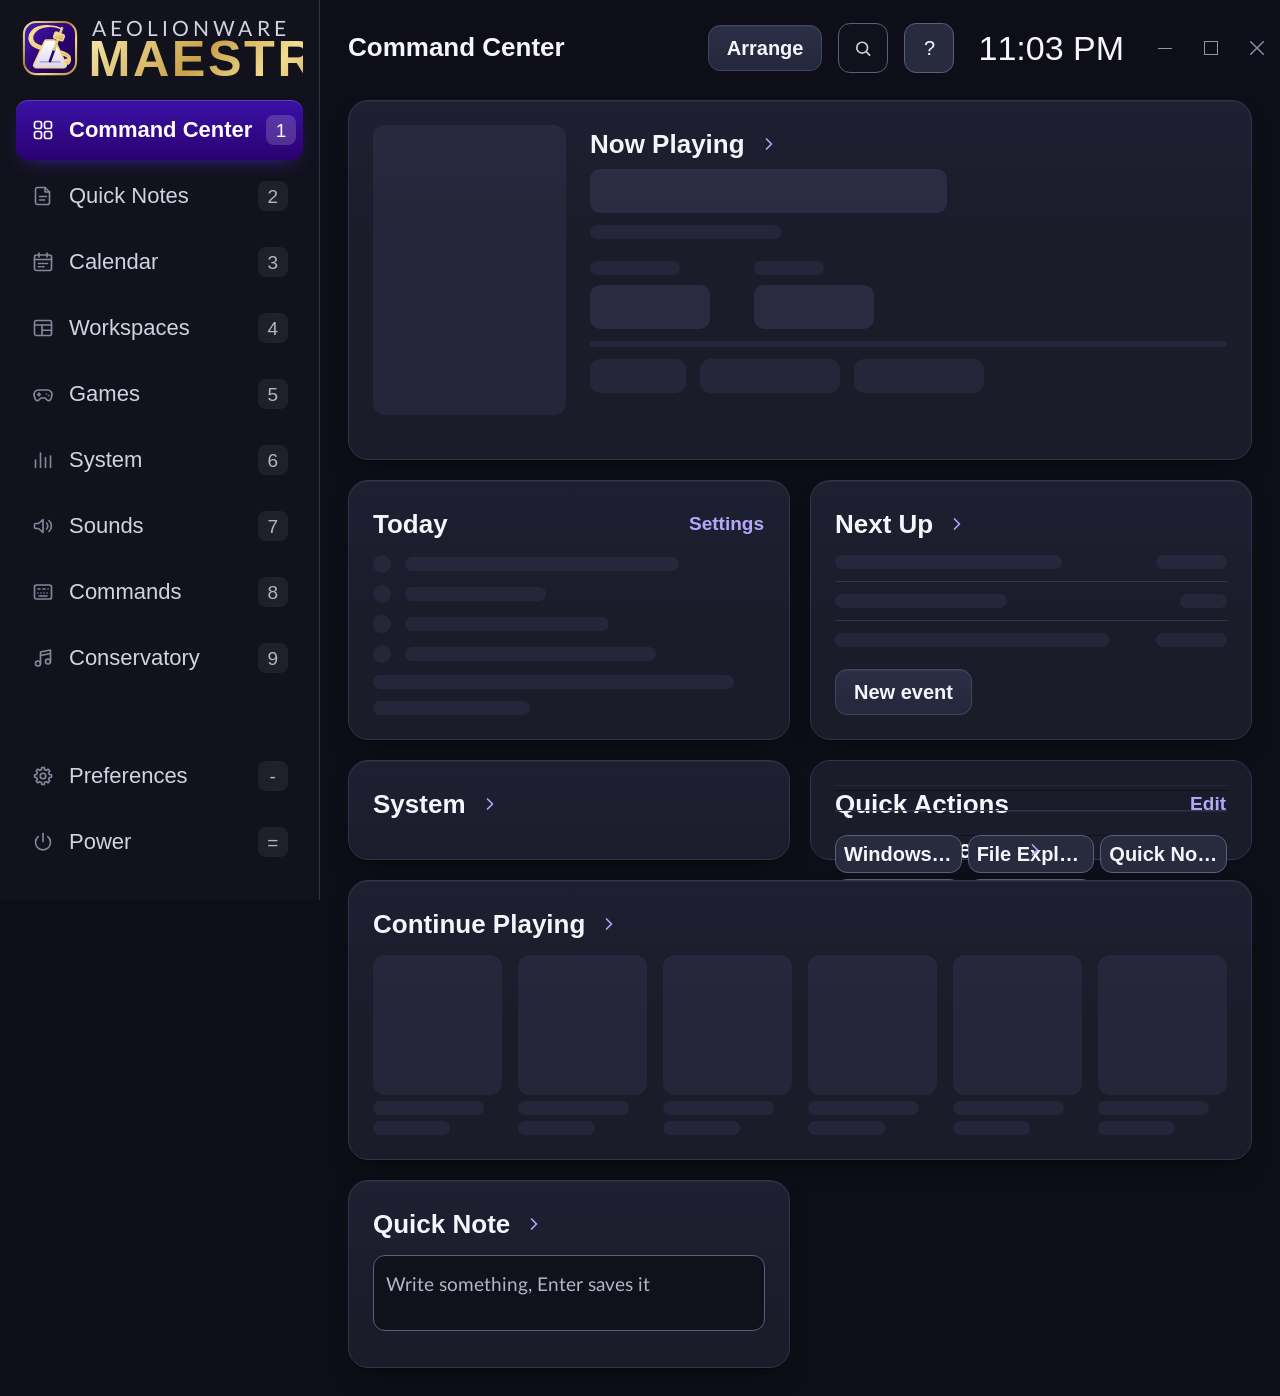
==== commit 92acde68: "v2.7.1" ====
--- a/frontend/index.html
+++ b/frontend/index.html
@@ -41,7 +41,7 @@
           <span>Aeolionware</span>
           <strong>Maestro</strong>
         </span>
-        <span id="sidebarVersion" hidden>Maestro <span>2.7.0</span></span>
+        <span id="sidebarVersion" hidden>Maestro <span>2.7.1</span></span>
       </div>
 
       <nav class="primary-nav" aria-label="Pages">
@@ -934,7 +934,7 @@
                 <button type="button" role="tab" id="consTabTuning" data-section-tab="tuning" aria-controls="consTuningPanel" aria-selected="false">Tuning</button>
               </div>
               <div class="cons-instbox">
-                <button class="secondary cons-toggle cons-neck-toggle" type="button" id="consNeckToggle" aria-pressed="true" aria-controls="consNeckModule" hidden>Neck</button>
+                <button class="secondary cons-toggle cons-neck-toggle" type="button" id="consNeckToggle" aria-pressed="true" aria-controls="consNeckModule">Neck</button>
                 <button class="secondary prog-chip cons-inst-chip" type="button" id="consInstButton" aria-haspopup="dialog" aria-expanded="false" aria-controls="consInstPanel" title="The instrument, its tuning, the capo and which hand"><svg data-icon="conservatory"></svg><span id="consInstName"></span><span class="prog-chip-label" id="consInstDetail"></span><svg data-icon="chevron-down"></svg></button>
                 <div class="prog-pop cons-inst-panel" id="consInstPanel" role="dialog" aria-labelledby="consInstTitle" hidden>
                   <div class="module-head">
--- a/frontend/styles/49-2.7.0-staff.css
+++ b/frontend/styles/49-2.7.0-staff.css
@@ -141,3 +141,16 @@
 .prog-sheet > * {
   flex-shrink: 0;
 }
+
+/* The Quiz's module reaches the metronome's bar, as every tab's modules do,
+   with the neck shown or hidden (2.7.1); short of room, the tab scrolls. */
+#consQuizPanel > .cons-quiz-module {
+  flex: 1 0 auto;
+}
+
+/* A note high or low on a staff (the one a click would write, too) keeps its
+   ledger lines past the drawing's edge, wherever its holder has the room
+   (2.7.1); a holder that turns its lines still clips at its own edge. */
+.cp-score {
+  overflow: visible;
+}
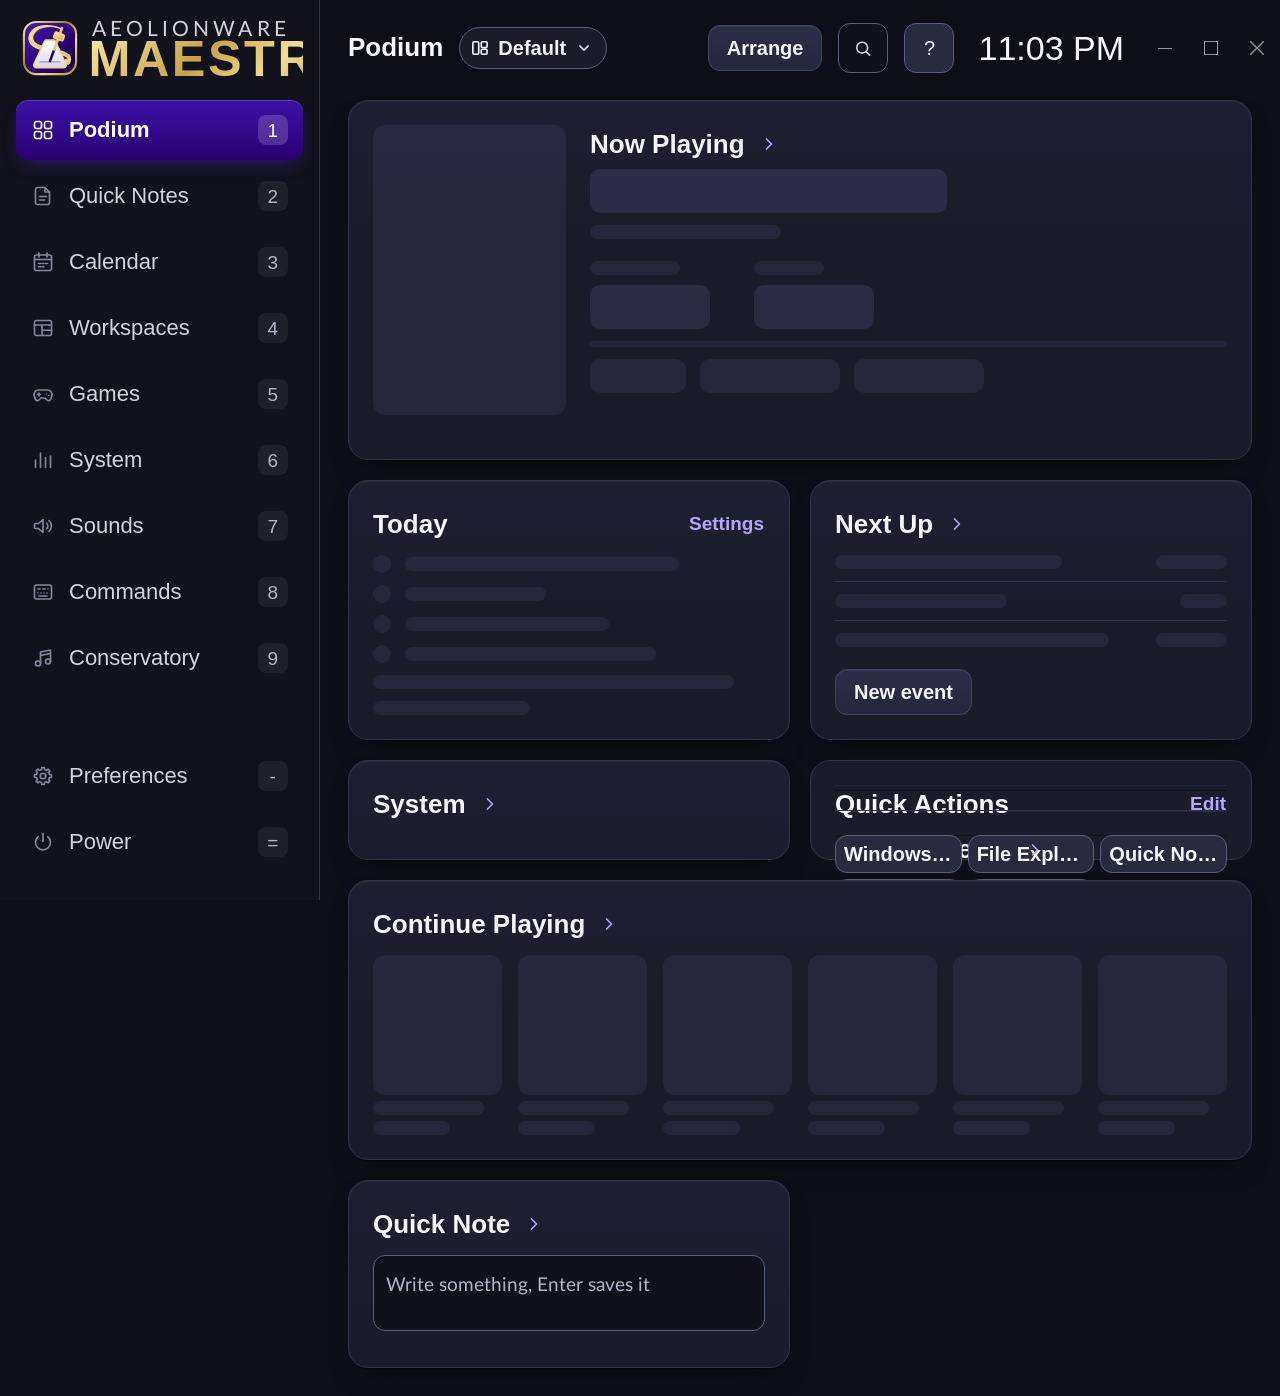
==== commit 950ee796: "v2.9.0" ====
--- a/frontend/index.html
+++ b/frontend/index.html
@@ -31,6 +31,11 @@
   <link rel="stylesheet" href="styles/47-2.5.0-counterpoint.css">
   <link rel="stylesheet" href="styles/48-2.6.0-rhythm.css">
   <link rel="stylesheet" href="styles/49-2.7.0-staff.css">
+  <link rel="stylesheet" href="styles/50-2.8.0-theory.css">
+  <link rel="stylesheet" href="styles/51-2.9.0-achievements.css">
+  <link rel="stylesheet" href="styles/52-2.9.0-podium.css">
+  <link rel="stylesheet" href="styles/53-2.9.0-consoles.css">
+  <link rel="stylesheet" href="styles/54-2.9.0-icons.css">
 </head>
 <body>
   <div class="app-shell">
@@ -41,13 +46,13 @@
           <span>Aeolionware</span>
           <strong>Maestro</strong>
         </span>
-        <span id="sidebarVersion" hidden>Maestro <span>2.7.1</span></span>
+        <span id="sidebarVersion" hidden>Maestro <span>2.9.0</span></span>
       </div>
 
       <nav class="primary-nav" aria-label="Pages">
-        <button class="nav active" type="button" data-view="home" aria-controls="home" title="Command Center" aria-current="page">
+        <button class="nav active" type="button" data-view="home" aria-controls="home" title="Podium" aria-current="page">
           <svg data-icon="home" data-size="24"></svg>
-          <span>Command Center</span>
+          <span>Podium</span>
         </button>
         <button class="nav" type="button" data-view="notes" aria-controls="notes" title="Quick Notes">
           <svg data-icon="notes" data-size="24"></svg>
@@ -117,7 +122,8 @@
     <main class="main">
       <header class="topbar">
         <div class="titlebar-drag">
-          <span id="breadcrumb" class="page-title">Command Center</span>
+          <span id="breadcrumb" class="page-title">Podium</span>
+          <button class="layout-chip" type="button" id="homeLayoutChip" aria-haspopup="dialog" aria-expanded="false" aria-controls="homeLayoutMenu" title="Layouts"><svg data-icon="layout"></svg><span id="homeLayoutName">Default</span><span class="layout-chip-auto" id="homeLayoutAuto" hidden><svg data-icon="games"></svg>while playing</span><svg data-icon="chevron-down"></svg></button>
           <p class="title-status" id="settingsStatus" role="status" hidden>Changes save as you make them, on this PC</p>
           <p class="title-status" id="gamesStatus" role="status" hidden>Changes save as you make them</p>
         </div>
@@ -157,6 +163,21 @@
         </div>
       </header>
 
+      <div class="layout-menu" id="homeLayoutMenu" role="dialog" aria-labelledby="homeLayoutMenuTitle" hidden>
+        <h2 id="homeLayoutMenuTitle">Layouts</h2>
+        <ul class="layout-list" id="homeLayoutList"></ul>
+        <label class="settings-toggle layout-gaming" for="homeLayoutGaming"><input id="homeLayoutGaming" type="checkbox"><span><strong>Use while a game is running</strong><small>The Podium switches to this layout as a game starts and back as it closes. Choosing another layout meanwhile keeps that one.</small></span></label>
+        <form class="layout-form" id="homeLayoutForm" hidden>
+          <label class="settings-field" for="homeLayoutNameInput"><span id="homeLayoutFormLabel">Name</span><input id="homeLayoutNameInput" type="text" maxlength="40" autocomplete="off" spellcheck="false"><small id="homeLayoutProblem" role="status"></small></label>
+          <div class="layout-form-buttons"><button class="secondary" type="button" id="homeLayoutCancel">Cancel</button><button class="primary" type="submit" id="homeLayoutSave">Save</button></div>
+        </form>
+        <div class="layout-actions" id="homeLayoutActions">
+          <button class="secondary" type="button" id="homeLayoutNew">New…</button>
+          <button class="secondary" type="button" id="homeLayoutRename">Rename…</button>
+          <button class="secondary" type="button" id="homeLayoutDuplicate">Duplicate</button>
+          <button class="secondary" type="button" id="homeLayoutDelete">Delete…</button>
+        </div>
+      </div>
       <div class="attention-panel" id="attentionPanel" role="dialog" aria-label="Needs attention" tabindex="-1" hidden>
         <div class="attention-head"><h2>Needs Attention</h2><button class="secondary" type="button" id="attentionDismissAll">Dismiss all</button></div>
         <div class="attention-list" id="attentionList"></div>
@@ -168,7 +189,7 @@
         <button class="secondary" type="button" id="powerCancel">Cancel</button>
       </div>
       <section class="view active" id="home" aria-labelledby="homeTitle">
-        <h1 class="sr-only" id="homeTitle">Command Center</h1>
+        <h1 class="sr-only" id="homeTitle">Podium</h1>
         <div class="face" id="homeFace">
           <article class="module home-now" id="homeNow" data-module="now" aria-live="polite"></article>
 
@@ -325,9 +346,10 @@
           </section>
         </div>
         <p class="sr-only" id="arrangeLive" role="status"></p>
-        <p class="sr-only" id="arrangeKeys">Drag it, or use the arrow keys to move it; 1, 2 or 3 sets its width in squares, and Delete hides it. Tab goes to the next module.</p>
+        <p class="sr-only" id="arrangeKeys">Drag it, or use the arrow keys to move it; 1, 2 or 3 sets its width in squares, Shift with 1, 2 or 3 its height, and Delete hides it. Tab goes to the next module.</p>
         <div class="arrange-dock" id="arrangeDock" role="region" aria-labelledby="arrangeDockTitle" hidden>
           <h2 id="arrangeDockTitle">Arrange</h2>
+          <p class="arrange-layout" id="arrangeLayout"></p>
           <p class="arrange-fit" id="arrangeFit"></p>
           <p class="arrange-tray-label" id="arrangeTrayLabel">Hidden: click one to show it</p>
           <div class="arrange-tray" id="arrangeTray" role="group" aria-labelledby="arrangeTrayLabel"></div>
@@ -386,7 +408,7 @@
               <button class="secondary" type="button" id="noteMarkdownButton" aria-haspopup="dialog" title="Everything the Markdown viewer shows, with examples">Markdown</button>
               <span class="note-controls-gap"></span>
               <button class="secondary" type="button" id="pinNoteButton" aria-pressed="false">Pin</button>
-              <button class="secondary danger" type="button" id="deleteNoteButton">Delete</button>
+              <button class="secondary danger icon-action" type="button" id="deleteNoteButton" aria-label="Delete note" title="Delete note (it goes to the trash for 30 days)"><svg data-icon="trash"></svg></button>
             </div>
             <div class="note-game-link" id="noteGameLink" hidden><span>Notes for <strong id="noteGameName"></strong></span><button class="secondary" type="button" id="noteGameStamp" title="Adds the date and time, and how far into the session you are if this game is running">Add timestamp</button><button class="secondary" type="button" id="noteGameUnlink" title="Keeps the note, but stops linking it to this game">Unlink</button></div>
             <textarea id="noteText" data-primary-input aria-label="Note text" placeholder="Begin with a thought, a reminder, or an idea. Markdown and #tags work here." spellcheck="true" hidden></textarea>
@@ -394,7 +416,7 @@
             <div class="editor-footer">
               <span id="noteUpdated">Changes save automatically</span>
               <span class="save-status" id="saveStatus" role="status" aria-live="polite"><span class="save-status-dot"></span> All changes saved</span>
-              <span class="editor-footer-meta"><label class="note-spellcheck" for="notesSpellcheck"><input id="notesSpellcheck" type="checkbox" checked><span>Spell-check</span></label><span id="noteWords"></span><button class="secondary copy-snippet" type="button" id="copySnippetButton" title="Copy the text exactly as written" hidden>Copy</button></span>
+              <span class="editor-footer-meta"><label class="note-spellcheck" for="notesSpellcheck"><input id="notesSpellcheck" type="checkbox" checked><span>Spell-check</span></label><span id="noteWords"></span><button class="secondary copy-snippet icon-action" type="button" id="copySnippetButton" aria-label="Copy" title="Copy the text exactly as written" hidden><svg data-icon="copy"></svg></button></span>
             </div>
           </section>
         </div>
@@ -504,6 +526,7 @@
             <button type="button" role="tab" id="gamesTabLibrary" data-section-tab="library" aria-controls="gamesLibraryPanel" aria-selected="false">Library</button>
             <button type="button" role="tab" id="gamesTabAchievements" data-section-tab="achievements" aria-controls="gamesAchievementsPanel" aria-selected="false">Achievements</button>
             <button type="button" role="tab" id="gamesTabControllers" data-section-tab="controllers" aria-controls="gamesControllersPanel" aria-selected="false">Controllers</button>
+            <button type="button" role="tab" id="gamesTabConsoles" data-section-tab="consoles" aria-controls="gamesConsolesPanel" aria-selected="false">Consoles</button>
             <button type="button" role="tab" id="gamesTabSetup" data-section-tab="setup" aria-controls="gamesSetupPanel" aria-selected="false">Setup</button>
           </div>
         </div>
@@ -550,7 +573,7 @@
         <div id="gamesAchievementsPanel" role="tabpanel" aria-labelledby="gamesTabAchievements" hidden>
           <div class="ra-heading">
             <h2 id="achievementsHeading">RetroAchievements</h2>
-            <span class="ra-actions"><small class="ra-updated" id="raUpdated"></small><button class="secondary" type="button" id="raProfile" hidden>Profile</button><button class="secondary" type="button" id="refreshAchievements" hidden>Refresh</button></span>
+            <span class="ra-actions"><small class="ra-updated" id="raUpdated"></small><button class="secondary" type="button" id="raProfile" hidden>Profile</button><button class="secondary icon-action" type="button" id="refreshAchievements" aria-label="Refresh" title="Refresh from RetroAchievements" hidden><svg data-icon="restart"></svg></button></span>
           </div>
           <div id="gamesAchievements" class="games-achievements"></div>
         </div>
@@ -565,6 +588,32 @@
             <div id="testerBody" class="controller-tester-body" aria-live="off"></div>
             <p class="controller-tester-note" id="testerNote"></p>
           </section>
+        </div>
+
+        <div class="games-consoles" id="gamesConsolesPanel" role="tabpanel" aria-labelledby="gamesTabConsoles" hidden>
+          <section class="module consoles-payload" aria-labelledby="consolesPayloadTitle">
+            <div class="module-head">
+              <h2 id="consolesPayloadTitle">Switch Payload</h2>
+              <span class="consoles-rcm" id="consolesRcm" role="status"></span>
+            </div>
+            <ul class="consoles-payloads" id="consolesPayloads" data-placeholder="list" data-placeholder-count="4"></ul>
+            <div class="consoles-push-row">
+              <button class="primary" type="button" id="consolesPush" disabled>Push payload</button>
+              <label class="settings-toggle consoles-auto" for="consolesAuto"><input id="consolesAuto" type="checkbox" disabled><span><strong>Push it when a Switch in RCM mode is plugged in</strong></span></label>
+            </div>
+            <p class="consoles-note" id="consolesPushStatus" role="status"></p>
+            <div class="consoles-folder-row"><span><strong>Payloads</strong><small id="consolesFolder">From TegraRcmGUI's favorites</small></span><button class="secondary" type="button" id="consolesChooseFolder">Choose folder…</button></div>
+          </section>
+          <section class="module consoles-cards-module" aria-labelledby="consolesCardsTitle">
+            <div class="module-head">
+              <h2 id="consolesCardsTitle">SD Cards</h2>
+              <span class="consoles-head-actions"><button class="link-button" type="button" id="consolesOpenCopies">Config copies</button><button class="link-button" type="button" id="consolesOpenAlbum">Album folder</button></span>
+            </div>
+            <ul class="consoles-cards" id="consolesCards"></ul>
+          </section>
+          <section class="module consoles-console" data-console="switch" aria-labelledby="consoleSwitchTitle"><div class="module-head"><h2 id="consoleSwitchTitle">Nintendo Switch</h2></div></section>
+          <section class="module consoles-console" data-console="3ds" aria-labelledby="console3dsTitle"><div class="module-head"><h2 id="console3dsTitle">Nintendo 3DS</h2></div></section>
+          <section class="module consoles-console" data-console="wiiu" aria-labelledby="consoleWiiuTitle"><div class="module-head"><h2 id="consoleWiiuTitle">Wii U</h2></div></section>
         </div>
 
         <div class="games-setup" id="gamesSetupPanel" role="tabpanel" aria-labelledby="gamesTabSetup" hidden>
@@ -801,7 +850,7 @@
               </div>
               <input id="logSearch" class="logs-search" type="search" placeholder="Filter lines" autocomplete="off" spellcheck="false" aria-label="Filter log lines">
               <span class="logs-actions">
-                <button class="secondary" type="button" id="copyLogButton">Copy</button>
+                <button class="secondary icon-action" type="button" id="copyLogButton" aria-label="Copy the log" title="Copy the log"><svg data-icon="copy"></svg></button>
                 <button class="secondary" type="button" id="openLogButton">Open file</button>
               </span>
             </div>
@@ -911,7 +960,7 @@
               <h2 id="quickActionsTitle">Quick Actions</h2>
               <span class="quick-head-end"><span id="quickActionCount"></span><button class="secondary" type="button" id="addQuickAction">Add quick action</button></span>
             </div>
-            <p class="commands-note">The buttons on the Command Center: any page, app, custom command, arrangement or note. Drag one to change the order, or use the arrow keys on its grip.</p>
+            <p class="commands-note">The buttons on the Podium: any page, app, custom command, arrangement or note. Drag one to change the order, or use the arrow keys on its grip.</p>
             <p class="sr-only" id="quickActionLive" role="status"></p>
             <ul class="quick-editor" id="quickActionEditor"></ul>
           </section>
@@ -929,6 +978,7 @@
                 <button type="button" role="tab" id="consTabProgressions" data-section-tab="progressions" aria-controls="consProgPanel" aria-selected="false">Progressions</button>
                 <button type="button" role="tab" id="consTabCounterpoint" data-section-tab="counterpoint" aria-controls="consCounterPanel" aria-selected="false">Counterpoint</button>
                 <button type="button" role="tab" id="consTabRhythm" data-section-tab="rhythm" aria-controls="consRhythmPanel" aria-selected="false">Rhythm</button>
+                <button type="button" role="tab" id="consTabTheory" data-section-tab="theory" aria-controls="consTheoryPanel" aria-selected="false">Theory</button>
                 <button type="button" role="tab" id="consTabFinder" data-section-tab="finder" aria-controls="consFinderPanel" aria-selected="false">Finder</button>
                 <button type="button" role="tab" id="consTabQuiz" data-section-tab="quiz" aria-controls="consQuizPanel" aria-selected="false">Quiz</button>
                 <button type="button" role="tab" id="consTabTuning" data-section-tab="tuning" aria-controls="consTuningPanel" aria-selected="false">Tuning</button>
@@ -1069,6 +1119,7 @@
                         <button class="prog-menu-item" type="button" id="progRename">Rename</button>
                         <button class="prog-menu-item" type="button" id="progCopyLink" title="A Markdown link to paste into a Quick Note; Ctrl + click there opens it here">Copy a link for Quick Notes</button>
                         <button class="prog-menu-item" type="button" id="progMenuForm" aria-haspopup="dialog" aria-expanded="false" aria-controls="progFormPanel" title="The song's form, and forms to pour its chords into">Form…</button>
+                        <button class="prog-menu-item" type="button" id="progNegative" title="Every chord mirrored across the axis between the tonic and its dominant; Undo takes it back">Negative harmony</button>
                         <button class="prog-menu-item" type="button" id="progMenuPrint" aria-haspopup="dialog" aria-expanded="false" aria-controls="progPrintPanel">Print…</button>
                         <div class="prog-menu-head">
                           <span class="cons-choice-label" id="progSongsLabel">Open</span>
@@ -1119,6 +1170,7 @@
                       <div class="cal-modes cons-labels prog-view" id="progView" role="group" aria-label="View">
                         <button type="button" data-prog-view="chart" title="The song as a chart of chord symbols, bar by bar">Chart</button>
                         <button type="button" data-prog-view="staff" title="The song on a staff, as the instrument is written: each chord's voicing, note by note">Staff</button>
+                        <button type="button" data-prog-view="tab" id="progViewTab" title="The staff with tablature under it: each chord's voicing as frets on its strings">Tab</button>
                       </div>
                       <span class="cons-choice-label" id="progShowLabel">Show</span>
                       <div class="cal-modes cons-labels" id="progShow" role="group" aria-labelledby="progShowLabel">
@@ -1405,6 +1457,20 @@
                   <div class="module-head">
                     <h2 id="cpCheckTitle">Checker</h2>
                     <span class="cp-count" id="cpCount" role="status"></span>
+                    <div class="cons-keybox cp-rules-box">
+                      <button class="secondary prog-chip" type="button" id="cpRulesButton" aria-haspopup="dialog" aria-expanded="false" aria-controls="cpRulesPanel"><span class="prog-chip-label">Rules</span><span id="cpRulesName"></span><svg data-icon="chevron-down"></svg></button>
+                      <div class="prog-pop cp-rules-panel" id="cpRulesPanel" role="dialog" aria-labelledby="cpRulesTitle" hidden>
+                        <div class="module-head">
+                          <h2 id="cpRulesTitle">Rules</h2>
+                          <div class="cal-modes cons-labels" id="cpRulePresets" role="group" aria-label="Every rule, or the essentials">
+                            <button type="button" data-rules="strict" title="Every rule the checker knows">Strict</button>
+                            <button type="button" data-rules="essentials" title="Parallel fifths and octaves, crossing voices, dissonances and the chords: the rest are off">Essentials</button>
+                          </div>
+                        </div>
+                        <div class="cp-rule-list" id="cpRuleList"></div>
+                        <p class="cons-note">A rule switched off isn't reported or marked on the staff. What's still to write, and suggestions for what comes next, always show.</p>
+                      </div>
+                    </div>
                   </div>
                   <ul class="cp-problems" id="cpProblems"></ul>
                 </section>
@@ -1504,6 +1570,74 @@
                     <p class="cons-note" id="rhSteady"></p>
                   </div>
                 </section>
+              </div>
+            </div>
+            <div class="cons-panel" id="consTheoryPanel" role="tabpanel" aria-labelledby="consTabTheory" hidden>
+              <div class="cons-grid-2 theory-grid">
+                <section class="module theory-row-module" aria-labelledby="theoryRowTitle">
+                  <div class="module-head theory-head">
+                    <h2 id="theoryRowTitle">Twelve-Tone Row</h2>
+                    <div class="cal-modes cons-labels" id="theoryShow" role="group" aria-label="Write the notes as">
+                      <button type="button" data-theory-show="names" title="Note names: C, F♯, B♭">Names</button>
+                      <button type="button" data-theory-show="numbers" title="Integers from C = 0, with t and e for 10 and 11">Numbers</button>
+                    </div>
+                    <button class="link-button" type="button" id="theoryRandom" title="A row at random">Random</button>
+                  </div>
+                  <div class="theory-field-row">
+                    <label class="theory-field" for="theoryRowInput"><span class="sr-only">Row</span><input id="theoryRowInput" type="text" maxlength="80" autocomplete="off" spellcheck="false" placeholder="A row: G B♭ D F♯ …, or 0 t 3 e …"></label>
+                    <div class="theory-form" id="theoryForm" hidden>
+                      <span class="theory-form-name" id="theoryFormName"></span>
+                      <button class="secondary" type="button" id="theoryFormPlay">Play</button>
+                      <button class="link-button" type="button" id="theoryFormWrite" title="This form as a melody in Counterpoint, to write against">Write in Counterpoint</button>
+                    </div>
+                  </div>
+                  <p class="cons-note theory-row-note" id="theoryRowNote"></p>
+                  <div class="theory-row-notes" id="theoryRowNotes" role="group" aria-label="The twelve notes: those still missing are marked; click one to add it" hidden></div>
+                  <div class="theory-matrix" id="theoryMatrix" aria-label="The row's matrix: click a label to hear that form" hidden></div>
+                </section>
+                <div class="theory-side">
+                  <section class="module theory-set-module" aria-labelledby="theorySetTitle">
+                    <div class="module-head theory-head">
+                      <h2 id="theorySetTitle">Pitch-Class Set</h2>
+                      <div class="cal-modes cons-labels theory-side-tabs" id="theorySideSet" role="group" aria-label="Show"><button type="button" data-theory-side="set">Pitch-Class Set</button><button type="button" data-theory-side="negative">Negative Harmony</button></div>
+                      <button class="secondary" type="button" id="theorySetPlay">Play</button>
+                    </div>
+                    <div class="theory-field-row">
+                      <label class="theory-field" for="theorySetInput"><span class="sr-only">Notes</span><input id="theorySetInput" type="text" maxlength="60" autocomplete="off" spellcheck="false" placeholder="Pick notes on the neck, or type: C E G"></label>
+                      <div class="theory-form">
+                        <button class="link-button" type="button" id="theorySetRow" title="Start the row with these notes">Start a row</button>
+                        <button class="link-button" type="button" id="theorySetClear">Clear</button>
+                      </div>
+                    </div>
+                    <dl class="theory-facts" id="theorySetFacts"></dl>
+                    <div class="theory-move" id="theoryMove" hidden>
+                      <span class="cons-choice-label">Move it</span>
+                      <label class="metro-field" for="theoryMoveN"><span>T</span><select id="theoryMoveN"></select></label>
+                      <label class="metro-check" for="theoryMoveInvert"><input id="theoryMoveInvert" type="checkbox"><span>Inverted</span></label>
+                      <span class="theory-form-name" id="theoryMoveName"></span>
+                      <span class="cons-notes-list" id="theoryMoved"></span>
+                      <span class="theory-move-actions">
+                        <button class="secondary" type="button" id="theoryMovePlay">Play</button>
+                        <button class="link-button" type="button" id="theoryMoveTake" title="Make this the set">Take it</button>
+                      </span>
+                    </div>
+                    <p class="cons-note" id="theorySetNote"></p>
+                  </section>
+                  <section class="module theory-neg-module" aria-labelledby="theoryNegTitle">
+                    <div class="module-head theory-head">
+                      <h2 id="theoryNegTitle">Negative Harmony</h2>
+                      <div class="cal-modes cons-labels theory-side-tabs" id="theorySideNeg" role="group" aria-label="Show"><button type="button" data-theory-side="set">Pitch-Class Set</button><button type="button" data-theory-side="negative">Negative Harmony</button></div>
+                      <label class="metro-field" for="theoryNegRoot"><span>Key</span><select id="theoryNegRoot"></select></label>
+                      <div class="cal-modes cons-labels" id="theoryNegScale" role="group" aria-label="Major or minor">
+                        <button type="button" data-scale="major">Major</button>
+                        <button type="button" data-scale="minor">Minor</button>
+                      </div>
+                      <label class="metro-check" for="theoryNegSevenths"><input id="theoryNegSevenths" type="checkbox"><span>Sevenths</span></label>
+                    </div>
+                    <div class="theory-negatives" id="theoryNegatives"></div>
+                    <p class="cons-note" id="theoryNegNote"></p>
+                  </section>
+                </div>
               </div>
             </div>
             <div class="cons-panel" id="consFinderPanel" role="tabpanel" aria-labelledby="consTabFinder" hidden>
@@ -1741,16 +1875,21 @@
             <div class="module-head"><h2 id="prefBackupsTitle">Backups</h2></div>
             <label class="settings-toggle" for="backupsEnabled"><input id="backupsEnabled" type="checkbox" disabled><span><strong>Back up every day</strong><small>Your notes, calendar, settings and arrangements, copied to the folder below. Each copy includes your secrets file.</small></span></label>
             <label class="settings-field" for="backupsTime"><span>Time</span><select id="backupsTime" disabled></select><small>If the PC is off then, the backup is made when Maestro next starts.</small></label>
-            <div class="settings-row backup-row"><span><strong>Folder</strong><small id="backupsFolder">No folder chosen</small></span><button class="secondary" type="button" id="backupsChoose" disabled>Choose…</button><button class="secondary" type="button" id="backupsOpen" disabled>Open folder</button></div>
+            <div class="settings-row backup-row"><span><strong>Folder</strong><small id="backupsFolder">No folder chosen</small></span><button class="secondary" type="button" id="backupsChoose" disabled>Choose…</button><button class="secondary icon-action" type="button" id="backupsOpen" aria-label="Open the backups folder" title="Open the backups folder" disabled><svg data-icon="folder-open"></svg></button></div>
             <div class="settings-row backup-row"><span><small id="backupsStatus" role="status" data-placeholder="inline"></small></span><button class="secondary" type="button" id="backupsNow" disabled>Back up now</button></div>
             <p class="pref-note">To put a backup back, exit Maestro and run <code>maestro restore-data</code>.</p>
+          </section>
+          <section class="module" aria-labelledby="prefStorageTitle">
+            <div class="module-head"><h2 id="prefStorageTitle">Storage</h2></div>
+            <ul class="storage-rows" id="storageRows" data-placeholder="list" data-placeholder-count="3"></ul>
+            <label class="settings-field" for="storageLimit"><span>Image cache limit</span><select id="storageLimit" disabled></select><small>Past the limit, the images shown least recently are removed.</small></label>
           </section>
           <section class="module" aria-labelledby="prefElsewhereTitle">
             <div class="module-head"><h2 id="prefElsewhereTitle">On Their Own Pages</h2></div>
             <p class="pref-note">A setting for one page lives on that page.</p>
             <ul class="pref-links">
               <li><button class="link-button has-chevron" type="button" data-pref-go="games:setup">Games › Setup</button><span>Programs, the PSO session, RetroAchievements</span></li>
-              <li><button class="link-button has-chevron" type="button" data-pref-go="home:today">Command Center › Today</button><span>The Wikipedia almanac, under the Today module's Settings</span></li>
+              <li><button class="link-button has-chevron" type="button" data-pref-go="home:today">Podium › Today</button><span>The Wikipedia almanac, under the Today module's Settings</span></li>
               <li><button class="link-button has-chevron" type="button" data-pref-go="notes">Quick Notes</button><span>Spell-check, at the foot of a note</span></li>
               <li><button class="link-button has-chevron" type="button" data-pref-go="sounds">Sounds</button><span>Maestro's own sounds, in the bar</span></li>
               <li><button class="link-button has-chevron" type="button" data-pref-go="commands">Commands</button><span>Keys, custom commands, the palette, quick actions</span></li>
@@ -1948,7 +2087,7 @@
           <p class="cal-form-error" id="calEventError" role="alert" hidden></p>
           <footer class="help-footer cal-dialog-actions">
             <button class="secondary danger" type="button" id="calDeleteEvent">Delete</button>
-            <button class="secondary" type="button" id="calPinCountdown" title="Show the days until this event in the Command Center's almanac">Pin as countdown</button>
+            <button class="secondary" type="button" id="calPinCountdown" title="Show the days until this event in the Podium's almanac">Pin as countdown</button>
             <button class="secondary" type="button" id="calRejoinSeries" title="Give this date the series' time and details again" hidden>Back to the series</button>
             <span class="cal-dialog-spacer"></span>
             <button class="secondary" type="button" data-cal-close>Cancel</button>
@@ -1994,7 +2133,7 @@
             </div>
             <button class="help-close" type="button" data-cal-close aria-label="Close" title="Close (Esc)"><svg data-icon="close"></svg></button>
           </header>
-          <p class="cal-move-text">MM-DD repeats every year; YYYY-MM-DD happens once. Up to 12, sorted when saved. The nearest shows on the Command Center.</p>
+          <p class="cal-move-text">MM-DD repeats every year; YYYY-MM-DD happens once. Up to 12, sorted when saved. The nearest shows on the Podium.</p>
           <div id="countdownRows" class="countdown-rows"></div>
           <p id="countdownsEmpty" class="settings-note">No countdowns yet.</p>
           <div><button class="secondary" type="button" id="addCountdownButton">Add countdown</button></div>
@@ -2054,6 +2193,8 @@
   <script src="icons.js"></script>
   <script src="attention.js"></script>
   <script src="backups.js"></script>
+  <script src="storage.js"></script>
+  <script src="consoles.js"></script>
   <script src="hardware.js"></script>
   <script src="powerkeys.js"></script>
   <script src="appearance.js"></script>
@@ -2084,10 +2225,12 @@
   <script src="workspacesview.js"></script>
   <script src="homeview.js"></script>
   <script src="homemodules.js"></script>
+  <script src="consolesview.js"></script>
   <script src="metronome.js"></script>
   <script src="conservatoryview.js"></script>
   <script src="music.js"></script>
   <script src="harmony.js"></script>
+  <script src="theory.js"></script>
   <script src="notation.js"></script>
   <script src="melody.js"></script>
   <script src="counterpoint.js"></script>
@@ -2101,6 +2244,7 @@
   <script src="promptview.js"></script>
   <script src="keysview.js"></script>
   <script src="counterpointview.js"></script>
+  <script src="theoryview.js"></script>
   <script src="rhythmview.js"></script>
   <script src="musiclinks.js"></script>
   <script src="segmented.js"></script>
--- a/frontend/styles/08-1.8.0-1.11.2-features.css
+++ b/frontend/styles/08-1.8.0-1.11.2-features.css
@@ -1122,7 +1122,7 @@
 }
 
 /* ==========================================================================
-   1.8.0: the Command Center's Today card, and calendar import
+   1.8.0: the Podium's Today card, and calendar import
    ========================================================================== */
 
 .cal-side-actions {
--- a/frontend/styles/29-2.0.0-home.css
+++ b/frontend/styles/29-2.0.0-home.css
@@ -1,5 +1,5 @@
 /* ==========================================================================
-   2.0.0: the Command Center. Modules on a 12-column grid: each is one glance or
+   2.0.0: the Podium. Modules on a 12-column grid: each is one glance or
    one action, with its title and "open this page" on one line at the top.
    ========================================================================== */
 
--- a/frontend/styles/32-2.0.0-system.css
+++ b/frontend/styles/32-2.0.0-system.css
@@ -4,7 +4,7 @@
    ========================================================================== */
 
 /* The section showing fills what's left of the window: the same height as the
-   Command Center's grid. */
+   Podium's grid. */
 :root #dashboard.view.active {
   display: flex;
   flex-direction: column;
--- a/frontend/styles/38-2.0.0-polish.css
+++ b/frontend/styles/38-2.0.0-polish.css
@@ -1,6 +1,6 @@
 /* ==========================================================================
    2.0.0: polish after the pages were built: the command palette's foot,
-   text centered in its controls, and Command Center module widths.
+   text centered in its controls, and Podium module widths.
    ========================================================================== */
 
 /* ---- The command palette's foot: its keys, and how to open it from anywhere ---- */
@@ -41,7 +41,7 @@
   line-height: 1.15;
 }
 
-/* ---- Command Center: a grid three squares wide and three high ----
+/* ---- Podium: a grid three squares wide and three high ----
    Every module is one square high, and one to three wide (Arrange sets it). The
    three rows share the window evenly, so a module's room doesn't depend on what
    it holds or when that arrives. Modules keep the order you set: one too wide
@@ -661,7 +661,7 @@
   border-top: 0;
 }
 
-/* ---- The added Command Center modules (2.0.0) ---- */
+/* ---- The added Podium modules (2.0.0) ---- */
 .home-weather {
   display: flex;
   flex: 1 1 auto;
--- a/frontend/styles/41-2.2.0-finish.css
+++ b/frontend/styles/41-2.2.0-finish.css
@@ -1,7 +1,7 @@
 /* ==========================================================================
    2.2.0: the finish pass. One set of parts, in the Lacquer finish.
    Stage 1, sizes: the window is 10% shorter (1224 px) and small text is
-   larger, so the Command Center's squares and Games' modules hold what they
+   larger, so the Podium's squares and Games' modules hold what they
    did with tighter spacing, as in the approved mock.
    ========================================================================== */
 
@@ -310,7 +310,7 @@
   -webkit-box-orient: vertical;
 }
 
-/* ---- Command Center ---- */
+/* ---- Podium ---- */
 
 /* System in one square: Processor, Memory and the drives share two columns,
    as in wider squares, so six drives fit in whole rows. More scroll, and a
@@ -864,7 +864,7 @@
 
 /* ---- Larger text and smaller windows (stage 9) ---- */
 
-/* Now Playing on the Command Center. Above 1700 px its rows are a third of the
+/* Now Playing on the Podium. Above 1700 px its rows are a third of the
    page each, whatever they hold, and its words ran 26 px past its foot at the
    default size and window, more in a shorter window or at a larger text size,
    cutting its buttons. So there the achievements bar sits beside the session's
--- a/frontend/styles/42-2.3.0-conservatory.css
+++ b/frontend/styles/42-2.3.0-conservatory.css
@@ -1,7 +1,7 @@
 /* ==========================================================================
    2.3.0: the Conservatory. The page holds its body above (the neck and its
    sections, from stage 4) and the metronome's bar along the bottom. The
-   Command Center's Metronome module shares the bar's parts.
+   Podium's Metronome module shares the bar's parts.
    ========================================================================== */
 
 :root #conservatory.active {
@@ -255,7 +255,7 @@
   color: var(--brand-burgundy-text);
 }
 
-/* ---- The Command Center's Metronome module ---- */
+/* ---- The Podium's Metronome module ---- */
 
 .home-metro-tempo {
   justify-content: center;
--- a/frontend/styles/50-2.8.0-theory.css
+++ b/frontend/styles/50-2.8.0-theory.css
@@ -0,0 +1,422 @@
+/* ---- The Theory tab (2.8.0): a twelve-tone row and its matrix, a pitch-class
+   set, and negative harmony in a key ---- */
+
+.theory-grid {
+  flex: 1 0 auto;
+  align-items: stretch;
+}
+
+.theory-side {
+  display: flex;
+  flex-direction: column;
+  gap: var(--space-between);
+  min-width: 0;
+}
+
+.theory-side > .module {
+  flex: 1 0 auto;
+}
+
+.theory-row-module {
+  display: flex;
+  flex-direction: column;
+  min-width: 0;
+}
+
+:root .theory-head {
+  justify-content: flex-start;
+  flex-wrap: wrap;
+  gap: 10px 18px;
+}
+
+
+/* A head's actions sit at its end, as the Finder's do. */
+#theoryRandom,
+#theorySetPlay {
+  margin-left: auto;
+}
+
+/* A row or a set as typed, its label beside it; the row's form picked,
+   with Play, on the same line. */
+.theory-field {
+  display: flex;
+  flex: 1 1 auto;
+  align-items: center;
+  gap: 14px;
+  min-width: 0;
+}
+
+.theory-field-row {
+  display: flex;
+  flex-wrap: wrap;
+  align-items: center;
+  gap: 10px 18px;
+}
+
+.theory-field-row > .theory-field {
+  flex-basis: 240px;
+}
+
+.theory-field input {
+  flex: 1 1 auto;
+  min-width: 0;
+}
+
+.theory-field input[aria-invalid="true"] {
+  border-color: var(--brand-burgundy-text);
+}
+
+/* The module's own gap spaces its parts; a note adds none. */
+#consTheoryPanel .cons-note {
+  margin: 0;
+}
+
+#consTheoryPanel .cons-note:empty {
+  display: none;
+}
+
+/* Until the row is whole: the twelve notes, those still missing raised and
+   ready to add, those written dimmed, any written twice in the warning color. */
+.theory-row-notes {
+  display: grid;
+  grid-template-columns: repeat(12, minmax(0, 1fr));
+  gap: 6px;
+}
+
+.theory-row-notes[hidden] {
+  display: none;
+}
+
+:root .theory-row-chip {
+  display: flex;
+  align-items: center;
+  justify-content: center;
+  min-width: 0;
+  min-height: 0;
+  height: var(--height-control-small);
+  padding: 0;
+  border: 1px solid var(--line-control);
+  border-radius: var(--radius-control);
+  background: var(--surface-raised);
+  color: var(--text-strong);
+  font: 600 var(--t-sub) var(--font-display);
+  cursor: pointer;
+}
+
+:root .theory-row-chip.is-missing:hover {
+  border-color: var(--brand-tint);
+  color: var(--brand-tint-text);
+}
+
+:root .theory-row-chip.is-used {
+  border-color: transparent;
+  background: transparent;
+  color: var(--text-muted);
+  font-weight: 400;
+  text-decoration: line-through;
+  cursor: default;
+  opacity: 1;
+}
+
+:root .theory-row-chip.is-repeated {
+  border-color: var(--brand-burgundy-text);
+  background: transparent;
+  color: var(--brand-burgundy-text);
+  cursor: default;
+  opacity: 1;
+}
+
+/* The matrix: twelve lines of twelve, with P and R beside each line and I and
+   RI above and below each column. A label plays its form when clicked. */
+.theory-matrix {
+  display: grid;
+  grid-template-columns: repeat(14, minmax(0, 1fr));
+  gap: 2px;
+  font-family: var(--font-display);
+  font-size: var(--t-sub);
+  font-variant-numeric: tabular-nums;
+}
+
+.theory-matrix[hidden] {
+  display: none;
+}
+
+.theory-cell,
+:root .theory-label,
+.theory-corner {
+  display: flex;
+  align-items: center;
+  justify-content: center;
+  min-width: 0;
+  min-height: 0;
+  height: 21px;
+  padding: 0;
+  white-space: nowrap;
+}
+
+.theory-cell {
+  border-radius: 4px;
+  background: var(--surface-raised);
+  color: var(--text-soft);
+}
+
+.theory-cell.is-first {
+  color: var(--text-strong);
+}
+
+.theory-cell.is-picked {
+  background: color-mix(in srgb, var(--brand-tint) 28%, var(--surface-raised));
+  color: var(--text-strong);
+}
+
+:root .theory-label {
+  border: 0;
+  border-radius: 4px;
+  background: transparent;
+  color: var(--text-muted);
+  font: inherit;
+  font-size: var(--t-sub);
+  cursor: pointer;
+}
+
+:root .theory-label:hover {
+  color: var(--brand-tint-text);
+}
+
+:root .theory-label[aria-pressed="true"] {
+  color: var(--brand-tint-text);
+  font-weight: 600;
+}
+
+.theory-form {
+  display: flex;
+  align-items: center;
+  gap: 18px;
+}
+
+/* The set moved: Tn or TnI, its notes, Play. */
+.theory-move {
+  display: flex;
+  flex-wrap: wrap;
+  align-items: center;
+  gap: 10px 18px;
+}
+
+/* Play and Take it wrap as one. */
+.theory-move-actions {
+  display: inline-flex;
+  align-items: center;
+  gap: 18px;
+}
+
+:root .theory-move .metro-field select,
+:root .theory-head .metro-field select {
+  min-width: 0;
+  width: 110px;
+}
+
+.theory-form[hidden],
+.theory-move[hidden] {
+  display: none;
+}
+
+.theory-form-name {
+  min-width: 3ch;
+  color: var(--brand-tint-text);
+  font: 600 var(--t-button) var(--font-display);
+}
+
+/* What the set is: term and value in two columns. */
+.theory-facts {
+  display: grid;
+  grid-template-columns: max-content 1fr;
+  gap: 6px 22px;
+  margin: 0;
+}
+
+.theory-fact {
+  display: contents;
+}
+
+.theory-fact dt {
+  color: var(--text-muted);
+  font-size: var(--t-sub);
+}
+
+.theory-fact dd {
+  display: flex;
+  flex-wrap: wrap;
+  align-items: baseline;
+  gap: 4px 12px;
+  margin: 0;
+  color: var(--text-strong);
+  font-family: var(--font-display);
+  font-size: var(--t-body);
+  font-variant-numeric: tabular-nums;
+}
+
+.theory-fact-detail {
+  color: var(--text-muted);
+  font-family: var(--font-body);
+  font-size: var(--t-sub);
+}
+
+.theory-move .cons-notes-list {
+  font-size: var(--t-button);
+}
+
+/* Negative harmony: each chord of the key, its mirror beside it. */
+.theory-negatives {
+  display: grid;
+  grid-template-columns: repeat(auto-fill, minmax(190px, 1fr));
+  gap: 10px;
+}
+
+:root .theory-neg {
+  display: flex;
+  align-items: center;
+  justify-content: space-between;
+  gap: 8px;
+  min-height: 0;
+  padding: 8px 12px;
+  border: 1px solid var(--line-control);
+  border-radius: var(--radius-control);
+  background: var(--surface-raised);
+  color: var(--text-strong);
+  cursor: pointer;
+}
+
+:root .theory-neg:hover {
+  border-color: var(--brand-tint);
+}
+
+.theory-neg-from,
+.theory-neg-to {
+  display: inline-flex;
+  align-items: baseline;
+  gap: 10px;
+}
+
+.theory-neg-numeral {
+  min-width: 3ch;
+  color: var(--text-muted);
+  font-family: var(--font-display);
+  font-size: var(--t-sub);
+}
+
+.theory-neg-arrow {
+  color: var(--text-muted);
+}
+
+/* In a wide window the three sit side by side: the row, the set, and
+   negative harmony. Narrower, the set and negative harmony take turns in
+   one column, a switch between them in place of their titles. */
+.theory-side-tabs {
+  margin-right: auto;
+}
+
+@media (min-width: 2100px) {
+  .theory-grid {
+    grid-template-columns: 1.25fr 1fr 1fr;
+  }
+
+  .theory-side {
+    display: contents;
+  }
+
+  :root .theory-side-tabs {
+    display: none;
+  }
+}
+
+@media (max-width: 2099px) {
+  #consTheoryPanel[data-side="set"] .theory-neg-module,
+  #consTheoryPanel[data-side="negative"] .theory-set-module {
+    display: none;
+  }
+
+  .theory-side h2 {
+    display: none;
+  }
+
+  .theory-facts {
+    gap: 4px 22px;
+  }
+}
+
+/* ---- Progressions' Tab view (2.8.0): tablature under the staff ---- */
+
+/* TAB at the start, and each fret on its string, the line broken behind it
+   by a stroke of the module's color. */
+.prog-staff-svg .prog-tab-clef {
+  fill: #c9c6da;
+  font-family: var(--font-body);
+  font-weight: 700;
+  text-anchor: middle;
+  dominant-baseline: central;
+}
+
+.prog-staff-svg .prog-tab-fret {
+  fill: #e9e6f5;
+  stroke: var(--surface-module);
+  stroke-width: 5px;
+  paint-order: stroke;
+  font-family: var(--font-body);
+  font-weight: 700;
+  text-anchor: middle;
+  dominant-baseline: central;
+}
+
+.prog-staff-svg .prog-tab-fret.is-unplayable {
+  fill: var(--brand-burgundy-text);
+}
+
+/* ---- Counterpoint's rules (2.8.0): a popover over the page, its sections
+   in columns, each rule on one line ---- */
+
+:root .cp-rules-panel {
+  position: fixed;
+  right: auto;
+  max-height: calc(100vh - 32px);
+  overflow-y: auto;
+}
+
+.cp-rules-box {
+  margin-left: auto;
+}
+
+.cp-rule-list {
+  display: grid;
+  grid-template-columns: repeat(3, max-content);
+  gap: 0 36px;
+}
+
+.cp-rule-column {
+  display: flex;
+  flex-direction: column;
+  gap: 18px;
+}
+
+.cp-rule-section {
+  display: flex;
+  flex-direction: column;
+  gap: 8px;
+  min-width: 0;
+  margin: 0;
+  padding: 0;
+  border: 0;
+}
+
+.cp-rule-section legend {
+  float: left;
+  margin-bottom: 4px;
+  padding: 0;
+}
+
+:root .cp-rule {
+  white-space: nowrap;
+}
+
+.cp-rules-panel .cons-note {
+  max-width: 70ch;
+}
--- a/frontend/styles/51-2.9.0-achievements.css
+++ b/frontend/styles/51-2.9.0-achievements.css
@@ -0,0 +1,146 @@
+/* 2.9.0: the achievement viewer, and Preferences › Storage, where the
+   RetroAchievements image cache is shown against its limit. */
+
+/* ---- Preferences › Storage ---- */
+
+.storage-rows {
+  display: grid;
+  gap: 16px;
+  margin: 0;
+  padding: 0;
+  list-style: none;
+}
+
+.storage-row {
+  display: grid;
+  grid-template-columns: minmax(0, 1fr) auto;
+  align-items: center;
+  gap: 8px 16px;
+}
+
+.storage-row > span {
+  display: grid;
+  gap: 4px;
+  min-width: 0;
+}
+
+.storage-row strong {
+  color: var(--text-strong);
+  font-family: var(--font-display);
+  font-size: var(--t-body);
+  font-weight: 600;
+}
+
+.storage-row small {
+  color: var(--text-soft);
+  font-size: var(--t-sub);
+  line-height: 1.45;
+  font-variant-numeric: tabular-nums;
+}
+
+.storage-row > .storage-track {
+  grid-column: 1 / -1;
+  margin: 0;
+}
+
+/* ---- Achievements: hardcore and softcore together ---- */
+
+/* A progress bar in two parts: hardcore unlocks, then softcore-only ones in
+   a lighter tint of the same color. */
+.ra-bar {
+  display: flex;
+}
+
+.ra-bar b {
+  flex: none;
+  border-radius: 0;
+}
+
+.ra-bar b.is-softcore {
+  background: color-mix(in srgb, var(--brand-tint) 42%, transparent);
+}
+
+/* When an achievement was unlocked: one line per mode, the dates aligned
+   behind same-width icons, and how many players have it at the end of the
+   first line. A hardcore unlock's trophy is filled and gold. */
+.ra-meta {
+  display: grid;
+  grid-template-columns: minmax(0, 1fr) auto;
+  align-items: center;
+  gap: 2px 14px;
+}
+
+.ra-when,
+.ra-rarity {
+  display: flex;
+  align-items: center;
+  gap: 8px;
+  min-width: 0;
+  color: var(--text-soft);
+}
+
+.ra-when {
+  grid-column: 1;
+}
+
+.ra-rarity {
+  grid-column: 2;
+  grid-row: 1;
+}
+
+.ra-when small,
+.ra-rarity small {
+  overflow: hidden;
+  font-size: var(--t-sub);
+  font-variant-numeric: tabular-nums;
+  text-overflow: ellipsis;
+  white-space: nowrap;
+}
+
+.ra-when svg.icon,
+.ra-rarity svg.icon {
+  flex: none;
+}
+
+.ra-when.is-hardcore svg.icon {
+  color: var(--brand-gold-text);
+}
+
+/* The header beside Last seen: where the section is narrow (a window about
+   1600 wide), the player gets a row of its own above the numbers, so no
+   number is cut short. */
+.games-achievements {
+  container: ra-section / inline-size;
+}
+
+@container ra-section (max-width: 1700px) {
+  .ra-stats {
+    grid-auto-flow: row;
+    grid-template-columns: repeat(auto-fit, minmax(calc(130px * var(--text-scale)), 1fr));
+    row-gap: 18px;
+  }
+
+  :root .ra-stats .ra-player {
+    grid-column: 1 / -1;
+    max-width: none;
+    padding: 0 0 18px;
+    border-right: 0;
+    border-bottom: 1px solid var(--line);
+  }
+
+  .ra-player .ra-avatar {
+    width: 64px;
+    height: 64px;
+  }
+}
+
+/* Hardcore and Softcore in the header lead with their trophies. */
+:root .ra-stats .ra-stat-label {
+  display: flex;
+  align-items: center;
+  gap: 8px;
+}
+
+.ra-stat-label.is-hardcore svg.icon {
+  color: var(--brand-gold-text);
+}
--- a/frontend/styles/52-2.9.0-podium.css
+++ b/frontend/styles/52-2.9.0-podium.css
@@ -0,0 +1,375 @@
+/* 2.9.0: the Podium (the Command Center before): modules one to three
+   squares tall, each in the first space where it fits, and Arrange's size
+   picker and corner handle. */
+
+/* In order, each in the first space where it fits: a later, smaller module
+   fills a gap an earlier, larger one left (homelayout.js grid() does the same,
+   for Arrange's count of rows). */
+:root .face {
+  grid-auto-flow: row dense;
+}
+
+/* Heights apply where the page is three squares by three. In a narrower
+   window the modules stack in two columns at their own heights. */
+@media (min-width: 1701px) {
+  :root .face > [data-module][data-height="2"] {
+    grid-row: span 2;
+  }
+
+  :root .face > [data-module][data-height="3"] {
+    grid-row: span 3;
+  }
+}
+
+/* ---- Arrange: the size picker ---- */
+
+.arrange-size {
+  display: inline-grid;
+  grid-template-columns: repeat(3, 26px) auto;
+  grid-auto-rows: 26px;
+  flex: none;
+  align-self: flex-start;
+  align-items: center;
+  gap: 4px;
+  padding: 8px 12px 8px 8px;
+  border: 1px solid var(--line-control);
+  border-radius: var(--radius-control);
+  background: var(--surface-raised);
+}
+
+:root .arrange-size button {
+  width: 26px;
+  height: 26px;
+  padding: 0;
+  border: 1px solid var(--line-control);
+  border-radius: 6px;
+  background: transparent;
+  cursor: pointer;
+}
+
+:root .arrange-size button:hover:not(:disabled) {
+  border-color: var(--brand-tint);
+  background: var(--surface-hover);
+}
+
+:root .arrange-size button.is-covered {
+  border-color: var(--brand-tint);
+  background: var(--brand-tint);
+}
+
+/* Rows past what the module can use. */
+:root .arrange-size button:disabled {
+  border-style: dashed;
+  opacity: .35;
+  cursor: not-allowed;
+}
+
+.arrange-size-label {
+  grid-column: 4;
+  grid-row: 1 / 4;
+  margin-left: 10px;
+  color: var(--text-strong);
+  font-family: var(--font-display);
+  font-size: var(--t-body);
+  font-weight: 600;
+  font-variant-numeric: tabular-nums;
+  white-space: nowrap;
+}
+
+/* The handle moves to the corner, to drag across and down. */
+:root .arrange-resize {
+  top: auto;
+  right: -9px;
+  bottom: -9px;
+  width: 24px;
+  height: 24px;
+  border-radius: 8px;
+  transform: none;
+  cursor: nwse-resize;
+}
+
+body.is-arrange-resizing,
+body.is-arrange-resizing * {
+  cursor: nwse-resize !important;
+}
+
+/* ---- What a taller module shows ---- */
+
+@media (min-width: 1701px) {
+  /* Continue Playing two tall: a second row of games. */
+  :root [data-module="continue"][data-height="2"] .home-continue {
+    grid-auto-rows: minmax(0, 1fr);
+  }
+
+  :root [data-module="continue"][data-width="1"][data-height="2"] .home-continue > :nth-child(-n + 6),
+  :root [data-module="continue"][data-width="2"][data-height="2"] .home-continue > :nth-child(-n + 12) {
+    display: flex;
+  }
+}
+
+/* Today two tall: the almanac's other items under its turning line. */
+.alm-more {
+  display: grid;
+  gap: 0;
+  margin: 0;
+  padding: 0;
+  list-style: none;
+}
+
+.alm-more li + li {
+  border-top: 1px solid var(--line);
+}
+
+.alm-more-item {
+  display: grid;
+  gap: 2px;
+  width: 100%;
+  padding: 10px 0;
+  border: 0;
+  background: transparent;
+  color: inherit;
+  font: inherit;
+  text-align: left;
+}
+
+button.alm-more-item {
+  cursor: pointer;
+}
+
+button.alm-more-item:hover p,
+button.alm-more-item:focus-visible p {
+  color: var(--text-strong);
+}
+
+.alm-more-item p {
+  display: -webkit-box;
+  margin: 0;
+  overflow: hidden;
+  color: var(--text-soft);
+  font-size: var(--t-body);
+  line-height: 1.4;
+  -webkit-box-orient: vertical;
+  -webkit-line-clamp: 2;
+}
+
+/* Now Playing two tall: the next achievement, then the game's notes. */
+.home-now-next {
+  display: flex;
+  align-items: flex-start;
+  gap: 14px;
+  margin-top: 18px;
+  padding-top: 16px;
+  border-top: 1px solid var(--line);
+}
+
+.home-now-next .ra-unlock-head {
+  display: flex;
+  align-items: center;
+  gap: 10px;
+}
+
+.home-now-next-label {
+  color: var(--text-soft);
+  font-size: var(--t-sub);
+}
+
+.home-now-next strong {
+  color: var(--text-strong);
+  font-family: var(--font-display);
+  font-size: var(--t-tab);
+  font-weight: 500;
+}
+
+.home-now-next p {
+  margin: 4px 0 0;
+  color: var(--text-soft);
+  font-size: var(--t-body);
+}
+
+@media (min-width: 1701px) {
+  /* Two tall, Now Playing keeps the cover it has in one square, at the top,
+     and the room below its buttons holds the next achievement and the notes. */
+  :root .face [data-module="now"][data-height="2"] .game-cover-home {
+    align-self: flex-start;
+    height: calc((var(--page-fit) - 2 * var(--space-between)) / 3 - 2 * var(--space-module));
+  }
+
+  :root .face [data-module="now"][data-height="2"] .home-now-copy > .game-notes {
+    margin-top: 18px;
+  }
+
+  /* Two tall, Today's turning line keeps its own height, and the list follows it. */
+  :root .home-almanac:has(.alm-more) .alm-story {
+    flex: none;
+  }
+
+  :root .home-almanac .alm-more {
+    margin-top: 6px;
+    border-top: 1px solid var(--line);
+  }
+}
+
+/* ---- Saved layouts: the chip beside the title, and its menu ---- */
+
+:root .layout-chip {
+  display: inline-flex;
+  flex: none;
+  align-items: center;
+  gap: 8px;
+  height: var(--height-control-small);
+  padding: 0 12px 0 10px;
+  border: 1px solid var(--line-control);
+  border-radius: 999px;
+  background: var(--surface-module);
+  color: var(--text-strong);
+  font: 600 var(--t-button) var(--font-display);
+  white-space: nowrap;
+  cursor: pointer;
+  -webkit-app-region: no-drag;
+}
+
+:root .layout-chip[hidden] {
+  display: none;
+}
+
+:root .layout-chip:hover:not(:disabled),
+:root .layout-chip[aria-expanded="true"] {
+  border-color: var(--brand-tint);
+  background: var(--surface-hover);
+}
+
+:root .layout-chip:disabled {
+  opacity: .5;
+  cursor: default;
+}
+
+:root .layout-chip > svg.icon:last-child {
+  color: var(--text-soft);
+}
+
+.layout-chip-auto {
+  display: inline-flex;
+  align-items: center;
+  gap: 4px;
+  color: var(--text-soft);
+  font-weight: 500;
+}
+
+.layout-chip-auto[hidden] {
+  display: none;
+}
+
+.layout-chip-auto svg.icon,
+.layout-option-auto svg.icon {
+  color: var(--brand-gold-text);
+}
+
+.layout-menu {
+  position: fixed;
+  z-index: 40;
+  display: grid;
+  gap: 14px;
+  width: min(500px, calc(100vw - 48px));
+  padding: 16px var(--space-module);
+  border: 1px solid var(--line-control);
+  border-radius: var(--radius-module);
+  background: var(--surface-module);
+  box-shadow: 0 18px 44px rgba(0, 0, 0, .55);
+}
+
+.layout-menu[hidden] {
+  display: none;
+}
+
+.layout-menu h2 {
+  margin: 0;
+  color: var(--text-strong);
+  font: 600 var(--t-tab) var(--font-display);
+}
+
+.layout-list {
+  display: grid;
+  gap: 4px;
+  margin: 0;
+  padding: 0;
+  list-style: none;
+}
+
+:root .layout-option {
+  display: flex;
+  align-items: center;
+  gap: 10px;
+  width: 100%;
+  min-height: var(--height-control);
+  padding: 0 12px;
+  border: 1px solid transparent;
+  border-radius: var(--radius-control);
+  background: transparent;
+  color: var(--text-strong);
+  font-size: var(--t-body);
+  text-align: left;
+  cursor: pointer;
+}
+
+:root .layout-option:hover {
+  background: var(--surface-hover);
+}
+
+:root .layout-option[aria-pressed="true"] {
+  border-color: var(--brand-tint);
+  background: color-mix(in srgb, var(--brand-indigo-control) 45%, transparent);
+}
+
+.layout-option-name {
+  min-width: 0;
+  overflow: hidden;
+  text-overflow: ellipsis;
+  white-space: nowrap;
+}
+
+.layout-option-auto {
+  display: inline-flex;
+  flex: none;
+  align-items: center;
+  gap: 6px;
+  margin-left: auto;
+  color: var(--text-soft);
+  font-size: var(--t-sub);
+}
+
+.layout-menu .layout-gaming {
+  padding-top: 14px;
+  border-top: 1px solid var(--line);
+}
+
+.layout-actions,
+.layout-form-buttons {
+  display: flex;
+  flex-wrap: wrap;
+  gap: 8px;
+}
+
+.layout-actions[hidden],
+.layout-form[hidden] {
+  display: none;
+}
+
+.layout-form {
+  display: grid;
+  gap: 10px;
+}
+
+.layout-form-buttons {
+  justify-content: flex-end;
+}
+
+#homeLayoutProblem:empty {
+  display: none;
+}
+
+/* The dock names the layout being arranged. */
+.arrange-layout {
+  margin: 0;
+  color: var(--text-strong);
+  font: 600 var(--t-body) var(--font-display);
+}
--- a/frontend/styles/53-2.9.0-consoles.css
+++ b/frontend/styles/53-2.9.0-consoles.css
@@ -0,0 +1,208 @@
+/* 2.9.0: the console hub, Games › Consoles. */
+
+.games-consoles {
+  display: grid;
+  grid-template-columns: repeat(12, minmax(0, 1fr));
+  align-items: start;
+  gap: var(--space-between);
+}
+
+.games-consoles[hidden] {
+  display: none;
+}
+
+.games-consoles > .consoles-payload {
+  grid-column: span 7;
+}
+
+.games-consoles > .consoles-cards-module {
+  grid-column: span 5;
+}
+
+.games-consoles > .consoles-console {
+  grid-column: span 4;
+}
+
+@media (max-width: 1500px) {
+  .games-consoles > .consoles-payload,
+  .games-consoles > .consoles-cards-module {
+    grid-column: 1 / -1;
+  }
+
+  .games-consoles > .consoles-console {
+    grid-column: span 6;
+  }
+}
+
+.consoles-rcm {
+  display: inline-flex;
+  align-items: center;
+  gap: 8px;
+  color: var(--text-soft);
+  font-size: var(--t-sub);
+}
+
+.consoles-rcm::before {
+  content: "";
+  width: 9px;
+  height: 9px;
+  border-radius: 50%;
+  background: var(--line-control);
+}
+
+.consoles-rcm.is-connected {
+  color: var(--text-strong);
+}
+
+.consoles-rcm.is-connected::before {
+  background: var(--brand-gold);
+}
+
+.consoles-payloads,
+.consoles-cards {
+  display: grid;
+  gap: 6px;
+  margin: 0;
+  padding: 0;
+  list-style: none;
+}
+
+:root .consoles-payload-row {
+  display: flex;
+  align-items: center;
+  gap: 16px;
+  width: 100%;
+  min-height: 58px;
+  padding: 8px 14px;
+  border: 1px solid transparent;
+  border-radius: var(--radius-control);
+  background: transparent;
+  color: var(--text-strong);
+  text-align: left;
+  cursor: pointer;
+}
+
+:root .consoles-payload-row:hover {
+  background: var(--surface-hover);
+}
+
+:root .consoles-payload-row[aria-pressed="true"] {
+  border-color: var(--brand-tint);
+  background: color-mix(in srgb, var(--brand-indigo-control) 45%, transparent);
+}
+
+.consoles-payload-words,
+.consoles-card-words {
+  display: grid;
+  flex: 1 1 auto;
+  gap: 2px;
+  min-width: 0;
+}
+
+.consoles-payload-words strong,
+.consoles-card-words strong {
+  overflow: hidden;
+  font-family: var(--font-display);
+  font-size: var(--t-body);
+  font-weight: 600;
+  text-overflow: ellipsis;
+  white-space: nowrap;
+}
+
+.consoles-payload-words small,
+.consoles-card-words small,
+.consoles-hash,
+.consoles-note {
+  color: var(--text-soft);
+  font-size: var(--t-sub);
+}
+
+.consoles-hash {
+  flex: none;
+  font-variant-numeric: tabular-nums;
+}
+
+.consoles-push-row,
+.consoles-folder-row {
+  display: flex;
+  flex-wrap: wrap;
+  align-items: center;
+  gap: 12px 20px;
+}
+
+.consoles-folder-row {
+  justify-content: space-between;
+  padding-top: 14px;
+  border-top: 1px solid var(--line);
+}
+
+.consoles-folder-row > span {
+  display: grid;
+  gap: 2px;
+  min-width: 0;
+}
+
+.consoles-folder-row strong {
+  font-family: var(--font-display);
+  font-size: var(--t-body);
+}
+
+.consoles-folder-row small {
+  overflow-wrap: anywhere;
+  color: var(--text-soft);
+  font-size: var(--t-sub);
+}
+
+.consoles-note {
+  margin: 0;
+}
+
+.consoles-note:empty {
+  display: none;
+}
+
+.consoles-note.is-failed {
+  color: var(--brand-burgundy-text);
+}
+
+.consoles-head-actions {
+  display: inline-flex;
+  gap: 16px;
+}
+
+.consoles-card {
+  display: grid;
+  grid-template-columns: minmax(0, 1fr) auto;
+  align-items: center;
+  gap: 8px 16px;
+  padding: 12px 0;
+}
+
+.consoles-card + .consoles-card {
+  border-top: 1px solid var(--line);
+}
+
+.consoles-card-actions {
+  display: inline-flex;
+  gap: 8px;
+}
+
+.consoles-card > .consoles-card-track {
+  grid-column: 1 / -1;
+  margin: 0;
+}
+
+.consoles-console-body {
+  display: grid;
+  gap: 16px;
+}
+
+.consoles-links {
+  display: flex;
+  flex-wrap: wrap;
+  gap: 8px 20px;
+}
+
+.consoles-console .game-notes-text {
+  min-height: 120px;
+}
--- a/frontend/styles/54-2.9.0-icons.css
+++ b/frontend/styles/54-2.9.0-icons.css
@@ -0,0 +1,21 @@
+/* 2.9.0: icon buttons, for actions everyone knows by their mark (refresh,
+   open a folder, copy, delete, clear). Each has a tooltip and a name for
+   screen readers; actions that need words keep them. */
+
+:root .icon-action {
+  display: inline-grid;
+  flex: none;
+  place-items: center;
+  min-width: 0;
+  aspect-ratio: 1;
+  padding: 0;
+}
+
+:root .icon-action[hidden] {
+  display: none;
+}
+
+:root .icon-action svg.icon {
+  width: 20px;
+  height: 20px;
+}
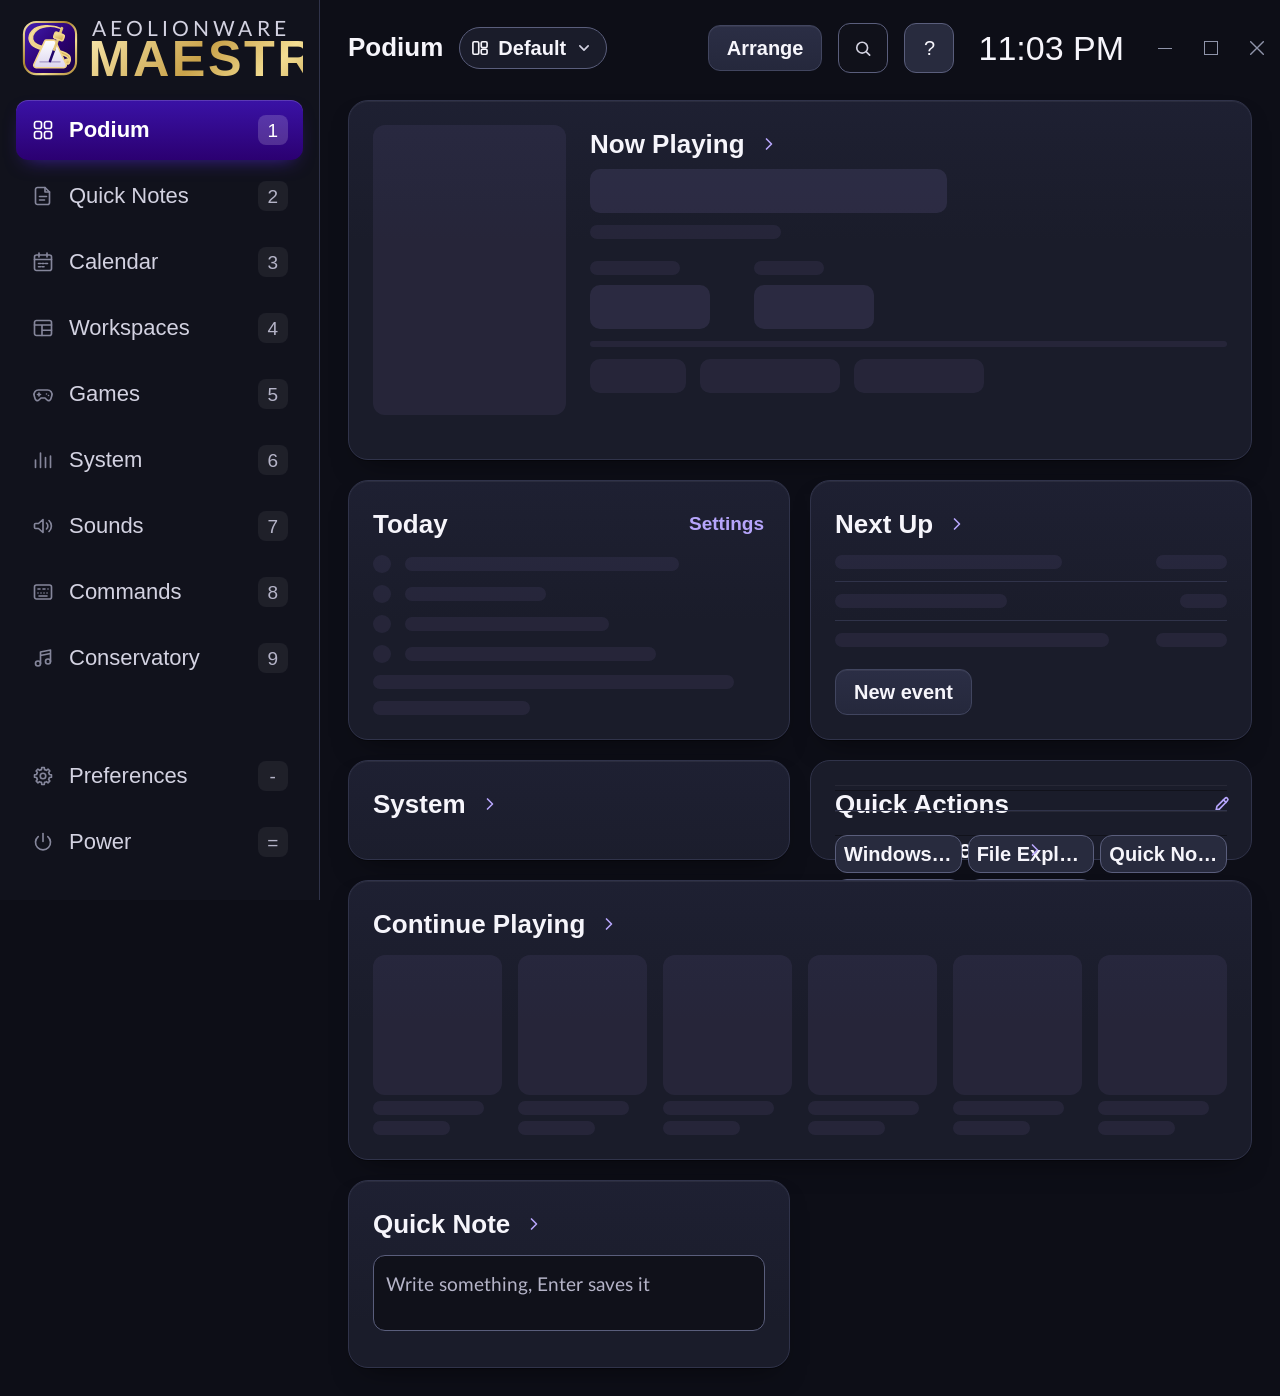
==== commit 364eddda: "v2.10.0" ====
--- a/frontend/index.html
+++ b/frontend/index.html
@@ -36,6 +36,7 @@
   <link rel="stylesheet" href="styles/52-2.9.0-podium.css">
   <link rel="stylesheet" href="styles/53-2.9.0-consoles.css">
   <link rel="stylesheet" href="styles/54-2.9.0-icons.css">
+  <link rel="stylesheet" href="styles/55-2.10.0-icons.css">
 </head>
 <body>
   <div class="app-shell">
@@ -46,7 +47,7 @@
           <span>Aeolionware</span>
           <strong>Maestro</strong>
         </span>
-        <span id="sidebarVersion" hidden>Maestro <span>2.9.0</span></span>
+        <span id="sidebarVersion" hidden>Maestro <span>2.10.0</span></span>
       </div>
 
       <nav class="primary-nav" aria-label="Pages">
@@ -173,9 +174,9 @@
         </form>
         <div class="layout-actions" id="homeLayoutActions">
           <button class="secondary" type="button" id="homeLayoutNew">New…</button>
-          <button class="secondary" type="button" id="homeLayoutRename">Rename…</button>
-          <button class="secondary" type="button" id="homeLayoutDuplicate">Duplicate</button>
-          <button class="secondary" type="button" id="homeLayoutDelete">Delete…</button>
+          <button class="secondary icon-action" type="button" id="homeLayoutRename" title="Rename this layout" aria-label="Rename this layout"><svg data-icon="pencil"></svg></button>
+          <button class="secondary icon-action" type="button" id="homeLayoutDuplicate" title="Duplicate this layout" aria-label="Duplicate this layout"><svg data-icon="duplicate"></svg></button>
+          <button class="secondary danger icon-action" type="button" id="homeLayoutDelete" title="Delete this layout" aria-label="Delete this layout"><svg data-icon="trash"></svg></button>
         </div>
       </div>
       <div class="attention-panel" id="attentionPanel" role="dialog" aria-label="Needs attention" tabindex="-1" hidden>
@@ -227,7 +228,7 @@
             <section class="module" aria-labelledby="actionsHeading">
               <div class="module-head">
                 <h2 id="actionsHeading">Quick Actions</h2>
-                <button class="link-button" type="button" id="editQuickActions">Edit</button>
+                <button class="link-button icon-action" type="button" id="editQuickActions" title="Edit quick actions" aria-label="Edit quick actions"><svg data-icon="pencil"></svg></button>
               </div>
               <div class="actions" id="quickActions" aria-live="polite"></div>
             </section>
@@ -324,7 +325,7 @@
               <button type="button" data-minutes="25">25 min</button>
             </div>
             <div class="module-foot">
-              <button class="primary" type="button" id="timerStart">Start</button>
+              <button class="primary icon-word" type="button" id="timerStart"><svg data-icon="play"></svg><span>Start</span></button>
               <button class="secondary" type="button" id="timerReset" hidden>Reset</button>
             </div>
           </section>
@@ -341,7 +342,7 @@
             <p class="home-metro-trainer" id="homeMetroTrainer" hidden></p>
             <p class="home-metro-trainer" id="homeMetroPractice" hidden></p>
             <div class="module-foot">
-              <button class="primary" type="button" id="homeMetroPlay" aria-pressed="false">Start</button>
+              <button class="primary icon-word" type="button" id="homeMetroPlay" aria-pressed="false"><svg data-icon="play"></svg><span>Start</span></button>
             </div>
           </section>
         </div>
@@ -453,7 +454,7 @@
             <section class="module" aria-labelledby="calCountdownsTitle">
               <div class="module-head">
                 <h2 id="calCountdownsTitle">Countdowns</h2>
-                <button class="link-button" type="button" id="calEditCountdowns">Edit</button>
+                <button class="link-button icon-action" type="button" id="calEditCountdowns" title="Edit countdowns" aria-label="Edit countdowns"><svg data-icon="pencil"></svg></button>
               </div>
               <ul class="cal-countdowns" id="calCountdowns"></ul>
             </section>
@@ -656,7 +657,7 @@
             <button type="button" role="tab" id="soundTabStartup" data-section-tab="startup" aria-controls="soundStartup" aria-selected="false">Startup <span id="soundStartupCount"></span></button>
           </div>
           <div class="sounds-playback">
-            <button class="secondary" type="button" id="soundStop">Stop all</button>
+            <button class="secondary icon-word" type="button" id="soundStop"><svg data-icon="stop"></svg><span>Stop all</span></button>
             <div class="sound-output">
               <button class="secondary" type="button" id="soundOutputButton" aria-haspopup="true" aria-expanded="false" title="Choose the audio output"><svg data-icon="speaker"></svg><span class="sound-output-current" id="soundOutputCurrent">Audio output</span></button>
               <div class="audio-menu" id="soundOutputMenu" role="menu" aria-label="Audio output" hidden></div>
@@ -1041,7 +1042,7 @@
                 </div>
                 <div class="cons-hear" role="group" aria-label="Hear">
                   <button class="secondary cons-toggle" type="button" id="consDrone" aria-pressed="false">Drone</button>
-                  <button class="secondary" type="button" id="consPlayScale" aria-pressed="false">Play scale</button>
+                  <button class="secondary icon-word" type="button" id="consPlayScale" aria-pressed="false"><svg data-icon="play"></svg><span>Play scale</span></button>
                   <label class="metro-field cons-drill" for="consDrill" title="How Play goes through the notes"><span class="sr-only">Drill</span><select id="consDrill"></select></label>
                 </div>
                 <p class="cons-notes"><span class="sr-only" id="consNotesWhat"></span><span class="cons-notes-list" id="consNotes"></span></p>
@@ -1084,7 +1085,7 @@
                   <div class="cons-chord-actions">
                     <button class="primary" type="button" id="consChordSave">Save chord</button>
                     <button class="link-button" type="button" id="consChordSaveNew" hidden>Save as new</button>
-                    <button class="secondary" type="button" id="consChordStrum">Strum</button>
+                    <button class="secondary icon-word" type="button" id="consChordStrum"><svg data-icon="speaker"></svg><span>Strum</span></button>
                     <button class="link-button" type="button" id="consChordClear">Clear</button>
                     <button class="link-button" type="button" id="consChordLink" title="A Markdown link to paste into a Quick Note; Ctrl + click there opens it here" hidden>Copy a link</button>
                   </div>
@@ -1221,7 +1222,7 @@
                     <div class="prog-drawer-links">
                       <button class="link-button" type="button" id="progSplit" title="Share the bar with a second chord">Add to bar</button>
                       <button class="link-button" type="button" id="progRepeatBar" title="Add a bar after this one that plays it again">Repeat bar</button>
-                      <button class="link-button prog-danger" type="button" id="progRemove" title="Take the chord out; a bar left empty goes">Remove</button>
+                      <button class="link-button prog-danger icon-action" type="button" id="progRemove" title="Take the chord out; a bar left empty goes" aria-label="Remove the chord"><svg data-icon="trash"></svg></button>
                       <button class="link-button prog-done" type="button" id="progDrawerDone">Done</button>
                     </div>
                   </div>
@@ -1587,7 +1588,7 @@
                     <label class="theory-field" for="theoryRowInput"><span class="sr-only">Row</span><input id="theoryRowInput" type="text" maxlength="80" autocomplete="off" spellcheck="false" placeholder="A row: G B♭ D F♯ …, or 0 t 3 e …"></label>
                     <div class="theory-form" id="theoryForm" hidden>
                       <span class="theory-form-name" id="theoryFormName"></span>
-                      <button class="secondary" type="button" id="theoryFormPlay">Play</button>
+                      <button class="secondary icon-word" type="button" id="theoryFormPlay"><svg data-icon="play"></svg><span>Play</span></button>
                       <button class="link-button" type="button" id="theoryFormWrite" title="This form as a melody in Counterpoint, to write against">Write in Counterpoint</button>
                     </div>
                   </div>
@@ -1600,7 +1601,7 @@
                     <div class="module-head theory-head">
                       <h2 id="theorySetTitle">Pitch-Class Set</h2>
                       <div class="cal-modes cons-labels theory-side-tabs" id="theorySideSet" role="group" aria-label="Show"><button type="button" data-theory-side="set">Pitch-Class Set</button><button type="button" data-theory-side="negative">Negative Harmony</button></div>
-                      <button class="secondary" type="button" id="theorySetPlay">Play</button>
+                      <button class="secondary icon-word" type="button" id="theorySetPlay"><svg data-icon="play"></svg><span>Play</span></button>
                     </div>
                     <div class="theory-field-row">
                       <label class="theory-field" for="theorySetInput"><span class="sr-only">Notes</span><input id="theorySetInput" type="text" maxlength="60" autocomplete="off" spellcheck="false" placeholder="Pick notes on the neck, or type: C E G"></label>
@@ -1617,7 +1618,7 @@
                       <span class="theory-form-name" id="theoryMoveName"></span>
                       <span class="cons-notes-list" id="theoryMoved"></span>
                       <span class="theory-move-actions">
-                        <button class="secondary" type="button" id="theoryMovePlay">Play</button>
+                        <button class="secondary icon-word" type="button" id="theoryMovePlay"><svg data-icon="play"></svg><span>Play</span></button>
                         <button class="link-button" type="button" id="theoryMoveTake" title="Make this the set">Take it</button>
                       </span>
                     </div>
@@ -1646,7 +1647,7 @@
                   <div class="module-head cons-finder-head">
                     <h2 id="consFoundChordsTitle">Chords</h2>
                     <p class="cons-picked"><span class="cons-choice-label">Picked</span><span class="cons-notes-list" id="consPicked"></span></p>
-                    <button class="secondary" type="button" id="consPickStrum">Strum</button>
+                    <button class="secondary icon-word" type="button" id="consPickStrum"><svg data-icon="speaker"></svg><span>Strum</span></button>
                     <button class="link-button" type="button" id="consPickClear">Clear</button>
                   </div>
                   <div class="cons-found" id="consFoundChords"></div>
@@ -1760,7 +1761,7 @@
                   </div>
                   <div class="tuning-strings" id="consStrings"></div>
                   <div class="cons-tone-row" id="consToneRow" hidden>
-                    <button class="secondary" type="button" id="consToneStop">Stop the tone</button>
+                    <button class="secondary icon-word" type="button" id="consToneStop"><svg data-icon="stop"></svg><span>Stop the tone</span></button>
                   </div>
                 </section>
                 <section class="module" id="consTuningsModule" aria-labelledby="consTuningsTitle">
@@ -1786,7 +1787,7 @@
             <button class="primary metro-play" type="button" id="metroPlay" aria-pressed="false" title="Start the metronome" aria-label="Start the metronome"><svg data-icon="play" data-size="24"></svg></button>
             <div class="prog-transport" id="progTransport" hidden>
               <div class="prog-split">
-                <button class="prog-split-main" type="button" id="progLoop" aria-pressed="true" title="Play the chords with the metronome, around and around">Loop</button>
+                <button class="prog-split-main icon-word" type="button" id="progLoop" aria-pressed="true" title="Play the chords with the metronome, around and around"><svg data-icon="loop"></svg><span>Loop</span></button>
                 <button class="prog-split-more" type="button" id="progBassButton" aria-haspopup="dialog" aria-expanded="false" aria-controls="progBassPanel" title="A bass line and drums under the loop"><span class="prog-chip-label">Backing</span><span id="progBassNow">Off</span><svg data-icon="chevron-down"></svg></button>
               </div>
               <div class="prog-pop prog-bass-panel" id="progBassPanel" role="dialog" aria-labelledby="progBassTitle" hidden>
--- a/frontend/styles/38-2.0.0-polish.css
+++ b/frontend/styles/38-2.0.0-polish.css
@@ -480,40 +480,6 @@
 :root .arrange-add:hover {
   border-style: solid;
   background: color-mix(in srgb, var(--brand-indigo-control) 30%, transparent);
-}
-
-.arrange-width {
-  display: inline-flex;
-  flex: none;
-  align-self: flex-start;
-  gap: 4px;
-  padding: 4px;
-  border: 1px solid var(--line-control);
-  border-radius: var(--radius-control);
-  background: var(--surface-raised);
-}
-
-:root .arrange-width button {
-  min-width: 44px;
-  min-height: 38px;
-  padding: 0;
-  border: 0;
-  border-radius: var(--radius-key);
-  background: transparent;
-  color: var(--text-strong);
-  font-family: var(--font-display);
-  font-size: var(--t-body);
-  font-weight: 600;
-  cursor: pointer;
-}
-
-:root .arrange-width button:hover {
-  background: var(--surface-hover);
-}
-
-:root .arrange-width button[aria-pressed="true"] {
-  background: var(--brand-indigo-control);
-  color: #ffffff;
 }
 
 :root #arrangeButton[aria-pressed="true"] {
--- a/frontend/styles/55-2.10.0-icons.css
+++ b/frontend/styles/55-2.10.0-icons.css
@@ -0,0 +1,33 @@
+/* 2.10.0: the icon rules. A repeated action in a row or a list is its icon
+   alone (.icon-action, 54-2.9.0-icons.css); a transport or sound action keeps
+   its word beside its icon (.icon-word); everything else is words only. */
+
+/* An icon and its word are 8px apart, as on every button with both (Favorites,
+   Draw again), whatever gap the button's own kind sets (a link's 4px rule
+   holds a :has(), hence the second, weightier selector). */
+:root .icon-word,
+:root .link-button.icon-word:has(> svg.icon) {
+  gap: 8px;
+}
+
+/* A text link made an icon stays a link (no box, the link's color); this
+   gives it room to be clicked. */
+:root .link-button.icon-action {
+  min-width: 28px;
+  min-height: 28px;
+}
+
+/* An icon alone in a square button (42 to 54px) is drawn at 24px, so it
+   fills the button as the sidebar's fill theirs; at 20px it looked lost. */
+:root :is(.icon-action:not(.link-button), .rh-remove, .metro-step, .cal-step, .alm-step) svg.icon {
+  width: 24px;
+  height: 24px;
+}
+
+/* Under 1701px the chord's actions have room for one line only, so Strum's
+   icon steps aside there and its word stays. */
+@media (max-width: 1700px) {
+  :root .cons-chord-actions .icon-word svg.icon {
+    display: none;
+  }
+}
